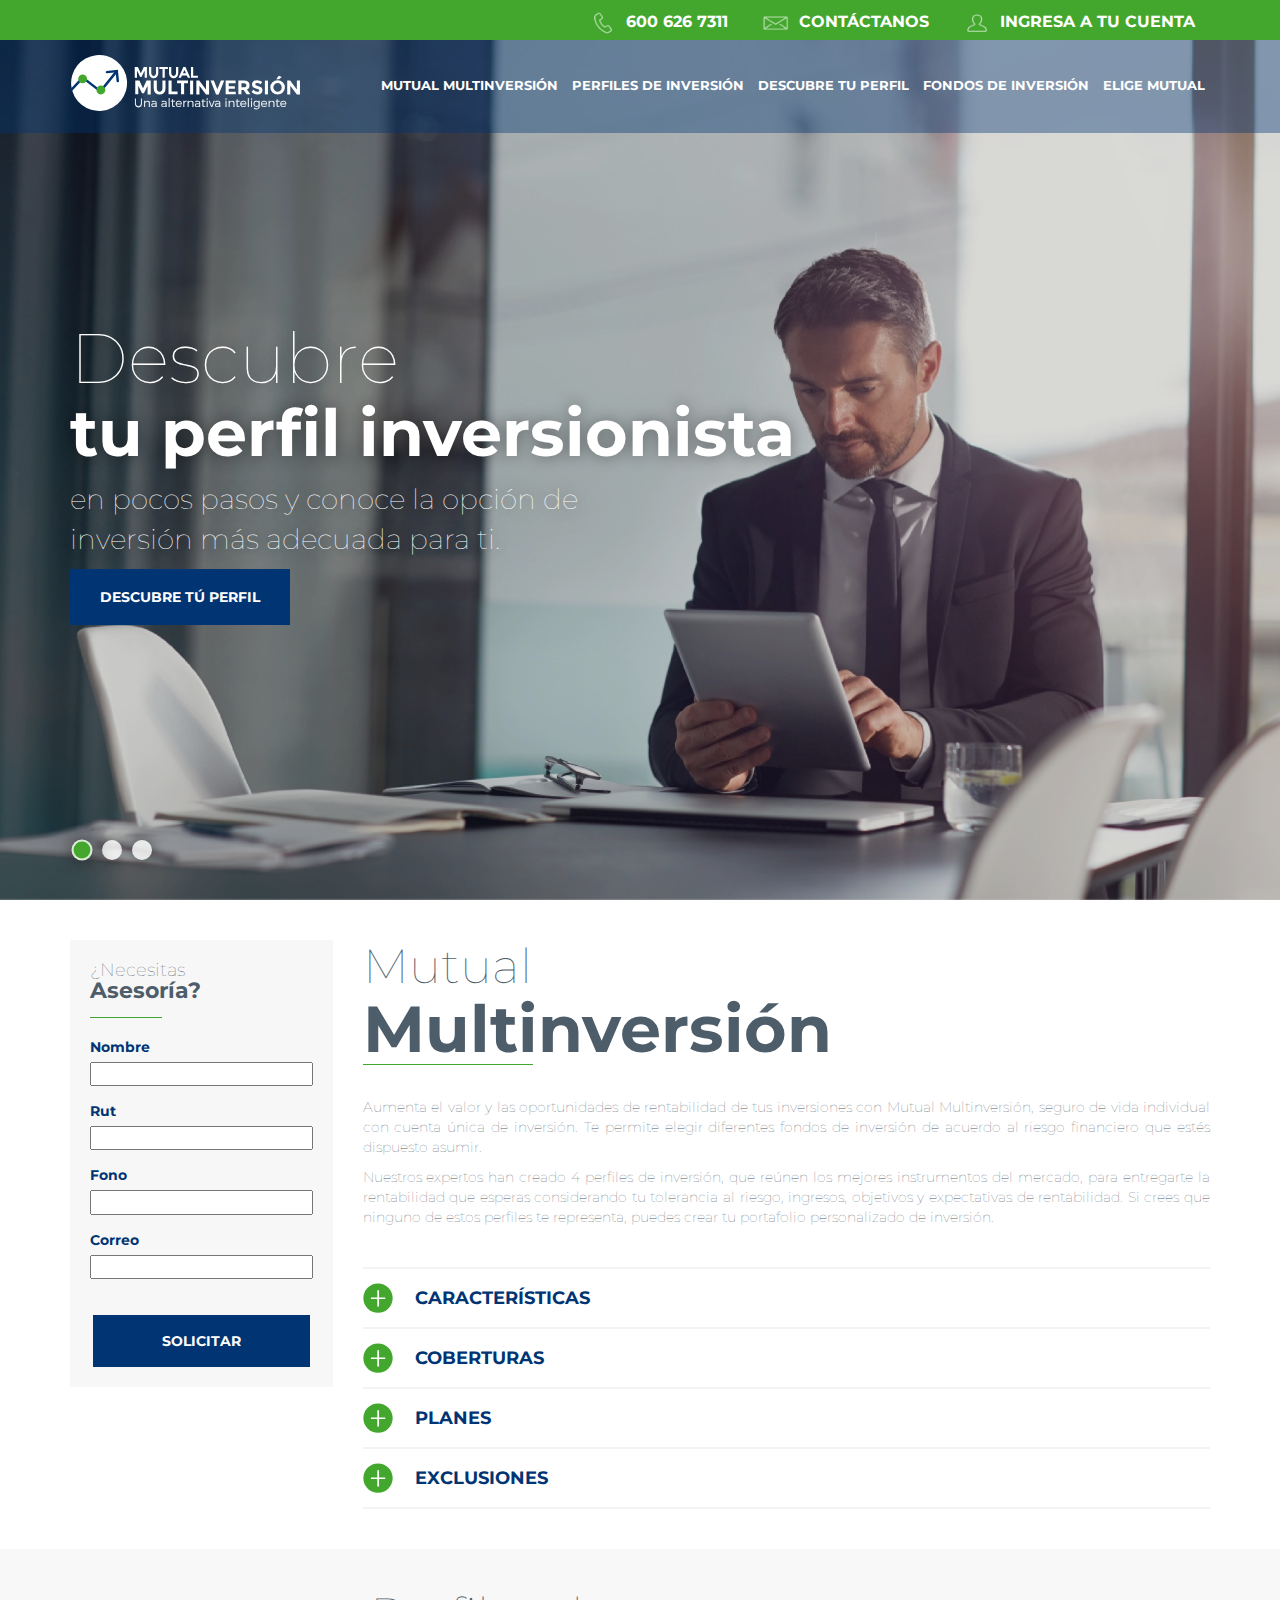
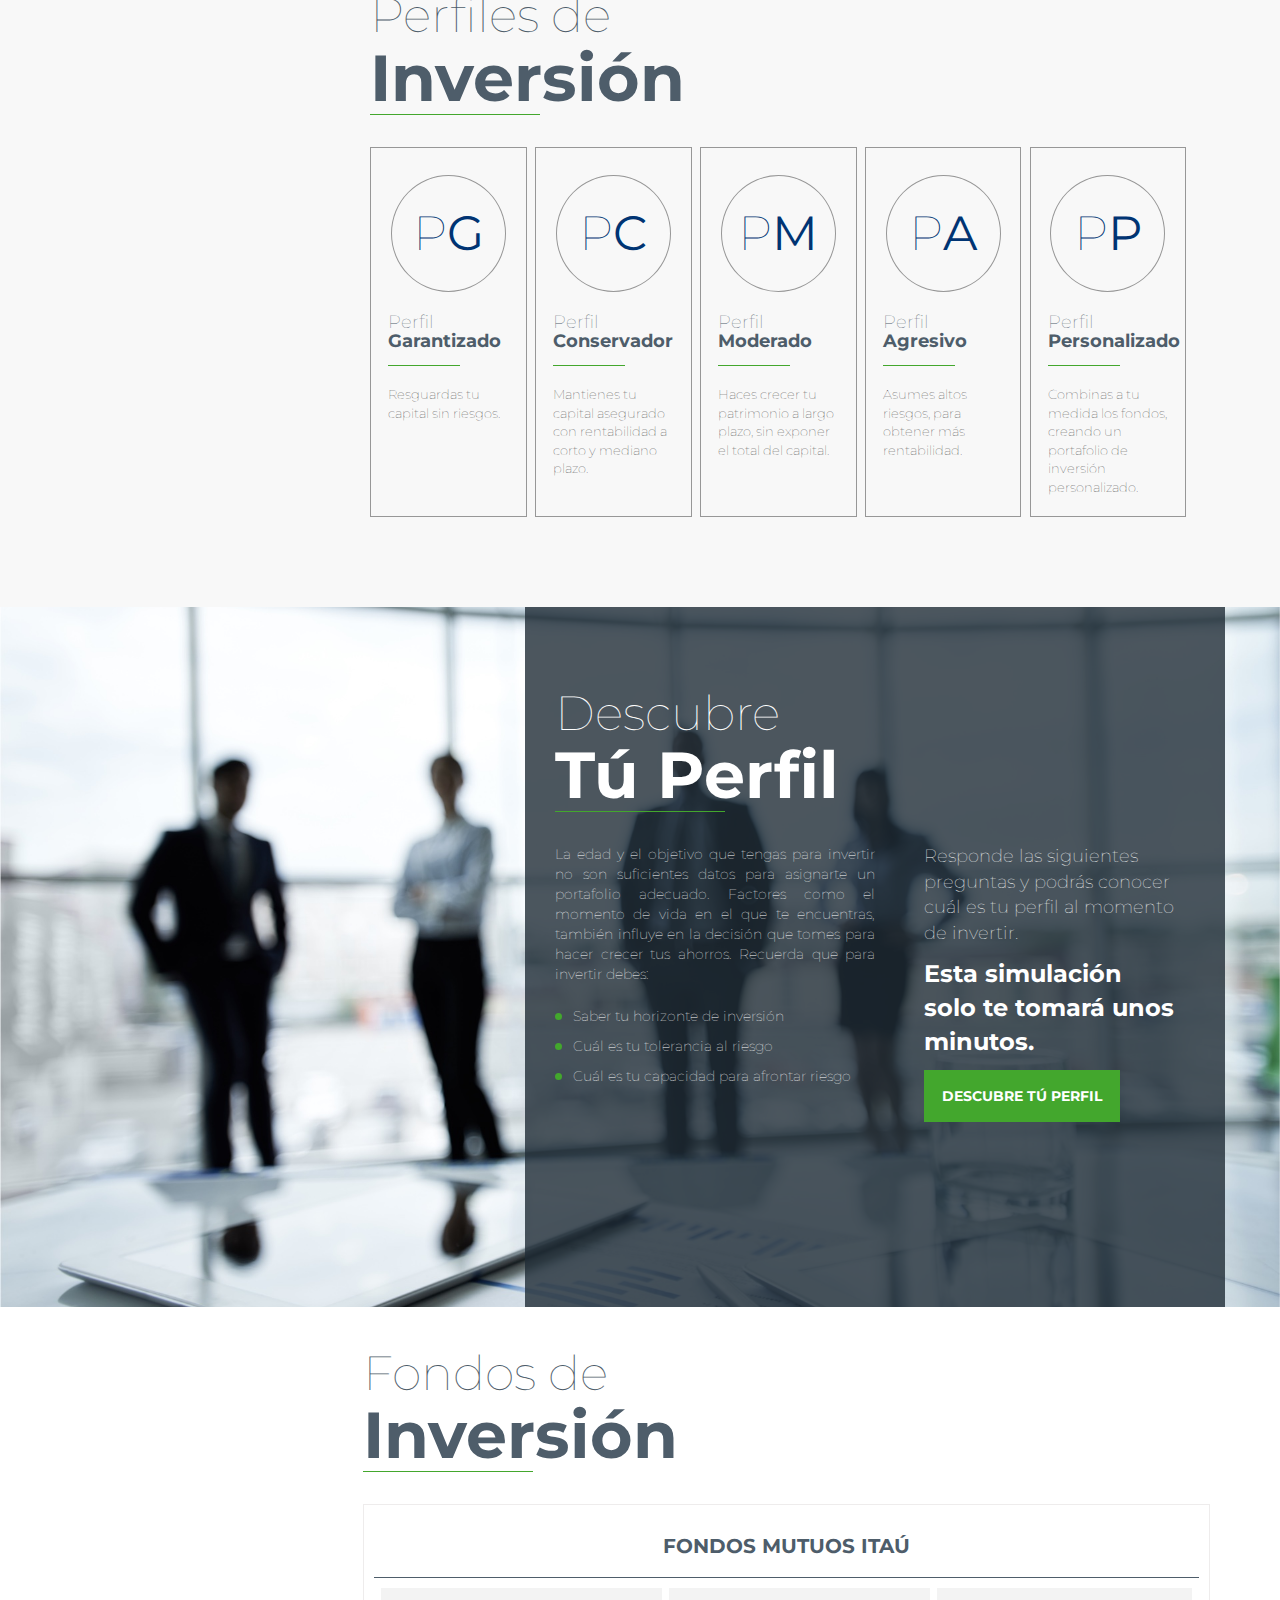
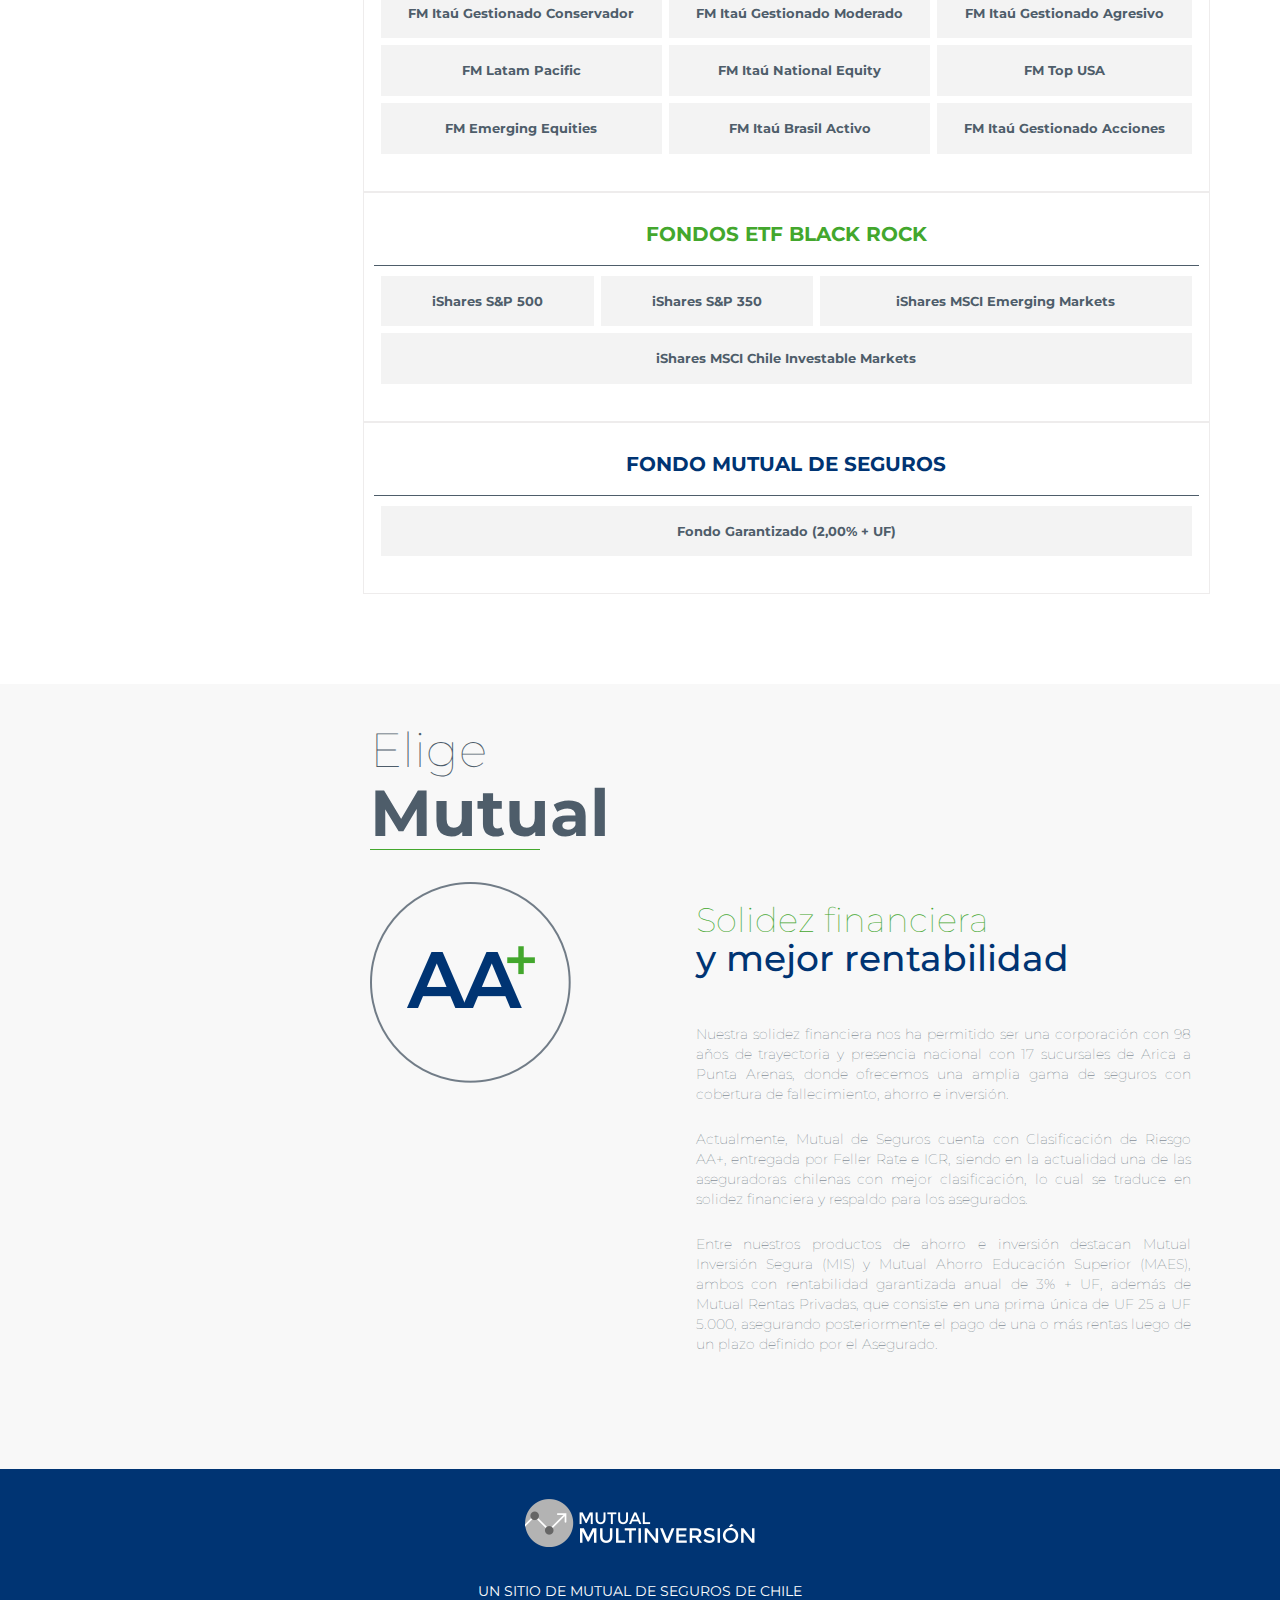
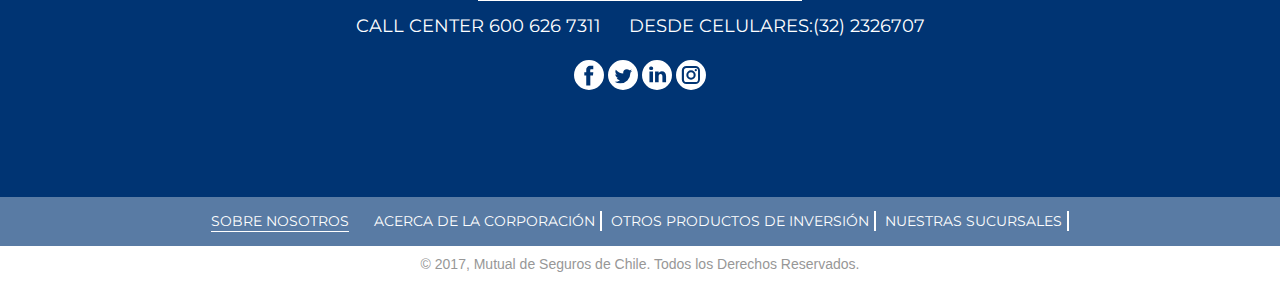
==== index.html @ 611a84c7 "responsive init" ====
<!DOCTYPE html>
<html lang="en">
<head>
  <meta charset="UTF-8">
  <meta name="viewport" content="width=device-width, initial-scale=1.0">
  <meta http-equiv="X-UA-Compatible" content="ie=edge">
  <link href="https://fonts.googleapis.com/css?family=Montserrat:300,400,500,700" rel="stylesheet">
  <link rel="stylesheet" href="https://cdnjs.cloudflare.com/ajax/libs/twitter-bootstrap/3.3.7/css/bootstrap.min.css">
  <link rel="stylesheet" href="./css/app.css">
  <title>Mutual multinversión</title>
</head>
<body>
  <header>
    <section class="slider">
      <section class="mini-bar-top">
        <div class="container">
          <div class="mini-bar-right">
            <a href="#" class="link-small">
              <span class="ic ic-1">
                <img src="./img/ic-1.png" alt="">
              </span>
              600 626 7311
            </a>
            <a href="#" class="link-small">
              <span class="ic ic-2">
                <img src="./img/ic-2.png" alt="">
              </span>
              CONTÁCTANOS
            </a>
            <a href="#" class="link-small">
              <span class="ic ic-2">
                <img src="./img/ic-3.png" alt="">
              </span>
              INGRESA A TU CUENTA
            </a>
          </div>
        </div>
      </section>
      <div class="nav-header id="header"">
        <div class="container">
          <div class="logo site-logo">
            <img src="./img/logo-blanco.png" alt="" style="display:none;">
            <svg xmlns="http://www.w3.org/2000/svg" viewBox="0 0 233.16 56.73">
              <defs><style>.logo-1{fill:#003473;}.logo-2{fill:#626b73;}.logo-3{fill:#35414a;}.logo-4{fill:#43a72d;}.logo-5,.logo-6{fill:none;stroke:#fff;stroke-miterlimit:10;stroke-width:2.5px;}.logo-6{stroke-linecap:round;}</style></defs><title>logo</title><g id="Layer_2" data-name="Layer 2"><g id="Layer_1-2" data-name="Layer 1"><path class="logo-1" d="M26.37.17a28.36,28.36,0,1,0,31.3,25.07A28.4,28.4,0,0,0,26.37.17Z"/><polygon class="logo-2" points="71.82 18.43 68.81 12.17 65.64 12.17 65.64 23.16 67.92 23.16 67.92 15.78 71.16 22.24 72.45 22.24 75.71 15.77 75.71 23.16 77.98 23.16 77.98 12.17 74.83 12.17 71.82 18.43"/><path class="logo-2" d="M87.21,18.23a3.16,3.16,0,0,1-.66,2.12,2.43,2.43,0,0,1-3.52,0,3.16,3.16,0,0,1-.66-2.12V12.17H80.1V18.3A4.93,4.93,0,0,0,81.42,22a5,5,0,0,0,6.74,0,4.93,4.93,0,0,0,1.32-3.67V12.17H87.21Z"/><polygon class="logo-2" points="90.62 14.29 93.8 14.29 93.8 23.16 96.07 23.16 96.07 14.29 99.25 14.29 99.25 12.17 90.62 12.17 90.62 14.29"/><path class="logo-2" d="M107.49,18.23a3.16,3.16,0,0,1-.66,2.12,2.43,2.43,0,0,1-3.52,0,3.16,3.16,0,0,1-.66-2.12V12.17h-2.27V18.3A4.93,4.93,0,0,0,101.7,22a5,5,0,0,0,6.74,0,4.93,4.93,0,0,0,1.32-3.67V12.17h-2.27Z"/><path class="logo-2" d="M114.89,12.17l-4.84,11h2.44l1-2.38h4.92l1.05,2.38h2.44l-4.84-11Zm2.63,6.46h-3L116,15.19Z"/><polygon class="logo-2" points="124.88 20.98 124.88 12.17 122.61 12.17 122.61 23.16 129.67 23.16 129.67 20.98 124.88 20.98"/><path class="logo-3" d="M78.68,31.11,74.9,38.75H73l-3.76-7.64v8.8H66.16v-14h4.22L74,33.61l3.62-7.68h4.2v14H78.68Z"/><path class="logo-3" d="M88.74,36.3a2.55,2.55,0,0,0,2.1,1,2.53,2.53,0,0,0,2.09-1,4.15,4.15,0,0,0,.77-2.65V25.93h3.12v7.82a6.21,6.21,0,0,1-1.68,4.67,6.48,6.48,0,0,1-8.61,0,6.19,6.19,0,0,1-1.69-4.66V25.93H88v7.72A4.11,4.11,0,0,0,88.74,36.3Z"/><path class="logo-3" d="M99.86,39.91v-14H103v11.2h6v2.78Z"/><path class="logo-3" d="M115.7,28.63V39.91h-3.12V28.63h-4v-2.7h11v2.7Z"/><path class="logo-3" d="M121.74,25.93h3.12v14h-3.12Z"/><path class="logo-3" d="M137.88,25.93H141v14h-3.12l-6.66-8.76v8.76H128.1v-14H131l6.86,9Z"/><path class="logo-3" d="M149.4,34.83l3.56-8.9h3.38l-5.62,14h-2.64l-5.62-14h3.38Z"/><path class="logo-3" d="M167.88,25.93v2.78h-7v2.88h6.26v2.66h-6.26v2.9h7.18v2.76H157.8v-14Z"/><path class="logo-3" d="M182,30.57q0,3.36-2.66,4.34l3.54,5h-3.84L176,35.45H173.8v4.46h-3.12v-14H176q3.26,0,4.65,1.1A4.24,4.24,0,0,1,182,30.57Zm-3.76,1.66a2.11,2.11,0,0,0,.58-1.65,1.77,1.77,0,0,0-.6-1.55,3.84,3.84,0,0,0-2.1-.42H173.8v4.14h2.28A3.35,3.35,0,0,0,178.26,32.23Z"/><path class="logo-3" d="M188.29,28.72a1.2,1.2,0,0,0-.45,1,1.11,1.11,0,0,0,.55,1,10,10,0,0,0,2.54.85A7.16,7.16,0,0,1,194,33a3.63,3.63,0,0,1,1.1,2.86,3.78,3.78,0,0,1-1.41,3.05A5.62,5.62,0,0,1,190,40.07a8.59,8.59,0,0,1-6-2.46l1.86-2.28a6.61,6.61,0,0,0,4.18,2,2.19,2.19,0,0,0,1.35-.37,1.19,1.19,0,0,0,.49-1,1.17,1.17,0,0,0-.52-1,6.8,6.8,0,0,0-2.06-.75,9,9,0,0,1-3.57-1.51,3.57,3.57,0,0,1-1.13-2.92A3.62,3.62,0,0,1,186,26.69a5.75,5.75,0,0,1,3.57-1.08,8.58,8.58,0,0,1,2.8.48,7.5,7.5,0,0,1,2.44,1.36l-1.58,2.28a6.16,6.16,0,0,0-3.76-1.38A1.88,1.88,0,0,0,188.29,28.72Z"/><path class="logo-3" d="M197.58,25.93h3.12v14h-3.12Z"/><path class="logo-3" d="M215.7,38a7.62,7.62,0,0,1-10.44,0,6.9,6.9,0,0,1-2.12-5.15,6.91,6.91,0,0,1,2.12-5.15,7.62,7.62,0,0,1,10.44,0,6.91,6.91,0,0,1,2.12,5.15A6.91,6.91,0,0,1,215.7,38Zm-1.06-5.14a4.57,4.57,0,0,0-1.2-3.19,4,4,0,0,0-5.9,0,4.83,4.83,0,0,0,0,6.37,4,4,0,0,0,5.9,0A4.54,4.54,0,0,0,214.64,32.84Zm-2.72-8.35h-2.86l2.54-3.54,3.1,1.3Z"/><path class="logo-3" d="M230,25.93h3.12v14H230l-6.66-8.76v8.76h-3.12v-14h2.92l6.86,9Z"/><path class="logo-4" d="M67.44,51.3a3,3,0,0,0,3.89,0,2.78,2.78,0,0,0,.7-2v-5h.83v5a3.48,3.48,0,1,1-6.95,0v-5h.83v5A2.77,2.77,0,0,0,67.44,51.3Z"/><path class="logo-4" d="M69.38,52.87a3.3,3.3,0,0,1-3.58-3.58V44.19h1v5.09a2.68,2.68,0,0,0,.67,1.95h0a2.89,2.89,0,0,0,3.75,0,2.7,2.7,0,0,0,.67-1.95V44.19h1v5.09a3.29,3.29,0,0,1-3.57,3.58ZM66,44.39v4.89a3.38,3.38,0,1,0,6.75,0V44.39h-.63v4.89a2.89,2.89,0,0,1-.72,2.09,3.09,3.09,0,0,1-4,0,2.88,2.88,0,0,1-.73-2.09V44.39Z"/><path class="logo-4" d="M80.21,47a2.45,2.45,0,0,1,.64,1.79v3.86H80V49a1.91,1.91,0,0,0-.49-1.39,1.82,1.82,0,0,0-1.37-.5,2.13,2.13,0,0,0-1.55.6A2.46,2.46,0,0,0,76,49.31v3.38h-.8V46.41H76v1.46a2.34,2.34,0,0,1,1-1.1,3,3,0,0,1,1.53-.38A2.37,2.37,0,0,1,80.21,47Z"/><path class="logo-4" d="M81,52.79h-1V49a1.82,1.82,0,0,0-.46-1.32,1.73,1.73,0,0,0-1.3-.47,2,2,0,0,0-1.48.57,2.37,2.37,0,0,0-.64,1.52v3.48h-1V46.3h1v1.16a2.36,2.36,0,0,1,.8-.79,3.16,3.16,0,0,1,1.58-.4,2.47,2.47,0,0,1,1.84.68h0A2.56,2.56,0,0,1,81,48.83Zm-.82-.2h.62V48.83a2.37,2.37,0,0,0-.61-1.72,2.28,2.28,0,0,0-1.7-.62,3,3,0,0,0-1.48.37,2.25,2.25,0,0,0-.91,1.06l-.19.43V46.51h-.6v6.09h.6V49.31a2.57,2.57,0,0,1,.7-1.65A2.23,2.23,0,0,1,78.18,47a1.93,1.93,0,0,1,1.44.53A2,2,0,0,1,80.14,49Z"/><path class="logo-4" d="M87,52.69V51.64a2.28,2.28,0,0,1-1,.82,3.34,3.34,0,0,1-1.38.27,2.45,2.45,0,0,1-1.12-.25,1.79,1.79,0,0,1-1-1.65,1.51,1.51,0,0,1,.63-1.28,2.85,2.85,0,0,1,1.73-.47h2.11V48.6a1.49,1.49,0,0,0-.44-1.15,1.85,1.85,0,0,0-1.3-.41,3.4,3.4,0,0,0-2,.76l-.36-.55A5.37,5.37,0,0,1,84,46.59a3.85,3.85,0,0,1,1.32-.21A2.52,2.52,0,0,1,87.1,47a2.07,2.07,0,0,1,.64,1.58v4.16Zm-.8-1a1.91,1.91,0,0,0,.79-1.1v-.86h-2a2.35,2.35,0,0,0-1.26.28.92.92,0,0,0-.43.83,1.12,1.12,0,0,0,.41.91,1.67,1.67,0,0,0,1.1.34A2.5,2.5,0,0,0,86.15,51.67Z"/><path class="logo-4" d="M84.59,52.83a2.56,2.56,0,0,1-1.17-.26,1.89,1.89,0,0,1-1.07-1.74A1.61,1.61,0,0,1,83,49.47,3,3,0,0,1,84.82,49h2V48.6a1.4,1.4,0,0,0-.41-1.08,1.76,1.76,0,0,0-1.23-.38,3.32,3.32,0,0,0-2,.74l-.09.06-.47-.72.08-.06A5.48,5.48,0,0,1,84,46.5a4,4,0,0,1,1.35-.22,2.63,2.63,0,0,1,1.83.6,2.17,2.17,0,0,1,.67,1.65v4.27h-1v-.86a2.37,2.37,0,0,1-.83.62A3.45,3.45,0,0,1,84.59,52.83Zm.23-3.65a2.77,2.77,0,0,0-1.67.45,1.41,1.41,0,0,0-.59,1.2,1.69,1.69,0,0,0,1,1.56,2.36,2.36,0,0,0,1.08.24,3.26,3.26,0,0,0,1.34-.26,2.19,2.19,0,0,0,.93-.79l.18-.27v1.28h.59V48.53A2,2,0,0,0,87,47a2.44,2.44,0,0,0-1.7-.54,3.77,3.77,0,0,0-1.29.2,5.16,5.16,0,0,0-1.11.59l.25.38a3.45,3.45,0,0,1,2-.71,2,2,0,0,1,1.36.43A1.59,1.59,0,0,1,87,48.6v.58Zm-.08,3a1.77,1.77,0,0,1-1.16-.36,1.22,1.22,0,0,1-.45-1,1,1,0,0,1,.48-.91,2.46,2.46,0,0,1,1.31-.29H87v1a2,2,0,0,1-.83,1.15h0A2.61,2.61,0,0,1,84.73,52.16Zm.18-2.35a2.28,2.28,0,0,0-1.21.26.82.82,0,0,0-.39.74,1,1,0,0,0,.38.83,1.58,1.58,0,0,0,1,.32,2.42,2.42,0,0,0,1.37-.37h0a1.82,1.82,0,0,0,.74-1v-.75Z"/><path class="logo-4" d="M97.14,52.69V51.64a2.28,2.28,0,0,1-1,.82,3.34,3.34,0,0,1-1.38.27,2.45,2.45,0,0,1-1.12-.25,1.79,1.79,0,0,1-1-1.65,1.51,1.51,0,0,1,.63-1.28A2.85,2.85,0,0,1,95,49.08h2.11V48.6a1.49,1.49,0,0,0-.44-1.15,1.85,1.85,0,0,0-1.3-.41,3.4,3.4,0,0,0-2,.76L93,47.24a5.37,5.37,0,0,1,1.21-.65,3.85,3.85,0,0,1,1.32-.21,2.52,2.52,0,0,1,1.76.57,2.07,2.07,0,0,1,.64,1.58v4.16Zm-.8-1a1.91,1.91,0,0,0,.79-1.1v-.86h-2a2.35,2.35,0,0,0-1.26.28.92.92,0,0,0-.43.83,1.12,1.12,0,0,0,.41.91,1.67,1.67,0,0,0,1.1.34A2.5,2.5,0,0,0,96.34,51.67Z"/><path class="logo-4" d="M94.78,52.83a2.56,2.56,0,0,1-1.17-.26,1.89,1.89,0,0,1-1.07-1.74,1.61,1.61,0,0,1,.67-1.36A3,3,0,0,1,95,49h2V48.6a1.4,1.4,0,0,0-.41-1.08,1.76,1.76,0,0,0-1.23-.38,3.32,3.32,0,0,0-2,.74l-.09.06-.47-.72.08-.06a5.48,5.48,0,0,1,1.23-.67,4,4,0,0,1,1.35-.22,2.63,2.63,0,0,1,1.83.6A2.17,2.17,0,0,1,98,48.53v4.27H97v-.86a2.37,2.37,0,0,1-.83.62A3.45,3.45,0,0,1,94.78,52.83ZM95,49.18a2.77,2.77,0,0,0-1.67.45,1.41,1.41,0,0,0-.59,1.2,1.69,1.69,0,0,0,1,1.56,2.36,2.36,0,0,0,1.08.24,3.26,3.26,0,0,0,1.34-.26,2.19,2.19,0,0,0,.93-.79l.18-.27v1.28h.59V48.53a2,2,0,0,0-.6-1.5,2.44,2.44,0,0,0-1.7-.54,3.77,3.77,0,0,0-1.29.2,5.16,5.16,0,0,0-1.11.59l.25.38a3.45,3.45,0,0,1,2-.71,2,2,0,0,1,1.36.43,1.59,1.59,0,0,1,.48,1.23v.58Zm-.08,3a1.77,1.77,0,0,1-1.16-.36,1.22,1.22,0,0,1-.45-1,1,1,0,0,1,.48-.91,2.46,2.46,0,0,1,1.31-.29h2.13v1a2,2,0,0,1-.83,1.15h0A2.61,2.61,0,0,1,94.92,52.16Zm.18-2.35a2.28,2.28,0,0,0-1.21.26.82.82,0,0,0-.39.74,1,1,0,0,0,.38.83,1.58,1.58,0,0,0,1,.32,2.42,2.42,0,0,0,1.37-.37h0a1.82,1.82,0,0,0,.74-1v-.75Z"/><path class="logo-4" d="M100.14,43.79h.8v8.9h-.8Z"/><path class="logo-4" d="M101,52.79h-1v-9.1h1Zm-.8-.2h.6v-8.7h-.6Z"/><path class="logo-4" d="M106.52,52.26a2.57,2.57,0,0,1-1.39.47,1.49,1.49,0,0,1-1.14-.44,1.87,1.87,0,0,1-.42-1.33V47.21h-.9v-.62h.91V45h.8v1.62h2v.64h-2v3.61q0,1.16.86,1.16a2.07,2.07,0,0,0,1-.34Z"/><path class="logo-4" d="M105.14,52.83a1.6,1.6,0,0,1-1.22-.48,2,2,0,0,1-.45-1.4V47.31h-.9l0-.82h.91V44.87h1v1.62h2v.84h-2v3.51c0,.72.25,1.06.76,1.06a2,2,0,0,0,1-.32l.1-.06.31.8-.07,0A2.68,2.68,0,0,1,105.14,52.83Zm-2.37-5.72h.9V51a1.79,1.79,0,0,0,.39,1.26,1.4,1.4,0,0,0,1.07.41,2.46,2.46,0,0,0,1.27-.41l-.17-.43a2.09,2.09,0,0,1-1,.29c-.44,0-1-.22-1-1.26V47.11h2v-.44h-2V45.07h-.6v1.62h-.91Z"/><path class="logo-4" d="M112.56,47.31a3.58,3.58,0,0,1,.71,2.5H108a2.42,2.42,0,0,0,.74,1.63,2.3,2.3,0,0,0,1.63.62,2.86,2.86,0,0,0,1.12-.22,2.57,2.57,0,0,0,.89-.61l.46.46a3.12,3.12,0,0,1-1.1.76,3.6,3.6,0,0,1-1.41.27,3.22,3.22,0,0,1-1.62-.4,2.88,2.88,0,0,1-1.11-1.12,3.55,3.55,0,0,1,0-3.28,2.87,2.87,0,0,1,1.11-1.13,3.18,3.18,0,0,1,1.6-.4A2.73,2.73,0,0,1,112.56,47.31Zm0,1.88a2.3,2.3,0,0,0-.65-1.57,2.12,2.12,0,0,0-1.55-.58,2.25,2.25,0,0,0-1.58.59,2.36,2.36,0,0,0-.73,1.56Z"/><path class="logo-4" d="M110.35,52.82a3.34,3.34,0,0,1-1.67-.42,3,3,0,0,1-1.15-1.16,3.65,3.65,0,0,1,0-3.38,3,3,0,0,1,1.15-1.17,3.29,3.29,0,0,1,1.65-.42,2.84,2.84,0,0,1,2.31,1h0a3.7,3.7,0,0,1,.73,2.57v.1h-5.23a2.3,2.3,0,0,0,.7,1.45,2.21,2.21,0,0,0,1.56.59,2.77,2.77,0,0,0,1.08-.21,2.49,2.49,0,0,0,.85-.59l.07-.08.6.6-.07.07a3.23,3.23,0,0,1-1.13.79A3.72,3.72,0,0,1,110.35,52.82Zm0-6.34a3.1,3.1,0,0,0-1.55.39A2.78,2.78,0,0,0,107.71,48a3.45,3.45,0,0,0,0,3.19,2.79,2.79,0,0,0,1.07,1.08,3.14,3.14,0,0,0,1.57.39,3.51,3.51,0,0,0,1.37-.26,3,3,0,0,0,1-.67l-.32-.32a2.68,2.68,0,0,1-.85.56,3,3,0,0,1-1.15.22,2.4,2.4,0,0,1-1.7-.65,2.52,2.52,0,0,1-.78-1.69v-.11h5.26a3.45,3.45,0,0,0-.69-2.34h0A2.65,2.65,0,0,0,110.33,46.48Zm2.33,2.81h-4.74v-.11a2.47,2.47,0,0,1,.76-1.62,2.35,2.35,0,0,1,1.65-.61,2.23,2.23,0,0,1,1.62.61,2.41,2.41,0,0,1,.68,1.63Zm-4.52-.2h4.3a2.18,2.18,0,0,0-.62-1.39,2,2,0,0,0-1.48-.55,2.16,2.16,0,0,0-1.52.56A2.24,2.24,0,0,0,108.14,49.09Z"/><path class="logo-4" d="M116.65,46.77a2.58,2.58,0,0,1,1.4-.39v.76a2.15,2.15,0,0,0-1.6.58,2.45,2.45,0,0,0-.69,1.61v3.36h-.8V46.41h.8v1.46A2.41,2.41,0,0,1,116.65,46.77Z"/><path class="logo-4" d="M115.85,52.79h-1V46.3h1v1.15a2.39,2.39,0,0,1,.74-.77h0a2.7,2.7,0,0,1,1.45-.41h.1v1H118a2,2,0,0,0-1.53.55,2.37,2.37,0,0,0-.66,1.55Zm-.8-.2h.6V49.33a2.56,2.56,0,0,1,.72-1.69,2.22,2.22,0,0,1,1.57-.61v-.55a2.45,2.45,0,0,0-1.24.37h0a2.32,2.32,0,0,0-.86,1.05l-.19.44V46.51H115Z"/><path class="logo-4" d="M124.4,47a2.45,2.45,0,0,1,.64,1.79v3.86h-.82V49a1.91,1.91,0,0,0-.49-1.39,1.82,1.82,0,0,0-1.37-.5,2.13,2.13,0,0,0-1.55.6,2.46,2.46,0,0,0-.67,1.58v3.38h-.8V46.41h.8v1.46a2.34,2.34,0,0,1,1-1.1,3,3,0,0,1,1.53-.38A2.37,2.37,0,0,1,124.4,47Z"/><path class="logo-4" d="M125.14,52.79h-1V49a1.82,1.82,0,0,0-.46-1.32,1.73,1.73,0,0,0-1.3-.47,2,2,0,0,0-1.48.57,2.37,2.37,0,0,0-.64,1.52v3.48h-1V46.3h1v1.16a2.36,2.36,0,0,1,.8-.79,3.16,3.16,0,0,1,1.58-.4,2.47,2.47,0,0,1,1.84.68h0a2.56,2.56,0,0,1,.67,1.86Zm-.82-.2h.62V48.83a2.37,2.37,0,0,0-.61-1.72,2.28,2.28,0,0,0-1.7-.62,3,3,0,0,0-1.48.37,2.25,2.25,0,0,0-.91,1.06l-.19.43V46.51h-.6v6.09h.6V49.31a2.57,2.57,0,0,1,.7-1.65,2.23,2.23,0,0,1,1.62-.63,1.93,1.93,0,0,1,1.44.53,2,2,0,0,1,.52,1.46Z"/><path class="logo-4" d="M131.14,52.69V51.64a2.28,2.28,0,0,1-1,.82,3.34,3.34,0,0,1-1.38.27,2.45,2.45,0,0,1-1.12-.25,1.79,1.79,0,0,1-1-1.65,1.51,1.51,0,0,1,.63-1.28,2.85,2.85,0,0,1,1.73-.47h2.11V48.6a1.49,1.49,0,0,0-.44-1.15,1.85,1.85,0,0,0-1.3-.41,3.4,3.4,0,0,0-2,.76l-.36-.55a5.37,5.37,0,0,1,1.21-.65,3.85,3.85,0,0,1,1.32-.21,2.52,2.52,0,0,1,1.76.57,2.07,2.07,0,0,1,.64,1.58v4.16Zm-.8-1a1.91,1.91,0,0,0,.79-1.1v-.86h-2a2.35,2.35,0,0,0-1.26.28.92.92,0,0,0-.43.83,1.12,1.12,0,0,0,.41.91,1.67,1.67,0,0,0,1.1.34A2.5,2.5,0,0,0,130.34,51.67Z"/><path class="logo-4" d="M128.77,52.83a2.56,2.56,0,0,1-1.17-.26,1.89,1.89,0,0,1-1.07-1.74,1.61,1.61,0,0,1,.67-1.36A3,3,0,0,1,129,49h2V48.6a1.4,1.4,0,0,0-.41-1.08,1.76,1.76,0,0,0-1.23-.38,3.32,3.32,0,0,0-2,.74l-.09.06-.47-.72.08-.06a5.48,5.48,0,0,1,1.23-.67,4,4,0,0,1,1.35-.22,2.63,2.63,0,0,1,1.83.6,2.17,2.17,0,0,1,.67,1.65v4.27h-1v-.86a2.37,2.37,0,0,1-.83.62A3.45,3.45,0,0,1,128.77,52.83Zm.23-3.65a2.77,2.77,0,0,0-1.67.45,1.41,1.41,0,0,0-.59,1.2,1.69,1.69,0,0,0,1,1.56,2.36,2.36,0,0,0,1.08.24,3.26,3.26,0,0,0,1.34-.26,2.19,2.19,0,0,0,.93-.79l.18-.27v1.28h.59V48.53a2,2,0,0,0-.6-1.5,2.44,2.44,0,0,0-1.7-.54,3.77,3.77,0,0,0-1.29.2,5.16,5.16,0,0,0-1.11.59l.25.38a3.45,3.45,0,0,1,2-.71,2,2,0,0,1,1.36.43,1.59,1.59,0,0,1,.48,1.23v.58Zm-.08,3a1.77,1.77,0,0,1-1.16-.36,1.22,1.22,0,0,1-.45-1,1,1,0,0,1,.48-.91,2.46,2.46,0,0,1,1.31-.29h2.13v1a2,2,0,0,1-.83,1.15h0A2.61,2.61,0,0,1,128.92,52.16Zm.18-2.35a2.28,2.28,0,0,0-1.21.26.82.82,0,0,0-.39.74,1,1,0,0,0,.38.83,1.58,1.58,0,0,0,1,.32,2.42,2.42,0,0,0,1.37-.37h0a1.82,1.82,0,0,0,.74-1v-.75Z"/><path class="logo-4" d="M137.24,52.26a2.57,2.57,0,0,1-1.39.47,1.49,1.49,0,0,1-1.14-.44,1.87,1.87,0,0,1-.42-1.33V47.21h-.9v-.62h.91V45h.8v1.62h2v.64h-2v3.61q0,1.16.86,1.16a2.07,2.07,0,0,0,1-.34Z"/><path class="logo-4" d="M135.86,52.83a1.6,1.6,0,0,1-1.22-.48,2,2,0,0,1-.45-1.4V47.31h-.9l0-.82h.91V44.87h1v1.62h2v.84h-2v3.51c0,.72.25,1.06.76,1.06a2,2,0,0,0,1-.32l.1-.06.31.8-.07,0A2.68,2.68,0,0,1,135.86,52.83Zm-2.37-5.72h.9V51a1.79,1.79,0,0,0,.39,1.26,1.4,1.4,0,0,0,1.07.41,2.46,2.46,0,0,0,1.27-.41l-.17-.43a2.09,2.09,0,0,1-1,.29c-.44,0-1-.22-1-1.26V47.11h2v-.44h-2V45.07h-.6v1.62h-.91Z"/><path class="logo-4" d="M139.5,44.19a.56.56,0,0,1,.16.4.57.57,0,0,1-.16.41.52.52,0,0,1-.39.17.54.54,0,0,1-.4-.17.57.57,0,0,1-.16-.41.55.55,0,0,1,.56-.56A.53.53,0,0,1,139.5,44.19Zm-.8,2.21h.8v6.29h-.8Z"/><path class="logo-4" d="M139.6,52.79h-1V46.3h1Zm-.8-.2h.6V46.51h-.6Zm.31-7.32a.63.63,0,0,1-.47-.2.66.66,0,0,1-.19-.48.65.65,0,0,1,.66-.66.62.62,0,0,1,.47.19.65.65,0,0,1,.18.47.66.66,0,0,1-.19.48A.62.62,0,0,1,139.1,45.27Zm0-1.14a.45.45,0,0,0-.46.46.47.47,0,0,0,.13.34.44.44,0,0,0,.33.14.42.42,0,0,0,.32-.14.47.47,0,0,0,.13-.34.46.46,0,0,0-.13-.33A.43.43,0,0,0,139.1,44.13Z"/><path class="logo-4" d="M140.72,46.41h.86l2.09,5.48,2.06-5.48h.84l-2.5,6.29h-.85Z"/><path class="logo-4" d="M144.15,52.79h-1l0-.06-2.56-6.43h1.08l2,5.3,2-5.3h1.06Zm-.85-.2H144l2.42-6.09h-.62l-2.13,5.67-2.16-5.67h-.65Z"/><path class="logo-4" d="M151.52,52.69V51.64a2.28,2.28,0,0,1-1,.82,3.34,3.34,0,0,1-1.38.27,2.45,2.45,0,0,1-1.12-.25,1.79,1.79,0,0,1-1-1.65,1.51,1.51,0,0,1,.63-1.28,2.85,2.85,0,0,1,1.73-.47h2.11V48.6a1.49,1.49,0,0,0-.44-1.15,1.85,1.85,0,0,0-1.3-.41,3.4,3.4,0,0,0-2,.76l-.36-.55a5.37,5.37,0,0,1,1.21-.65,3.85,3.85,0,0,1,1.32-.21,2.52,2.52,0,0,1,1.76.57,2.07,2.07,0,0,1,.64,1.58v4.16Zm-.8-1a1.91,1.91,0,0,0,.79-1.1v-.86h-2a2.35,2.35,0,0,0-1.26.28.92.92,0,0,0-.43.83,1.12,1.12,0,0,0,.41.91,1.67,1.67,0,0,0,1.1.34A2.5,2.5,0,0,0,150.73,51.67Z"/><path class="logo-4" d="M149.16,52.83a2.56,2.56,0,0,1-1.17-.26,1.89,1.89,0,0,1-1.07-1.74,1.61,1.61,0,0,1,.67-1.36,3,3,0,0,1,1.79-.49h2V48.6a1.4,1.4,0,0,0-.41-1.08,1.76,1.76,0,0,0-1.23-.38,3.32,3.32,0,0,0-2,.74l-.09.06-.47-.72.08-.06a5.48,5.48,0,0,1,1.23-.67,4,4,0,0,1,1.35-.22,2.63,2.63,0,0,1,1.83.6,2.17,2.17,0,0,1,.67,1.65v4.27h-1v-.86a2.37,2.37,0,0,1-.83.62A3.45,3.45,0,0,1,149.16,52.83Zm.23-3.65a2.77,2.77,0,0,0-1.67.45,1.41,1.41,0,0,0-.59,1.2,1.69,1.69,0,0,0,1,1.56,2.36,2.36,0,0,0,1.08.24,3.26,3.26,0,0,0,1.34-.26,2.19,2.19,0,0,0,.93-.79l.18-.27v1.28h.59V48.53a2,2,0,0,0-.6-1.5,2.44,2.44,0,0,0-1.7-.54,3.77,3.77,0,0,0-1.29.2,5.16,5.16,0,0,0-1.11.59l.25.38a3.45,3.45,0,0,1,2-.71,2,2,0,0,1,1.36.43,1.59,1.59,0,0,1,.48,1.23v.58Zm-.08,3a1.77,1.77,0,0,1-1.16-.36,1.22,1.22,0,0,1-.45-1,1,1,0,0,1,.48-.91,2.46,2.46,0,0,1,1.31-.29h2.13v1a2,2,0,0,1-.83,1.15h0A2.61,2.61,0,0,1,149.3,52.16Zm.18-2.35a2.28,2.28,0,0,0-1.21.26.82.82,0,0,0-.39.74,1,1,0,0,0,.38.83,1.58,1.58,0,0,0,1,.32,2.42,2.42,0,0,0,1.37-.37h0a1.82,1.82,0,0,0,.74-1v-.75Z"/><path class="logo-4" d="M158.57,44.19a.56.56,0,0,1,.16.4.57.57,0,0,1-.16.41.52.52,0,0,1-.39.17.54.54,0,0,1-.4-.17.57.57,0,0,1-.16-.41.55.55,0,0,1,.56-.56A.53.53,0,0,1,158.57,44.19Zm-.8,2.21h.8v6.29h-.8Z"/><path class="logo-4" d="M158.67,52.79h-1V46.3h1Zm-.8-.2h.6V46.51h-.6Zm.31-7.32a.63.63,0,0,1-.47-.2.66.66,0,0,1-.19-.48.65.65,0,0,1,.66-.66.62.62,0,0,1,.47.19.65.65,0,0,1,.18.47.66.66,0,0,1-.19.48A.62.62,0,0,1,158.17,45.27Zm0-1.14a.45.45,0,0,0-.46.46.47.47,0,0,0,.13.34.44.44,0,0,0,.33.14.42.42,0,0,0,.32-.14.47.47,0,0,0,.13-.34.46.46,0,0,0-.13-.33A.43.43,0,0,0,158.17,44.13Z"/><path class="logo-4" d="M166,47a2.45,2.45,0,0,1,.64,1.79v3.86h-.82V49a1.91,1.91,0,0,0-.49-1.39,1.82,1.82,0,0,0-1.37-.5,2.13,2.13,0,0,0-1.55.6,2.46,2.46,0,0,0-.67,1.58v3.38h-.8V46.41h.8v1.46a2.34,2.34,0,0,1,1-1.1,3,3,0,0,1,1.53-.38A2.37,2.37,0,0,1,166,47Z"/><path class="logo-4" d="M166.71,52.79h-1V49a1.82,1.82,0,0,0-.46-1.32,1.73,1.73,0,0,0-1.3-.47,2,2,0,0,0-1.48.57,2.37,2.37,0,0,0-.64,1.52v3.48h-1V46.3h1v1.16a2.36,2.36,0,0,1,.8-.79,3.16,3.16,0,0,1,1.58-.4A2.47,2.47,0,0,1,166,47h0a2.56,2.56,0,0,1,.67,1.86Zm-.82-.2h.62V48.83a2.37,2.37,0,0,0-.61-1.72,2.28,2.28,0,0,0-1.7-.62,3,3,0,0,0-1.48.37,2.25,2.25,0,0,0-.91,1.06l-.19.43V46.51H161v6.09h.6V49.31a2.57,2.57,0,0,1,.7-1.65,2.23,2.23,0,0,1,1.62-.63,1.93,1.93,0,0,1,1.44.53,2,2,0,0,1,.52,1.46Z"/><path class="logo-4" d="M171.92,52.26a2.57,2.57,0,0,1-1.39.47,1.49,1.49,0,0,1-1.14-.44A1.87,1.87,0,0,1,169,51V47.21h-.9v-.62H169V45h.8v1.62h2v.64h-2v3.61q0,1.16.86,1.16a2.07,2.07,0,0,0,1-.34Z"/><path class="logo-4" d="M170.54,52.83a1.6,1.6,0,0,1-1.22-.48,2,2,0,0,1-.45-1.4V47.31H168l0-.82h.91V44.87h1v1.62h2v.84h-2v3.51c0,.72.25,1.06.76,1.06a2,2,0,0,0,1-.32l.1-.06.31.8-.07,0A2.68,2.68,0,0,1,170.54,52.83Zm-2.37-5.72h.9V51a1.79,1.79,0,0,0,.39,1.26,1.4,1.4,0,0,0,1.07.41,2.46,2.46,0,0,0,1.27-.41l-.17-.43a2.09,2.09,0,0,1-1,.29c-.44,0-1-.22-1-1.26V47.11h2v-.44h-2V45.07h-.6v1.62h-.91Z"/><path class="logo-4" d="M178,47.31a3.58,3.58,0,0,1,.71,2.5h-5.24a2.42,2.42,0,0,0,.74,1.63,2.3,2.3,0,0,0,1.63.62,2.86,2.86,0,0,0,1.12-.22,2.57,2.57,0,0,0,.89-.61l.46.46a3.12,3.12,0,0,1-1.1.76,3.6,3.6,0,0,1-1.41.27,3.22,3.22,0,0,1-1.62-.4A2.88,2.88,0,0,1,173,51.19a3.55,3.55,0,0,1,0-3.28,2.87,2.87,0,0,1,1.11-1.13,3.18,3.18,0,0,1,1.6-.4A2.73,2.73,0,0,1,178,47.31Zm0,1.88a2.3,2.3,0,0,0-.65-1.57,2.12,2.12,0,0,0-1.55-.58,2.25,2.25,0,0,0-1.58.59,2.36,2.36,0,0,0-.73,1.56Z"/><path class="logo-4" d="M175.75,52.82a3.34,3.34,0,0,1-1.67-.42,3,3,0,0,1-1.15-1.16,3.65,3.65,0,0,1,0-3.38,3,3,0,0,1,1.15-1.17,3.29,3.29,0,0,1,1.65-.42,2.84,2.84,0,0,1,2.31,1h0a3.7,3.7,0,0,1,.73,2.57v.1h-5.23a2.3,2.3,0,0,0,.7,1.45,2.21,2.21,0,0,0,1.56.59,2.77,2.77,0,0,0,1.08-.21,2.49,2.49,0,0,0,.85-.59l.07-.08.6.6-.07.07a3.23,3.23,0,0,1-1.13.79A3.72,3.72,0,0,1,175.75,52.82Zm0-6.34a3.1,3.1,0,0,0-1.55.39A2.78,2.78,0,0,0,173.11,48a3.45,3.45,0,0,0,0,3.19,2.79,2.79,0,0,0,1.07,1.08,3.14,3.14,0,0,0,1.57.39,3.51,3.51,0,0,0,1.37-.26,3,3,0,0,0,1-.67l-.32-.32a2.68,2.68,0,0,1-.85.56,3,3,0,0,1-1.15.22,2.4,2.4,0,0,1-1.7-.65,2.52,2.52,0,0,1-.78-1.69v-.11h5.26a3.45,3.45,0,0,0-.69-2.34h0A2.65,2.65,0,0,0,175.73,46.48Zm2.33,2.81h-4.74v-.11a2.47,2.47,0,0,1,.76-1.62,2.35,2.35,0,0,1,1.65-.61,2.23,2.23,0,0,1,1.62.61,2.41,2.41,0,0,1,.68,1.63Zm-4.52-.2h4.3a2.18,2.18,0,0,0-.62-1.39,2,2,0,0,0-1.48-.55,2.16,2.16,0,0,0-1.52.56A2.24,2.24,0,0,0,173.54,49.09Z"/><path class="logo-4" d="M180.41,43.79h.8v8.9h-.8Z"/><path class="logo-4" d="M181.31,52.79h-1v-9.1h1Zm-.8-.2h.6v-8.7h-.6Z"/><path class="logo-4" d="M184.43,44.19a.56.56,0,0,1,.16.4.57.57,0,0,1-.16.41.52.52,0,0,1-.39.17.54.54,0,0,1-.4-.17.57.57,0,0,1-.16-.41A.55.55,0,0,1,184,44,.53.53,0,0,1,184.43,44.19Zm-.8,2.21h.8v6.29h-.8Z"/><path class="logo-4" d="M184.53,52.79h-1V46.3h1Zm-.8-.2h.6V46.51h-.6Zm.31-7.32a.63.63,0,0,1-.47-.2.66.66,0,0,1-.19-.48.65.65,0,0,1,.66-.66.62.62,0,0,1,.47.19.65.65,0,0,1,.18.47.66.66,0,0,1-.19.48A.62.62,0,0,1,184,45.27Zm0-1.14a.45.45,0,0,0-.46.46.47.47,0,0,0,.13.34.44.44,0,0,0,.33.14.42.42,0,0,0,.32-.14.47.47,0,0,0,.13-.34.46.46,0,0,0-.13-.33A.43.43,0,0,0,184,44.13Z"/><path class="logo-4" d="M192.2,46.41V52a3.21,3.21,0,0,1-.38,1.6,2.58,2.58,0,0,1-1.1,1,3.57,3.57,0,0,1-1.65.37,4,4,0,0,1-2.58-1l.38-.58a3.61,3.61,0,0,0,1,.64,3,3,0,0,0,1.15.22,2.35,2.35,0,0,0,1.72-.63A2.26,2.26,0,0,0,191.4,52V51a2.49,2.49,0,0,1-1,1,2.75,2.75,0,0,1-1.44.37,2.86,2.86,0,0,1-1.49-.39,2.71,2.71,0,0,1-1-1.08,3.29,3.29,0,0,1-.37-1.57,3.25,3.25,0,0,1,.37-1.56,2.67,2.67,0,0,1,1-1.07,2.93,2.93,0,0,1,1.5-.38,2.73,2.73,0,0,1,1.43.37,2.54,2.54,0,0,1,1,1V46.41Zm-1.9,5.07a2.13,2.13,0,0,0,.8-.85,2.53,2.53,0,0,0,.29-1.21,2.56,2.56,0,0,0-.29-1.22,2.13,2.13,0,0,0-.8-.85,2.37,2.37,0,0,0-2.33,0,2.17,2.17,0,0,0-.81.85,2.51,2.51,0,0,0-.29,1.22,2.48,2.48,0,0,0,.29,1.22,2.19,2.19,0,0,0,.8.84,2.38,2.38,0,0,0,2.33,0Z"/><path class="logo-4" d="M189.07,55.15a4.14,4.14,0,0,1-2.64-1l-.07-.06.5-.75.09.08a3.51,3.51,0,0,0,1,.62,2.92,2.92,0,0,0,1.11.21,2.27,2.27,0,0,0,1.65-.6A2.17,2.17,0,0,0,191.3,52v-.66a2.57,2.57,0,0,1-.81.75,2.86,2.86,0,0,1-1.49.39,3,3,0,0,1-1.55-.4A2.82,2.82,0,0,1,186.4,51a3.62,3.62,0,0,1,0-3.22,2.78,2.78,0,0,1,1.06-1.11,3,3,0,0,1,1.55-.4,2.84,2.84,0,0,1,1.48.38,2.6,2.6,0,0,1,.81.76V46.3h1V52a3.32,3.32,0,0,1-.4,1.65,2.69,2.69,0,0,1-1.14,1.09A3.68,3.68,0,0,1,189.07,55.15Zm-2.45-1.08a3.92,3.92,0,0,0,2.45.88,3.49,3.49,0,0,0,1.6-.35,2.5,2.5,0,0,0,1.06-1A3.12,3.12,0,0,0,192.1,52V46.51h-.6v1.69l-.19-.36a2.46,2.46,0,0,0-.92-1,2.64,2.64,0,0,0-1.38-.35,2.84,2.84,0,0,0-1.45.37,2.58,2.58,0,0,0-1,1,3.17,3.17,0,0,0-.35,1.51,3.2,3.2,0,0,0,.35,1.52,2.62,2.62,0,0,0,1,1,2.78,2.78,0,0,0,1.44.38,2.66,2.66,0,0,0,1.39-.36,2.41,2.41,0,0,0,.92-1l.19-.37V52a2.36,2.36,0,0,1-.67,1.76,2.46,2.46,0,0,1-1.79.66,3.13,3.13,0,0,1-1.19-.22,3.68,3.68,0,0,1-.95-.58Zm2.52-2.18a2.35,2.35,0,0,1-1.22-.32,2.3,2.3,0,0,1-.84-.88,2.59,2.59,0,0,1-.31-1.27,2.62,2.62,0,0,1,.31-1.27,2.27,2.27,0,0,1,.85-.88,2.47,2.47,0,0,1,2.43,0,2.23,2.23,0,0,1,.84.89,2.67,2.67,0,0,1,.3,1.27,2.65,2.65,0,0,1-.3,1.26,2.23,2.23,0,0,1-.84.89h0A2.35,2.35,0,0,1,189.14,51.88Zm0-4.74a2.15,2.15,0,0,0-1.11.29,2.08,2.08,0,0,0-.77.81,2.43,2.43,0,0,0-.28,1.18,2.39,2.39,0,0,0,.28,1.17,2.11,2.11,0,0,0,.77.8,2.28,2.28,0,0,0,2.23,0,2,2,0,0,0,.77-.81,2.45,2.45,0,0,0,.28-1.17,2.47,2.47,0,0,0-.28-1.18,2,2,0,0,0-.77-.81A2.16,2.16,0,0,0,189.14,47.14Z"/><path class="logo-4" d="M199.07,47.31a3.58,3.58,0,0,1,.71,2.5h-5.24a2.42,2.42,0,0,0,.74,1.63,2.3,2.3,0,0,0,1.63.62,2.86,2.86,0,0,0,1.12-.22,2.57,2.57,0,0,0,.89-.61l.46.46a3.12,3.12,0,0,1-1.1.76,3.6,3.6,0,0,1-1.41.27,3.22,3.22,0,0,1-1.62-.4,2.88,2.88,0,0,1-1.11-1.12,3.55,3.55,0,0,1,0-3.28,2.87,2.87,0,0,1,1.11-1.13,3.18,3.18,0,0,1,1.6-.4A2.73,2.73,0,0,1,199.07,47.31Zm0,1.88a2.3,2.3,0,0,0-.65-1.57,2.12,2.12,0,0,0-1.55-.58,2.25,2.25,0,0,0-1.58.59,2.36,2.36,0,0,0-.73,1.56Z"/><path class="logo-4" d="M196.86,52.82a3.34,3.34,0,0,1-1.67-.42A3,3,0,0,1,194,51.24a3.65,3.65,0,0,1,0-3.38,3,3,0,0,1,1.15-1.17,3.29,3.29,0,0,1,1.65-.42,2.84,2.84,0,0,1,2.31,1h0a3.7,3.7,0,0,1,.73,2.57v.1h-5.23a2.3,2.3,0,0,0,.7,1.45,2.21,2.21,0,0,0,1.56.59,2.77,2.77,0,0,0,1.08-.21,2.49,2.49,0,0,0,.85-.59l.07-.08.6.6-.07.07a3.23,3.23,0,0,1-1.13.79A3.72,3.72,0,0,1,196.86,52.82Zm0-6.34a3.1,3.1,0,0,0-1.55.39A2.78,2.78,0,0,0,194.22,48a3.45,3.45,0,0,0,0,3.19,2.79,2.79,0,0,0,1.07,1.08,3.14,3.14,0,0,0,1.57.39,3.51,3.51,0,0,0,1.37-.26,3,3,0,0,0,1-.67l-.32-.32a2.68,2.68,0,0,1-.85.56,3,3,0,0,1-1.15.22,2.4,2.4,0,0,1-1.7-.65,2.52,2.52,0,0,1-.78-1.69v-.11h5.26a3.45,3.45,0,0,0-.69-2.34h0A2.65,2.65,0,0,0,196.84,46.48Zm2.33,2.81h-4.74v-.11a2.47,2.47,0,0,1,.76-1.62,2.35,2.35,0,0,1,1.65-.61,2.23,2.23,0,0,1,1.62.61,2.41,2.41,0,0,1,.68,1.63Zm-4.52-.2h4.3a2.18,2.18,0,0,0-.62-1.39,2,2,0,0,0-1.48-.55,2.16,2.16,0,0,0-1.52.56A2.24,2.24,0,0,0,194.64,49.09Z"/><path class="logo-4" d="M206.51,47a2.45,2.45,0,0,1,.64,1.79v3.86h-.82V49a1.91,1.91,0,0,0-.49-1.39,1.82,1.82,0,0,0-1.37-.5,2.13,2.13,0,0,0-1.55.6,2.46,2.46,0,0,0-.67,1.58v3.38h-.8V46.41h.8v1.46a2.34,2.34,0,0,1,1-1.1,3,3,0,0,1,1.53-.38A2.37,2.37,0,0,1,206.51,47Z"/><path class="logo-4" d="M207.26,52.79h-1V49a1.82,1.82,0,0,0-.46-1.32,1.73,1.73,0,0,0-1.3-.47,2,2,0,0,0-1.48.57,2.37,2.37,0,0,0-.64,1.52v3.48h-1V46.3h1v1.16a2.36,2.36,0,0,1,.8-.79,3.16,3.16,0,0,1,1.58-.4,2.47,2.47,0,0,1,1.84.68h0a2.56,2.56,0,0,1,.67,1.86Zm-.82-.2h.62V48.83a2.37,2.37,0,0,0-.61-1.72,2.28,2.28,0,0,0-1.7-.62,3,3,0,0,0-1.48.37,2.25,2.25,0,0,0-.91,1.06l-.19.43V46.51h-.6v6.09h.6V49.31a2.57,2.57,0,0,1,.7-1.65,2.23,2.23,0,0,1,1.62-.63,1.93,1.93,0,0,1,1.44.53,2,2,0,0,1,.52,1.46Z"/><path class="logo-4" d="M212.47,52.26a2.57,2.57,0,0,1-1.39.47,1.49,1.49,0,0,1-1.14-.44,1.87,1.87,0,0,1-.42-1.33V47.21h-.9v-.62h.91V45h.8v1.62h2v.64h-2v3.61q0,1.16.86,1.16a2.07,2.07,0,0,0,1-.34Z"/><path class="logo-4" d="M211.08,52.83a1.6,1.6,0,0,1-1.22-.48,2,2,0,0,1-.45-1.4V47.31h-.9l0-.82h.91V44.87h1v1.62h2v.84h-2v3.51c0,.72.25,1.06.76,1.06a2,2,0,0,0,1-.32l.1-.06.31.8-.07,0A2.68,2.68,0,0,1,211.08,52.83Zm-2.37-5.72h.9V51a1.79,1.79,0,0,0,.39,1.26,1.4,1.4,0,0,0,1.07.41,2.46,2.46,0,0,0,1.27-.41l-.17-.43a2.09,2.09,0,0,1-1,.29c-.44,0-1-.22-1-1.26V47.11h2v-.44h-2V45.07h-.6v1.62h-.91Z"/><path class="logo-4" d="M218.51,47.31a3.58,3.58,0,0,1,.71,2.5H214a2.42,2.42,0,0,0,.74,1.63,2.3,2.3,0,0,0,1.63.62,2.86,2.86,0,0,0,1.12-.22,2.57,2.57,0,0,0,.89-.61l.46.46a3.12,3.12,0,0,1-1.1.76,3.6,3.6,0,0,1-1.41.27,3.22,3.22,0,0,1-1.62-.4,2.88,2.88,0,0,1-1.11-1.12,3.55,3.55,0,0,1,0-3.28,2.87,2.87,0,0,1,1.11-1.13,3.18,3.18,0,0,1,1.6-.4A2.73,2.73,0,0,1,218.51,47.31Zm0,1.88a2.3,2.3,0,0,0-.65-1.57,2.12,2.12,0,0,0-1.55-.58,2.25,2.25,0,0,0-1.58.59,2.36,2.36,0,0,0-.73,1.56Z"/><path class="logo-4" d="M216.3,52.82a3.34,3.34,0,0,1-1.67-.42,3,3,0,0,1-1.15-1.16,3.65,3.65,0,0,1,0-3.38,3,3,0,0,1,1.15-1.17,3.29,3.29,0,0,1,1.65-.42,2.84,2.84,0,0,1,2.31,1h0a3.7,3.7,0,0,1,.73,2.57v.1h-5.23a2.3,2.3,0,0,0,.7,1.45,2.21,2.21,0,0,0,1.56.59,2.77,2.77,0,0,0,1.08-.21,2.49,2.49,0,0,0,.85-.59l.07-.08.6.6-.07.07a3.23,3.23,0,0,1-1.13.79A3.72,3.72,0,0,1,216.3,52.82Zm0-6.34a3.1,3.1,0,0,0-1.55.39A2.78,2.78,0,0,0,213.66,48a3.45,3.45,0,0,0,0,3.19,2.79,2.79,0,0,0,1.07,1.08,3.14,3.14,0,0,0,1.57.39,3.51,3.51,0,0,0,1.37-.26,3,3,0,0,0,1-.67l-.32-.32a2.68,2.68,0,0,1-.85.56,3,3,0,0,1-1.15.22,2.4,2.4,0,0,1-1.7-.65,2.52,2.52,0,0,1-.78-1.69v-.11h5.26a3.45,3.45,0,0,0-.69-2.34h0A2.65,2.65,0,0,0,216.27,46.48Zm2.33,2.81h-4.74v-.11a2.47,2.47,0,0,1,.76-1.62,2.35,2.35,0,0,1,1.65-.61,2.23,2.23,0,0,1,1.62.61,2.41,2.41,0,0,1,.68,1.63Zm-4.52-.2h4.3a2.18,2.18,0,0,0-.62-1.39,2,2,0,0,0-1.48-.55,2.16,2.16,0,0,0-1.52.56A2.24,2.24,0,0,0,214.08,49.09Z"/><polyline class="logo-6" points="37.42 17.37 47.42 16.37 48.42 26.37"/><polyline class="logo-5" points="47.42 16.37 30.92 36.87 12.92 22.87 0.92 35.87"/><path class="logo-4 logo-circle" d="M30.78,31a4.5,4.5,0,1,0,5,4A4.51,4.51,0,0,0,30.78,31Z"/><path class="logo-4 logo-circle" d="M12.27,19.77a4.5,4.5,0,1,0,5,4A4.51,4.51,0,0,0,12.27,19.77Z"/></g></g>




            </svg>
          </div>
          <!-- <div class="logo-fixed">
            <img src="./img/logo-color.png" alt="">
          </div> -->
          <nav id="navigation" class="okayNav">
            <ul class="nav-visible">
              <li>
                <a class="scroll" href="#">MUTUAL MULTINVERSIÓN</a>
              </li>
              <li>
                <a class="scroll" href="#">PERFILES DE INVERSIÓN</a>
              </li>
              <li>
                <a class="scroll" href="#">DESCUBRE TU PERFIL</a>
              </li>
              <li>
                <a class="scroll" href="#">FONDOS DE INVERSIÓN</a>
              </li>
              <li>
                <a class="scroll" href="#">ELIGE MUTUAL</a>
              </li>
            </ul>
          </nav>
        </div>
      </div>
      <div class="slider-container">
        <div class="slide" style="background-image: url('./img/background-header-1.jpg')">
          <div class="filter"></div>
          <div class="container">
            <div class="hero">
              <h3 id="slideTitle" class="titulo-slide">
                Descubre
                <span class="titulo-slide-bold">tu perfil inversionista</span>
              </h3>
              <p class="titulo-slide-bajada">en pocos pasos y conoce la opción de inversión más adecuada para ti.</p>
              <div class="call-to-action background-azul">
                DESCUBRE TÚ PERFIL
              </div>
            </div>
          </div>
        </div>
        <div class="slide" style="background-image: url('./img/aa-background.jpg')">
          <div class="filter"></div>
          <div class="container">
            <div class="hero">
              <h3 id="slideTitle" class="titulo-slide">
                ¿Por qué
                <span class="titulo-slide-bold">invertir en Mutual</span>
              </h3>
              <p class="titulo-slide-bajada">es una decisión inteligente?</p>
              <div class="call-to-action background-azul">
                DESCUBRE PORQUÉ
              </div>
            </div>
          </div>
        </div>
        <div class="slide" style="background-image: url('./img/descubre-background.jpg')">
          <div class="filter"></div>
          <div class="container">
            <div class="hero">
              <h3 id="slideTitle" class="titulo-slide">
                Mutual
                <span class="titulo-slide-bold">Multinversión</span>
              </h3>
              <p class="titulo-slide-bajada">Una alternativa inteligente.</p>
              <div class="call-to-action background-azul">
                DESCUBRE TÚ PERFIL
              </div>
            </div>
          </div>
        </div>
      </div>
      <div class="controls">
        <ul class="container">
        </ul>
      </div>
    </section>
  </header>


  <main class="container">
    <div class="row">
      <div class="col-md-3 col-lg-3 hidden-on-desk-small">
        <div class="left-side">
          <div class="asesoria chico">
            <div class="aleta-mobile">>></div>
            <h3 id="slideTitle" class="titulo-gral text-gris">
              ¿Necesitas
              <span class="titulo-bold text-gris">Asesoría?</span>
              <div class="bisel"></div>
            </h3>
            <form action="" method="POST">
              <label for="name">Nombre</label>
              <input type="text" id="name">
              <label for="rut">Rut</label>
              <input type="text" id="rut">
              <label for="fono">Fono</label>
              <input type="text" id="fono">
              <label for="email">Correo</label>
              <input type="email" id="_replyto">
              <input type="submit" value="Solicitar">
            </form>
          </div>
        </div>
      </div>
      <div class="right-side col-md-9">
        <section class="qa section">
          <div class="titulo">
            <h1 class="titulo-gral text-gris">Mutual
              <span class="titulo-bold text-gris">Multinversión</span>
              <div class="bisel"></div>
            </h1>
          </div>
          <p class="font-light text-gris justify">
            Aumenta el valor y las oportunidades de rentabilidad de tus inversiones con Mutual Multinversión, seguro de vida individual con cuenta única de inversión. Te permite elegir diferentes fondos de inversión de acuerdo al riesgo financiero que estés dispuesto asumir.
          </p>
          <p class="font-light text-gris justify">
            Nuestros expertos han creado 4 perfiles de inversión, que reúnen los mejores instrumentos del mercado, para entregarte la rentabilidad que esperas considerando tu tolerancia al riesgo, ingresos, objetivos y expectativas de rentabilidad. Si crees que ninguno de estos perfiles te representa, puedes crear tu portafolio personalizado de inversión.

          </p>
          <div class="wrap">
            <div class="staff accordion">
              <div class="member">
                <div class="accordion">
                  <div class="avatar">
                    <?xml version="1.0" encoding="UTF-8"?>
                    <svg width="45px" height="46px" viewBox="0 0 45 46" version="1.1" xmlns="http://www.w3.org/2000/svg" xmlns:xlink="http://www.w3.org/1999/xlink">
                        <title>Group 5 Copy 2</title>
                        <defs></defs>
                        <g id="full-quality" stroke="none" stroke-width="1" fill="none" fill-rule="evenodd">
                            <g id="home" transform="translate(-699.000000, -1594.000000)">
                                <g id="Group-8" transform="translate(699.000000, 1594.625000)">
                                    <g id="Group-5-Copy-2">
                                        <g id="Group-4">
                                            <circle id="Oval-Copy-3" fill="#43A72D" cx="22.5" cy="22.5" r="22.5"></circle>
                                            <path class="acrodeon-close-2"
                                            d="M33.6049079,22.7934783 L11.71875,22.7934783 L33.6049079,22.7934783 Z" id="Line-Copy" stroke="#FFFFFF" stroke-width="2.6" stroke-linecap="square"></path>
                                            <path class="acrodeon-close-1" d="M22.7934783,11.71875 L22.7934783,34.21875" id="Line" stroke="#FFFFFF" stroke-width="2.6" stroke-linecap="square"></path>
                                        </g>
                                    </g>
                                </g>
                            </g>
                        </g>
                    </svg>
                  </div>
                  <div class="name">CARACTERÍSTICAS</div>
                </div>
                <div class="slots">
                  <ul>
                    <li class="font-light text-gris">Tenemos más de 10 alternativas de fondos de inversión administrados por prestigiosas instituciones financieras como Itaú y Blackrock.</li>
                    <li class="font-light text-gris">Invertir a través de Mutual Multinversión, es una manera simple de obtener un portafolio bien diversificado.</li>
                    <li class="font-light text-gris">Es una herramienta fácil y flexible para  el manejo de los fondos de inversión, permitiendo realizar modificaciones de fondos online.</li>
                    <li class="font-light text-gris">Permite hacer aportes adicionales cuando requieras de forma fácil, rápida, segura y sin cargos adicionales.</li>
                    <li class="font-light text-gris">Seguro de vida con ahorro, que brinda protección y bienestar a tu familia en caso de fallecimiento. Permite contratar desde UF 300  a UF 5.000  de capital asegurado.</li>
                  </ul>
                </div>
              </div>
              <div class="member">
                <div class="accordion">
                  <div class="avatar">
                    <?xml version="1.0" encoding="UTF-8"?>
                    <svg width="45px" height="46px" viewBox="0 0 45 46" version="1.1" xmlns="http://www.w3.org/2000/svg" xmlns:xlink="http://www.w3.org/1999/xlink">
                        <title>Group 5 Copy 2</title>
                        <defs></defs>
                        <g id="full-quality" stroke="none" stroke-width="1" fill="none" fill-rule="evenodd">
                            <g id="home" transform="translate(-699.000000, -1594.000000)">
                                <g id="Group-8" transform="translate(699.000000, 1594.625000)">
                                    <g id="Group-5-Copy-2">
                                        <g id="Group-4">
                                            <circle id="Oval-Copy-3" fill="#43A72D" cx="22.5" cy="22.5" r="22.5"></circle>
                                            <path class="acrodeon-close-2"
                                            d="M33.6049079,22.7934783 L11.71875,22.7934783 L33.6049079,22.7934783 Z" id="Line-Copy" stroke="#FFFFFF" stroke-width="2.6" stroke-linecap="square"></path>
                                            <path class="acrodeon-close-1" d="M22.7934783,11.71875 L22.7934783,34.21875" id="Line" stroke="#FFFFFF" stroke-width="2.6" stroke-linecap="square"></path>
                                        </g>
                                    </g>
                                </g>
                            </g>
                        </g>
                    </svg>
                  </div>
                  <div class="name">COBERTURAS</div>
                </div>
                <div class="slots">
                  <ul>
                    <li class="font-light text-gris"><strong>Fallecimiento*:</strong> Consiste en el pago del monto asegurado a los beneficiarios, conforme al plan escogido por el contratante y los beneficios del seguro.</li>
                    <li class="font-light text-gris"><strong>Muerte Accidental*:</strong> Se pagará a los beneficiarios una cobertura adicional, equivalente al capital asegurado, en el caso que la muerte del Asegurado sea consecuencia directa o inmediata de un accidente. </li>
                    <li class="font-light text-gris"><strong>Invalidez total y permanente 2/3**:</strong> Esta cobertura es opcional, consiste en el pago por parte de Mutual del capital asegurado, en el caso que el Asegurado sufra una invalidez total y permanente 2/3.</li>

                  </ul>
                </div>
              </div>
              <div class="member">
                <div class="accordion">
                  <div class="avatar">
                    <?xml version="1.0" encoding="UTF-8"?>
                    <svg width="45px" height="46px" viewBox="0 0 45 46" version="1.1" xmlns="http://www.w3.org/2000/svg" xmlns:xlink="http://www.w3.org/1999/xlink">
                        <title>Group 5 Copy 2</title>
                        <defs></defs>
                        <g id="full-quality" stroke="none" stroke-width="1" fill="none" fill-rule="evenodd">
                            <g id="home" transform="translate(-699.000000, -1594.000000)">
                                <g id="Group-8" transform="translate(699.000000, 1594.625000)">
                                    <g id="Group-5-Copy-2">
                                        <g id="Group-4">
                                            <circle id="Oval-Copy-3" fill="#43A72D" cx="22.5" cy="22.5" r="22.5"></circle>
                                            <path class="acrodeon-close-2"
                                            d="M33.6049079,22.7934783 L11.71875,22.7934783 L33.6049079,22.7934783 Z" id="Line-Copy" stroke="#FFFFFF" stroke-width="2.6" stroke-linecap="square"></path>
                                            <path class="acrodeon-close-1" d="M22.7934783,11.71875 L22.7934783,34.21875" id="Line" stroke="#FFFFFF" stroke-width="2.6" stroke-linecap="square"></path>
                                        </g>
                                    </g>
                                </g>
                            </g>
                        </g>
                    </svg>
                  </div>
                  <div class="name">PLANES</div>
                </div>
                <div class="slots">
                  <ul>
                    <li class="font-light text-gris"><strong>Plan A:</strong> El monto asegurado será el mayor valor entre el capital asegurado por fallecimiento y el valor póliza acumulado, a la fecha de fallecimiento del asegurado, más un 10% del capital asegurado por fallecimiento.</li>
                    <li class="font-light text-gris"><strong>Plan B:</strong> El monto asegurado será la suma entre el capital asegurado por fallecimiento, más el valor póliza a la fecha del fallecimiento del Asegurado.</li>
                    <li class="font-light text-gris"><strong>Edad de Contratación:</strong> Desde los 18 años hasta los 59 años con 365 días.</li>

                  </ul>
                </div>
              </div>
              <div class="member">
                <div class="accordion">
                  <div class="avatar">
                    <?xml version="1.0" encoding="UTF-8"?>
                    <svg width="45px" height="46px" viewBox="0 0 45 46" version="1.1" xmlns="http://www.w3.org/2000/svg" xmlns:xlink="http://www.w3.org/1999/xlink">
                        <title>Group 5 Copy 2</title>
                        <defs></defs>
                        <g id="full-quality" stroke="none" stroke-width="1" fill="none" fill-rule="evenodd">
                            <g id="home" transform="translate(-699.000000, -1594.000000)">
                                <g id="Group-8" transform="translate(699.000000, 1594.625000)">
                                    <g id="Group-5-Copy-2">
                                        <g id="Group-4">
                                            <circle id="Oval-Copy-3" fill="#43A72D" cx="22.5" cy="22.5" r="22.5"></circle>
                                            <path class="acrodeon-close-2"
                                            d="M33.6049079,22.7934783 L11.71875,22.7934783 L33.6049079,22.7934783 Z" id="Line-Copy" stroke="#FFFFFF" stroke-width="2.6" stroke-linecap="square"></path>
                                            <path class="acrodeon-close-1" d="M22.7934783,11.71875 L22.7934783,34.21875" id="Line" stroke="#FFFFFF" stroke-width="2.6" stroke-linecap="square"></path>
                                        </g>
                                    </g>
                                </g>
                            </g>
                        </g>
                    </svg>
                  </div>
                  <div class="name">EXCLUSIONES</div>
                </div>
                <div class="slots">
                  <ul>
                    <p class="font-light text-gris-dos">La cobertura de fallecimiento de Mutual Multinversión tiene las siguientes exclusiones:</p>
                    <li class="font-light text-gris">Suicidio, auto-mutilación o auto-lesión, a menos que hayan transcurrido dos años desde la celebración del contrato del seguro.</li>
                    <li class="font-light text-gris">Pena de muerte o participación del asegurado en acto delictivo, salvo los casos en que se establezca judicialmente que se ha tratado de legítima defensa.</li>
                    <li class="font-light text-gris">Guerra, invasión, actos de enemigos extranjeros, hostilidades u operaciones bélicas, sea que haya habido o no declaración de guerra, motín o hechos que las leyes califican como delitos contra la seguridad interior del Estado.</li>
                    <li class="font-light text-gris">Participación activa del Asegurado en acto terrorista.</li>
                    <li class="font-light text-gris">La práctica, deporte o el desempeño de alguna actividad, profesión u oficio objetivamente riesgosos que pongan en riesgo su integridad física, tales como las indicadas en las preguntas 30 y 31 de la declaración personal de salud y que no hayan sido declaradas por el Asegurado o hayan sido excluidas de cobertura por el Asegurado.</li>
                    <li class="font-light text-gris">Dolencias o enfermedades preexistentes que habiendo sido diagnosticadas o conocidas por el Asegurado o Contratante, no hayan sido declaradas o bien hayan sido excluidas de cobertura por el Asegurado.
Fisión o fusión nuclear o contaminación radioactiva.</li>
                  </ul>
                </div>
              </div>
            </div>
          </div>
        </section>
      </div>
    </div>
  </main>

  <section class="inversion-row section">
    <div class="container">
      <div class="col-md-3"></div>
      <div class="col-md-9">
        <div class="wrap">
          <div class="titulo">
            <h1 class="titulo-gral text-gris">Perfiles de
              <span class="titulo-bold text-gris">Inversión</span>
              <div class="bisel"></div>
            </h1>
          </div>

          <div class="perfiles accordion">
            <div class="member inversion">
              <div class="avatar-logo"><span>P</span>G</div>
              <div class="headers">
                <div class="name chico-inversion">
                  <h3 id="slideTitle" class="titulo-gral text-gris">
                    Perfil
                    <span class="titulo-bold text-gris">Garantizado</span>
                    <div class="bisel"></div>
                  </h3>
                </div>
                <div class="sub-name">
                  <p>Resguardas tu capital sin riesgos.</p>
                </div>
              </div>
              <div class="slots">
                <div class="back-layer"></div>
                <div class="inversion-row-content">
                  <div class="titulo">
                    <h1 class="titulo-gral text-white">Perfiles de
                      <span class="titulo-bold text-white">Inversión</span>
                      <div class="bisel"></div>
                    </h1>
                  </div>
                  <div class="inversion-inner-total">
                    <div class="avatar-logo"><span>P</span>G</div>
                  </div>
                  <div class="inversion-inner-left">
                    <div class="name chico-inversion">
                      <h3 id="slideTitle" class="titulo-gral text-gris">
                        Perfil
                        <span class="titulo-bold text-gris">Garantizado</span>
                        <div class="bisel"></div>
                      </h3>
                    </div>
                    <p class="font-light text-gris">
                      Recomendado para personas que no buscan inversiones riesgosas, cuyo objetivo principal es resguardar su capital, obteniendo de igual manera una rentabilidad garantizada de 2% (UF + 2%).
                    </p>
                  </div>
                  <div class="inversion-inner-right">
                    <div class="table-row table-inversion">
                      <table class="table table-striped">
                        <thead>
                          <tr>
                            <th>Fondos de Inversión</th>
                            <th>Distribución</th>
                            <th>Rentabilidad Real Anual</th>
                          </tr>
                        </thead>
                        <tbody>
                          <tr>
                            <th>Tasa Garantizada</th>
                            <th>100%</th>
                            <th>UF + 2%</th>
                          </tr>
                        </tbody>
                      </table>
                    </div>
                  </div>
                </div>
              </div>
            </div>
            <div class="member inversion">
              <div class="avatar-logo"><span>P</span>C</div>
              <div class="headers">
                <div class="name chico-inversion">
                  <h3 id="slideTitle" class="titulo-gral text-gris">
                    Perfil
                    <span class="titulo-bold text-gris">Conservador</span>
                    <div class="bisel"></div>
                  </h3>
                </div>
                <div class="sub-name">
                  <p>Mantienes tu capital asegurado con rentabilidad a corto y mediano plazo.</p>
                </div>
              </div>
              <div class="slots">
                <div class="back-layer"></div>
                <div class="inversion-row-content">
                  <div class="titulo">
                    <h1 class="titulo-gral text-white">Perfiles de
                      <span class="titulo-bold text-white">Inversión</span>
                      <div class="bisel"></div>
                    </h1>
                  </div>
                  <div class="inversion-inner-total">
                    <div class="avatar-logo"><span>P</span>C</div>
                  </div>
                  <div class="inversion-inner-left">
                    <div class="name chico-inversion">
                      <h3 id="slideTitle" class="titulo-gral text-gris">
                        Perfil
                        <span class="titulo-bold text-gris">Garantizado</span>
                        <div class="bisel"></div>
                      </h3>
                    </div>
                    <p class="font-light text-gris">
                      Este perfil define a personas menos tolerantes al riesgo, que deseen resguardar el capital invertido. Quienes pertenecen a este perfil están dispuestos a recibir una menor rentabilidad (UF + 2,3%), con el objetivo de lograr una mayor estabilidad de su capital en el tiempo.
                    </p>
                  </div>
                  <div class="inversion-inner-right">
                    <div class="table-row table-inversion">
                      <table class="table table-striped">
                        <thead>
                          <tr>
                            <th>Fondos de Inversión</th>
                            <th>Distribución</th>
                            <th>Rentabilidad Real Anual</th>
                          </tr>
                        </thead>
                        <tbody>
                          <tr>
                            <th>FM Itaú Gestionado Conservador</th>
                            <th>50%</th>
                            <th>0,18%</th>
                          </tr>
                          <tr>
                            <th>iShares S&P 500</th>
                            <th>10%</th>
                            <th>15,04%</th>
                          </tr>
                          <tr>
                            <th>Tasa Garantizada (Fondo Mutual)</th>
                            <th>40%</th>
                            <th>5,69%</th>
                          </tr>
                          <tr>
                            <th colspan="2" class="table-green">Rentabilidad Real anual Perfil Conservador</th>
                            <th class="table-green">UF + 2,39%</th>
                          </tr>
                        </tbody>
                      </table>
                    </div>
                  </div>
                </div>
              </div>


            </div>
            <div class="member inversion">
              <div class="avatar-logo"><span>P</span>M</div>
              <div class="headers">
                <div class="name chico-inversion">
                  <h3 id="slideTitle" class="titulo-gral text-gris">
                    Perfil
                    <span class="titulo-bold text-gris">Moderado</span>
                    <div class="bisel"></div>
                  </h3>
                </div>
                <div class="sub-name">
                  <p>Haces crecer tu patrimonio a largo plazo, sin exponer el total del capital.</p>
                </div>
              </div>
              <div class="slots">
                <div class="back-layer"></div>
                <div class="inversion-row-content">
                  <div class="titulo">
                    <h1 class="titulo-gral text-white">Perfiles de
                      <span class="titulo-bold text-white">Inversión</span>
                      <div class="bisel"></div>
                    </h1>
                  </div>
                  <div class="inversion-inner-total">
                    <div class="avatar-logo"><span>P</span>M</div>
                  </div>
                  <div class="inversion-inner-left">
                    <div class="name chico-inversion">
                      <h3 id="slideTitle" class="titulo-gral text-gris">
                        Perfil
                        <span class="titulo-bold text-gris">Garantizado</span>
                        <div class="bisel"></div>
                      </h3>
                    </div>
                    <p class="font-light text-gris">
                      Modalidad de inversión ideal para personas cautelosas, que buscan una mejor rentabilidad y dispuestas a tolerar un riesgo moderado. El objetivo de este tipo de perfil es obtener un crecimiento de su patrimonio a largo plazo, sin exponer la totalidad a pérdidas. La rentabilidad anual de este perfil es aproximadamente de un 3% (UF + 3,7%).
                    </p>
                  </div>
                  <div class="inversion-inner-right">
                    <div class="table-row table-inversion">
                      <table class="table table-striped">
                        <thead>
                          <tr>
                            <th>Fondos de Inversión</th>
                            <th>Distribución</th>
                            <th>Rentabilidad Real Anual</th>
                          </tr>
                        </thead>
                        <tbody>
                          <tr>
                            <th>FM Itaú Gestionado Moderado</th>
                            <th>50%</th>
                            <th>-1,01%</th>
                          </tr>
                          <tr>
                            <th>iShares S&P 500</th>
                            <th>20%</th>
                            <th>15,04%</th>
                          </tr>
                          <tr>
                            <th>iShares S&P Europe 350</th>
                            <th>20%</th>
                            <th>5,69%</th>
                          </tr>
                          <tr>
                            <th>iShares MSCI Emerging Markets</th>
                            <th>10%</th>
                            <th>0,89%</th>
                          </tr>
                          <tr>
                            <th colspan="2" class="table-green">Rentabilidad Real anual Perfil Moderado</th>
                            <th class="table-green">UF + 3,73%</th>
                          </tr>
                        </tbody>
                      </table>
                    </div>
                  </div>
                </div>
              </div>


            </div>
            <div class="member inversion">
              <div class="avatar-logo"><span>P</span>A</div>
              <div class="headers">
                <div class="name chico-inversion">
                  <h3 id="slideTitle" class="titulo-gral text-gris">
                    Perfil
                    <span class="titulo-bold text-gris">Agresivo</span>
                    <div class="bisel"></div>
                  </h3>
                </div>
                <div class="sub-name">
                  <p>Asumes altos riesgos, para obtener más rentabilidad.</p>
                </div>
              </div>
              <div class="slots">
                <div class="back-layer"></div>
                <div class="inversion-row-content">
                  <div class="titulo">
                    <h1 class="titulo-gral text-white">Perfiles de
                      <span class="titulo-bold text-white">Inversión</span>
                      <div class="bisel"></div>
                    </h1>
                  </div>
                  <div class="inversion-inner-total">
                    <div class="avatar-logo"><span>P</span>A</div>
                  </div>
                  <div class="inversion-inner-left">
                    <div class="name chico-inversion">
                      <h3 id="slideTitle" class="titulo-gral text-gris">
                        Perfil
                        <span class="titulo-bold text-gris">Garantizado</span>
                        <div class="bisel"></div>
                      </h3>
                    </div>
                    <p class="font-light text-gris">
                      Este perfil define a  personas dispuestas a asumir un mayor riesgo en sus inversiones, con el objetivo de aumentar el monto de su patrimonio. Están dispuestas a asumir las variaciones del mercado, a cambio de obtener una alta rentabilidad a largo plazo que puede llegar a superar un 4% (UF + 4,5%)
                    </p>
                  </div>
                  <div class="inversion-inner-right">
                    <div class="table-row table-inversion">
                      <table class="table table-striped">
                        <thead>
                          <tr>
                            <th>Fondos de Inversión</th>
                            <th>Distribución</th>
                            <th>Rentabilidad Real Anual</th>
                          </tr>
                        </thead>
                        <tbody>
                          <tr>
                            <th>FM Itaú Gestionado Agresivo</th>
                            <th>40%</th>
                            <th>-2,19%</th>
                          </tr>
                          <tr>
                            <th>FM Itaú Top USA</th>
                            <th>10%</th>
                            <th>12,28%</th>
                          </tr>
                          <tr>
                            <th>iShares S&P 500</th>
                            <th>20%</th>
                            <th>15,04%</th>
                          </tr>
                          <tr>
                            <th>iShares S&P Europe 350</th>
                            <th>20%</th>
                            <th>5,69%</th>
                          </tr>
                          <tr>
                            <th>iShares MSCI Emerging Markets</th>
                            <th>10%</th>
                            <th>0,89%</th>
                          </tr>
                          <tr>
                            <th colspan="2" class="table-green">Rentabilidad Real anual Perfil Agresivo</th>
                            <th class="table-green">UF + 4,59%</th>
                          </tr>
                        </tbody>
                      </table>
                    </div>
                  </div>
                </div>
              </div>


            </div>
            <div class="member inversion">
              <div class="avatar-logo"><span>P</span>P</div>
              <div class="headers">
                <div class="name chico-inversion">
                  <h3 id="slideTitle" class="titulo-gral text-gris">
                    Perfil
                    <span class="titulo-bold text-gris">Personalizado</span>
                    <div class="bisel"></div>
                  </h3>
                </div>
                <div class="sub-name">
                  <p>Combinas a tu medida los fondos, creando un portafolio de inversión personalizado.</p>
                </div>
              </div>
              <div class="slots">
                <div class="back-layer"></div>
                <div class="inversion-row-content">
                  <div class="titulo">
                    <h1 class="titulo-gral text-white">Perfiles de
                      <span class="titulo-bold text-white">Inversión</span>
                      <div class="bisel"></div>
                    </h1>
                  </div>
                  <div class="inversion-inner-total">
                    <div class="avatar-logo"><span>P</span>P</div>
                  </div>
                  <div class="inversion-inner-left">
                    <div class="name chico-inversion">
                      <h3 id="slideTitle" class="titulo-gral text-gris">
                        Perfil
                        <span class="titulo-bold text-gris">Garantizado</span>
                        <div class="bisel"></div>
                      </h3>
                    </div>
                    <p class="font-light text-gris">
                      Ideal para personas que desean crear su propio portafolio de inversión, combinando a su medida los más de 10 fondos pertenecientes a Itaú, ETF Black Rock y Mutual de Seguros (UF + 2%). Las personas de este perfil asumen riesgos y buscan fondos que entreguen rentabilidad a corto y largo plazo.
                    </p>
                  </div>
                  <div class="inversion-inner-right">
                    <div class="table-row table-inversion">
                      <table class="table table-striped">
                        <thead>
                          <tr>
                            <th>Fondos de Inversión</th>
                            <th>Distribución</th>
                            <th>Rentabilidad Real Anual</th>
                          </tr>
                        </thead>
                        <tbody>
                          <tr>
                            <th>FM Itaú Gestionado Conservador</th>
                            <th></th>
                            <th></th>
                          </tr>
                          <tr>
                            <th>FM Itaú Gestionado Moderado</th>
                            <th></th>
                            <th></th>
                          </tr>
                          <tr>
                            <th>FM Itaú Gestionado Agresivo</th>
                            <th></th>
                            <th></th>
                          </tr>
                          <tr>
                            <th>FM Latam Pacific</th>
                            <th></th>
                            <th></th>
                          </tr>
                          <tr>
                            <th>FM Itaú Top USA</th>
                            <th></th>
                            <th></th>
                          </tr>
                          <tr>
                            <th>FM Emerging Equities</th>
                            <th></th>
                            <th></th>
                          </tr>
                          <tr>
                            <th>FM Itaú Brasil Activo</th>
                            <th></th>
                            <th></th>
                          </tr>
                          <tr>
                            <th>FM Itaú Gestionado Acciones</th>
                            <th></th>
                            <th></th>
                          </tr>
                          <tr>
                            <th>iShares S&P 500</th>
                            <th></th>
                            <th></th>
                          </tr>
                          <tr>
                            <th>iShares S&P Europe 350</th>
                            <th></th>
                            <th></th>
                          </tr>
                          <tr>
                            <th>iShares MSCI Chile Investable Markets</th>
                            <th></th>
                            <th></th>
                          </tr>
                          <tr>
                            <th>iShares MSCI Emerging Markets</th>
                            <th></th>
                            <th></th>
                          </tr>
                          <tr>
                            <th colspan="2" class="table-green">Rentabilidad Real anual Perfil Agresivo</th>
                            <th class="table-green">UF + 4,59%</th>
                          </tr>
                        </tbody>
                      </table>
                    </div>
                  </div>
                </div>
              </div>


            </div>

          </div>
        </div>

      </div>

    </div>
  </section>

  <div class="col-md-12 descubre">
    <div class="container relative">
      <div class="descubre-inner">
        <div class="titulo">
          <h1 class="titulo-gral text-white">Descubre
            <span class="titulo-bold text-white">Tú Perfil</span>
            <div class="bisel"></div>
          </h1>
        </div>
        <div class="descubre-inner-left">
          <p>La edad y el objetivo que tengas para invertir no son suficientes datos para asignarte un portafolio adecuado. Factores como el momento de vida en el que te encuentras, también influye en la decisión que tomes para hacer crecer tus ahorros. Recuerda que para invertir debes:</p>
          <ul>
            <li>Saber tu horizonte de inversión</li>
            <li>Cuál es tu tolerancia al riesgo</li>
            <li>Cuál es tu capacidad para afrontar riesgo</li>
          </ul>
        </div>
        <div class="descubre-inner-right">
          <p class="simulacion-text">Responde las siguientes preguntas y podrás conocer cuál es tu perfil al momento de invertir. </p>
          <p class="simulacion-text-call">
            Esta simulación solo te tomará unos minutos.
          </p>
          <button class="call-to-action background-verde">
            DESCUBRE TÚ PERFIL
          </button>
        </div>
      </div>
    </div>
    <div class="clearfix"></div>
  </div>
  <section class="fondos container section">
    <div class="col-md-3">
    </div>
    <div class="col-md-9">
      <div class="titulo">
        <h1 class="titulo-gral text-gris">Fondos de
          <span class="titulo-bold text-gris">Inversión</span>
          <div class="bisel"></div>
        </h1>
      </div>
      <div class="table-row table-1">
        <h2 class="table-title text-gris">FONDOS MUTUOS ITAÚ</h2>
        <table class="table table-striped">
          <tbody>
            <tr>
              <th>FM Itaú Gestionado Conservador</th>
              <th>FM Itaú Gestionado Moderado</th>
              <th>FM Itaú Gestionado Agresivo</th>
            </tr>
            <tr>
              <th>FM Latam Pacific</th>
              <th>FM Itaú National Equity</th>
              <th>FM Top USA</th>
            </tr>
            <tr>
              <th>FM Emerging Equities</th>
              <th>FM Itaú Brasil Activo</th>
              <th>FM Itaú Gestionado Acciones</th>
            </tr>
          </tbody>
        </table>
      </div>
      <div class="table-row table-2">
        <h2 class="table-title text-green">FONDOS ETF BLACK ROCK</h2>
        <table class="table table-striped">
          <tbody>
            <tr>
              <th>iShares S&P 500</th>
              <th>iShares S&P 350</th>
              <th>iShares MSCI Emerging Markets</th>
            </tr>
            <tr>
              <th colspan="3">iShares MSCI Chile Investable Markets</th>
            </tr>
          </tbody>
        </table>
      </div>
      <div class="table-row table-3">
        <h2 class="table-title text-blue">FONDO MUTUAL DE SEGUROS</h2>
        <table class="table table-striped">
          <tbody>
            <tr>
              <th>Fondo Garantizado (2,00% + UF)</th>
            </tr>
          </tbody>
        </table>
      </div>
    </div>
  </section>
  <section class="section aa">
    <div class="container">
      <div class="col-md-3">
      </div>
      <div class="col-md-9">
        <div class="titulo">
          <h1 class="titulo-gral text-gris">Elige
            <span class="titulo-bold text-gris">Mutual</span>
            <div class="bisel"></div>
          </h1>
        </div>
        <div class="a-inner-left">
          <img src="./img/aa.png" alt="">
        </div>
        <div class="a-inner-rigth">
          <h2 class="aa-title"><span>Solidez financiera</span> y mejor rentabilidad</h2>
          <p class="font-light text-gris justify">Nuestra solidez financiera nos ha permitido ser una corporación con 98 años de trayectoria y presencia nacional con 17 sucursales de Arica a Punta Arenas, donde ofrecemos una amplia gama de seguros con cobertura de fallecimiento, ahorro e inversión. </p>
          <p class="font-light text-gris justify">Actualmente, Mutual de Seguros cuenta con Clasificación de Riesgo AA+, entregada por Feller Rate e ICR, siendo en la actualidad una de las aseguradoras chilenas con mejor clasificación, lo cual se traduce en solidez financiera y respaldo para los asegurados.</p>
          <p class="font-light text-gris justify">Entre nuestros productos de ahorro e inversión destacan Mutual Inversión Segura (MIS) y Mutual Ahorro Educación Superior (MAES), ambos con rentabilidad garantizada anual de 3% + UF, además de Mutual Rentas Privadas, que consiste en una prima única de UF 25 a UF 5.000, asegurando posteriormente el pago de una o más rentas luego de un plazo definido por el Asegurado.</p>
        </div>
      </div>
    </div>
  </section>
  <footer>
    <div class="footer-info">
      <div class="background-azul footer-info-1">
        <div class="container">
          <div class="logo">
            <img src="./img/logo-gris.png" alt="">
          </div>
          <div class="info">
            <p class="text-white bajada">Un sitio de Mutual de Seguros de Chile</p>
            <div class="phono">
              <p class="text-white">Call Center 600 626 7311</p>
              <p class="text-white">Desde celulares:(32) 2326707</p>
            </div>
            <div class="social">
              <ul>
                <li>
                  <svg xmlns="http://www.w3.org/2000/svg" viewBox="461.3 4660.5 29.401 29.4">
                    <defs>
                      <style>
                        .fb-1 {
                          fill: #fff;
                        }
                      </style>
                    </defs>
                    <path id="Path_193" data-name="Path 193" class="fb-1" d="M505,178.5a14.7,14.7,0,1,0,14.7,14.7A14.724,14.724,0,0,0,505,178.5Zm4.1,9H507c-.4,0-.8.2-.8.9v2h3l-.3,3.4h-2.6v9.6h-4v-9.6h-1.9v-3.4h1.9v-2.2a3.678,3.678,0,0,1,4-4h2.9v3.3Z" transform="translate(-29 4482)"/>
                  </svg>
                </li>
                <li>
                  <svg xmlns="http://www.w3.org/2000/svg" viewBox="499.3 4660.5 29.4 29.4">
                    <defs>
                      <style>
                        .cls-1 {
                          fill: #fff;
                        }
                      </style>
                    </defs>
                    <path id="Path_199" data-name="Path 199" class="cls-1" d="M543,178.5a14.7,14.7,0,1,0,14.7,14.7A14.724,14.724,0,0,0,543,178.5Zm7.2,12.4v.5a9.876,9.876,0,0,1-10,10,10.059,10.059,0,0,1-5.4-1.6h.8a7.526,7.526,0,0,0,4.4-1.5,3.549,3.549,0,0,1-3.3-2.4c.2,0,.4.1.7.1a2.769,2.769,0,0,0,.9-.1,3.471,3.471,0,0,1-2.8-3.5h0a2.934,2.934,0,0,0,1.6.4,3.593,3.593,0,0,1-1.6-2.9,3.743,3.743,0,0,1,.5-1.8,10.2,10.2,0,0,0,7.3,3.7,2.2,2.2,0,0,1-.1-.8,3.543,3.543,0,0,1,3.5-3.5,3.631,3.631,0,0,1,2.6,1.1,7.261,7.261,0,0,0,2.2-.9,3.581,3.581,0,0,1-1.5,1.9,6.637,6.637,0,0,0,2-.6A8.13,8.13,0,0,1,550.2,190.9Z" transform="translate(-29 4482)"/>
                  </svg>
                </li>
                <li>
                  <svg xmlns="http://www.w3.org/2000/svg" viewBox="537.2 4660.5 29.4 29.4">
                    <defs>
                      <style>
                        .cls-1 {
                          fill: #fff;
                        }
                      </style>
                    </defs>
                    <g id="Group_93" data-name="Group 93" transform="translate(-29 4482)">
                      <path id="Path_197" data-name="Path 197" class="cls-1" d="M582.4,191.4Z"/>
                      <path id="Path_198" data-name="Path 198" class="cls-1" d="M580.9,178.5a14.7,14.7,0,1,0,14.7,14.7A14.724,14.724,0,0,0,580.9,178.5ZM577,200.4h-3.5V189.8H577Zm-1.8-12h0a1.81,1.81,0,1,1,0-3.6,1.907,1.907,0,0,1,2,1.8A1.847,1.847,0,0,1,575.2,188.4Zm14.5,12h-3.5v-5.7c0-1.4-.5-2.4-1.8-2.4a1.993,1.993,0,0,0-1.8,1.3,2.22,2.22,0,0,0-.1.9v5.9H579V189.8h3.5v1.5a3.567,3.567,0,0,1,3.2-1.7c2.3,0,4.1,1.5,4.1,4.8v6Z"/>
                    </g>
                  </svg>

                </li>
                <li>
                  <svg xmlns="http://www.w3.org/2000/svg" viewBox="575.1 4660.5 29.4 29.4">
                    <defs>
                      <style>
                        .cls-1 {
                          fill: #fff;
                        }
                      </style>
                    </defs>
                    <g id="Group_92" data-name="Group 92" transform="translate(-29 4482)">
                      <path id="Path_194" data-name="Path 194" class="cls-1" d="M623.2,186.3h-8.8a2.476,2.476,0,0,0-2.5,2.5v8.8a2.476,2.476,0,0,0,2.5,2.5h8.8a2.476,2.476,0,0,0,2.5-2.5v-8.8A2.476,2.476,0,0,0,623.2,186.3Zm-4.4,11.5a4.6,4.6,0,1,1,4.6-4.6A4.588,4.588,0,0,1,618.8,197.8Zm4.7-8.2a1.1,1.1,0,1,1,1.1-1.1A1.11,1.11,0,0,1,623.5,189.6Z"/>
                      <path id="Path_195" data-name="Path 195" class="cls-1" d="M618.8,190.6a2.6,2.6,0,1,0,2.6,2.6A2.647,2.647,0,0,0,618.8,190.6Z"/>
                      <path id="Path_196" data-name="Path 196" class="cls-1" d="M618.8,178.5a14.7,14.7,0,1,0,14.7,14.7A14.724,14.724,0,0,0,618.8,178.5Zm8.8,19.1a4.481,4.481,0,0,1-4.5,4.5h-8.8a4.481,4.481,0,0,1-4.5-4.5v-8.8a4.481,4.481,0,0,1,4.5-4.5h8.8a4.481,4.481,0,0,1,4.5,4.5Z"/>
                    </g>
                  </svg>
                </li>
              </ul>
            </div>
          </div>
        </div>
      </div>
      <div class="background-light-azul footer-info-2">
        <div class="container">
          <p class="text-white">SOBRE NOSOTROS</p>
          <ul>
            <li class="text-white">ACERCA DE LA CORPORACIÓN</li>
            <li class="text-white">OTROS PRODUCTOS DE INVERSIÓN</li>
            <li class="text-white">NUESTRAS SUCURSALES</li>
          </ul>
        </div>
      </div>
      <div class="footer-info-3">
        © 2017, Mutual de Seguros de Chile. Todos los Derechos Reservados.
      </div>
    </div>
  </footer>
  <script src="./js/slide.js"></script>
  <script src="./js/accordion.js"></script>
  <script src="https://cdnjs.cloudflare.com/ajax/libs/jquery/2.2.4/jquery.min.js"></script>
  <script src="./js/svg4everybody.js"></script>
  <script src="./js/app.js"></script>
  <script src="./js/oknav.js"></script>
  <script>
    var target = document.getElementById('navigation')
    var okaynav = new OkayNav(target);
  </script>

</body>
</html>
---- css/app.css ----
@import 'normalize.css';
*{box-sizing:border-box;-webkit-font-smoothing:antialiased}body,html{height:100%;font-family:'Montserrat',sans-serif;font-size:16px}header{height:100%;width:100%}.aa{background:rgba(243,243,243,0.6);}.aa .a-inner-left{width:39%}.aa .a-inner-left,.aa .a-inner-rigth{display:inline-block;vertical-align:top;}.aa .a-inner-left p,.aa .a-inner-rigth p{margin-bottom:25px}.aa .a-inner-rigth{width:60%}.aa .aa-title{color:#003473;font-size:36px;margin-bottom:45px;}.aa .aa-title span{color:#43a72d;display:block;font-size:34px;font-weight:100}.absolute{position:absolute}.arrows{bottom:130px;position:absolute;text-align:right;width:100%;}.arrows p{color:#fff;cursor:pointer;display:inline-block;font-weight:800;text-align:center;text-shadow:0 0 16px rgba(0,0,0,0.8);width:50px}.back-layer{background:rgba(0,0,0,0.6);bottom:0;left:0;position:fixed;right:0;top:0}.chico .titulo-gral{font-size:1.1em;}.chico .titulo-gral .bisel{margin-top:13px;width:72px}.chico .titulo-gral .titulo-bold{font-size:22px}.chico-inversion .titulo-gral{font-size:18px;}.chico-inversion .titulo-gral .bisel{margin-top:13px;width:72px}.chico-inversion .titulo-gral .titulo-bold{font-size:18px}.asesoria{background:rgba(243,243,243,0.7);display:block;margin-top:40px;padding:20px;position:relative;}.asesoria.fixed{margin-right:-16px;margin-top:0;position:fixed;top:120px;z-index:1001}.asesoria h2{color:#003473;font-size:18px;text-align:center;text-transform:uppercase}.asesoria label{color:#003473;display:block;font-size:14px;margin-top:15px;text-align:left}.asesoria input{width:100%}.asesoria [type="submit"]{background:#003473;border:0;color:#fff;display:block;font-family:'Montserrat';font-size:14px;font-weight:700;margin:36px auto 0;padding:18px;text-transform:uppercase;transition:.2s;transform-origin:center;width:217px;}.asesoria [type="submit"]:hover{box-shadow:0 10px 16px rgba(0,0,0,0.3);transform:scale(1.03)}.asesoria .aleta-mobile{background:rgba(243,243,243,0.7);border-radius:5px;color:#fff;height:40px;line-height:40px;opacity:0;position:absolute;right:-40px;text-align:center;top:0;visibility:hidden;width:40px}.avatar-logo{border:1px solid #979797;border-radius:50%;color:#003473;font-size:48px;line-height:115px;margin:0 auto;text-align:center;width:115px;}.avatar-logo span{font-weight:100}.background-azul{background:#003473}.background-light-azul{background:rgba(0,52,115,0.65)}.background-verde{background:#43a72d}.call-to-action{border:0;color:#fff;font-family:'Montserrat';font-size:14px;font-weight:700;max-width:220px;padding:18px;text-align:center;text-transform:uppercase}.clearfix{clear:both}.clear-all{display:block;margin:0 auto;max-width:1200px;position:relative;height:700px}.container{margin:0 auto;max-width:1200px}.controls{bottom:30px;height:40px;left:0;position:absolute;right:0;}.controls ul{margin:10px auto;padding:0 32px;text-align:left;width:100%;}.controls ul li{background:rgba(255,255,255,0.8);border-radius:50%;box-shadow:0 0 16px rgba(0,0,0,0.6);cursor:pointer;display:inline-block;height:20px;margin:0 10px 0 0;width:20px;transform-origin:center}.controls ul li.active{background:#43a72d;border:2px solid rgba(255,255,255,0.8);transform:scale(1.05)}.descubre{background-image:url("../img/descubre.jpg");background-position:center;background-size:cover;float:none;height:700px;}.descubre .relative{height:100%}.descubre .descubre-inner{background:rgba(31,44,54,0.8);bottom:0;height:100%;max-width:700px;padding:80px 30px;position:absolute;right:0;text-align:left;width:100%;}.descubre .descubre-inner .descubre-inner-left{margin-right:7%;width:50%}.descubre .descubre-inner .descubre-inner-left,.descubre .descubre-inner .descubre-inner-right{display:inline-block;vertical-align:top;}.descubre .descubre-inner .descubre-inner-left p,.descubre .descubre-inner .descubre-inner-right p{color:#fff;font-size:14px;font-weight:100;text-align:justify}.descubre .descubre-inner .descubre-inner-left ul,.descubre .descubre-inner .descubre-inner-right ul{margin-top:17px;padding:0 0 0 18px;}.descubre .descubre-inner .descubre-inner-left ul li,.descubre .descubre-inner .descubre-inner-right ul li{color:#fff;font-size:14px;font-weight:100;padding:5px 0;position:relative;list-style:none;}.descubre .descubre-inner .descubre-inner-left ul li:before,.descubre .descubre-inner .descubre-inner-right ul li:before{background:#43a72d;border-radius:50%;content:"";height:7px;left:-18px;position:absolute;top:12px;width:7px}.descubre .descubre-inner .descubre-inner-left ul li strong,.descubre .descubre-inner .descubre-inner-right ul li strong{font-weight:700}.descubre .descubre-inner .descubre-inner-right{width:40%;}.descubre .descubre-inner .descubre-inner-right .simulacion-text{font-size:18px;text-align:left}.descubre .descubre-inner .descubre-inner-right .simulacion-text-call{font-size:24px;font-weight:700;text-align:left}.filter{background:#000;height:100%;left:0;opacity:.15;position:absolute;top:0;width:100%}.font-light{font-size:14px;font-weight:100}.footer-info .footer-info-1{padding:30px 0 100px 0;text-align:center;}.footer-info .footer-info-1 .logo{margin:0 auto 32px auto;width:230px;}.footer-info .footer-info-1 .logo img{width:100%}.footer-info .footer-info-1 .bajada{border-bottom:1px solid #fff;color:#fff;display:initial;font-size:14px;letter-spacing:0;text-transform:uppercase}.footer-info .footer-info-1 .phono{margin-top:12px;}.footer-info .footer-info-1 .phono p{display:inline-block;font-size:18px;margin:0 12px;text-transform:uppercase;vertical-align:top}.footer-info .social{margin-top:20px;}.footer-info .social ul{margin:0 auto;padding:0;}.footer-info .social ul li{display:inline-block;height:30px;width:30px;}.footer-info .social ul li svg{width:100%}.footer-info .footer-info-2{padding:13px 0;text-align:center;}.footer-info .footer-info-2 p{border-bottom:1px solid #fff;font-size:14px;margin:0 16px 0 0}.footer-info .footer-info-2 p,.footer-info .footer-info-2 ul{display:inline-block;vertical-align:middle}.footer-info .footer-info-2 ul{margin:0;padding:0;}.footer-info .footer-info-2 ul li{border-right:2px solid #fff;display:inline-block;font-size:14px;padding:0 5px;}.footer-info .footer-info-2 ul li:nth-child(last){border-right:0}.footer-info .footer-info-3{color:#979797;font-family:'Helvetica',Open-sans;font-size:14px;padding:8px 0;text-align:center}.ic{display:inline-block;height:26px;margin-right:5px;vertical-align:middle;width:26px;}.ic img{width:100%}.ic-1{background-size:cover}.ic-2{background-size:cover}.ic-3{background-size:cover}.inversion-row{position:relative;background:rgba(243,243,243,0.6);}.inversion-row .accordion{position:relative;z-index:10}.inversion-row .inversion-row-content{background:#fff;padding:37px;position:relative;z-index:10001;}.inversion-row .inversion-row-content .inversion-inner-left{margin-right:5%;width:24%;}.inversion-row .inversion-row-content .inversion-inner-left .chico-inversion{margin:0 !important}.inversion-row .inversion-row-content .inversion-inner-left,.inversion-row .inversion-row-content .inversion-inner-right{display:inline-block;vertical-align:top}.inversion-row .inversion-row-content .inversion-inner-right{width:70%}.inversion-row .inversion-row-content .inversion-inner-total{width:100%;}.inversion-row .inversion-row-content .inversion-inner-total .avatar-logo{margin:0 0 16px 0}.inversion-row .inversion-row-content .titulo{left:0;position:absolute;top:-156px}.inversion-row .member.inversion{border:1px solid #979797;cursor:pointer;display:inline-block;height:370px;margin-right:.5%;padding:27px 17px;transform-origin:center;transition:.25s;vertical-align:top;width:19%;}.inversion-row .member.inversion:hth-child(last){margin-right:0}.inversion-row .member.inversion:hover{background:#43a72d;}.inversion-row .member.inversion:hover .avatar-logo{background:#fff;border:0;color:#43a72d}.inversion-row .member.inversion:hover .inversion-row-content .avatar-logo{background:transparent;background:#fff;border:1px solid #979797;color:#003473}.inversion-row .member.inversion:hover .inversion-row-content .name{color:#4e5d6a;}.inversion-row .member.inversion:hover .inversion-row-content .name h3{color:#4e5d6a;}.inversion-row .member.inversion:hover .inversion-row-content .name h3 span{color:#4e5d6a}.inversion-row .member.inversion:hover .inversion-row-content .name h3 .bisel{background:#4e5d6a}.inversion-row .member.inversion:hover .name{color:#fff;}.inversion-row .member.inversion:hover .name h3{color:#fff;}.inversion-row .member.inversion:hover .name h3 span{color:#fff}.inversion-row .member.inversion:hover .name h3 .bisel{background:#fff}.inversion-row .member.inversion:hover .sub-name p{color:#fff}.inversion-row .member.inversion.active .slots{pointer-events:auto;opacity:1;visibility:visible;z-index:1;}.inversion-row .member.inversion.active .slots .back-layer{z-index:101}.inversion-row .member.inversion .avatar{display:block;margin:0 auto;height:115px;width:115px}.inversion-row .member.inversion .name{font-size:18px;margin:21px 0 0 0;text-align:left}.inversion-row .member.inversion .slots{left:0;pointer-events:none;position:absolute;opacity:0;top:0;visibility:hidden;width:100%;z-index:-1}.inversion-row .member.inversion .sub-name p{font-size:13px;font-weight:100}.inversion-row .table-inversion{border:0;border-bottom:1px solid rgba(78,93,106,0.5);padding:0;}.inversion-row .table-inversion table{margin-bottom:10px}.inversion-row .table-inversion th{padding:5px !important}.inversion-row .table-inversion thead{background:#43a72d;}.inversion-row .table-inversion thead tr th{color:#fff;border:2px solid #fff;font-size:14px}.inversion-row .table-inversion tbody tr:nth-child(even){background:#fff;}.inversion-row .table-inversion tbody tr:nth-child(even) th{background:#fff}.inversion-row .table-inversion tbody tr th{border-bottom:10px solid #fff;border-left:3px solid #fff;border-right:3px solid #fff;border-top:10px solid #fff;color:#003473;font-size:14px;font-weight:normal;text-align:left}.justify{text-align:justify}.link-small{padding:5px 15px}.link-big{display:block;width:220px}.mini-bar-top{background:#43a72d;height:40px;left:0;position:absolute;right:0;top:0;width:100%;z-index:1;}.mini-bar-top .container{padding-top:10px}.mini-bar-top .mini-bar-left h3{color:#fff;font-size:20px;font-weight:700;margin:0}.mini-bar-top .mini-bar-left,.mini-bar-top .mini-bar-right{display:inline-block;font-size:0;vertical-align:middle;width:100%}.mini-bar-top .mini-bar-right{text-align:right;}.mini-bar-top .mini-bar-right a{color:#fff;font-size:16px;font-weight:700;margin:0}.okayNav button{background:transparent;border:0;opacity:1;position:absolute;right:0;top:30px;visibility:visible;width:36px;}.okayNav button svg{width:100%;}.okayNav button svg circle{fill:#fff}.okayNav button[aria-hidden]{opacity:0;visibility:hidden}.okayNav ul[aria-hidden]{right:-200px !important}.okayNav ul[data-okay-overflow]{background:#fff;border-left:1px solid #f3f3f3;height:100%;padding:10px;position:fixed;right:0;top:0;transition:.45s;width:200px;}.okayNav ul[data-okay-overflow] li{display:block;acolor:#fff;font-size:13px;font-weight:700;line-height:40px;padding:0 5px;text-decoration:none}.relative{position:relative}.section{padding:40px 0 90px 0}.slider{display:block;height:100%;margin:0 auto;overflow:hidden;position:relative;width:100%;}.slider .nav-header{background:rgba(0,52,115,0.4);left:0;padding:15px 0;position:absolute;right:0;top:40px;transition:.25s;z-index:1;}.slider .nav-header nav{float:right;height:60px;}.slider .nav-header nav .nav-visible{list-style:none;margin:0;overflow:hidden;padding:0;}.slider .nav-header nav .nav-visible li{display:inline-block;}.slider .nav-header nav .nav-visible li a{color:#fff;font-size:13px;font-weight:700;line-height:60px;padding:0 5px;text-decoration:none}.slider .nav-header nav,.slider .nav-header .logo{display:inline-block;vertical-align:middle}.slider .nav-header .logo{padding-right:10px;width:240px;}.slider .nav-header .logo img{width:100%}.slider .nav-header .logo svg{width:100%;}.slider .nav-header .logo svg .logo-1{fill:#fff}.slider .nav-header .logo svg .logo-2{fill:#fff}.slider .nav-header .logo svg .logo-3{fill:#fff}.slider .nav-header .logo svg .logo-4{fill:#fff}.slider .nav-header .logo svg .logo-5{animation:dash 2s 1 ease-in-out forwards;stroke:#003473;stroke-dasharray:0;stroke-dashoffset:0}.slider .nav-header .logo svg .logo-6{animation:dash 1s linear;stroke:#003473;stroke-dasharray:70}.slider .nav-header .logo svg .logo-circle{fill:#43a72d}.slider .nav-header .logo-fixed{display:none;width:230px}.slider .slide{background-color:#000;background-position:center;background-size:cover;display:inline-block;height:100%;position:relative;width:100%;}.slider .slide .container{z-index:2;}.slider .slide .container .hero{margin-top:-150px;position:absolute;top:50%}.slider.nav-fixed .mini-bar-top,.slider.nav-fixed .nav-header{position:fixed;z-index:100}.slider.nav-fixed .nav-header{background:#fff;height:80px;padding:10px 0;}.slider.nav-fixed .nav-header .logo{display:inline-block;}.slider.nav-fixed .nav-header .logo .logo-1{fill:#003473}.slider.nav-fixed .nav-header .logo .logo-2{fill:#626b73}.slider.nav-fixed .nav-header .logo .logo-3{fill:#35414a}.slider.nav-fixed .nav-header .logo .logo-4{fill:#43a72d}.slider.nav-fixed .nav-header .logo .logo-5,.slider.nav-fixed .nav-header .logo .logo-6{animation:dash 8s 1 ease-in-out;stroke:#fff;stroke-dasharray:1000}.slider.nav-fixed .nav-header .logo .logo-circle{fill:#43a72d}.slider.nav-fixed .nav-header .logo-fixed{display:none}.slider.nav-fixed .nav-header .okayNav button svg circle{fill:#666}.slider.nav-fixed .nav-header nav .nav-visible li a{color:#666}.slider-container{font-size:0;height:100%;left:0;position:relative;right:0;transition:.75s;white-space:nowrap;}.slider-container *{white-space:normal}.staff{border-top:2px solid #f3f3f3;margin-top:40px;padding:0;}.staff .avatar{height:30px;width:30px;}.staff .avatar svg{height:100%;width:100%}.staff .avatar,.staff .deselect-member,.staff .name{display:inline-block;vertical-align:middle}.staff .member{border-bottom:2px solid #f3f3f3;cursor:pointer;padding:14px 0;transition:.25s;width:100%;}.staff .member .avatar svg{overflow:visible;}.staff .member .avatar svg circle,.staff .member .avatar svg .acrodeon-close-1{transform-origin:center;transition:.35s}.staff .member.active .avatar svg circle{fill:#fff !important;stroke:#43a72d !important;stroke-width:3px}.staff .member.active .avatar svg path{stroke:#43a72d !important}.staff .member.active .avatar svg .acrodeon-close-1{transform:rotate(-90deg)}.staff .member.active .avatar svg .acrodeon-close-2{stroke:#fff !important}.staff .member.active .slots{display:block;opacity:1;position:relative}.staff .name{color:#003473;font-size:18px;font-weight:700;line-height:30px;margin-left:18px}.staff .slots{display:none;opacity:0;position:absolute;transition:opacity 300ms cubic-bezier(.645,.045,.355,1),transform 500ms cubic-bezier(.645,.045,.355,1);width:100%;}.staff .slots ul{margin-top:17px;}.staff .slots ul li{border-bottom:1px solid rgba(151,151,151,0.2);padding:17px 0;position:relative;list-style:none;}.staff .slots ul li:nth-last-child(1){border-bottom:0}.staff .slots ul li:before{background:#43a72d;border-radius:50%;content:"";height:7px;left:-18px;position:absolute;top:24px;width:7px}.staff .slots ul li strong{font-weight:700}.table{text-align:center;}.table th{color:#4e5d6a;font-size:13px;font-weight:700;padding:16px !important;text-align:center}.table-1 .table tbody tr th.th-active{background:#4e5d6a;color:#fff}.table-1 .table tbody tr th{cursor:pointer;transition:.25s;}.table-1 .table tbody tr th:hover{background:#4e5d6a;color:#fff}.table-2 .table tbody tr th.th-active{background:#43a72d;color:#fff}.table-2 .table tbody tr th{cursor:pointer;transition:.25s;}.table-2 .table tbody tr th:hover{background:#43a72d;color:#fff}.table-3 .table tbody tr th.th-active{background:#003473;color:#fff}.table-3 .table tbody tr th{cursor:pointer;transition:.25s;}.table-3 .table tbody tr th:hover{background:#003473;color:#fff}.table-green{color:#43a72d !important}.table-striped>tbody>tr:nth-of-type(odd){background:#fff}.table-row{border:1px solid #eeecec;padding:10px;}.table-row .table-title{font-size:20px;font-weight:700;text-transform:uppercase}.table-title{border-bottom:1px solid #4e5d6a;font-size:20px;font-weight:700;padding:0 0 20px 0;text-align:center}.table>tbody>tr>th{background:#f3f3f3;border:7px solid #fff;border-top:0}.text-blue{color:#003473}.text-green{color:#43a72d}.text-gris{color:#4e5d6a}.text-gris-dos{color:#1f2c36}.text-white{color:#fff}.titulo-gral{font-size:48px;font-weight:100;margin:0 0 33px 0;position:relative;}.titulo-gral .bisel{background:#43a72d;height:1px;left:0;position:absolute;width:170px}.titulo-gral .titulo-bold{display:block;font-size:65px;font-weight:700}.titulo-slide{color:#fff;font-size:70px;font-weight:100;text-shadow:0 0 16px rgba(0,0,0,0.4);}.titulo-slide .titulo-slide-bold{display:block;font-size:65px;font-weight:700}.titulo-slide-bajada{color:#fff;display:block;font-size:28px;font-weight:100;max-width:600px;text-shadow:0 0 16px rgba(0,0,0,0.6)}.qa{padding:40px 0;position:relative;}.qa .staff{position:relative}@media (max-width:1200px){.okayNav{padding-right:25px}.titulo-slide{font-size:46px;}.titulo-slide .titulo-slide-bold{font-size:46px}}@media (max-width:1150px){.chico-inversion .titulo-gral{font-size:16px;}.chico-inversion .titulo-gral .titulo-bold{font-size:16px}}@media (max-width:1050px){.container{width:100%}.asesoria{display:none}}@media (max-width:900px){.titulo-gral{font-size:38px;}.titulo-gral .titulo-bold{font-size:45px}.titulo-slide{font-size:36px;}.titulo-slide .titulo-slide-bold{font-size:36px}.titulo-slide-bajada{font-size:20px}}@media (max-width:800px){.inversion-row .member.inversion{height:initial;width:100%;}.inversion-row .member.inversion .avatar-logo,.inversion-row .member.inversion .headers{display:inline-block;vertical-align:middle}.inversion-row .member.inversion .headers{margin-left:16px}.slider{width:100%}}@media (max-width:768px){.container{width:100%}.descubre .descubre-inner .descubre-inner-right .simulacion-text-call{font-size:19px}.footer-info .footer-info-1 .bajada{font-size:13px}.footer-info .footer-info-1 .phono .text-white{font-size:13px}.footer-info .footer-info-3{font-size:11px}.no-padding{padding:0}.mini-bar-top .mini-bar-right a{font-size:12px;}.mini-bar-top .mini-bar-right a span{display:none}.slider .slide .container .hero{left:0;padding:10px;width:100%}.table>tbody>tr>th{border:3px solid #fff;padding:8px !important}.table-row{padding:10px 0}.titulo-gral{font-size:30px;}.titulo-gral .bisel{width:100px}.titulo-gral .titulo-bold{font-size:38px}.titulo-slide .titulo-slide-bold{font-size:32px}.titulo-slide-bajada{font-size:16px}}@-moz-keyframes dash{from{stroke-dashoffset:70}to{stroke-dashoffset:0}}@-webkit-keyframes dash{from{stroke-dashoffset:70}to{stroke-dashoffset:0}}@-o-keyframes dash{from{stroke-dashoffset:70}to{stroke-dashoffset:0}}@keyframes dash{from{stroke-dashoffset:70}to{stroke-dashoffset:0}}@-moz-keyframes dash-not{from{stroke-dashoffset:1000;stroke-dasharray:0}to{stroke-dashoffset:0;stroke-dasharray:-1000}}@-webkit-keyframes dash-not{from{stroke-dashoffset:1000;stroke-dasharray:0}to{stroke-dashoffset:0;stroke-dasharray:-1000}}@-o-keyframes dash-not{from{stroke-dashoffset:1000;stroke-dasharray:0}to{stroke-dashoffset:0;stroke-dasharray:-1000}}@keyframes dash-not{from{stroke-dashoffset:1000;stroke-dasharray:0}to{stroke-dashoffset:0;stroke-dasharray:-1000}}
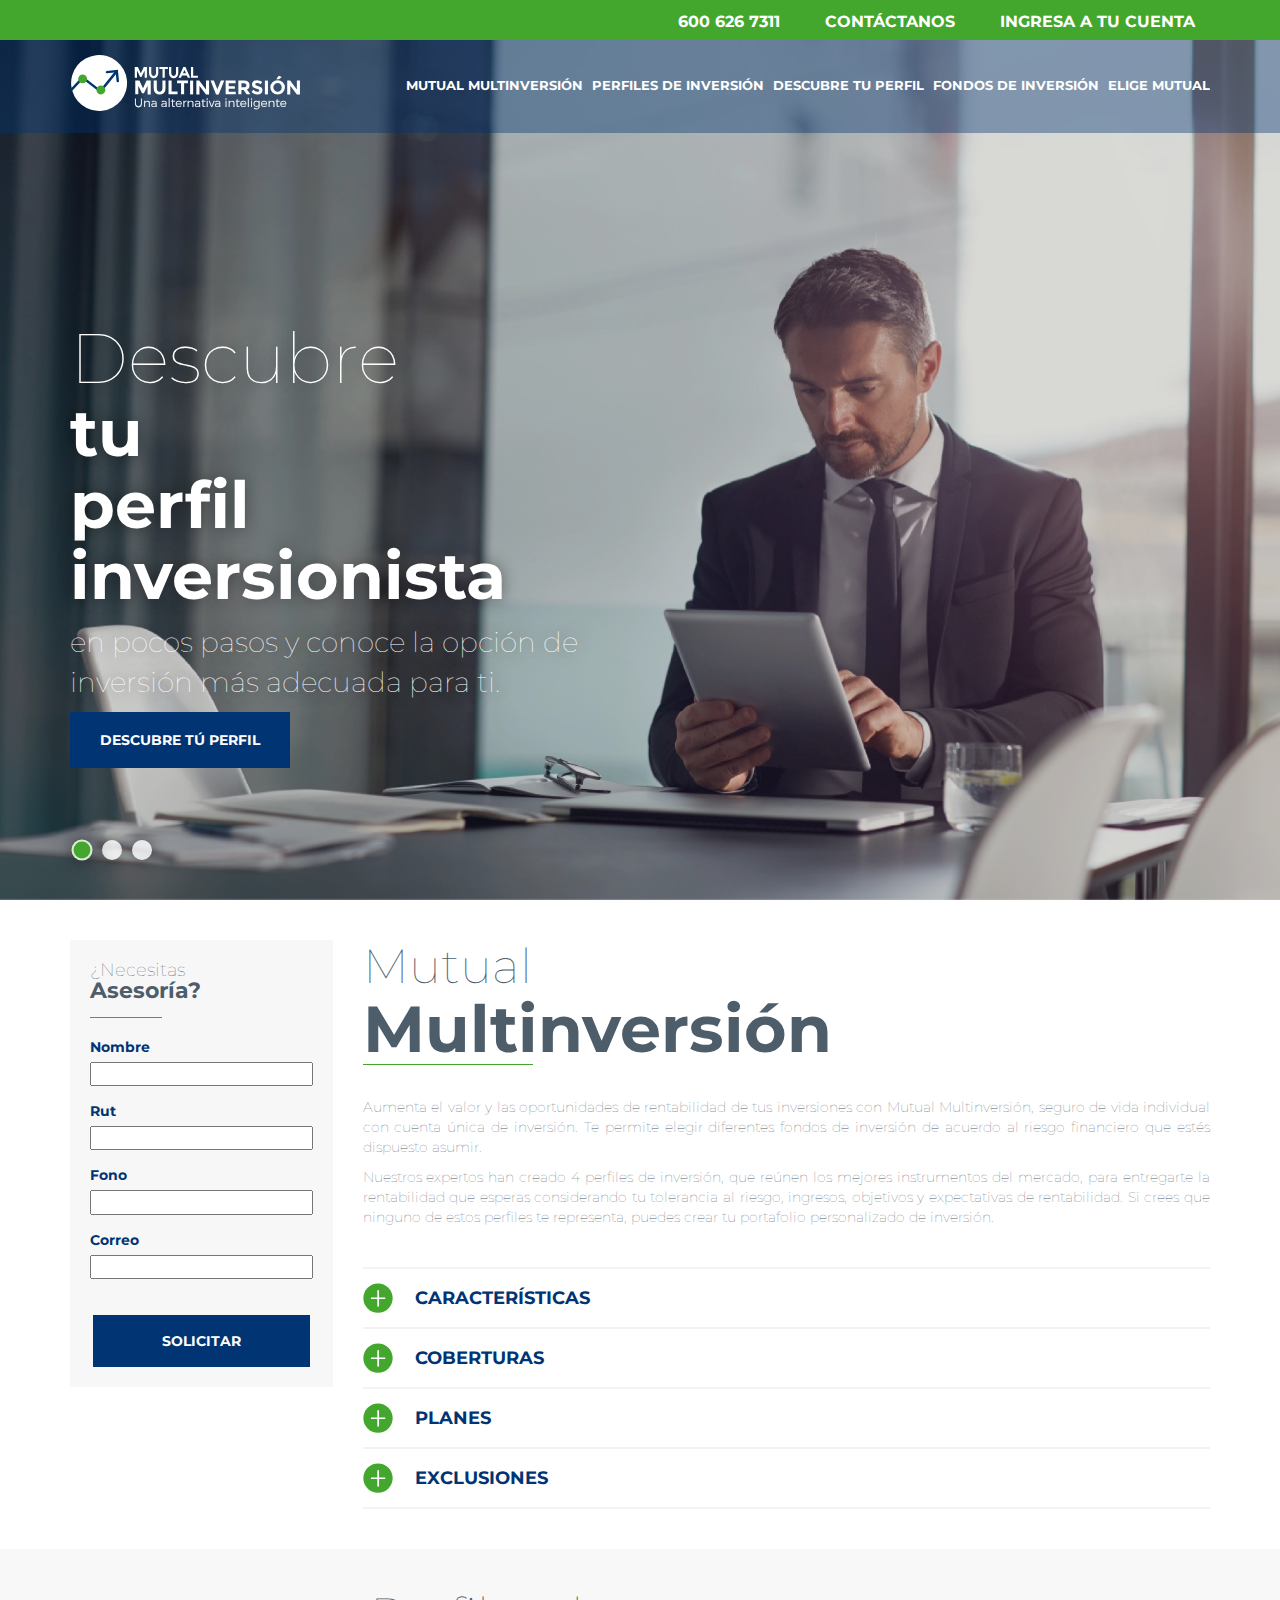
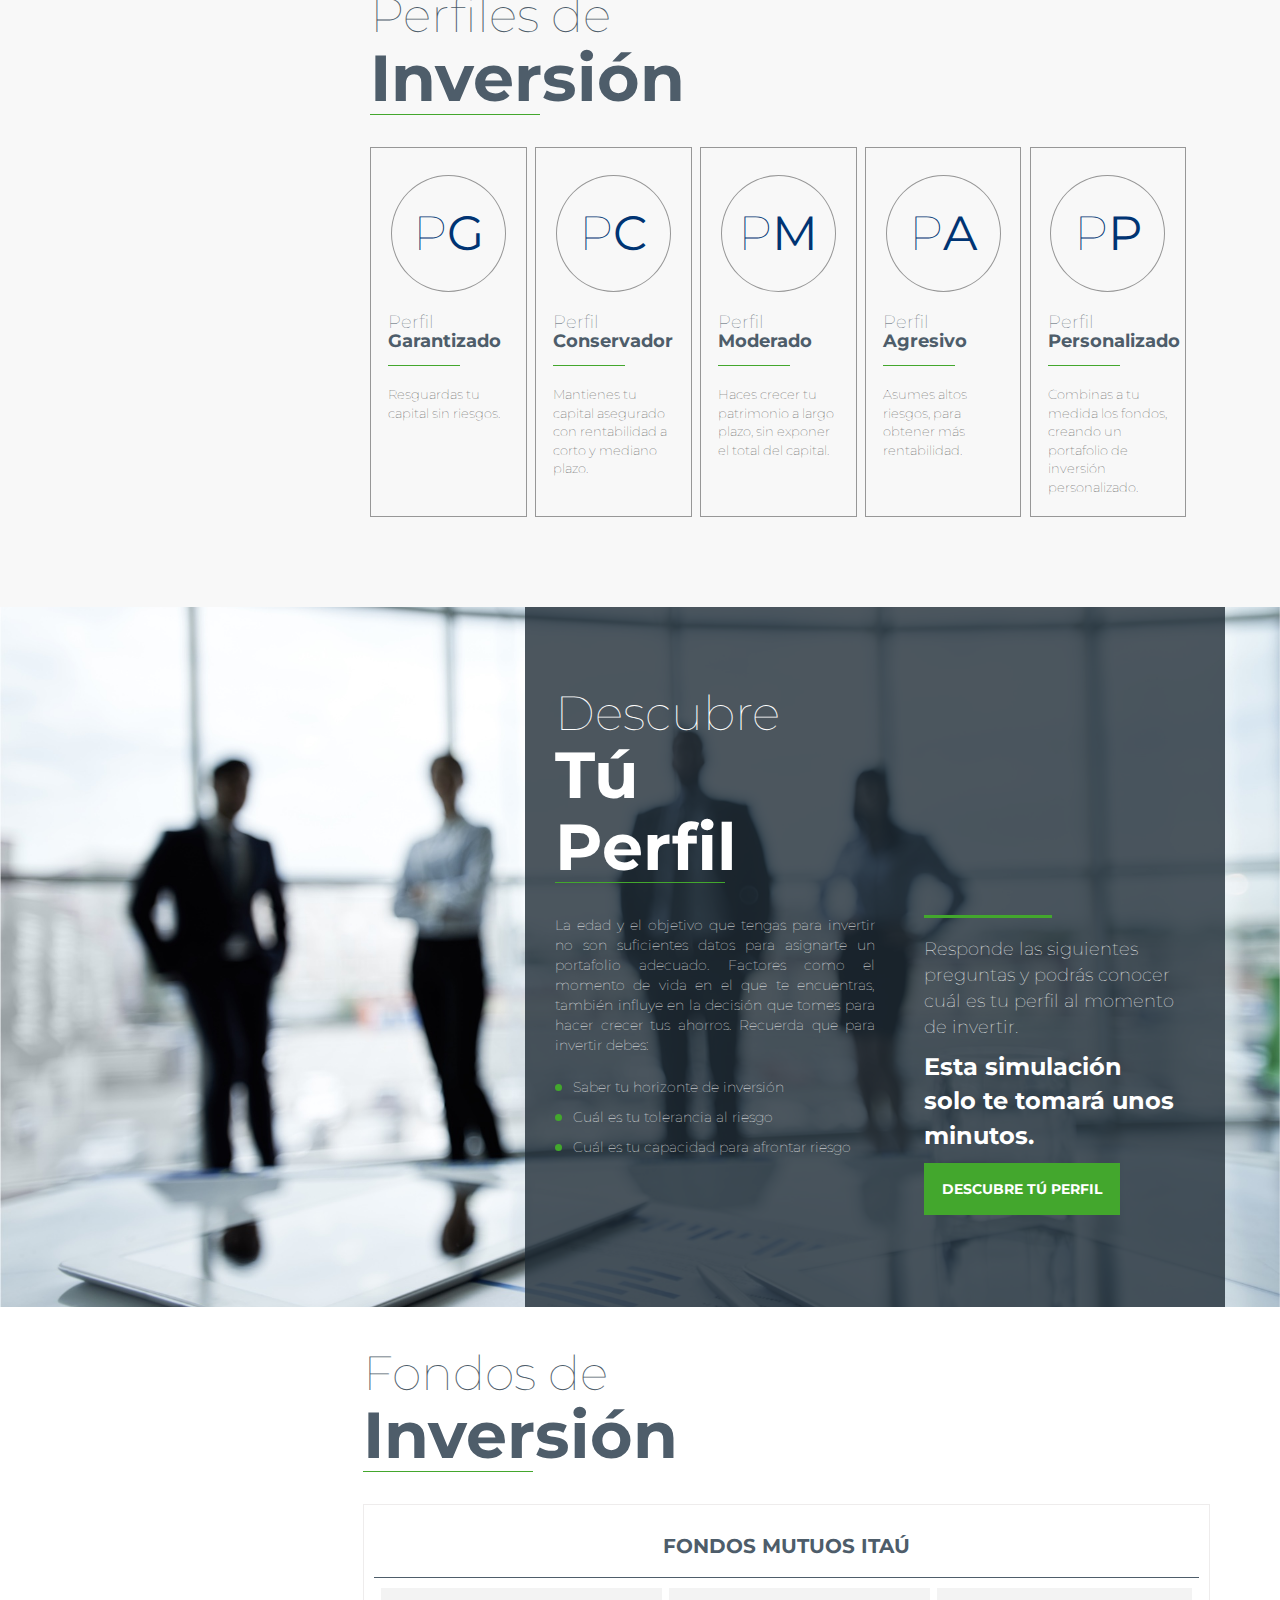
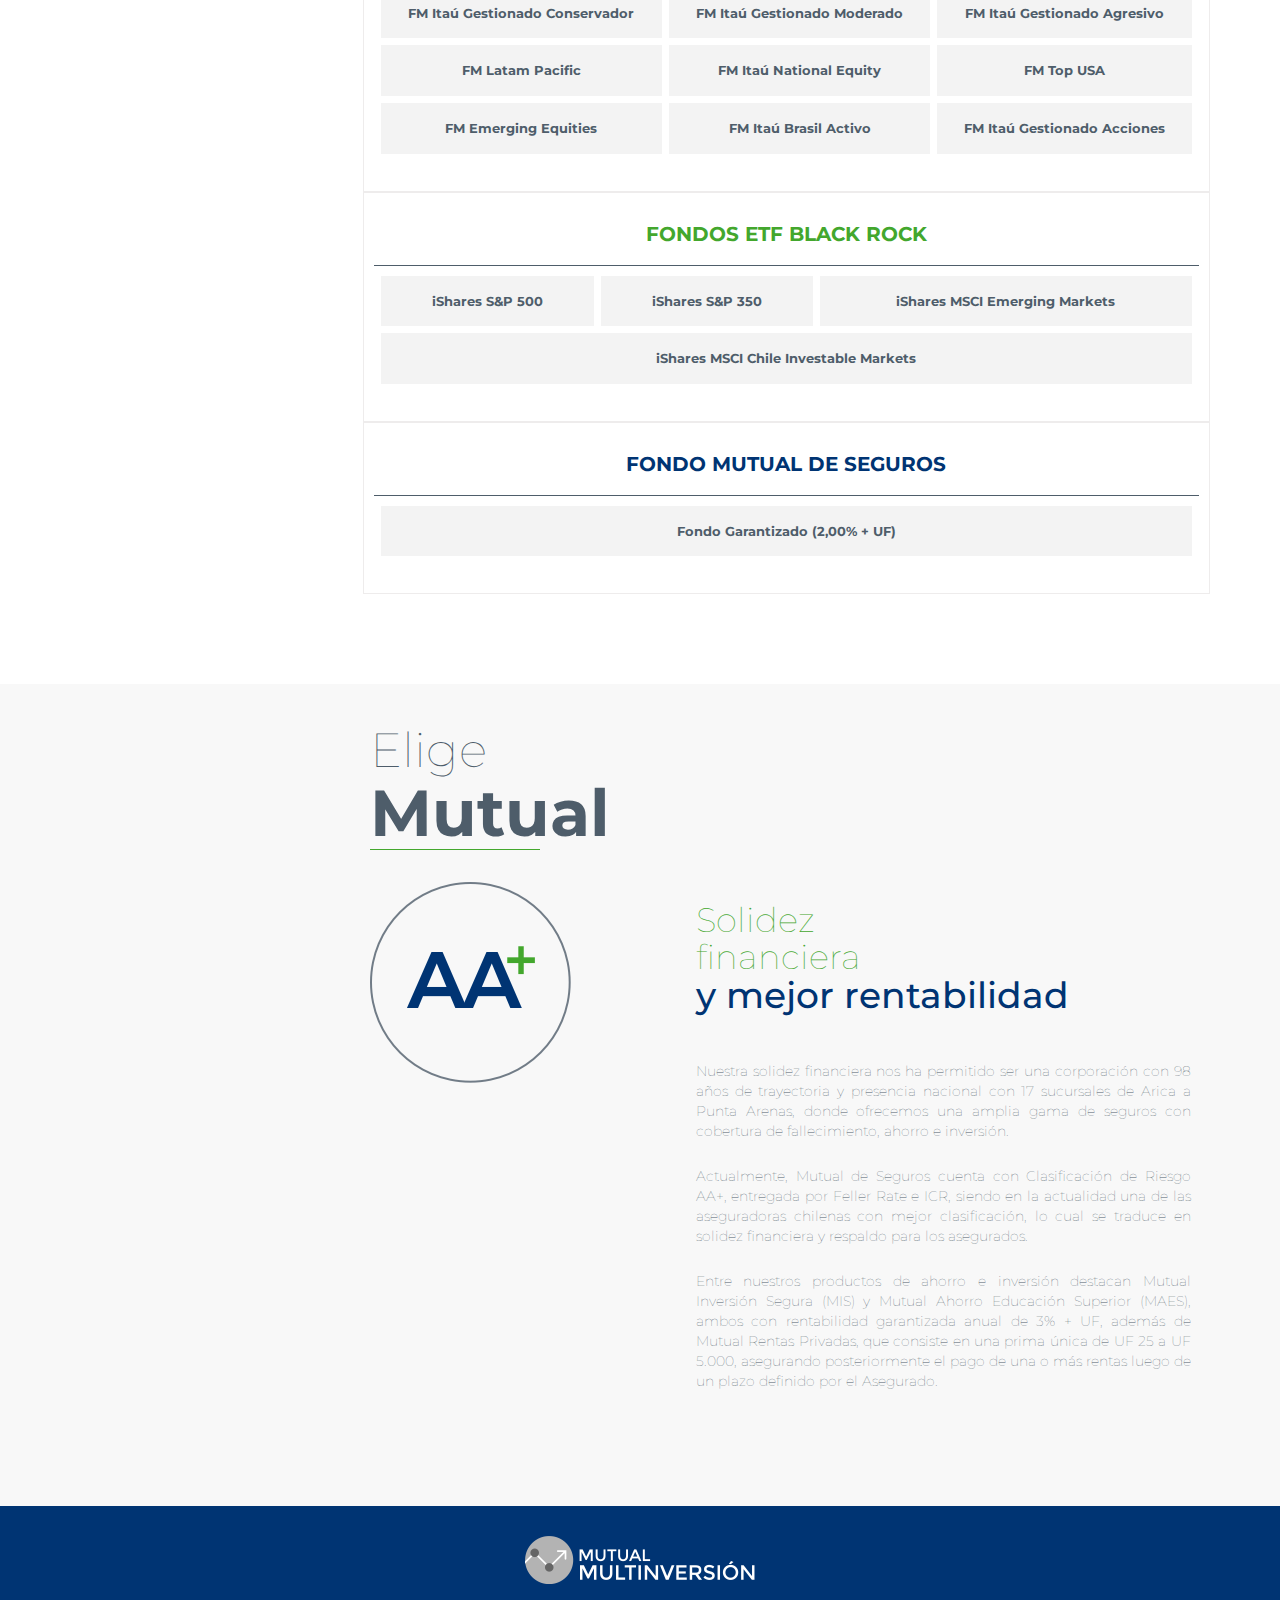
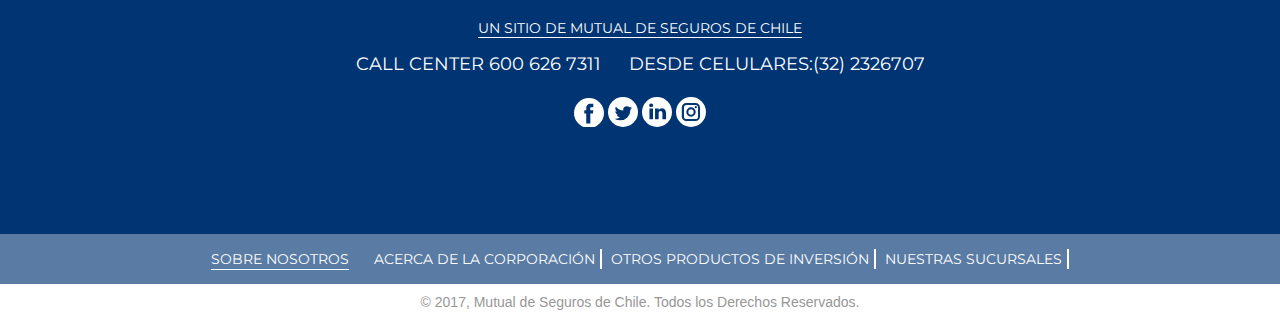
==== commit cbde6b21: "animation nav" ====
--- a/index.html
+++ b/index.html
@@ -48,25 +48,22 @@
 
             </svg>
           </div>
-          <!-- <div class="logo-fixed">
-            <img src="./img/logo-color.png" alt="">
-          </div> -->
           <nav id="navigation" class="okayNav">
             <ul class="nav-visible">
-              <li>
-                <a class="scroll" href="#">MUTUAL MULTINVERSIÓN</a>
+              <li class="section-link">
+                <a class="scroll" href="#mutual-multinversion">MUTUAL MULTINVERSIÓN <span class="nav-indicator"></a>
               </li>
-              <li>
-                <a class="scroll" href="#">PERFILES DE INVERSIÓN</a>
+              <li class="section-link">
+                <a class="scroll" href="#inversion-row">PERFILES DE INVERSIÓN <span class="nav-indicator"></a>
               </li>
-              <li>
-                <a class="scroll" href="#">DESCUBRE TU PERFIL</a>
+              <li class="section-link">
+                <a class="scroll" href="#descubre">DESCUBRE TU PERFIL <span class="nav-indicator"></a>
               </li>
-              <li>
-                <a class="scroll" href="#">FONDOS DE INVERSIÓN</a>
+              <li class="section-link">
+                <a class="scroll" href="#fondos">FONDOS DE INVERSIÓN <span class="nav-indicator"></a>
               </li>
-              <li>
-                <a class="scroll" href="#">ELIGE MUTUAL</a>
+              <li class="section-link">
+                <a class="scroll" href="#aa">ELIGE MUTUAL <span class="nav-indicator"></a>
               </li>
             </ul>
           </nav>
@@ -132,7 +129,6 @@
       <div class="col-md-3 col-lg-3 hidden-on-desk-small">
         <div class="left-side">
           <div class="asesoria chico">
-            <div class="aleta-mobile">>></div>
             <h3 id="slideTitle" class="titulo-gral text-gris">
               ¿Necesitas
               <span class="titulo-bold text-gris">Asesoría?</span>
@@ -152,8 +148,9 @@
           </div>
         </div>
       </div>
-      <div class="right-side col-md-9">
-        <section class="qa section">
+      <div class="right-side col-md-9" id="mutual-multinversion">
+
+        <section class="qa section content">
           <div class="titulo">
             <h1 class="titulo-gral text-gris">Mutual
               <span class="titulo-bold text-gris">Multinversión</span>
@@ -317,8 +314,9 @@
     </div>
   </main>
 
-  <section class="inversion-row section">
-    <div class="container">
+  <section class="inversion-row section content" id="inversion-row">
+
+    <div class="container no-padding-mob">
       <div class="col-md-3"></div>
       <div class="col-md-9">
         <div class="wrap">
@@ -374,7 +372,10 @@
                         <thead>
                           <tr>
                             <th>Fondos de Inversión</th>
-                            <th>Distribución</th>
+                            <th>
+                              <span class="dist-desk">Distribución</span>
+                              <span class="dist">%</span></th>
+                            </th>
                             <th>Rentabilidad Real Anual</th>
                           </tr>
                         </thead>
@@ -435,7 +436,10 @@
                         <thead>
                           <tr>
                             <th>Fondos de Inversión</th>
-                            <th>Distribución</th>
+                            <th>
+                              <span class="dist-desk">Distribución</span>
+                              <span class="dist">%</span></th>
+                            </th>
                             <th>Rentabilidad Real Anual</th>
                           </tr>
                         </thead>
@@ -512,7 +516,10 @@
                         <thead>
                           <tr>
                             <th>Fondos de Inversión</th>
-                            <th>Distribución</th>
+                            <th>
+                              <span class="dist-desk">Distribución</span>
+                              <span class="dist">%</span></th>
+                            </th>
                             <th>Rentabilidad Real Anual</th>
                           </tr>
                         </thead>
@@ -594,7 +601,10 @@
                         <thead>
                           <tr>
                             <th>Fondos de Inversión</th>
-                            <th>Distribución</th>
+                            <th>
+                              <span class="dist-desk">Distribución</span>
+                              <span class="dist">%</span></th>
+                            </th>
                             <th>Rentabilidad Real Anual</th>
                           </tr>
                         </thead>
@@ -681,7 +691,10 @@
                         <thead>
                           <tr>
                             <th>Fondos de Inversión</th>
-                            <th>Distribución</th>
+                            <th>
+                              <span class="dist-desk">Distribución</span>
+                              <span class="dist">%</span></th>
+                            </th>
                             <th>Rentabilidad Real Anual</th>
                           </tr>
                         </thead>
@@ -768,7 +781,8 @@
     </div>
   </section>
 
-  <div class="col-md-12 descubre">
+  <div class="col-md-12 descubre no-padding-mob content" id="descubre">
+
     <div class="container relative">
       <div class="descubre-inner">
         <div class="titulo">
@@ -798,7 +812,7 @@
     </div>
     <div class="clearfix"></div>
   </div>
-  <section class="fondos container section">
+  <section class="fondos container section content" id="fondos">
     <div class="col-md-3">
     </div>
     <div class="col-md-9">
@@ -857,8 +871,9 @@
       </div>
     </div>
   </section>
-  <section class="section aa">
-    <div class="container">
+  <section class="section aa content" id="aa">
+
+    <div class="container no-padding-mob">
       <div class="col-md-3">
       </div>
       <div class="col-md-9">
--- a/css/app.css
+++ b/css/app.css
@@ -1,2 +1,2 @@
 @import 'normalize.css';
-*{box-sizing:border-box;-webkit-font-smoothing:antialiased}body,html{height:100%;font-family:'Montserrat',sans-serif;font-size:16px}header{height:100%;width:100%}.aa{background:rgba(243,243,243,0.6);}.aa .a-inner-left{width:39%}.aa .a-inner-left,.aa .a-inner-rigth{display:inline-block;vertical-align:top;}.aa .a-inner-left p,.aa .a-inner-rigth p{margin-bottom:25px}.aa .a-inner-rigth{width:60%}.aa .aa-title{color:#003473;font-size:36px;margin-bottom:45px;}.aa .aa-title span{color:#43a72d;display:block;font-size:34px;font-weight:100}.absolute{position:absolute}.arrows{bottom:130px;position:absolute;text-align:right;width:100%;}.arrows p{color:#fff;cursor:pointer;display:inline-block;font-weight:800;text-align:center;text-shadow:0 0 16px rgba(0,0,0,0.8);width:50px}.back-layer{background:rgba(0,0,0,0.6);bottom:0;left:0;position:fixed;right:0;top:0}.chico .titulo-gral{font-size:1.1em;}.chico .titulo-gral .bisel{margin-top:13px;width:72px}.chico .titulo-gral .titulo-bold{font-size:22px}.chico-inversion .titulo-gral{font-size:18px;}.chico-inversion .titulo-gral .bisel{margin-top:13px;width:72px}.chico-inversion .titulo-gral .titulo-bold{font-size:18px}.asesoria{background:rgba(243,243,243,0.7);display:block;margin-top:40px;padding:20px;position:relative;}.asesoria.fixed{margin-right:-16px;margin-top:0;position:fixed;top:120px;z-index:1001}.asesoria h2{color:#003473;font-size:18px;text-align:center;text-transform:uppercase}.asesoria label{color:#003473;display:block;font-size:14px;margin-top:15px;text-align:left}.asesoria input{width:100%}.asesoria [type="submit"]{background:#003473;border:0;color:#fff;display:block;font-family:'Montserrat';font-size:14px;font-weight:700;margin:36px auto 0;padding:18px;text-transform:uppercase;transition:.2s;transform-origin:center;width:217px;}.asesoria [type="submit"]:hover{box-shadow:0 10px 16px rgba(0,0,0,0.3);transform:scale(1.03)}.asesoria .aleta-mobile{background:rgba(243,243,243,0.7);border-radius:5px;color:#fff;height:40px;line-height:40px;opacity:0;position:absolute;right:-40px;text-align:center;top:0;visibility:hidden;width:40px}.avatar-logo{border:1px solid #979797;border-radius:50%;color:#003473;font-size:48px;line-height:115px;margin:0 auto;text-align:center;width:115px;}.avatar-logo span{font-weight:100}.background-azul{background:#003473}.background-light-azul{background:rgba(0,52,115,0.65)}.background-verde{background:#43a72d}.call-to-action{border:0;color:#fff;font-family:'Montserrat';font-size:14px;font-weight:700;max-width:220px;padding:18px;text-align:center;text-transform:uppercase}.clearfix{clear:both}.clear-all{display:block;margin:0 auto;max-width:1200px;position:relative;height:700px}.container{margin:0 auto;max-width:1200px}.controls{bottom:30px;height:40px;left:0;position:absolute;right:0;}.controls ul{margin:10px auto;padding:0 32px;text-align:left;width:100%;}.controls ul li{background:rgba(255,255,255,0.8);border-radius:50%;box-shadow:0 0 16px rgba(0,0,0,0.6);cursor:pointer;display:inline-block;height:20px;margin:0 10px 0 0;width:20px;transform-origin:center}.controls ul li.active{background:#43a72d;border:2px solid rgba(255,255,255,0.8);transform:scale(1.05)}.descubre{background-image:url("../img/descubre.jpg");background-position:center;background-size:cover;float:none;height:700px;}.descubre .relative{height:100%}.descubre .descubre-inner{background:rgba(31,44,54,0.8);bottom:0;height:100%;max-width:700px;padding:80px 30px;position:absolute;right:0;text-align:left;width:100%;}.descubre .descubre-inner .descubre-inner-left{margin-right:7%;width:50%}.descubre .descubre-inner .descubre-inner-left,.descubre .descubre-inner .descubre-inner-right{display:inline-block;vertical-align:top;}.descubre .descubre-inner .descubre-inner-left p,.descubre .descubre-inner .descubre-inner-right p{color:#fff;font-size:14px;font-weight:100;text-align:justify}.descubre .descubre-inner .descubre-inner-left ul,.descubre .descubre-inner .descubre-inner-right ul{margin-top:17px;padding:0 0 0 18px;}.descubre .descubre-inner .descubre-inner-left ul li,.descubre .descubre-inner .descubre-inner-right ul li{color:#fff;font-size:14px;font-weight:100;padding:5px 0;position:relative;list-style:none;}.descubre .descubre-inner .descubre-inner-left ul li:before,.descubre .descubre-inner .descubre-inner-right ul li:before{background:#43a72d;border-radius:50%;content:"";height:7px;left:-18px;position:absolute;top:12px;width:7px}.descubre .descubre-inner .descubre-inner-left ul li strong,.descubre .descubre-inner .descubre-inner-right ul li strong{font-weight:700}.descubre .descubre-inner .descubre-inner-right{width:40%;}.descubre .descubre-inner .descubre-inner-right .simulacion-text{font-size:18px;text-align:left}.descubre .descubre-inner .descubre-inner-right .simulacion-text-call{font-size:24px;font-weight:700;text-align:left}.filter{background:#000;height:100%;left:0;opacity:.15;position:absolute;top:0;width:100%}.font-light{font-size:14px;font-weight:100}.footer-info .footer-info-1{padding:30px 0 100px 0;text-align:center;}.footer-info .footer-info-1 .logo{margin:0 auto 32px auto;width:230px;}.footer-info .footer-info-1 .logo img{width:100%}.footer-info .footer-info-1 .bajada{border-bottom:1px solid #fff;color:#fff;display:initial;font-size:14px;letter-spacing:0;text-transform:uppercase}.footer-info .footer-info-1 .phono{margin-top:12px;}.footer-info .footer-info-1 .phono p{display:inline-block;font-size:18px;margin:0 12px;text-transform:uppercase;vertical-align:top}.footer-info .social{margin-top:20px;}.footer-info .social ul{margin:0 auto;padding:0;}.footer-info .social ul li{display:inline-block;height:30px;width:30px;}.footer-info .social ul li svg{width:100%}.footer-info .footer-info-2{padding:13px 0;text-align:center;}.footer-info .footer-info-2 p{border-bottom:1px solid #fff;font-size:14px;margin:0 16px 0 0}.footer-info .footer-info-2 p,.footer-info .footer-info-2 ul{display:inline-block;vertical-align:middle}.footer-info .footer-info-2 ul{margin:0;padding:0;}.footer-info .footer-info-2 ul li{border-right:2px solid #fff;display:inline-block;font-size:14px;padding:0 5px;}.footer-info .footer-info-2 ul li:nth-child(last){border-right:0}.footer-info .footer-info-3{color:#979797;font-family:'Helvetica',Open-sans;font-size:14px;padding:8px 0;text-align:center}.ic{display:inline-block;height:26px;margin-right:5px;vertical-align:middle;width:26px;}.ic img{width:100%}.ic-1{background-size:cover}.ic-2{background-size:cover}.ic-3{background-size:cover}.inversion-row{position:relative;background:rgba(243,243,243,0.6);}.inversion-row .accordion{position:relative;z-index:10}.inversion-row .inversion-row-content{background:#fff;padding:37px;position:relative;z-index:10001;}.inversion-row .inversion-row-content .inversion-inner-left{margin-right:5%;width:24%;}.inversion-row .inversion-row-content .inversion-inner-left .chico-inversion{margin:0 !important}.inversion-row .inversion-row-content .inversion-inner-left,.inversion-row .inversion-row-content .inversion-inner-right{display:inline-block;vertical-align:top}.inversion-row .inversion-row-content .inversion-inner-right{width:70%}.inversion-row .inversion-row-content .inversion-inner-total{width:100%;}.inversion-row .inversion-row-content .inversion-inner-total .avatar-logo{margin:0 0 16px 0}.inversion-row .inversion-row-content .titulo{left:0;position:absolute;top:-156px}.inversion-row .member.inversion{border:1px solid #979797;cursor:pointer;display:inline-block;height:370px;margin-right:.5%;padding:27px 17px;transform-origin:center;transition:.25s;vertical-align:top;width:19%;}.inversion-row .member.inversion:hth-child(last){margin-right:0}.inversion-row .member.inversion:hover{background:#43a72d;}.inversion-row .member.inversion:hover .avatar-logo{background:#fff;border:0;color:#43a72d}.inversion-row .member.inversion:hover .inversion-row-content .avatar-logo{background:transparent;background:#fff;border:1px solid #979797;color:#003473}.inversion-row .member.inversion:hover .inversion-row-content .name{color:#4e5d6a;}.inversion-row .member.inversion:hover .inversion-row-content .name h3{color:#4e5d6a;}.inversion-row .member.inversion:hover .inversion-row-content .name h3 span{color:#4e5d6a}.inversion-row .member.inversion:hover .inversion-row-content .name h3 .bisel{background:#4e5d6a}.inversion-row .member.inversion:hover .name{color:#fff;}.inversion-row .member.inversion:hover .name h3{color:#fff;}.inversion-row .member.inversion:hover .name h3 span{color:#fff}.inversion-row .member.inversion:hover .name h3 .bisel{background:#fff}.inversion-row .member.inversion:hover .sub-name p{color:#fff}.inversion-row .member.inversion.active .slots{pointer-events:auto;opacity:1;visibility:visible;z-index:1;}.inversion-row .member.inversion.active .slots .back-layer{z-index:101}.inversion-row .member.inversion .avatar{display:block;margin:0 auto;height:115px;width:115px}.inversion-row .member.inversion .name{font-size:18px;margin:21px 0 0 0;text-align:left}.inversion-row .member.inversion .slots{left:0;pointer-events:none;position:absolute;opacity:0;top:0;visibility:hidden;width:100%;z-index:-1}.inversion-row .member.inversion .sub-name p{font-size:13px;font-weight:100}.inversion-row .table-inversion{border:0;border-bottom:1px solid rgba(78,93,106,0.5);padding:0;}.inversion-row .table-inversion table{margin-bottom:10px}.inversion-row .table-inversion th{padding:5px !important}.inversion-row .table-inversion thead{background:#43a72d;}.inversion-row .table-inversion thead tr th{color:#fff;border:2px solid #fff;font-size:14px}.inversion-row .table-inversion tbody tr:nth-child(even){background:#fff;}.inversion-row .table-inversion tbody tr:nth-child(even) th{background:#fff}.inversion-row .table-inversion tbody tr th{border-bottom:10px solid #fff;border-left:3px solid #fff;border-right:3px solid #fff;border-top:10px solid #fff;color:#003473;font-size:14px;font-weight:normal;text-align:left}.justify{text-align:justify}.link-small{padding:5px 15px}.link-big{display:block;width:220px}.mini-bar-top{background:#43a72d;height:40px;left:0;position:absolute;right:0;top:0;width:100%;z-index:1;}.mini-bar-top .container{padding-top:10px}.mini-bar-top .mini-bar-left h3{color:#fff;font-size:20px;font-weight:700;margin:0}.mini-bar-top .mini-bar-left,.mini-bar-top .mini-bar-right{display:inline-block;font-size:0;vertical-align:middle;width:100%}.mini-bar-top .mini-bar-right{text-align:right;}.mini-bar-top .mini-bar-right a{color:#fff;font-size:16px;font-weight:700;margin:0}.okayNav button{background:transparent;border:0;opacity:1;position:absolute;right:0;top:30px;visibility:visible;width:36px;}.okayNav button svg{width:100%;}.okayNav button svg circle{fill:#fff}.okayNav button[aria-hidden]{opacity:0;visibility:hidden}.okayNav ul[aria-hidden]{right:-200px !important}.okayNav ul[data-okay-overflow]{background:#fff;border-left:1px solid #f3f3f3;height:100%;padding:10px;position:fixed;right:0;top:0;transition:.45s;width:200px;}.okayNav ul[data-okay-overflow] li{display:block;acolor:#fff;font-size:13px;font-weight:700;line-height:40px;padding:0 5px;text-decoration:none}.relative{position:relative}.section{padding:40px 0 90px 0}.slider{display:block;height:100%;margin:0 auto;overflow:hidden;position:relative;width:100%;}.slider .nav-header{background:rgba(0,52,115,0.4);left:0;padding:15px 0;position:absolute;right:0;top:40px;transition:.25s;z-index:1;}.slider .nav-header nav{float:right;height:60px;}.slider .nav-header nav .nav-visible{list-style:none;margin:0;overflow:hidden;padding:0;}.slider .nav-header nav .nav-visible li{display:inline-block;}.slider .nav-header nav .nav-visible li a{color:#fff;font-size:13px;font-weight:700;line-height:60px;padding:0 5px;text-decoration:none}.slider .nav-header nav,.slider .nav-header .logo{display:inline-block;vertical-align:middle}.slider .nav-header .logo{padding-right:10px;width:240px;}.slider .nav-header .logo img{width:100%}.slider .nav-header .logo svg{width:100%;}.slider .nav-header .logo svg .logo-1{fill:#fff}.slider .nav-header .logo svg .logo-2{fill:#fff}.slider .nav-header .logo svg .logo-3{fill:#fff}.slider .nav-header .logo svg .logo-4{fill:#fff}.slider .nav-header .logo svg .logo-5{animation:dash 2s 1 ease-in-out forwards;stroke:#003473;stroke-dasharray:0;stroke-dashoffset:0}.slider .nav-header .logo svg .logo-6{animation:dash 1s linear;stroke:#003473;stroke-dasharray:70}.slider .nav-header .logo svg .logo-circle{fill:#43a72d}.slider .nav-header .logo-fixed{display:none;width:230px}.slider .slide{background-color:#000;background-position:center;background-size:cover;display:inline-block;height:100%;position:relative;width:100%;}.slider .slide .container{z-index:2;}.slider .slide .container .hero{margin-top:-150px;position:absolute;top:50%}.slider.nav-fixed .mini-bar-top,.slider.nav-fixed .nav-header{position:fixed;z-index:100}.slider.nav-fixed .nav-header{background:#fff;height:80px;padding:10px 0;}.slider.nav-fixed .nav-header .logo{display:inline-block;}.slider.nav-fixed .nav-header .logo .logo-1{fill:#003473}.slider.nav-fixed .nav-header .logo .logo-2{fill:#626b73}.slider.nav-fixed .nav-header .logo .logo-3{fill:#35414a}.slider.nav-fixed .nav-header .logo .logo-4{fill:#43a72d}.slider.nav-fixed .nav-header .logo .logo-5,.slider.nav-fixed .nav-header .logo .logo-6{animation:dash 8s 1 ease-in-out;stroke:#fff;stroke-dasharray:1000}.slider.nav-fixed .nav-header .logo .logo-circle{fill:#43a72d}.slider.nav-fixed .nav-header .logo-fixed{display:none}.slider.nav-fixed .nav-header .okayNav button svg circle{fill:#666}.slider.nav-fixed .nav-header nav .nav-visible li a{color:#666}.slider-container{font-size:0;height:100%;left:0;position:relative;right:0;transition:.75s;white-space:nowrap;}.slider-container *{white-space:normal}.staff{border-top:2px solid #f3f3f3;margin-top:40px;padding:0;}.staff .avatar{height:30px;width:30px;}.staff .avatar svg{height:100%;width:100%}.staff .avatar,.staff .deselect-member,.staff .name{display:inline-block;vertical-align:middle}.staff .member{border-bottom:2px solid #f3f3f3;cursor:pointer;padding:14px 0;transition:.25s;width:100%;}.staff .member .avatar svg{overflow:visible;}.staff .member .avatar svg circle,.staff .member .avatar svg .acrodeon-close-1{transform-origin:center;transition:.35s}.staff .member.active .avatar svg circle{fill:#fff !important;stroke:#43a72d !important;stroke-width:3px}.staff .member.active .avatar svg path{stroke:#43a72d !important}.staff .member.active .avatar svg .acrodeon-close-1{transform:rotate(-90deg)}.staff .member.active .avatar svg .acrodeon-close-2{stroke:#fff !important}.staff .member.active .slots{display:block;opacity:1;position:relative}.staff .name{color:#003473;font-size:18px;font-weight:700;line-height:30px;margin-left:18px}.staff .slots{display:none;opacity:0;position:absolute;transition:opacity 300ms cubic-bezier(.645,.045,.355,1),transform 500ms cubic-bezier(.645,.045,.355,1);width:100%;}.staff .slots ul{margin-top:17px;}.staff .slots ul li{border-bottom:1px solid rgba(151,151,151,0.2);padding:17px 0;position:relative;list-style:none;}.staff .slots ul li:nth-last-child(1){border-bottom:0}.staff .slots ul li:before{background:#43a72d;border-radius:50%;content:"";height:7px;left:-18px;position:absolute;top:24px;width:7px}.staff .slots ul li strong{font-weight:700}.table{text-align:center;}.table th{color:#4e5d6a;font-size:13px;font-weight:700;padding:16px !important;text-align:center}.table-1 .table tbody tr th.th-active{background:#4e5d6a;color:#fff}.table-1 .table tbody tr th{cursor:pointer;transition:.25s;}.table-1 .table tbody tr th:hover{background:#4e5d6a;color:#fff}.table-2 .table tbody tr th.th-active{background:#43a72d;color:#fff}.table-2 .table tbody tr th{cursor:pointer;transition:.25s;}.table-2 .table tbody tr th:hover{background:#43a72d;color:#fff}.table-3 .table tbody tr th.th-active{background:#003473;color:#fff}.table-3 .table tbody tr th{cursor:pointer;transition:.25s;}.table-3 .table tbody tr th:hover{background:#003473;color:#fff}.table-green{color:#43a72d !important}.table-striped>tbody>tr:nth-of-type(odd){background:#fff}.table-row{border:1px solid #eeecec;padding:10px;}.table-row .table-title{font-size:20px;font-weight:700;text-transform:uppercase}.table-title{border-bottom:1px solid #4e5d6a;font-size:20px;font-weight:700;padding:0 0 20px 0;text-align:center}.table>tbody>tr>th{background:#f3f3f3;border:7px solid #fff;border-top:0}.text-blue{color:#003473}.text-green{color:#43a72d}.text-gris{color:#4e5d6a}.text-gris-dos{color:#1f2c36}.text-white{color:#fff}.titulo-gral{font-size:48px;font-weight:100;margin:0 0 33px 0;position:relative;}.titulo-gral .bisel{background:#43a72d;height:1px;left:0;position:absolute;width:170px}.titulo-gral .titulo-bold{display:block;font-size:65px;font-weight:700}.titulo-slide{color:#fff;font-size:70px;font-weight:100;text-shadow:0 0 16px rgba(0,0,0,0.4);}.titulo-slide .titulo-slide-bold{display:block;font-size:65px;font-weight:700}.titulo-slide-bajada{color:#fff;display:block;font-size:28px;font-weight:100;max-width:600px;text-shadow:0 0 16px rgba(0,0,0,0.6)}.qa{padding:40px 0;position:relative;}.qa .staff{position:relative}@media (max-width:1200px){.okayNav{padding-right:25px}.titulo-slide{font-size:46px;}.titulo-slide .titulo-slide-bold{font-size:46px}}@media (max-width:1150px){.chico-inversion .titulo-gral{font-size:16px;}.chico-inversion .titulo-gral .titulo-bold{font-size:16px}}@media (max-width:1050px){.container{width:100%}.asesoria{display:none}}@media (max-width:900px){.titulo-gral{font-size:38px;}.titulo-gral .titulo-bold{font-size:45px}.titulo-slide{font-size:36px;}.titulo-slide .titulo-slide-bold{font-size:36px}.titulo-slide-bajada{font-size:20px}}@media (max-width:800px){.inversion-row .member.inversion{height:initial;width:100%;}.inversion-row .member.inversion .avatar-logo,.inversion-row .member.inversion .headers{display:inline-block;vertical-align:middle}.inversion-row .member.inversion .headers{margin-left:16px}.slider{width:100%}}@media (max-width:768px){.container{width:100%}.descubre .descubre-inner .descubre-inner-right .simulacion-text-call{font-size:19px}.footer-info .footer-info-1 .bajada{font-size:13px}.footer-info .footer-info-1 .phono .text-white{font-size:13px}.footer-info .footer-info-3{font-size:11px}.no-padding{padding:0}.mini-bar-top .mini-bar-right a{font-size:12px;}.mini-bar-top .mini-bar-right a span{display:none}.slider .slide .container .hero{left:0;padding:10px;width:100%}.table>tbody>tr>th{border:3px solid #fff;padding:8px !important}.table-row{padding:10px 0}.titulo-gral{font-size:30px;}.titulo-gral .bisel{width:100px}.titulo-gral .titulo-bold{font-size:38px}.titulo-slide .titulo-slide-bold{font-size:32px}.titulo-slide-bajada{font-size:16px}}@-moz-keyframes dash{from{stroke-dashoffset:70}to{stroke-dashoffset:0}}@-webkit-keyframes dash{from{stroke-dashoffset:70}to{stroke-dashoffset:0}}@-o-keyframes dash{from{stroke-dashoffset:70}to{stroke-dashoffset:0}}@keyframes dash{from{stroke-dashoffset:70}to{stroke-dashoffset:0}}@-moz-keyframes dash-not{from{stroke-dashoffset:1000;stroke-dasharray:0}to{stroke-dashoffset:0;stroke-dasharray:-1000}}@-webkit-keyframes dash-not{from{stroke-dashoffset:1000;stroke-dasharray:0}to{stroke-dashoffset:0;stroke-dasharray:-1000}}@-o-keyframes dash-not{from{stroke-dashoffset:1000;stroke-dasharray:0}to{stroke-dashoffset:0;stroke-dasharray:-1000}}@keyframes dash-not{from{stroke-dashoffset:1000;stroke-dasharray:0}to{stroke-dashoffset:0;stroke-dasharray:-1000}}+*{box-sizing:border-box;-webkit-font-smoothing:antialiased}body,html{height:100%;font-family:'Montserrat',sans-serif;font-size:16px}header{height:100%;width:100%}.aa{background:rgba(243,243,243,0.6);}.aa .a-inner-left{width:39%}.aa .a-inner-left,.aa .a-inner-rigth{display:inline-block;vertical-align:top;}.aa .a-inner-left p,.aa .a-inner-rigth p{margin-bottom:25px}.aa .a-inner-rigth{width:60%}.aa .aa-title{color:#003473;font-size:36px;margin-bottom:45px;}.aa .aa-title span{color:#43a72d;display:block;font-size:34px;font-weight:100}.absolute{position:absolute}.arrows{bottom:130px;position:absolute;text-align:right;width:100%;}.arrows p{color:#fff;cursor:pointer;display:inline-block;font-weight:800;text-align:center;text-shadow:0 0 16px rgba(0,0,0,0.8);width:50px}.back-layer{background:rgba(0,0,0,0.6);bottom:0;left:0;position:fixed;right:0;top:0}.chico .titulo-gral{font-size:1.1em;}.chico .titulo-gral .bisel{margin-top:13px;width:72px}.chico .titulo-gral .titulo-bold{font-size:22px}.chico-inversion .titulo-gral{font-size:18px;}.chico-inversion .titulo-gral .bisel{margin-top:13px;width:72px}.chico-inversion .titulo-gral .titulo-bold{font-size:18px}.asesoria{background:rgba(243,243,243,0.7);display:block;margin-top:40px;padding:20px;position:relative;}.asesoria.fixed{margin-right:-16px;margin-top:0;position:fixed;top:120px;z-index:1001}.asesoria h2{color:#003473;font-size:18px;text-align:center;text-transform:uppercase}.asesoria label{color:#003473;display:block;font-size:14px;margin-top:15px;text-align:left}.asesoria input{width:100%}.asesoria [type="submit"]{background:#003473;border:0;color:#fff;display:block;font-family:'Montserrat';font-size:14px;font-weight:700;margin:36px auto 0;padding:18px;text-transform:uppercase;transition:.2s;transform-origin:center;width:217px;}.asesoria [type="submit"]:hover{box-shadow:0 10px 16px rgba(0,0,0,0.3);transform:scale(1.03)}.asesoria .aleta-mobile{background:rgba(243,243,243,0.7);border-radius:5px;color:#fff;height:40px;line-height:40px;opacity:0;position:absolute;right:-40px;text-align:center;top:0;visibility:hidden;width:40px}.avatar-logo{border:1px solid #979797;border-radius:50%;color:#003473;font-size:48px;line-height:115px;margin:0 auto;text-align:center;transition:.35s;width:115px;}.avatar-logo span{font-weight:100}.background-azul{background:#003473}.background-light-azul{background:rgba(0,52,115,0.65)}.background-verde{background:#43a72d}.call-to-action{border:0;color:#fff;font-family:'Montserrat';font-size:14px;font-weight:700;max-width:220px;padding:18px;text-align:center;text-transform:uppercase}.clearfix{clear:both}.clear-all{display:block;margin:0 auto;max-width:1200px;position:relative;height:700px}.container{margin:0 auto;max-width:1200px}.controls{bottom:30px;height:40px;left:0;position:absolute;right:0;}.controls ul{margin:10px auto;padding:0 32px;text-align:left;width:100%;}.controls ul li{background:rgba(255,255,255,0.8);border-radius:50%;box-shadow:0 0 16px rgba(0,0,0,0.6);cursor:pointer;display:inline-block;height:20px;margin:0 10px 0 0;width:20px;transform-origin:center}.controls ul li.active{background:#43a72d;border:2px solid rgba(255,255,255,0.8);transform:scale(1.05)}.dist-desk{font-size:initial}.dist-mob{font-size:0}.descubre{background-image:url("../img/descubre.jpg");background-position:center;background-size:cover;float:none;height:700px;}.descubre .relative{height:100%}.descubre .descubre-inner{background:rgba(31,44,54,0.8);bottom:0;height:100%;max-width:700px;padding:80px 30px;position:absolute;right:0;text-align:left;width:100%;}.descubre .descubre-inner .descubre-inner-left{margin-right:7%;width:50%}.descubre .descubre-inner .descubre-inner-left,.descubre .descubre-inner .descubre-inner-right{display:inline-block;vertical-align:top;}.descubre .descubre-inner .descubre-inner-left p,.descubre .descubre-inner .descubre-inner-right p{color:#fff;font-size:14px;font-weight:100;text-align:justify}.descubre .descubre-inner .descubre-inner-left ul,.descubre .descubre-inner .descubre-inner-right ul{margin-top:17px;padding:0 0 0 18px;}.descubre .descubre-inner .descubre-inner-left ul li,.descubre .descubre-inner .descubre-inner-right ul li{color:#fff;font-size:14px;font-weight:100;padding:5px 0;position:relative;list-style:none;}.descubre .descubre-inner .descubre-inner-left ul li:before,.descubre .descubre-inner .descubre-inner-right ul li:before{background:#43a72d;border-radius:50%;content:"";height:7px;left:-18px;position:absolute;top:12px;width:7px}.descubre .descubre-inner .descubre-inner-left ul li strong,.descubre .descubre-inner .descubre-inner-right ul li strong{font-weight:700}.descubre .descubre-inner .descubre-inner-right{width:40%;}.descubre .descubre-inner .descubre-inner-right .simulacion-text{font-size:18px;padding-top:22px;position:relative;text-align:left;}.descubre .descubre-inner .descubre-inner-right .simulacion-text:before{background:#43a72d;content:'';display:block;height:3px;left:0;position:absolute;top:0;width:50%}.descubre .descubre-inner .descubre-inner-right .simulacion-text-call{font-size:24px;font-weight:700;text-align:left}.filter{background:#000;height:100%;left:0;opacity:.15;position:absolute;top:0;width:100%}.font-light{font-size:14px;font-weight:100}.footer-info .footer-info-1{padding:30px 0 100px 0;text-align:center;}.footer-info .footer-info-1 .logo{margin:0 auto 32px auto;width:230px;}.footer-info .footer-info-1 .logo img{width:100%}.footer-info .footer-info-1 .bajada{border-bottom:1px solid #fff;color:#fff;display:initial;font-size:14px;letter-spacing:0;text-transform:uppercase}.footer-info .footer-info-1 .phono{margin-top:12px;}.footer-info .footer-info-1 .phono p{display:inline-block;font-size:18px;margin:0 12px;text-transform:uppercase;vertical-align:top}.footer-info .social{margin-top:20px;}.footer-info .social ul{margin:0 auto;padding:0;}.footer-info .social ul li{display:inline-block;height:30px;width:30px;}.footer-info .social ul li svg{width:100%}.footer-info .footer-info-2{padding:13px 0;text-align:center;}.footer-info .footer-info-2 p{border-bottom:1px solid #fff;font-size:14px;margin:0 16px 0 0}.footer-info .footer-info-2 p,.footer-info .footer-info-2 ul{display:inline-block;vertical-align:middle}.footer-info .footer-info-2 ul{margin:0;padding:0;}.footer-info .footer-info-2 ul li{border-right:2px solid #fff;display:inline-block;font-size:14px;padding:0 5px;}.footer-info .footer-info-2 ul li:nth-child(last){border-right:0}.footer-info .footer-info-3{color:#979797;font-family:'Helvetica',Open-sans;font-size:14px;padding:8px 0;text-align:center}.ic{display:inline-block;height:26px;margin-right:5px;vertical-align:middle;width:26px;}.ic img{width:100%}.ic-1{background-size:cover}.ic-2{background-size:cover}.ic-3{background-size:cover}.inversion-row{position:relative;background:rgba(243,243,243,0.6);}.inversion-row .accordion{position:relative;z-index:10}.inversion-row .inversion-row-content{background:#fff;padding:37px;position:relative;z-index:10001;}.inversion-row .inversion-row-content .inversion-inner-left{margin-right:5%;width:24%;}.inversion-row .inversion-row-content .inversion-inner-left .chico-inversion{margin:0 !important}.inversion-row .inversion-row-content .inversion-inner-left,.inversion-row .inversion-row-content .inversion-inner-right{display:inline-block;vertical-align:top}.inversion-row .inversion-row-content .inversion-inner-right{width:70%}.inversion-row .inversion-row-content .inversion-inner-total{width:100%;}.inversion-row .inversion-row-content .inversion-inner-total .avatar-logo{margin:0 0 16px 0}.inversion-row .inversion-row-content .titulo{left:0;position:absolute;top:-156px}.inversion-row .member.inversion{border:1px solid #979797;cursor:pointer;display:inline-block;height:370px;margin-right:.5%;padding:27px 17px;transform-origin:center;transition:.25s;vertical-align:top;width:19%;}.inversion-row .member.inversion:hth-child(last){margin-right:0}.inversion-row .member.inversion:hover{background:#43a72d;}.inversion-row .member.inversion:hover .avatar-logo{background:#fff;border:0;color:#43a72d}.inversion-row .member.inversion:hover .inversion-row-content .avatar-logo{background:transparent;background:#fff;border:1px solid #979797;color:#003473}.inversion-row .member.inversion:hover .inversion-row-content .name{color:#4e5d6a;}.inversion-row .member.inversion:hover .inversion-row-content .name h3{color:#4e5d6a;}.inversion-row .member.inversion:hover .inversion-row-content .name h3 span{color:#4e5d6a}.inversion-row .member.inversion:hover .inversion-row-content .name h3 .bisel{background:#4e5d6a}.inversion-row .member.inversion:hover .name{color:#fff;}.inversion-row .member.inversion:hover .name h3{color:#fff;}.inversion-row .member.inversion:hover .name h3 span{color:#fff}.inversion-row .member.inversion:hover .name h3 .bisel{background:#fff}.inversion-row .member.inversion:hover .sub-name p{color:#fff}.inversion-row .member.inversion.active .slots{pointer-events:auto;opacity:1;visibility:visible;z-index:1;}.inversion-row .member.inversion.active .slots .back-layer{z-index:101}.inversion-row .member.inversion .avatar{display:block;margin:0 auto;height:115px;width:115px}.inversion-row .member.inversion .name{font-size:18px;margin:21px 0 0 0;text-align:left}.inversion-row .member.inversion .slots{left:0;pointer-events:none;position:absolute;opacity:0;top:0;visibility:hidden;width:100%;z-index:-1}.inversion-row .member.inversion .sub-name p{font-size:13px;font-weight:100}.inversion-row .table-inversion{border:0;border-bottom:1px solid rgba(78,93,106,0.5);padding:0;}.inversion-row .table-inversion table{margin-bottom:10px}.inversion-row .table-inversion th{padding:5px !important}.inversion-row .table-inversion thead{background:#43a72d;}.inversion-row .table-inversion thead tr th{color:#fff;border:2px solid #fff;font-size:14px}.inversion-row .table-inversion thead tr .dist-desk{font-size:0}.inversion-row .table-inversion thead tr .dist-mob{font-size:14px}.inversion-row .table-inversion tbody tr:nth-child(even){background:#fff;}.inversion-row .table-inversion tbody tr:nth-child(even) th{background:#fff}.inversion-row .table-inversion tbody tr th{border-bottom:10px solid #fff;border-left:3px solid #fff;border-right:3px solid #fff;border-top:10px solid #fff;color:#003473;font-size:14px;font-weight:normal;text-align:left}.justify{text-align:justify}.link-small{padding:5px 15px}.link-big{display:block;width:220px}.mini-bar-top{background:#43a72d;height:40px;left:0;position:absolute;right:0;top:0;width:100%;z-index:1;}.mini-bar-top .container{padding-top:10px}.mini-bar-top .mini-bar-left h3{color:#fff;font-size:20px;font-weight:700;margin:0}.mini-bar-top .mini-bar-left,.mini-bar-top .mini-bar-right{display:inline-block;font-size:0;vertical-align:middle;width:100%}.mini-bar-top .mini-bar-right{text-align:right;}.mini-bar-top .mini-bar-right a{color:#fff;font-size:16px;font-weight:700;margin:0}.nav-indicator{background:#fff;display:block;height:3px}.okayNav button{background:transparent;border:0;opacity:1;position:absolute;right:0;top:30px;visibility:visible;width:36px;}.okayNav button svg{width:100%;}.okayNav button svg circle{fill:#fff}.okayNav button[aria-hidden]{opacity:0;visibility:hidden}.okayNav ul[aria-hidden]{right:-200px !important}.okayNav ul[data-okay-overflow]{background:#fff;border-left:1px solid #f3f3f3;height:100%;padding:10px;position:fixed;right:0;top:0;transition:.45s;width:200px;}.okayNav ul[data-okay-overflow] li{display:block;acolor:#fff;font-size:13px;font-weight:700;line-height:40px;padding:0 5px;text-decoration:none}.relative{position:relative}.section{padding:40px 0 90px 0}.slider{display:block;height:100%;margin:0 auto;overflow:hidden;position:relative;width:100%;}.slider .nav-header{background:rgba(0,52,115,0.4);left:0;padding:15px 0;position:absolute;right:0;top:40px;transition:.25s;z-index:1;}.slider .nav-header nav{float:right;height:60px;}.slider .nav-header nav .nav-visible{list-style:none;margin:0;overflow:hidden;padding:0;}.slider .nav-header nav .nav-visible li{display:inline-block;height:60px;}.slider .nav-header nav .nav-visible li a{color:#fff;font-size:13px;font-weight:700;line-height:60px;padding:0 5px;text-decoration:none;}.slider .nav-header nav .nav-visible li a .nav-indicator{opacity:0;visibility:hidden}.slider .nav-header nav,.slider .nav-header .logo{display:inline-block;vertical-align:middle}.slider .nav-header .logo{padding-right:10px;width:240px;}.slider .nav-header .logo img{width:100%}.slider .nav-header .logo svg{width:100%;}.slider .nav-header .logo svg .logo-1{fill:#fff}.slider .nav-header .logo svg .logo-2{fill:#fff}.slider .nav-header .logo svg .logo-3{fill:#fff}.slider .nav-header .logo svg .logo-4{fill:#fff}.slider .nav-header .logo svg .logo-5{animation:dash 2s 1 ease-in-out forwards;stroke:#003473;stroke-dasharray:0;stroke-dashoffset:0}.slider .nav-header .logo svg .logo-6{animation:dash 1s linear;stroke:#003473;stroke-dasharray:70}.slider .nav-header .logo svg .logo-circle{fill:#43a72d}.slider .nav-header .logo-fixed{display:none;width:230px}.slider .slide{background-color:#000;background-position:center;background-size:cover;display:inline-block;height:100%;position:relative;width:100%;}.slider .slide .container{z-index:2;}.slider .slide .container .hero{margin-top:-150px;position:absolute;top:50%}.slider.nav-fixed .mini-bar-top,.slider.nav-fixed .nav-header{position:fixed;z-index:100}.slider.nav-fixed .nav-header{background:#fff;height:80px;padding:10px 0;}.slider.nav-fixed .nav-header .logo{display:inline-block;}.slider.nav-fixed .nav-header .logo .logo-1{fill:#003473}.slider.nav-fixed .nav-header .logo .logo-2{fill:#626b73}.slider.nav-fixed .nav-header .logo .logo-3{fill:#35414a}.slider.nav-fixed .nav-header .logo .logo-4{fill:#43a72d}.slider.nav-fixed .nav-header .logo .logo-5,.slider.nav-fixed .nav-header .logo .logo-6{animation:dash 8s 1 ease-in-out;stroke:#fff;stroke-dasharray:1000}.slider.nav-fixed .nav-header .logo .logo-circle{fill:#43a72d}.slider.nav-fixed .nav-header .logo-fixed{display:none}.slider.nav-fixed .nav-header .okayNav button svg circle{fill:#666}.slider.nav-fixed .nav-header nav .nav-visible li a{color:#666;position:relative;}.slider.nav-fixed .nav-header nav .nav-visible li a .nav-indicator{background:#43a72d;bottom:12px;left:5px;opacity:1;position:absolute;visibility:visible}.slider-container{font-size:0;height:100%;left:0;position:relative;right:0;transition:.75s;white-space:nowrap;}.slider-container *{white-space:normal}.staff{border-top:2px solid #f3f3f3;margin-top:40px;padding:0;}.staff .avatar{height:30px;width:30px;}.staff .avatar svg{height:100%;width:100%}.staff .avatar,.staff .deselect-member,.staff .name{display:inline-block;vertical-align:middle}.staff .member{border-bottom:2px solid #f3f3f3;cursor:pointer;padding:14px 0;transition:.25s;width:100%;}.staff .member .avatar svg{overflow:visible;}.staff .member .avatar svg circle,.staff .member .avatar svg .acrodeon-close-1{transform-origin:center;transition:.35s}.staff .member.active .avatar svg circle{fill:#fff !important;stroke:#43a72d !important;stroke-width:3px}.staff .member.active .avatar svg path{stroke:#43a72d !important}.staff .member.active .avatar svg .acrodeon-close-1{transform:rotate(-90deg)}.staff .member.active .avatar svg .acrodeon-close-2{stroke:#fff !important}.staff .member.active .slots{display:block;opacity:1;position:relative}.staff .name{color:#003473;font-size:18px;font-weight:700;line-height:30px;margin-left:18px}.staff .slots{display:none;opacity:0;position:absolute;transition:opacity 300ms cubic-bezier(.645,.045,.355,1),transform 500ms cubic-bezier(.645,.045,.355,1);width:100%;}.staff .slots ul{margin-top:17px;}.staff .slots ul li{border-bottom:1px solid rgba(151,151,151,0.2);padding:17px 0;position:relative;list-style:none;}.staff .slots ul li:nth-last-child(1){border-bottom:0}.staff .slots ul li:before{background:#43a72d;border-radius:50%;content:"";height:7px;left:-18px;position:absolute;top:24px;width:7px}.staff .slots ul li strong{font-weight:700}.table{text-align:center;}.table th{color:#4e5d6a;font-size:13px;font-weight:700;padding:16px !important;text-align:center}.table-1 .table tbody tr th.th-active{background:#4e5d6a;color:#fff}.table-1 .table tbody tr th{cursor:pointer;transition:.25s;}.table-1 .table tbody tr th:hover{background:#4e5d6a;color:#fff}.table-2 .table tbody tr th.th-active{background:#43a72d;color:#fff}.table-2 .table tbody tr th{cursor:pointer;transition:.25s;}.table-2 .table tbody tr th:hover{background:#43a72d;color:#fff}.table-3 .table tbody tr th.th-active{background:#003473;color:#fff}.table-3 .table tbody tr th{cursor:pointer;transition:.25s;}.table-3 .table tbody tr th:hover{background:#003473;color:#fff}.table-green{color:#43a72d !important}.table-striped>tbody>tr:nth-of-type(odd){background:#fff}.table-row{border:1px solid #eeecec;padding:10px;}.table-row .table-title{font-size:20px;font-weight:700;text-transform:uppercase}.table-title{border-bottom:1px solid #4e5d6a;font-size:20px;font-weight:700;padding:0 0 20px 0;text-align:center}.table>tbody>tr>th{background:#f3f3f3;border:7px solid #fff;border-top:0}.text-blue{color:#003473}.text-green{color:#43a72d}.text-gris{color:#4e5d6a}.text-gris-dos{color:#1f2c36}.text-white{color:#fff}.titulo-gral{font-size:48px;font-weight:100;margin:0 0 33px 0;position:relative;}.titulo-gral .bisel{background:#43a72d;height:1px;left:0;position:absolute;width:170px}.titulo-gral .titulo-bold{display:block;font-size:65px;font-weight:700}.titulo-slide{color:#fff;font-size:70px;font-weight:100;text-shadow:0 0 16px rgba(0,0,0,0.4);}.titulo-slide .titulo-slide-bold{display:block;font-size:65px;font-weight:700}.titulo-slide-bajada{color:#fff;display:block;font-size:28px;font-weight:100;max-width:600px;text-shadow:0 0 16px rgba(0,0,0,0.6)}.qa{padding:40px 0;position:relative;}.qa .staff{position:relative}@media (max-width:1200px){.okayNav{padding-right:25px}.titulo-slide{font-size:46px;}.titulo-slide .titulo-slide-bold{font-size:46px}}@media (max-width:1150px){.chico-inversion .titulo-gral{font-size:16px;}.chico-inversion .titulo-gral .titulo-bold{font-size:16px}}@media (max-width:1050px){.container{width:100%}.asesoria{display:none}}@media (max-width:900px){.titulo-gral{font-size:38px;}.titulo-gral .titulo-bold{font-size:45px}.titulo-slide{font-size:36px;}.titulo-slide .titulo-slide-bold{font-size:36px}.titulo-slide-bajada{font-size:20px}}@media (max-width:800px){.inversion-row .member.inversion{border:1px solid rgba(151,151,151,0.18);height:initial;padding:5px 17px;width:100%;}.inversion-row .member.inversion .avatar-logo,.inversion-row .member.inversion .headers{display:inline-block;vertical-align:middle}.inversion-row .member.inversion .headers{margin-left:16px;width:calc(100% - 115px)}.slider{width:100%}}@media (max-width:768px){.avatar-logo{font-size:32px;line-height:80px;height:80px;width:80px}.container{width:100%}.descubre .descubre-inner .descubre-inner-right .simulacion-text-call{font-size:19px}.footer-info .footer-info-1 .bajada{font-size:13px}.footer-info .footer-info-1 .phono .text-white{font-size:13px}.footer-info .footer-info-3{font-size:11px}.inversion-row .member.inversion .slots .inversion-row-content .titulo{display:none}.no-padding{padding:0}.mini-bar-top .mini-bar-right a{font-size:12px;}.mini-bar-top .mini-bar-right a span{display:none}.slider .slide .container .hero{left:0;margin-top:-100px;padding:10px;width:100%}.table>tbody>tr>th{border:3px solid #fff;padding:8px !important}.table-row{padding:10px 0}.titulo-gral{font-size:30px;}.titulo-gral .bisel{width:100px}.titulo-gral .titulo-bold{font-size:38px}.titulo-slide .titulo-slide-bold{font-size:32px}.titulo-slide-bajada{font-size:16px}}@media (max-width:730px){.inversion-row .member.inversion.active .slots .inversion-row-content{overflow-y:scroll;height:350px}}@media (max-width:600px){.aa .a-inner-rigth{width:100%}}@media (max-width:585px){.descubre .descubre-inner .descubre-inner-left{margin-right:0;width:100%}.descubre .descubre-inner .descubre-inner-right{width:100%;}.descubre .descubre-inner .descubre-inner-right .simulacion-text{width:100%}.descubre .descubre-inner .descubre-inner-right .simulacion-text-call{margin-top:32px}.no-padding-mob{padding:0}.inversion-row .inversion-row-content .inversion-inner-total{width:80px}.inversion-row .inversion-row-content .inversion-inner-total,.inversion-row .inversion-row-content .inversion-inner-left{display:inline-block;vertical-align:top}.inversion-row .inversion-row-content .inversion-inner-left{margin:0;padding:0 16px 0 16px;width:calc(100% - 90px)}.inversion-row .inversion-row-content .inversion-inner-right{width:100%}.inversion-row .inversion-row-content .inversion-inner-left{width:calc(100% - 60px)}.inversion-row .inversion-row-content .inversion-inner-total{width:50px;}.inversion-row .inversion-row-content .inversion-inner-total .avatar-logo{font-size:24px;height:50px;line-height:50px;width:50px}.inversion-row .member.inversion .slots .inversion-row-content{left:0;padding:16px;position:fixed;top:150px}.inversion-row .table-inversion tbody tr th,.inversion-row .table-inversion thead tr th{font-size:12px}}@media (max-width:390px){.descubre .descubre-inner{padding:40px 20px}}@-moz-keyframes dash{from{stroke-dashoffset:70}to{stroke-dashoffset:0}}@-webkit-keyframes dash{from{stroke-dashoffset:70}to{stroke-dashoffset:0}}@-o-keyframes dash{from{stroke-dashoffset:70}to{stroke-dashoffset:0}}@keyframes dash{from{stroke-dashoffset:70}to{stroke-dashoffset:0}}@-moz-keyframes dash-not{from{stroke-dashoffset:1000;stroke-dasharray:0}to{stroke-dashoffset:0;stroke-dasharray:-1000}}@-webkit-keyframes dash-not{from{stroke-dashoffset:1000;stroke-dasharray:0}to{stroke-dashoffset:0;stroke-dasharray:-1000}}@-o-keyframes dash-not{from{stroke-dashoffset:1000;stroke-dasharray:0}to{stroke-dashoffset:0;stroke-dasharray:-1000}}@keyframes dash-not{from{stroke-dashoffset:1000;stroke-dasharray:0}to{stroke-dashoffset:0;stroke-dasharray:-1000}}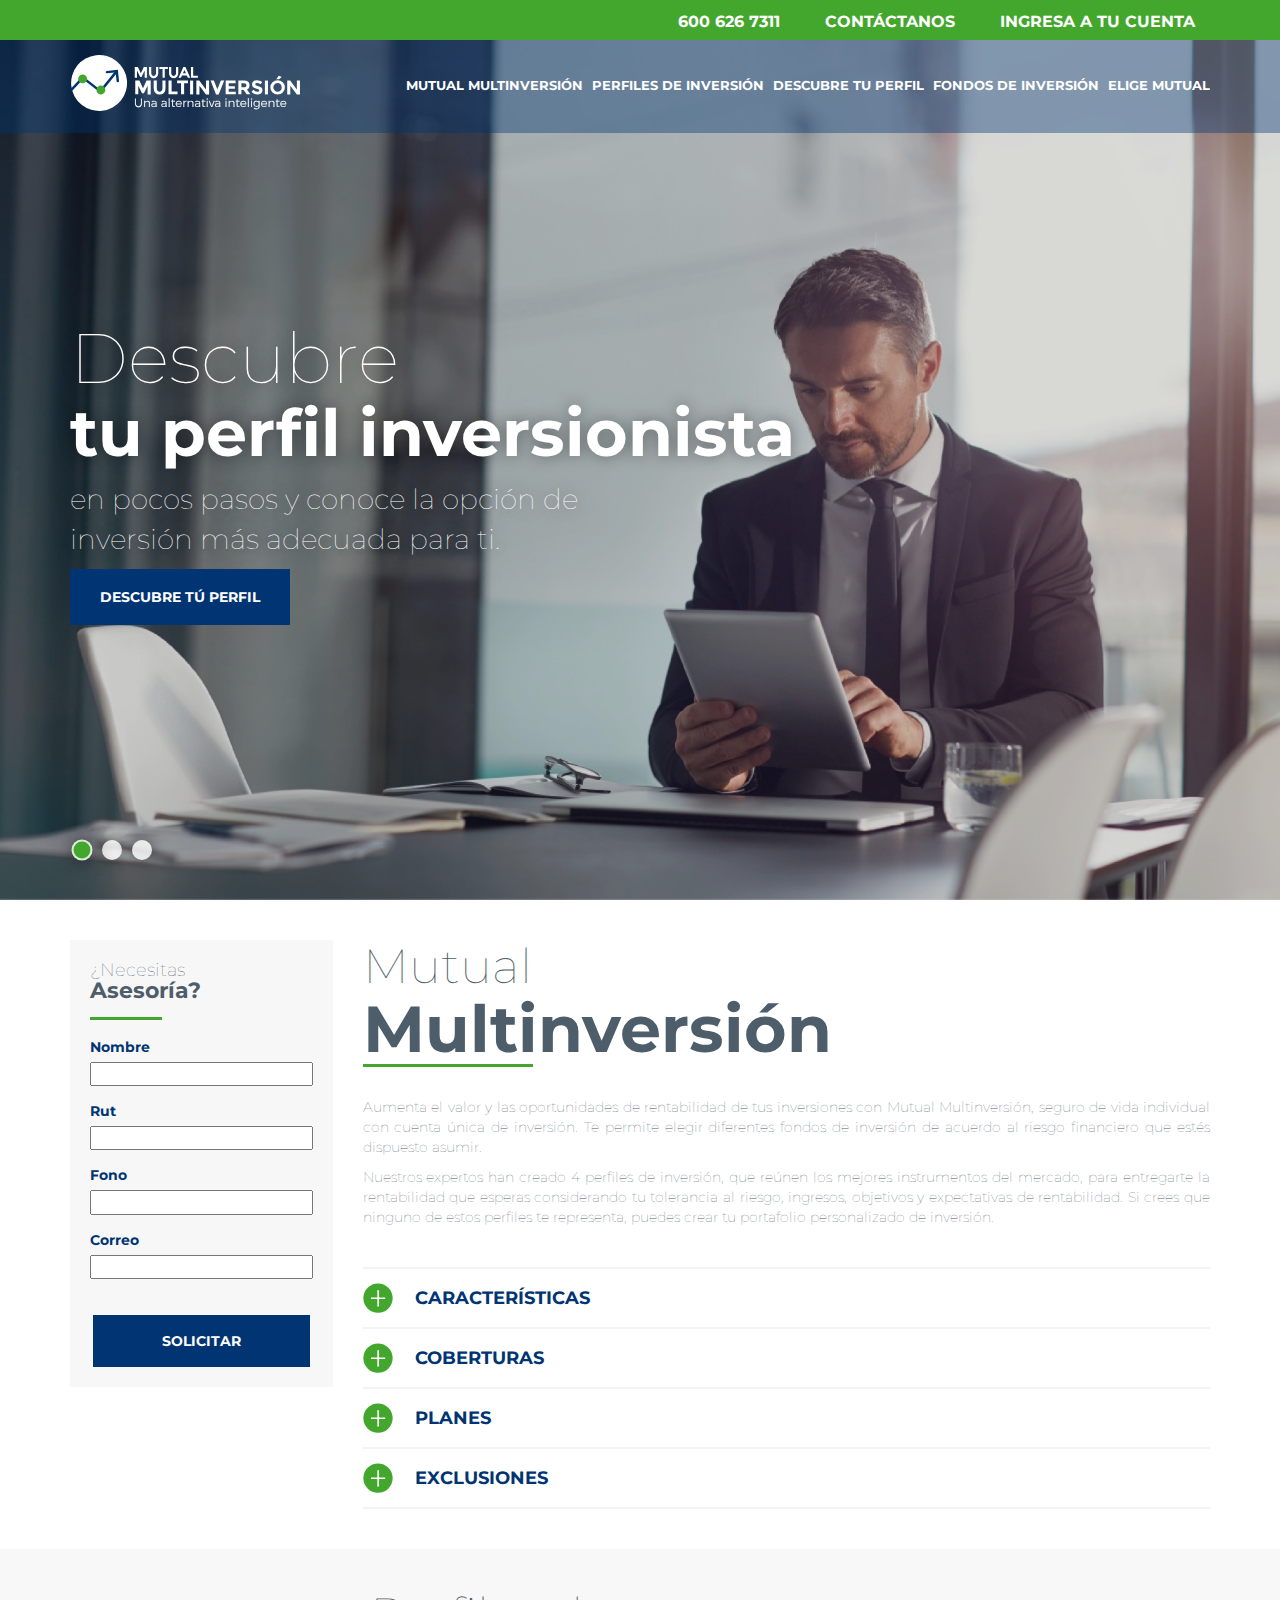
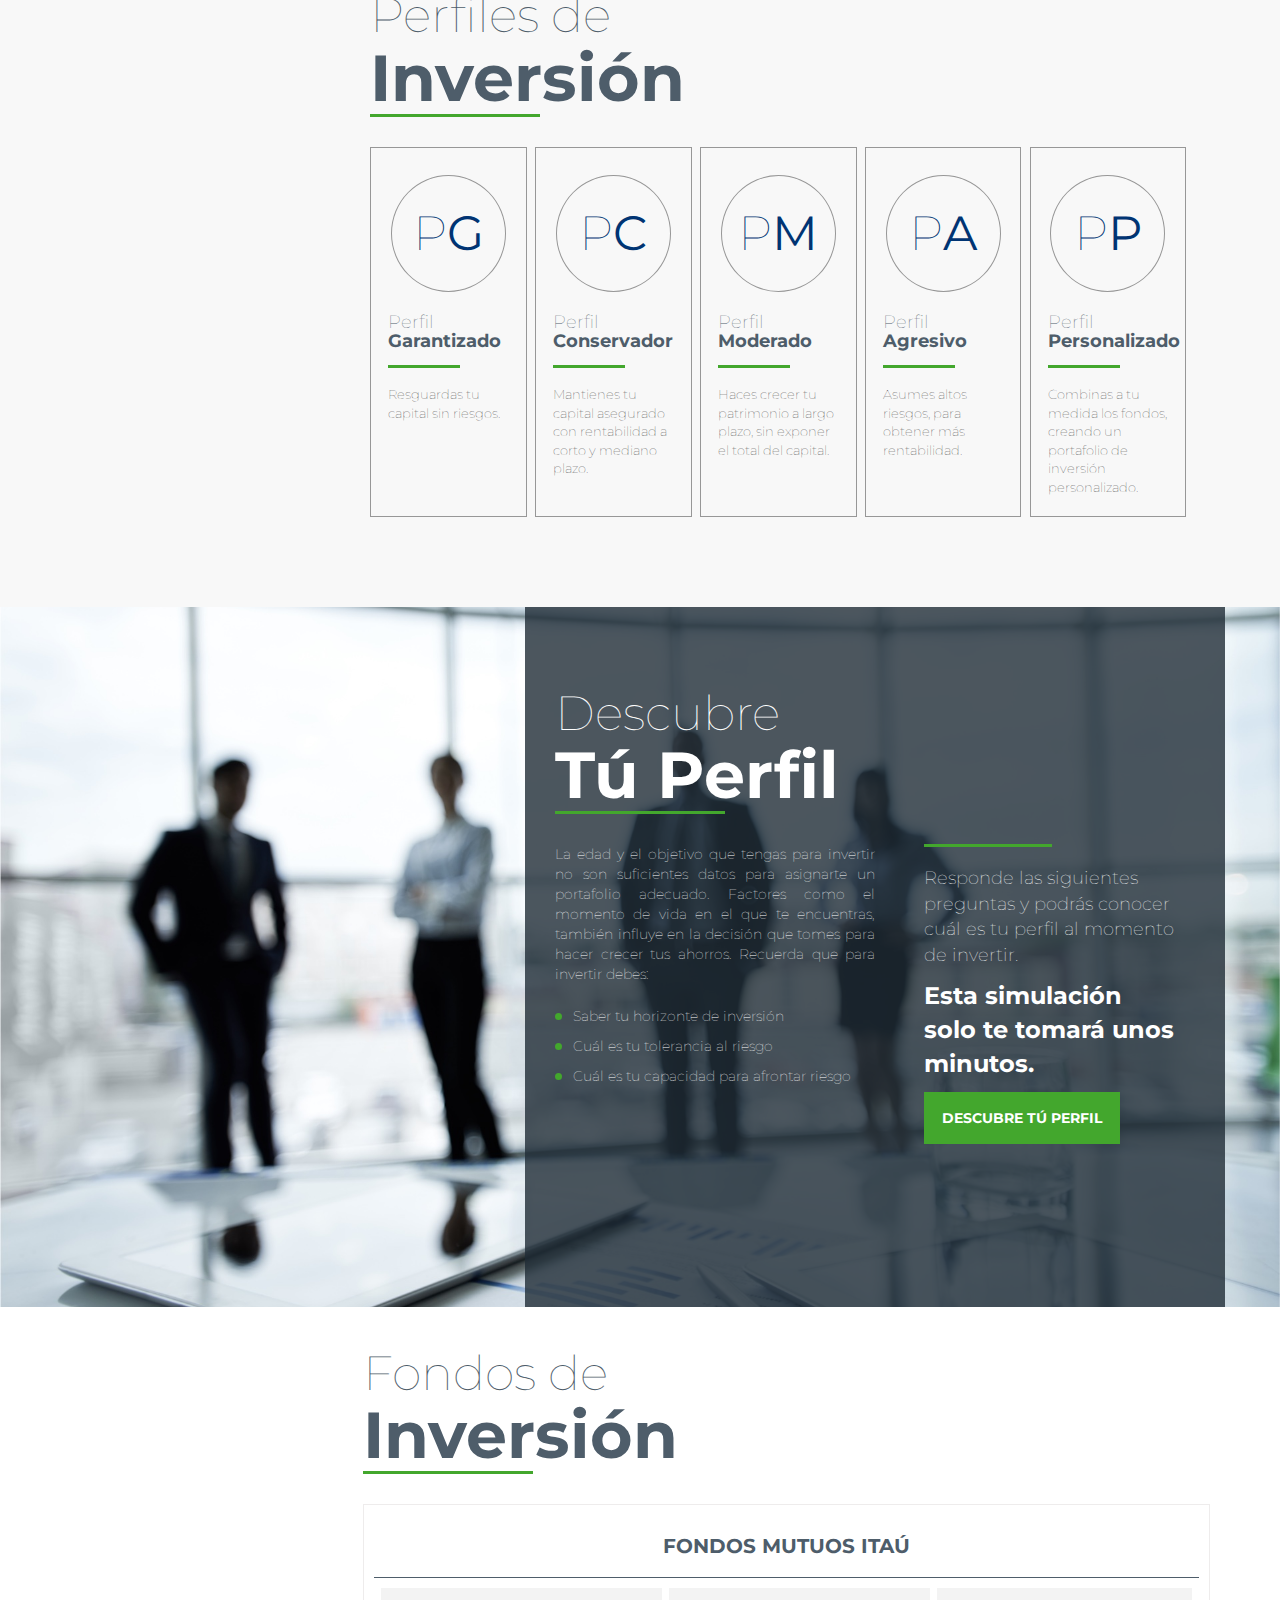
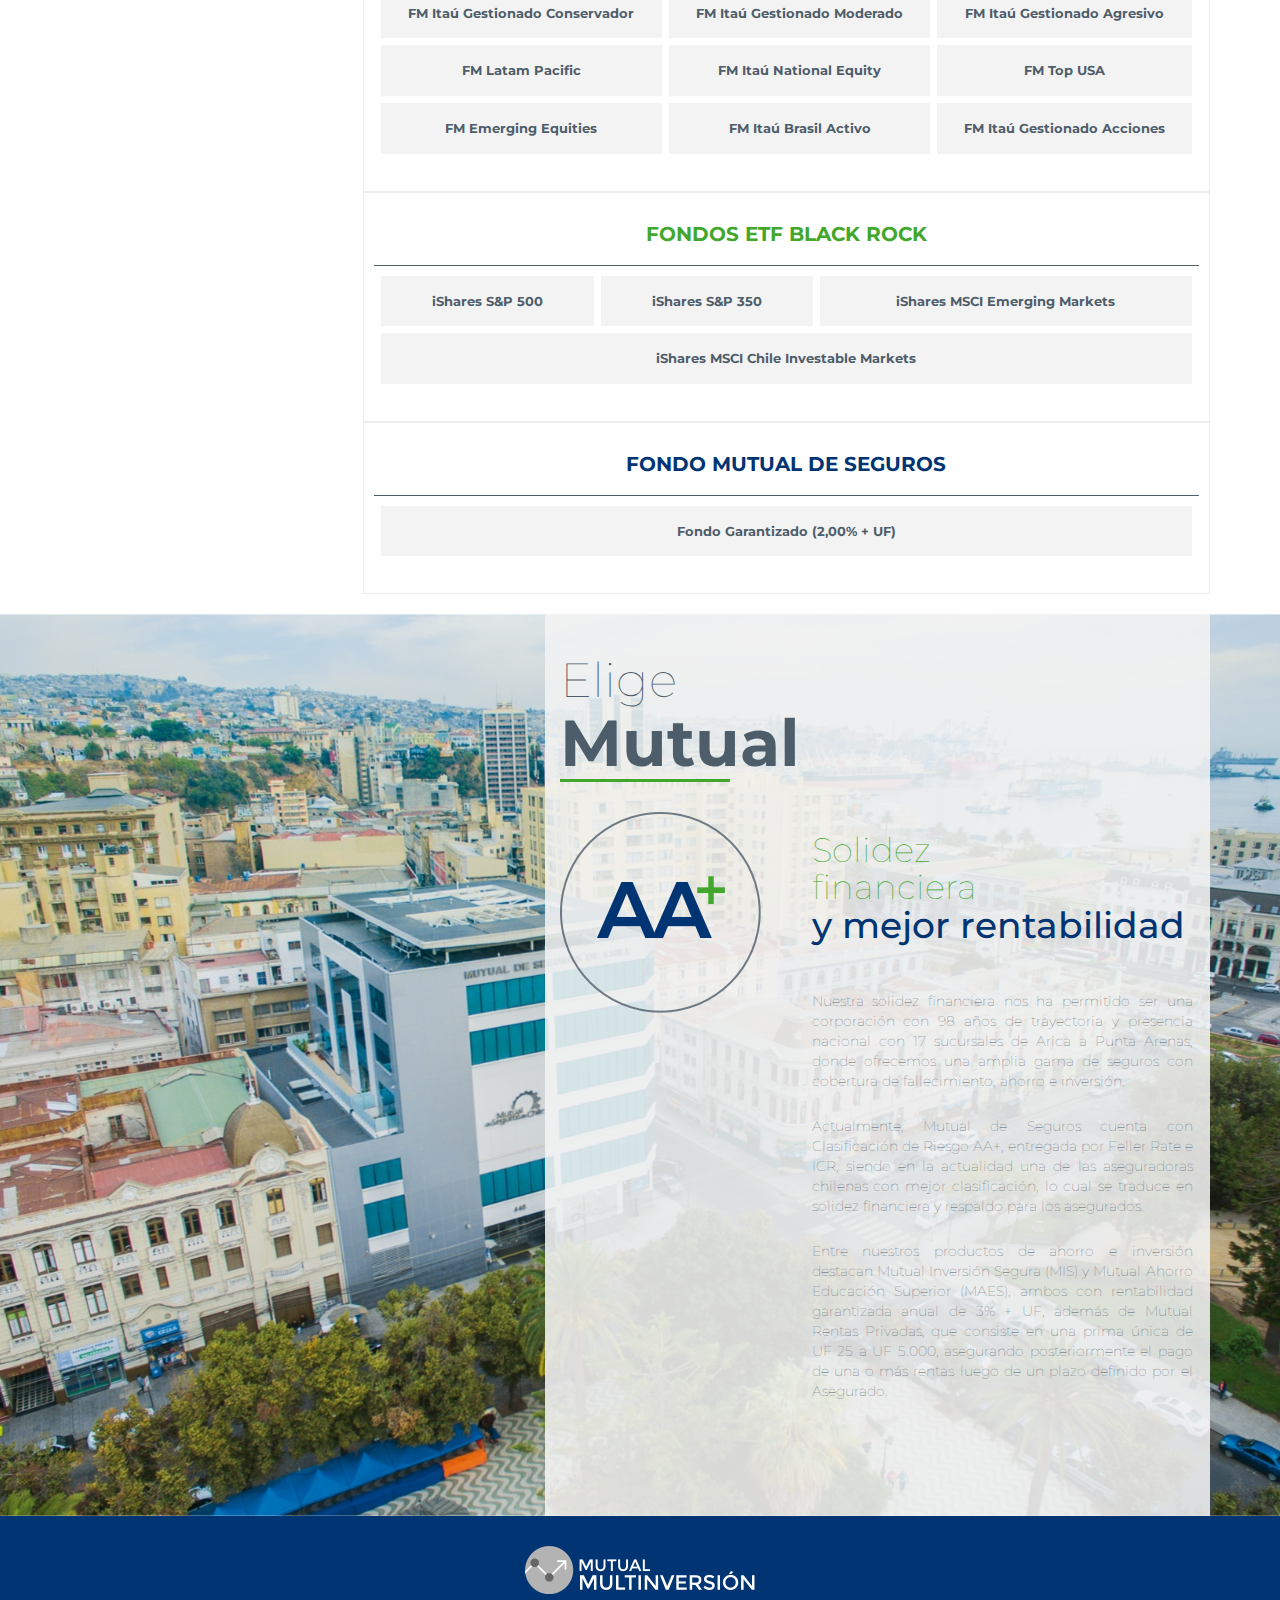
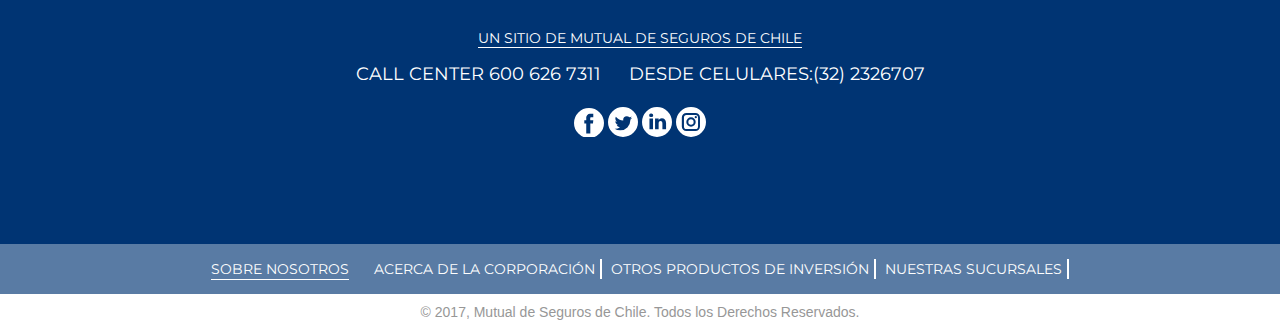
==== commit e944344c: "encuesta 90%" ====
--- a/index.html
+++ b/index.html
@@ -36,7 +36,7 @@
           </div>
         </div>
       </section>
-      <div class="nav-header id="header"">
+      <div class="nav-header" id="header">
         <div class="container">
           <div class="logo site-logo">
             <img src="./img/logo-blanco.png" alt="" style="display:none;">
@@ -782,7 +782,378 @@
   </section>
 
   <div class="col-md-12 descubre no-padding-mob content" id="descubre">
-
+    <div class="modal">
+      <div class="modal-inner container">
+        <div class="col-md-3"></div>
+        <div class="col-md-9 formulario">
+          <div id="cuestionario" class="cuestionario">
+            <div class="cierra-cuestionario">
+              <svg width="49px" height="49px" viewBox="0 0 49 49" version="1.1" xmlns="http://www.w3.org/2000/svg" xmlns:xlink="http://www.w3.org/1999/xlink">
+                  <title>Group 13</title>
+                  <g id="full-quality" stroke="none" stroke-width="1" fill="none" fill-rule="evenodd">
+                      <g id="Group-13" transform="translate(2.000000, 2.000000)">
+                          <circle id="Oval-Copy-19" stroke="#43A72D" stroke-width="4" cx="22.5" cy="22.5" r="22.5"></circle>
+                          <g id="close-copy" transform="translate(14.000000, 14.000000)" fill="#43A72D">
+                              <polygon id="Shape" points="17.0559444 2.38026509 15.3750763 0.699397013 8.65160399 7.42286933 1.92813167 0.699397013 0.247263588 2.38026509 6.97073591 9.10373741 0.247263588 15.8272097 1.92813167 17.5080778 8.65160399 10.7846055 15.3750763 17.5080778 17.0559444 15.8272097 10.3324721 9.10373741"></polygon>
+                          </g>
+                      </g>
+                  </g>
+              </svg>
+            </div>
+            <div class="pregunta modal-body">
+              <div class="pregunta-inner-total">
+                <div class="avatar-logo"><span>1</span></div>
+              </div>
+              <div class="pregunta-inner-left">
+                <p class="font-light text-gris">
+                  ¿Por cuánto tiempo
+                </p>
+                <p class="font-bold text-gris">
+                  espera mantener su inversión?
+                </p>
+              </div>
+              <div class="pregunta-inner-right check-1 ac-custom ac-radio ac-circle">
+                <p class="inner-italic">Seleccione una opción</p>
+                <div class="check-line">
+                  <p>
+                    <input id="check1-1-int" class="check-1-int calc" type="radio" name="radio1" value="1" />
+                    <label for="check1-1-int">Menos de 2 años</label>
+                  </p>
+                </div>
+                <div class="check-line">
+                  <p>
+                    <input id="check-1-2-int" class="check-1-int calc" type="radio" name="radio1" value="2" />
+                    <label for="check-1-2-int">De 2 a 5Años</label>
+                  </p>
+                </div>
+                <div class="check-line">
+                  <p>
+                    <input id="check-1-3-int" class="check-1-int calc" type="radio" name="radio1" value="3" />
+                    <label for="check-1-3-int">De 5 a 10 años</label>
+                  </p>
+                </div>
+                <div class="check-line">
+                  <p>
+                    <input id="check-1-4-int" class="check-1-int calc" type="radio" name="radio1" value="4" />
+                    <label for="check-1-4-int">Más de 10 años</label>
+                  </p>
+                </div>
+                <button disabled="true" class="button call-to-action background-verde button-next">siguiente</button>
+              </div>
+            </div>
+            <div class="pregunta modal-body">
+              <div class="pregunta-inner-total">
+                <div class="avatar-logo"><span>2</span></div>
+              </div>
+              <div class="pregunta-inner-left">
+                <p class="font-light text-gris">
+                  ¿Cúanto de su capital
+                </p>
+                <p class="font-bold text-gris">
+                  estaría dispuesto a invertir?
+                </p>
+              </div>
+              <div class="pregunta-inner-right check-2 ac-custom ac-radio ac-circle">
+                <div class="check-line">
+                  <p>
+                    <input id="check-2-1-int" class="check-2-int calc" type="radio" name="radio2" value="1" />
+                    <label for="check-2-1-int">Menos del 25%</label>
+                  </p>
+                </div>
+                <div class="check-line">
+                  <p>
+                    <input id="check-2-2-int" class="check-2-int calc" type="radio" name="radio2" value="2" />
+                    <label for="check-2-2-int">Entre el 25% y 50%</label>
+                  </p>
+                </div>
+                <div class="check-line">
+                  <p>
+                    <input id="check-2-3-int" class="check-2-int calc" type="radio" name="radio2" value="3" />
+                    <label for="check-2-3-int">Entre el 50% y 75%</label>
+                  </p>
+                </div>
+                <div class="check-line">
+                  <p>
+                    <input id="check-2-4-int" class="check-2-int calc" type="radio" name="radio2" value="4" />
+                    <label for="check-2-4-int">Más del 75%</label>
+                  </p>
+                </div>
+                <button disabled="true" class="button call-to-action background-verde button-next">siguiente</button>
+              </div>
+            </div>
+            <div class="pregunta modal-body">
+              <div class="pregunta-inner-total">
+                <div class="avatar-logo"><span>3</span></div>
+              </div>
+              <div class="pregunta-inner-left">
+                <p class="font-light text-gris">
+                  ¿Cuál es
+                </p>
+                <p class="font-bold text-gris">
+                  su principal objetivo?
+                </p>
+              </div>
+              <div class="pregunta-inner-right check-3 ac-custom ac-radio ac-circle">
+                <div class="check-line">
+                  <p>
+                    <input id="check-3-1-int" class="check-3-int calc" type="radio" name="radio3" value="1" />
+                    <label for="check-3-1-int">Mantenersu capital</label>
+                  </p>
+                </div>
+                <div class="check-line">
+                  <p>
+                    <input id="check-3-2-int" class="check-3-int calc" type="radio" name="radio3" value="2" />
+                    <label for="check-3-2-int">Aumentarsus ingresos, ojalá con retornos estables</label>
+                  </p>
+                </div>
+                <div class="check-line">
+                  <p>
+                    <input id="check-3-3-int" class="check-3-int calc" type="radio" name="radio3" value="3" />
+                    <label for="check-3-3-int">Aumentar más su ingreso, aceptando fluctuaciones negativas</label>
+                  </p>
+                </div>
+                <div class="check-line">
+                  <p>
+                    <input id="check-3-4-int" class="check-3-int calc" type="radio" name="radio3" value="4" />
+                    <label for="check-3-4-int">Que su ingreso crezca sin importar losriesgos</label>
+                  </p>
+                </div>
+                <button disabled="true" class="button call-to-action background-verde button-next">siguiente</button>
+              </div>
+            </div>
+            <div class="pregunta modal-body">
+              <div class="pregunta-inner-total">
+                <div class="avatar-logo"><span>4</span></div>
+              </div>
+              <div class="pregunta-inner-left">
+                <p class="font-light text-gris">
+                  ¿Cuál es
+                </p>
+                <p class="font-bold text-gris">
+                  su tramo de remuneración?
+                </p>
+              </div>
+              <div class="pregunta-inner-right check-4 ac-custom ac-radio ac-circle">
+                <div class="check-line">
+                  <p>
+                    <input id="check-4-1-int" class="check-4-int calc" type="radio" name="radio4" value="1" />
+                    <label for="check-4-1-int">Menos de $500.000.</label>
+                  </p>
+                </div>
+                <div class="check-line">
+                  <p>
+                    <input id="check-4-2-int" class="check-4-int calc" type="radio" name="radio4" value="2" />
+                    <label for="check-4-2-int">Entre $500.000 y $900.000.</label>
+                  </p>
+                </div>
+                <div class="check-line">
+                  <p>
+                    <input id="check-4-3-int" class="check-4-int calc" type="radio" name="radio4" value="3" />
+                    <label for="check-4-3-int">Entre $900.000 y $1.500.000.</label>
+                  </p>
+                </div>
+                <div class="check-line">
+                  <p>
+                    <input id="check-4-4-int" class="check-4-int calc" type="radio" name="radio4" value="4" />
+                    <label for="check-4-4-int">Más de $1.500.000.</label>
+                  </p>
+                </div>
+                <button disabled="true" class="button call-to-action background-verde button-next">siguiente</button>
+              </div>
+            </div>
+            <div class="pregunta modal-body">
+              <div class="pregunta-inner-total">
+                <div class="avatar-logo"><span>5</span></div>
+              </div>
+              <div class="pregunta-inner-left">
+                <p class="font-light text-gris">
+                  ¿Cuál es
+                </p>
+                <p class="font-bold text-gris">
+                  su grado de conocimiento de inversiones?
+                </p>
+              </div>
+              <div class="pregunta-inner-right check-5 ac-custom ac-radio ac-circle">
+                <div class="check-line">
+                  <p>
+                    <input id="check-5-1-int" class="check-5-int calc" type="radio" name="radio5" value="1" />
+                    <label for="check-5-1-int">Nulo</label>
+                  </p>
+                </div>
+                <div class="check-line">
+                  <p>
+                    <input id="check-5-2-int" class="check-5-int calc" type="radio" name="radio5" value="2" />
+                    <label for="check-5-2-int">Bajo</label>
+                  </p>
+                </div>
+                <div class="check-line">
+                  <p>
+                    <input id="check-5-3-int" class="check-5-int calc" type="radio" name="radio5" value="3" />
+                    <label for="check-5-3-int">Medio</label>
+                  </p>
+                </div>
+                <div class="check-line">
+                  <p>
+                    <input id="check-5-4-int" class="check-5-int calc" type="radio" name="radio5" value="4" />
+                    <label for="check-5-4-int">Alto</label>
+                  </p>
+                </div>
+                <button disabled="true" class="button call-to-action background-verde button-next">siguiente</button>
+              </div>
+            </div>
+            <div class="pregunta modal-body">
+              <div class="pregunta-inner-total">
+                <div class="avatar-logo"><span>6</span></div>
+              </div>
+              <div class="pregunta-inner-left">
+                <p class="font-light text-gris">
+                  Suponga que usted invirtió inicialmente $800.000,
+                </p>
+                <p class="font-bold text-gris">
+                  y con el tiempo ese valor aumento a $2.000.000. Suponga que ahora su inversión inesperadamente disminuyo de valor a $1.200.000. ¿Qué haría usted?
+                </p>
+              </div>
+              <div class="pregunta-inner-right check-6 ac-custom ac-radio ac-circle">
+                <div class="check-line">
+                  <p>
+                    <input id="check-6-1-int" class="check-6-int calc" type="radio" name="radio6" value="1" />
+                    <label for="check-6-1-int">Retiraría el valor de la inversión</label>
+                  </p>
+                </div>
+                <div class="check-line">
+                  <p>
+                    <input id="check-6-2-int" class="check-6-int calc" type="radio" name="radio6" value="2" />
+                    <label for="check-6-2-int">Transferiría su inversión a un fondo menor riesgoso</label>
+                  </p>
+                </div>
+                <div class="check-line">
+                  <p>
+                    <input id="check-6-3-int" class="check-6-int calc" type="radio" name="radio6" value="3" />
+                    <label for="check-6-3-int">Se preocuparía, pero seguiria con su nivel de inversión</label>
+                  </p>
+                </div>
+                <div class="check-line">
+                  <p>
+                    <input id="check-6-4-int" class="check-6-int calc" type="radio" name="radio6" value="4" />
+                    <label for="check-6-4-int">Invertiría más</label>
+                  </p>
+                </div>
+                <button disabled="true" class="button call-to-action background-verde button-next">siguiente</button>
+              </div>
+            </div>
+            <div class="pregunta modal-body">
+              <div class="pregunta-inner-total">
+                <div class="avatar-logo"><span>7</span></div>
+              </div>
+              <div class="pregunta-inner-left">
+                <p class="font-light text-gris">
+                  ¿Qué frase lo identica mejor
+                </p>
+                <p class="font-bold text-gris">
+                  con respecto a las inversiones ?
+                </p>
+              </div>
+              <div class="pregunta-inner-right check-7 ac-custom ac-radio ac-circle">
+                <div class="check-line">
+                  <p>
+                    <input id="check-7-1-int" class="check-7-int calc" type="radio" name="radio7" value="1" />
+                    <label for="check-7-1-int">Invertiría un % de dinero solo en intrumentos con rentabilidad garantizada.</label>
+                  </p>
+                </div>
+                <div class="check-line">
+                  <p>
+                    <input id="check-7-2-int" class="check-7-int calc" type="radio" name="radio7" value="2" />
+                    <label for="check-7-2-int">Invertiría todo mi dinero en instrumentos con poco riesgo, aunque su rentabilidad sea baja.</label>
+                  </p>
+                </div>
+                <div class="check-line">
+                  <p>
+                    <input id="check-7-3-int" class="check-7-int calc" type="radio" name="radio7" value="3" />
+                    <label for="check-7-3-int">Invertiría una parte de mi dinero en instrumentos de bajo riesgo y otra, en 7quellos que aunque son más riesgosos, tienen mayor rentabilidad.</label>
+                  </p>
+                </div>
+                <div class="check-line">
+                  <p>
+                    <input id="check-7-4-int" class="check-7-int calc" type="radio" name="radio7" value="4" />
+                    <label for="check-7-4-int">Invertiría todo mi dinero en instrumentos de alto rendimiento para maximizar mi ganancia, aún cuando esto signi+que asumir mayoresriesgos.</label>
+                  </p>
+                </div>
+                <button disabled="true" class="button call-to-action background-verde button-next">siguiente</button>
+              </div>
+            </div>
+            <div class="pregunta modal-body">
+              <div class="pregunta-inner-total">
+                <div class="avatar-logo"><span>8</span></div>
+              </div>
+              <div class="pregunta-inner-left">
+                <p class="font-light text-gris">
+                  ¿Cómo espera que evolucione
+                </p>
+                <p class="font-bold text-gris">
+                  su capacidad de ahorro en los próximos años?
+                </p>
+              </div>
+              <div class="pregunta-inner-right check-8 ac-custom ac-radio ac-circle">
+                <div class="check-line">
+                  <p>
+                    <input id="check-8-1-int" class="check-8-int calc" type="radio" name="radio8" value="1" />
+                    <label for="check-8-1-int">Disminuirá</label>
+                  </p>
+                </div>
+                <div class="check-line">
+                  <p>
+                    <input id="check-8-2-int" class="check-8-int calc" type="radio" name="radio8" value="2" />
+                    <label for="check-8-2-int">Se mantendrá</label>
+                  </p>
+                </div>
+                <div class="check-line">
+                  <p>
+                    <input id="check-8-3-int" class="check-8-int calc" type="radio" name="radio8" value="3" />
+                    <label for="check-8-3-int">Aumentará poco</label>
+                  </p>
+                </div>
+                <div class="check-line">
+                  <p>
+                    <input id="check-8-4-int" class="check-8-int calc" type="radio" name="radio8" value="4" />
+                    <label for="check-8-4-int">Aumentará bastante</label>
+                  </p>
+                </div>
+                <button disabled="true" class="button call-to-action background-verde button-next">siguiente</button>
+              </div>
+            </div>
+
+            <div class="pregunta modal-body">
+              <h2 class="titulo-gral text-gris">
+                ¿Quieres conocer tú
+                <span class="titulo-bold text-gris">Perfil de inversionista?</span>
+                <div class="bisel"></div>
+              </h2>
+              <p>Ingrese sus datos</p>
+              <div class="form">
+                <form class="modal-form">
+                  <label for="name">Nombre</label>
+                  <input type="text" id="name">
+                  <label for="apellido">Apellido</label>
+                  <input type="text" id="apellido">
+                  <label for="rut">Rut</label>
+                  <input type="text" id="rut">
+                  <label for="fono">Fono</label>
+                  <input type="text" id="fono">
+                  <label for="email">Correo</label>
+                  <input type="email" id="email">
+                  <input type="hidden" name="sum">
+                  <!-- <input type="submit" value="Solicitar" id="click"> -->
+                </form>
+                <button id="click">
+                  Solicitar
+                </button>
+              </div>
+            </div>
+          </div>
+        </div>
+      </div>
+    </div>
     <div class="container relative">
       <div class="descubre-inner">
         <div class="titulo">
@@ -804,7 +1175,7 @@
           <p class="simulacion-text-call">
             Esta simulación solo te tomará unos minutos.
           </p>
-          <button class="call-to-action background-verde">
+          <button class="call-to-action background-verde descubre-button">
             DESCUBRE TÚ PERFIL
           </button>
         </div>
@@ -874,9 +1245,9 @@
   <section class="section aa content" id="aa">
 
     <div class="container no-padding-mob">
-      <div class="col-md-3">
-      </div>
-      <div class="col-md-9">
+      <div class="col-md-5">
+      </div>
+      <div class="col-md-7 aa-white">
         <div class="titulo">
           <h1 class="titulo-gral text-gris">Elige
             <span class="titulo-bold text-gris">Mutual</span>
@@ -992,6 +1363,7 @@
   <script src="./js/svg4everybody.js"></script>
   <script src="./js/app.js"></script>
   <script src="./js/oknav.js"></script>
+  <script src="./js/checkbox.js"></script>
   <script>
     var target = document.getElementById('navigation')
     var okaynav = new OkayNav(target);
--- a/css/app.css
+++ b/css/app.css
@@ -1,2 +1,2 @@
 @import 'normalize.css';
-*{box-sizing:border-box;-webkit-font-smoothing:antialiased}body,html{height:100%;font-family:'Montserrat',sans-serif;font-size:16px}header{height:100%;width:100%}.aa{background:rgba(243,243,243,0.6);}.aa .a-inner-left{width:39%}.aa .a-inner-left,.aa .a-inner-rigth{display:inline-block;vertical-align:top;}.aa .a-inner-left p,.aa .a-inner-rigth p{margin-bottom:25px}.aa .a-inner-rigth{width:60%}.aa .aa-title{color:#003473;font-size:36px;margin-bottom:45px;}.aa .aa-title span{color:#43a72d;display:block;font-size:34px;font-weight:100}.absolute{position:absolute}.arrows{bottom:130px;position:absolute;text-align:right;width:100%;}.arrows p{color:#fff;cursor:pointer;display:inline-block;font-weight:800;text-align:center;text-shadow:0 0 16px rgba(0,0,0,0.8);width:50px}.back-layer{background:rgba(0,0,0,0.6);bottom:0;left:0;position:fixed;right:0;top:0}.chico .titulo-gral{font-size:1.1em;}.chico .titulo-gral .bisel{margin-top:13px;width:72px}.chico .titulo-gral .titulo-bold{font-size:22px}.chico-inversion .titulo-gral{font-size:18px;}.chico-inversion .titulo-gral .bisel{margin-top:13px;width:72px}.chico-inversion .titulo-gral .titulo-bold{font-size:18px}.asesoria{background:rgba(243,243,243,0.7);display:block;margin-top:40px;padding:20px;position:relative;}.asesoria.fixed{margin-right:-16px;margin-top:0;position:fixed;top:120px;z-index:1001}.asesoria h2{color:#003473;font-size:18px;text-align:center;text-transform:uppercase}.asesoria label{color:#003473;display:block;font-size:14px;margin-top:15px;text-align:left}.asesoria input{width:100%}.asesoria [type="submit"]{background:#003473;border:0;color:#fff;display:block;font-family:'Montserrat';font-size:14px;font-weight:700;margin:36px auto 0;padding:18px;text-transform:uppercase;transition:.2s;transform-origin:center;width:217px;}.asesoria [type="submit"]:hover{box-shadow:0 10px 16px rgba(0,0,0,0.3);transform:scale(1.03)}.asesoria .aleta-mobile{background:rgba(243,243,243,0.7);border-radius:5px;color:#fff;height:40px;line-height:40px;opacity:0;position:absolute;right:-40px;text-align:center;top:0;visibility:hidden;width:40px}.avatar-logo{border:1px solid #979797;border-radius:50%;color:#003473;font-size:48px;line-height:115px;margin:0 auto;text-align:center;transition:.35s;width:115px;}.avatar-logo span{font-weight:100}.background-azul{background:#003473}.background-light-azul{background:rgba(0,52,115,0.65)}.background-verde{background:#43a72d}.call-to-action{border:0;color:#fff;font-family:'Montserrat';font-size:14px;font-weight:700;max-width:220px;padding:18px;text-align:center;text-transform:uppercase}.clearfix{clear:both}.clear-all{display:block;margin:0 auto;max-width:1200px;position:relative;height:700px}.container{margin:0 auto;max-width:1200px}.controls{bottom:30px;height:40px;left:0;position:absolute;right:0;}.controls ul{margin:10px auto;padding:0 32px;text-align:left;width:100%;}.controls ul li{background:rgba(255,255,255,0.8);border-radius:50%;box-shadow:0 0 16px rgba(0,0,0,0.6);cursor:pointer;display:inline-block;height:20px;margin:0 10px 0 0;width:20px;transform-origin:center}.controls ul li.active{background:#43a72d;border:2px solid rgba(255,255,255,0.8);transform:scale(1.05)}.dist-desk{font-size:initial}.dist-mob{font-size:0}.descubre{background-image:url("../img/descubre.jpg");background-position:center;background-size:cover;float:none;height:700px;}.descubre .relative{height:100%}.descubre .descubre-inner{background:rgba(31,44,54,0.8);bottom:0;height:100%;max-width:700px;padding:80px 30px;position:absolute;right:0;text-align:left;width:100%;}.descubre .descubre-inner .descubre-inner-left{margin-right:7%;width:50%}.descubre .descubre-inner .descubre-inner-left,.descubre .descubre-inner .descubre-inner-right{display:inline-block;vertical-align:top;}.descubre .descubre-inner .descubre-inner-left p,.descubre .descubre-inner .descubre-inner-right p{color:#fff;font-size:14px;font-weight:100;text-align:justify}.descubre .descubre-inner .descubre-inner-left ul,.descubre .descubre-inner .descubre-inner-right ul{margin-top:17px;padding:0 0 0 18px;}.descubre .descubre-inner .descubre-inner-left ul li,.descubre .descubre-inner .descubre-inner-right ul li{color:#fff;font-size:14px;font-weight:100;padding:5px 0;position:relative;list-style:none;}.descubre .descubre-inner .descubre-inner-left ul li:before,.descubre .descubre-inner .descubre-inner-right ul li:before{background:#43a72d;border-radius:50%;content:"";height:7px;left:-18px;position:absolute;top:12px;width:7px}.descubre .descubre-inner .descubre-inner-left ul li strong,.descubre .descubre-inner .descubre-inner-right ul li strong{font-weight:700}.descubre .descubre-inner .descubre-inner-right{width:40%;}.descubre .descubre-inner .descubre-inner-right .simulacion-text{font-size:18px;padding-top:22px;position:relative;text-align:left;}.descubre .descubre-inner .descubre-inner-right .simulacion-text:before{background:#43a72d;content:'';display:block;height:3px;left:0;position:absolute;top:0;width:50%}.descubre .descubre-inner .descubre-inner-right .simulacion-text-call{font-size:24px;font-weight:700;text-align:left}.filter{background:#000;height:100%;left:0;opacity:.15;position:absolute;top:0;width:100%}.font-light{font-size:14px;font-weight:100}.footer-info .footer-info-1{padding:30px 0 100px 0;text-align:center;}.footer-info .footer-info-1 .logo{margin:0 auto 32px auto;width:230px;}.footer-info .footer-info-1 .logo img{width:100%}.footer-info .footer-info-1 .bajada{border-bottom:1px solid #fff;color:#fff;display:initial;font-size:14px;letter-spacing:0;text-transform:uppercase}.footer-info .footer-info-1 .phono{margin-top:12px;}.footer-info .footer-info-1 .phono p{display:inline-block;font-size:18px;margin:0 12px;text-transform:uppercase;vertical-align:top}.footer-info .social{margin-top:20px;}.footer-info .social ul{margin:0 auto;padding:0;}.footer-info .social ul li{display:inline-block;height:30px;width:30px;}.footer-info .social ul li svg{width:100%}.footer-info .footer-info-2{padding:13px 0;text-align:center;}.footer-info .footer-info-2 p{border-bottom:1px solid #fff;font-size:14px;margin:0 16px 0 0}.footer-info .footer-info-2 p,.footer-info .footer-info-2 ul{display:inline-block;vertical-align:middle}.footer-info .footer-info-2 ul{margin:0;padding:0;}.footer-info .footer-info-2 ul li{border-right:2px solid #fff;display:inline-block;font-size:14px;padding:0 5px;}.footer-info .footer-info-2 ul li:nth-child(last){border-right:0}.footer-info .footer-info-3{color:#979797;font-family:'Helvetica',Open-sans;font-size:14px;padding:8px 0;text-align:center}.ic{display:inline-block;height:26px;margin-right:5px;vertical-align:middle;width:26px;}.ic img{width:100%}.ic-1{background-size:cover}.ic-2{background-size:cover}.ic-3{background-size:cover}.inversion-row{position:relative;background:rgba(243,243,243,0.6);}.inversion-row .accordion{position:relative;z-index:10}.inversion-row .inversion-row-content{background:#fff;padding:37px;position:relative;z-index:10001;}.inversion-row .inversion-row-content .inversion-inner-left{margin-right:5%;width:24%;}.inversion-row .inversion-row-content .inversion-inner-left .chico-inversion{margin:0 !important}.inversion-row .inversion-row-content .inversion-inner-left,.inversion-row .inversion-row-content .inversion-inner-right{display:inline-block;vertical-align:top}.inversion-row .inversion-row-content .inversion-inner-right{width:70%}.inversion-row .inversion-row-content .inversion-inner-total{width:100%;}.inversion-row .inversion-row-content .inversion-inner-total .avatar-logo{margin:0 0 16px 0}.inversion-row .inversion-row-content .titulo{left:0;position:absolute;top:-156px}.inversion-row .member.inversion{border:1px solid #979797;cursor:pointer;display:inline-block;height:370px;margin-right:.5%;padding:27px 17px;transform-origin:center;transition:.25s;vertical-align:top;width:19%;}.inversion-row .member.inversion:hth-child(last){margin-right:0}.inversion-row .member.inversion:hover{background:#43a72d;}.inversion-row .member.inversion:hover .avatar-logo{background:#fff;border:0;color:#43a72d}.inversion-row .member.inversion:hover .inversion-row-content .avatar-logo{background:transparent;background:#fff;border:1px solid #979797;color:#003473}.inversion-row .member.inversion:hover .inversion-row-content .name{color:#4e5d6a;}.inversion-row .member.inversion:hover .inversion-row-content .name h3{color:#4e5d6a;}.inversion-row .member.inversion:hover .inversion-row-content .name h3 span{color:#4e5d6a}.inversion-row .member.inversion:hover .inversion-row-content .name h3 .bisel{background:#4e5d6a}.inversion-row .member.inversion:hover .name{color:#fff;}.inversion-row .member.inversion:hover .name h3{color:#fff;}.inversion-row .member.inversion:hover .name h3 span{color:#fff}.inversion-row .member.inversion:hover .name h3 .bisel{background:#fff}.inversion-row .member.inversion:hover .sub-name p{color:#fff}.inversion-row .member.inversion.active .slots{pointer-events:auto;opacity:1;visibility:visible;z-index:1;}.inversion-row .member.inversion.active .slots .back-layer{z-index:101}.inversion-row .member.inversion .avatar{display:block;margin:0 auto;height:115px;width:115px}.inversion-row .member.inversion .name{font-size:18px;margin:21px 0 0 0;text-align:left}.inversion-row .member.inversion .slots{left:0;pointer-events:none;position:absolute;opacity:0;top:0;visibility:hidden;width:100%;z-index:-1}.inversion-row .member.inversion .sub-name p{font-size:13px;font-weight:100}.inversion-row .table-inversion{border:0;border-bottom:1px solid rgba(78,93,106,0.5);padding:0;}.inversion-row .table-inversion table{margin-bottom:10px}.inversion-row .table-inversion th{padding:5px !important}.inversion-row .table-inversion thead{background:#43a72d;}.inversion-row .table-inversion thead tr th{color:#fff;border:2px solid #fff;font-size:14px}.inversion-row .table-inversion thead tr .dist-desk{font-size:0}.inversion-row .table-inversion thead tr .dist-mob{font-size:14px}.inversion-row .table-inversion tbody tr:nth-child(even){background:#fff;}.inversion-row .table-inversion tbody tr:nth-child(even) th{background:#fff}.inversion-row .table-inversion tbody tr th{border-bottom:10px solid #fff;border-left:3px solid #fff;border-right:3px solid #fff;border-top:10px solid #fff;color:#003473;font-size:14px;font-weight:normal;text-align:left}.justify{text-align:justify}.link-small{padding:5px 15px}.link-big{display:block;width:220px}.mini-bar-top{background:#43a72d;height:40px;left:0;position:absolute;right:0;top:0;width:100%;z-index:1;}.mini-bar-top .container{padding-top:10px}.mini-bar-top .mini-bar-left h3{color:#fff;font-size:20px;font-weight:700;margin:0}.mini-bar-top .mini-bar-left,.mini-bar-top .mini-bar-right{display:inline-block;font-size:0;vertical-align:middle;width:100%}.mini-bar-top .mini-bar-right{text-align:right;}.mini-bar-top .mini-bar-right a{color:#fff;font-size:16px;font-weight:700;margin:0}.nav-indicator{background:#fff;display:block;height:3px}.okayNav button{background:transparent;border:0;opacity:1;position:absolute;right:0;top:30px;visibility:visible;width:36px;}.okayNav button svg{width:100%;}.okayNav button svg circle{fill:#fff}.okayNav button[aria-hidden]{opacity:0;visibility:hidden}.okayNav ul[aria-hidden]{right:-200px !important}.okayNav ul[data-okay-overflow]{background:#fff;border-left:1px solid #f3f3f3;height:100%;padding:10px;position:fixed;right:0;top:0;transition:.45s;width:200px;}.okayNav ul[data-okay-overflow] li{display:block;acolor:#fff;font-size:13px;font-weight:700;line-height:40px;padding:0 5px;text-decoration:none}.relative{position:relative}.section{padding:40px 0 90px 0}.slider{display:block;height:100%;margin:0 auto;overflow:hidden;position:relative;width:100%;}.slider .nav-header{background:rgba(0,52,115,0.4);left:0;padding:15px 0;position:absolute;right:0;top:40px;transition:.25s;z-index:1;}.slider .nav-header nav{float:right;height:60px;}.slider .nav-header nav .nav-visible{list-style:none;margin:0;overflow:hidden;padding:0;}.slider .nav-header nav .nav-visible li{display:inline-block;height:60px;}.slider .nav-header nav .nav-visible li a{color:#fff;font-size:13px;font-weight:700;line-height:60px;padding:0 5px;text-decoration:none;}.slider .nav-header nav .nav-visible li a .nav-indicator{opacity:0;visibility:hidden}.slider .nav-header nav,.slider .nav-header .logo{display:inline-block;vertical-align:middle}.slider .nav-header .logo{padding-right:10px;width:240px;}.slider .nav-header .logo img{width:100%}.slider .nav-header .logo svg{width:100%;}.slider .nav-header .logo svg .logo-1{fill:#fff}.slider .nav-header .logo svg .logo-2{fill:#fff}.slider .nav-header .logo svg .logo-3{fill:#fff}.slider .nav-header .logo svg .logo-4{fill:#fff}.slider .nav-header .logo svg .logo-5{animation:dash 2s 1 ease-in-out forwards;stroke:#003473;stroke-dasharray:0;stroke-dashoffset:0}.slider .nav-header .logo svg .logo-6{animation:dash 1s linear;stroke:#003473;stroke-dasharray:70}.slider .nav-header .logo svg .logo-circle{fill:#43a72d}.slider .nav-header .logo-fixed{display:none;width:230px}.slider .slide{background-color:#000;background-position:center;background-size:cover;display:inline-block;height:100%;position:relative;width:100%;}.slider .slide .container{z-index:2;}.slider .slide .container .hero{margin-top:-150px;position:absolute;top:50%}.slider.nav-fixed .mini-bar-top,.slider.nav-fixed .nav-header{position:fixed;z-index:100}.slider.nav-fixed .nav-header{background:#fff;height:80px;padding:10px 0;}.slider.nav-fixed .nav-header .logo{display:inline-block;}.slider.nav-fixed .nav-header .logo .logo-1{fill:#003473}.slider.nav-fixed .nav-header .logo .logo-2{fill:#626b73}.slider.nav-fixed .nav-header .logo .logo-3{fill:#35414a}.slider.nav-fixed .nav-header .logo .logo-4{fill:#43a72d}.slider.nav-fixed .nav-header .logo .logo-5,.slider.nav-fixed .nav-header .logo .logo-6{animation:dash 8s 1 ease-in-out;stroke:#fff;stroke-dasharray:1000}.slider.nav-fixed .nav-header .logo .logo-circle{fill:#43a72d}.slider.nav-fixed .nav-header .logo-fixed{display:none}.slider.nav-fixed .nav-header .okayNav button svg circle{fill:#666}.slider.nav-fixed .nav-header nav .nav-visible li a{color:#666;position:relative;}.slider.nav-fixed .nav-header nav .nav-visible li a .nav-indicator{background:#43a72d;bottom:12px;left:5px;opacity:1;position:absolute;visibility:visible}.slider-container{font-size:0;height:100%;left:0;position:relative;right:0;transition:.75s;white-space:nowrap;}.slider-container *{white-space:normal}.staff{border-top:2px solid #f3f3f3;margin-top:40px;padding:0;}.staff .avatar{height:30px;width:30px;}.staff .avatar svg{height:100%;width:100%}.staff .avatar,.staff .deselect-member,.staff .name{display:inline-block;vertical-align:middle}.staff .member{border-bottom:2px solid #f3f3f3;cursor:pointer;padding:14px 0;transition:.25s;width:100%;}.staff .member .avatar svg{overflow:visible;}.staff .member .avatar svg circle,.staff .member .avatar svg .acrodeon-close-1{transform-origin:center;transition:.35s}.staff .member.active .avatar svg circle{fill:#fff !important;stroke:#43a72d !important;stroke-width:3px}.staff .member.active .avatar svg path{stroke:#43a72d !important}.staff .member.active .avatar svg .acrodeon-close-1{transform:rotate(-90deg)}.staff .member.active .avatar svg .acrodeon-close-2{stroke:#fff !important}.staff .member.active .slots{display:block;opacity:1;position:relative}.staff .name{color:#003473;font-size:18px;font-weight:700;line-height:30px;margin-left:18px}.staff .slots{display:none;opacity:0;position:absolute;transition:opacity 300ms cubic-bezier(.645,.045,.355,1),transform 500ms cubic-bezier(.645,.045,.355,1);width:100%;}.staff .slots ul{margin-top:17px;}.staff .slots ul li{border-bottom:1px solid rgba(151,151,151,0.2);padding:17px 0;position:relative;list-style:none;}.staff .slots ul li:nth-last-child(1){border-bottom:0}.staff .slots ul li:before{background:#43a72d;border-radius:50%;content:"";height:7px;left:-18px;position:absolute;top:24px;width:7px}.staff .slots ul li strong{font-weight:700}.table{text-align:center;}.table th{color:#4e5d6a;font-size:13px;font-weight:700;padding:16px !important;text-align:center}.table-1 .table tbody tr th.th-active{background:#4e5d6a;color:#fff}.table-1 .table tbody tr th{cursor:pointer;transition:.25s;}.table-1 .table tbody tr th:hover{background:#4e5d6a;color:#fff}.table-2 .table tbody tr th.th-active{background:#43a72d;color:#fff}.table-2 .table tbody tr th{cursor:pointer;transition:.25s;}.table-2 .table tbody tr th:hover{background:#43a72d;color:#fff}.table-3 .table tbody tr th.th-active{background:#003473;color:#fff}.table-3 .table tbody tr th{cursor:pointer;transition:.25s;}.table-3 .table tbody tr th:hover{background:#003473;color:#fff}.table-green{color:#43a72d !important}.table-striped>tbody>tr:nth-of-type(odd){background:#fff}.table-row{border:1px solid #eeecec;padding:10px;}.table-row .table-title{font-size:20px;font-weight:700;text-transform:uppercase}.table-title{border-bottom:1px solid #4e5d6a;font-size:20px;font-weight:700;padding:0 0 20px 0;text-align:center}.table>tbody>tr>th{background:#f3f3f3;border:7px solid #fff;border-top:0}.text-blue{color:#003473}.text-green{color:#43a72d}.text-gris{color:#4e5d6a}.text-gris-dos{color:#1f2c36}.text-white{color:#fff}.titulo-gral{font-size:48px;font-weight:100;margin:0 0 33px 0;position:relative;}.titulo-gral .bisel{background:#43a72d;height:1px;left:0;position:absolute;width:170px}.titulo-gral .titulo-bold{display:block;font-size:65px;font-weight:700}.titulo-slide{color:#fff;font-size:70px;font-weight:100;text-shadow:0 0 16px rgba(0,0,0,0.4);}.titulo-slide .titulo-slide-bold{display:block;font-size:65px;font-weight:700}.titulo-slide-bajada{color:#fff;display:block;font-size:28px;font-weight:100;max-width:600px;text-shadow:0 0 16px rgba(0,0,0,0.6)}.qa{padding:40px 0;position:relative;}.qa .staff{position:relative}@media (max-width:1200px){.okayNav{padding-right:25px}.titulo-slide{font-size:46px;}.titulo-slide .titulo-slide-bold{font-size:46px}}@media (max-width:1150px){.chico-inversion .titulo-gral{font-size:16px;}.chico-inversion .titulo-gral .titulo-bold{font-size:16px}}@media (max-width:1050px){.container{width:100%}.asesoria{display:none}}@media (max-width:900px){.titulo-gral{font-size:38px;}.titulo-gral .titulo-bold{font-size:45px}.titulo-slide{font-size:36px;}.titulo-slide .titulo-slide-bold{font-size:36px}.titulo-slide-bajada{font-size:20px}}@media (max-width:800px){.inversion-row .member.inversion{border:1px solid rgba(151,151,151,0.18);height:initial;padding:5px 17px;width:100%;}.inversion-row .member.inversion .avatar-logo,.inversion-row .member.inversion .headers{display:inline-block;vertical-align:middle}.inversion-row .member.inversion .headers{margin-left:16px;width:calc(100% - 115px)}.slider{width:100%}}@media (max-width:768px){.avatar-logo{font-size:32px;line-height:80px;height:80px;width:80px}.container{width:100%}.descubre .descubre-inner .descubre-inner-right .simulacion-text-call{font-size:19px}.footer-info .footer-info-1 .bajada{font-size:13px}.footer-info .footer-info-1 .phono .text-white{font-size:13px}.footer-info .footer-info-3{font-size:11px}.inversion-row .member.inversion .slots .inversion-row-content .titulo{display:none}.no-padding{padding:0}.mini-bar-top .mini-bar-right a{font-size:12px;}.mini-bar-top .mini-bar-right a span{display:none}.slider .slide .container .hero{left:0;margin-top:-100px;padding:10px;width:100%}.table>tbody>tr>th{border:3px solid #fff;padding:8px !important}.table-row{padding:10px 0}.titulo-gral{font-size:30px;}.titulo-gral .bisel{width:100px}.titulo-gral .titulo-bold{font-size:38px}.titulo-slide .titulo-slide-bold{font-size:32px}.titulo-slide-bajada{font-size:16px}}@media (max-width:730px){.inversion-row .member.inversion.active .slots .inversion-row-content{overflow-y:scroll;height:350px}}@media (max-width:600px){.aa .a-inner-rigth{width:100%}}@media (max-width:585px){.descubre .descubre-inner .descubre-inner-left{margin-right:0;width:100%}.descubre .descubre-inner .descubre-inner-right{width:100%;}.descubre .descubre-inner .descubre-inner-right .simulacion-text{width:100%}.descubre .descubre-inner .descubre-inner-right .simulacion-text-call{margin-top:32px}.no-padding-mob{padding:0}.inversion-row .inversion-row-content .inversion-inner-total{width:80px}.inversion-row .inversion-row-content .inversion-inner-total,.inversion-row .inversion-row-content .inversion-inner-left{display:inline-block;vertical-align:top}.inversion-row .inversion-row-content .inversion-inner-left{margin:0;padding:0 16px 0 16px;width:calc(100% - 90px)}.inversion-row .inversion-row-content .inversion-inner-right{width:100%}.inversion-row .inversion-row-content .inversion-inner-left{width:calc(100% - 60px)}.inversion-row .inversion-row-content .inversion-inner-total{width:50px;}.inversion-row .inversion-row-content .inversion-inner-total .avatar-logo{font-size:24px;height:50px;line-height:50px;width:50px}.inversion-row .member.inversion .slots .inversion-row-content{left:0;padding:16px;position:fixed;top:150px}.inversion-row .table-inversion tbody tr th,.inversion-row .table-inversion thead tr th{font-size:12px}}@media (max-width:390px){.descubre .descubre-inner{padding:40px 20px}}@-moz-keyframes dash{from{stroke-dashoffset:70}to{stroke-dashoffset:0}}@-webkit-keyframes dash{from{stroke-dashoffset:70}to{stroke-dashoffset:0}}@-o-keyframes dash{from{stroke-dashoffset:70}to{stroke-dashoffset:0}}@keyframes dash{from{stroke-dashoffset:70}to{stroke-dashoffset:0}}@-moz-keyframes dash-not{from{stroke-dashoffset:1000;stroke-dasharray:0}to{stroke-dashoffset:0;stroke-dasharray:-1000}}@-webkit-keyframes dash-not{from{stroke-dashoffset:1000;stroke-dasharray:0}to{stroke-dashoffset:0;stroke-dasharray:-1000}}@-o-keyframes dash-not{from{stroke-dashoffset:1000;stroke-dasharray:0}to{stroke-dashoffset:0;stroke-dasharray:-1000}}@keyframes dash-not{from{stroke-dashoffset:1000;stroke-dasharray:0}to{stroke-dashoffset:0;stroke-dasharray:-1000}}+*{box-sizing:border-box;-webkit-font-smoothing:antialiased}body,html{height:100%;font-family:'Montserrat',sans-serif;font-size:16px}header{height:100%;width:100%}.aa{background:rgba(243,243,243,0.6);background-image:url("../img/aa.jpg");background-position:center;background-size:cover;padding:0 !important;position:relative;}.aa .aa-white{background:rgba(243,243,243,0.88);padding-bottom:90px;padding-top:40px}.aa .a-inner-left{width:39%}.aa .a-inner-left,.aa .a-inner-rigth{display:inline-block;vertical-align:top;}.aa .a-inner-left p,.aa .a-inner-rigth p{margin-bottom:25px}.aa .a-inner-rigth{width:60%}.aa .aa-title{color:#003473;font-size:36px;margin-bottom:45px;}.aa .aa-title span{color:#43a72d;display:block;font-size:34px;font-weight:100}.absolute{position:absolute}.ac-custom label{display:inline-block;position:relative;font-size:18px;font-weight:100;padding:0 0 0 60px;vertical-align:top;color:#003473;cursor:pointer;transition:color .3s}.ac-custom input[type="checkbox"],.ac-custom input[type="radio"],.ac-custom label::before{width:50px;height:50px;top:50%;left:10px;margin-top:-25px;position:absolute;cursor:pointer}.ac-custom input[type="checkbox"],.ac-custom input[type="radio"]{opacity:0;display:inline-block;vertical-align:middle;z-index:100}.ac-custom label::before{background:#43a72d;border-radius:50%;content:'';height:20px;margin-top:-10px;position:absolute;top:50%;transition:opacity .3s;width:20px}.ac-custom svg path{fill:transparent;stroke:#43a72d;stroke-dashoffset:0;stroke-linecap:round;stroke-linejoin:round;stroke-width:5px}.arrows{bottom:130px;position:absolute;text-align:right;width:100%;}.arrows p{color:#fff;cursor:pointer;display:inline-block;font-weight:800;text-align:center;text-shadow:0 0 16px rgba(0,0,0,0.8);width:50px}.back-layer{background:rgba(0,0,0,0.6);bottom:0;left:0;position:fixed;right:0;top:0}.chico .titulo-gral{font-size:1.1em;}.chico .titulo-gral .bisel{margin-top:13px;width:72px}.chico .titulo-gral .titulo-bold{font-size:22px}.chico-inversion .titulo-gral{font-size:18px;}.chico-inversion .titulo-gral .bisel{margin-top:13px;width:72px}.chico-inversion .titulo-gral .titulo-bold{font-size:18px}.asesoria{background:rgba(243,243,243,0.7);display:block;margin-top:40px;opacity:1;padding:20px;position:relative;transition:.35s;visibility:visible;}.asesoria.fixed{margin-right:-16px;margin-top:0;position:fixed;top:120px;z-index:1001}.asesoria.opacidad{opacity:0;visibility:hidden}.asesoria h2{color:#003473;font-size:18px;text-align:center;text-transform:uppercase}.asesoria label{color:#003473;display:block;font-size:14px;margin-top:15px;text-align:left}.asesoria input{width:100%}.asesoria [type="submit"]{background:#003473;border:0;color:#fff;display:block;font-family:'Montserrat';font-size:14px;font-weight:700;margin:36px auto 0;padding:18px;text-transform:uppercase;transition:.2s;transform-origin:center;width:217px;}.asesoria [type="submit"]:hover{box-shadow:0 10px 16px rgba(0,0,0,0.3);transform:scale(1.03)}.asesoria .aleta-mobile{background:rgba(243,243,243,0.7);border-radius:5px;color:#fff;height:40px;line-height:40px;opacity:0;position:absolute;right:-40px;text-align:center;top:0;visibility:hidden;width:40px}.avatar-logo{border:1px solid #979797;border-radius:50%;color:#003473;font-size:48px;line-height:115px;margin:0 auto;text-align:center;transition:.35s;width:115px;}.avatar-logo span{font-weight:100}.background-azul{background:#003473}.background-light-azul{background:rgba(0,52,115,0.65)}.background-verde{background:#43a72d}.call-to-action{border:0;color:#fff;font-family:'Montserrat';font-size:14px;font-weight:700;max-width:220px;padding:18px;text-align:center;text-transform:uppercase}.clearfix{clear:both}.clear-all{display:block;margin:0 auto;max-width:1200px;position:relative;height:700px}.container{margin:0 auto;max-width:1200px}.controls{bottom:30px;height:40px;left:0;position:absolute;right:0;}.controls ul{margin:10px auto;padding:0 32px;text-align:left;width:100%;}.controls ul li{background:rgba(255,255,255,0.8);border-radius:50%;box-shadow:0 0 16px rgba(0,0,0,0.6);cursor:pointer;display:inline-block;height:20px;margin:0 10px 0 0;width:20px;transform-origin:center}.controls ul li.active{background:#43a72d;border:2px solid rgba(255,255,255,0.8);transform:scale(1.05)}.dist-desk{font-size:initial}.dist-mob{font-size:0}.descubre{background-image:url("../img/descubre.jpg");background-position:center;background-size:cover;float:none;height:700px;}.descubre .relative{height:100%}.descubre .descubre-inner{background:rgba(31,44,54,0.8);bottom:0;height:100%;max-width:700px;padding:80px 30px;position:absolute;right:0;text-align:left;width:100%;}.descubre .descubre-inner .descubre-inner-left{margin-right:7%;width:50%}.descubre .descubre-inner .descubre-inner-left,.descubre .descubre-inner .descubre-inner-right{display:inline-block;vertical-align:top;}.descubre .descubre-inner .descubre-inner-left p,.descubre .descubre-inner .descubre-inner-right p{color:#fff;font-size:14px;font-weight:100;text-align:justify}.descubre .descubre-inner .descubre-inner-left ul,.descubre .descubre-inner .descubre-inner-right ul{margin-top:17px;padding:0 0 0 18px;}.descubre .descubre-inner .descubre-inner-left ul li,.descubre .descubre-inner .descubre-inner-right ul li{color:#fff;font-size:14px;font-weight:100;padding:5px 0;position:relative;list-style:none;}.descubre .descubre-inner .descubre-inner-left ul li:before,.descubre .descubre-inner .descubre-inner-right ul li:before{background:#43a72d;border-radius:50%;content:"";height:7px;left:-18px;position:absolute;top:12px;width:7px}.descubre .descubre-inner .descubre-inner-left ul li strong,.descubre .descubre-inner .descubre-inner-right ul li strong{font-weight:700}.descubre .descubre-inner .descubre-inner-right{width:40%;}.descubre .descubre-inner .descubre-inner-right .simulacion-text{font-size:18px;padding-top:22px;position:relative;text-align:left;}.descubre .descubre-inner .descubre-inner-right .simulacion-text:before{background:#43a72d;content:'';display:block;height:3px;left:0;position:absolute;top:0;width:50%}.descubre .descubre-inner .descubre-inner-right .simulacion-text-call{font-size:24px;font-weight:700;text-align:left}.filter{background:#000;height:100%;left:0;opacity:.15;position:absolute;top:0;width:100%}.fondos{padding-bottom:20px !important}.font-light{font-size:14px;font-weight:100}.footer-info{position:relative;}.footer-info .footer-info-1{padding:30px 0 100px 0;text-align:center;}.footer-info .footer-info-1 .logo{margin:0 auto 32px auto;width:230px;}.footer-info .footer-info-1 .logo img{width:100%}.footer-info .footer-info-1 .bajada{border-bottom:1px solid #fff;color:#fff;display:initial;font-size:14px;letter-spacing:0;text-transform:uppercase}.footer-info .footer-info-1 .phono{margin-top:12px;}.footer-info .footer-info-1 .phono p{display:inline-block;font-size:18px;margin:0 12px;text-transform:uppercase;vertical-align:top}.footer-info .social{margin-top:20px;}.footer-info .social ul{margin:0 auto;padding:0;}.footer-info .social ul li{cursor:pointer;display:inline-block;height:30px;width:30px;}.footer-info .social ul li:hover svg .cls-1,.footer-info .social ul li:hover svg .fb-1{fill:#43a72d}.footer-info .social ul li svg{width:100%;}.footer-info .social ul li svg .cls-1,.footer-info .social ul li svg .fb-1{transition:.35s}.footer-info .footer-info-2{padding:13px 0;text-align:center;}.footer-info .footer-info-2 p{border-bottom:1px solid #fff;font-size:14px;margin:0 16px 0 0}.footer-info .footer-info-2 p,.footer-info .footer-info-2 ul{display:inline-block;vertical-align:middle}.footer-info .footer-info-2 ul{margin:0;padding:0;}.footer-info .footer-info-2 ul li{border-right:2px solid #fff;display:inline-block;font-size:14px;padding:0 5px;}.footer-info .footer-info-2 ul li:nth-child(last){border-right:0}.footer-info .footer-info-3{color:#979797;font-family:'Helvetica',Open-sans;font-size:14px;padding:8px 0;text-align:center}.ic{display:inline-block;height:26px;margin-right:5px;vertical-align:middle;width:26px;}.ic img{width:100%}.ic-1{background-size:cover}.ic-2{background-size:cover}.ic-3{background-size:cover}.inversion-row{position:relative;background:rgba(243,243,243,0.6);}.inversion-row .accordion{position:relative;z-index:10}.inversion-row .inversion-row-content{background:#fff;padding:37px;position:relative;z-index:10001;}.inversion-row .inversion-row-content .inversion-inner-left{margin-right:5%;width:24%;}.inversion-row .inversion-row-content .inversion-inner-left .chico-inversion{margin:0 !important}.inversion-row .inversion-row-content .inversion-inner-left,.inversion-row .inversion-row-content .inversion-inner-right{display:inline-block;vertical-align:top}.inversion-row .inversion-row-content .inversion-inner-right{width:70%}.inversion-row .inversion-row-content .inversion-inner-total{width:100%;}.inversion-row .inversion-row-content .inversion-inner-total .avatar-logo{margin:0 0 16px 0}.inversion-row .inversion-row-content .titulo{left:0;position:absolute;top:-156px}.inversion-row .member.inversion{border:1px solid #979797;cursor:pointer;display:inline-block;height:370px;margin-right:.5%;padding:27px 17px;transform-origin:center;transition:.25s;vertical-align:top;width:19%;}.inversion-row .member.inversion:hth-child(last){margin-right:0}.inversion-row .member.inversion:hover{background:#43a72d;}.inversion-row .member.inversion:hover .avatar-logo{background:#fff;border:0;color:#43a72d}.inversion-row .member.inversion:hover .inversion-row-content .avatar-logo{background:transparent;background:#fff;border:1px solid #979797;color:#003473}.inversion-row .member.inversion:hover .inversion-row-content .name{color:#4e5d6a;}.inversion-row .member.inversion:hover .inversion-row-content .name h3{color:#4e5d6a;}.inversion-row .member.inversion:hover .inversion-row-content .name h3 span{color:#4e5d6a}.inversion-row .member.inversion:hover .inversion-row-content .name h3 .bisel{background:#4e5d6a}.inversion-row .member.inversion:hover .name{color:#fff;}.inversion-row .member.inversion:hover .name h3{color:#fff;}.inversion-row .member.inversion:hover .name h3 span{color:#fff}.inversion-row .member.inversion:hover .name h3 .bisel{background:#fff}.inversion-row .member.inversion:hover .sub-name p{color:#fff}.inversion-row .member.inversion.active .slots{pointer-events:auto;opacity:1;visibility:visible;z-index:1;}.inversion-row .member.inversion.active .slots .back-layer{z-index:101}.inversion-row .member.inversion .avatar{display:block;margin:0 auto;height:115px;width:115px}.inversion-row .member.inversion .name{font-size:18px;margin:21px 0 0 0;text-align:left}.inversion-row .member.inversion .slots{left:0;pointer-events:none;position:absolute;opacity:0;top:0;visibility:hidden;width:100%;z-index:-1}.inversion-row .member.inversion .sub-name p{font-size:13px;font-weight:100}.inversion-row .table-inversion{border:0;border-bottom:1px solid rgba(78,93,106,0.5);padding:0;}.inversion-row .table-inversion table{margin-bottom:10px}.inversion-row .table-inversion th{padding:5px !important}.inversion-row .table-inversion thead{background:#43a72d;}.inversion-row .table-inversion thead tr th{color:#fff;border:2px solid #fff;font-size:14px}.inversion-row .table-inversion thead tr .dist-desk{font-size:0}.inversion-row .table-inversion thead tr .dist-mob{font-size:14px}.inversion-row .table-inversion tbody tr:nth-child(even){background:#fff;}.inversion-row .table-inversion tbody tr:nth-child(even) th{background:#fff}.inversion-row .table-inversion tbody tr th{border-bottom:10px solid #fff;border-left:3px solid #fff;border-right:3px solid #fff;border-top:10px solid #fff;color:#003473;font-size:14px;font-weight:normal;text-align:left}.justify{text-align:justify}.link-small{padding:5px 15px}.link-big{display:block;width:220px}.mini-bar-top{background:#43a72d;height:40px;left:0;position:absolute;right:0;top:0;width:100%;z-index:1;}.mini-bar-top .container{padding-top:10px}.mini-bar-top .mini-bar-left h3{color:#fff;font-size:20px;font-weight:700;margin:0}.mini-bar-top .mini-bar-left,.mini-bar-top .mini-bar-right{display:inline-block;font-size:0;vertical-align:middle;width:100%}.mini-bar-top .mini-bar-right{text-align:right;}.mini-bar-top .mini-bar-right a{color:#fff;font-size:16px;font-weight:700;margin:0}.modal{background:rgba(0,0,0,0.6);bottom:0;display:block;left:0;opacity:0;position:fixed;right:0;top:0;visibility:hidden;z-index:-30;}.modal.active{opacity:1;visibility:visible;z-index:1002}.modal .form{margin:0 auto;max-width:500px;}.modal .form button{background:#43a72d;border:0;color:#fff;font-family:'Montserrat';font-weight:700;font-size:18px;margin:16px auto;padding:16px;width:100%}.modal .form .modal-form{margin:0 auto;max-width:500px;width:100%;}.modal .form .modal-form input{height:45px;width:100%}.modal .form .modal-form input[type=submit],.modal .form .modal-form button{background:#43a72d;border:0;color:#fff;font-family:'Montserrat';font-weight:700;font-size:18px;margin-top:16px;width:100%;}.modal .form .modal-form input[type=submit]:hover,.modal .form .modal-form button:hover{background:rgba(67,167,45,0.8)}.modal .form .modal-form label{font-size:18px}.modal .modal-inner{margin-top:-25%;position:relative;margin-top:135px;}.modal .modal-inner .formulario{padding:0;}.modal .modal-inner .formulario .cuestionario{background:#fff;overflow:hidden;white-space:nowrap;}.modal .modal-inner .formulario .cuestionario .cierra-cuestionario{cursor:pointer;height:40px;position:absolute;right:5px;top:5px;width:40px;z-index:2;}.modal .modal-inner .formulario .cuestionario .cierra-cuestionario svg{width:100%}.modal .modal-inner .formulario .cuestionario .pregunta{display:inline-block;font-size:0;margin-left:-4px;margin-right:-4px;padding:32px;vertical-align:top;width:100%;white-space:normal;}.modal .modal-inner .formulario .cuestionario .pregunta .pregunta-inner-left{margin-right:5%;padding-top:16px;width:24%;}.modal .modal-inner .formulario .cuestionario .pregunta .pregunta-inner-left p{margin:0}.modal .modal-inner .formulario .cuestionario .pregunta .pregunta-inner-left .font-bold{font-size:18px;font-weight:700;position:relative;}.modal .modal-inner .formulario .cuestionario .pregunta .pregunta-inner-left .font-bold:before{background:#43a72d;content:'';height:3px;left:0;position:absolute;bottom:-16px;width:40%}.modal .modal-inner .formulario .cuestionario .pregunta .pregunta-inner-left .font-light{font-size:18px;font-weight:100}.modal .modal-inner .formulario .cuestionario .pregunta .pregunta-inner-left .chico-inversion{margin:0 !important}.modal .modal-inner .formulario .cuestionario .pregunta .pregunta-inner-left,.modal .modal-inner .formulario .cuestionario .pregunta .pregunta-inner-right{display:inline-block;vertical-align:top}.modal .modal-inner .formulario .cuestionario .pregunta .pregunta-inner-right{border-top:2px solid #f3f3f3;width:70%;}.modal .modal-inner .formulario .cuestionario .pregunta .pregunta-inner-right .button-next{background-color:#43a72d !important;border:0 !important;color:#fff !important;float:right;font-size:14px;margin-top:16px;padding:16px 24px;transition:.35s;}.modal .modal-inner .formulario .cuestionario .pregunta .pregunta-inner-right .button-next[disabled]{background:rgba(67,167,45,0.4) !important}.modal .modal-inner .formulario .cuestionario .pregunta .pregunta-inner-right .check-line{border-bottom:2px solid #f3f3f3;list-style:none;margin:0;padding:0;position:relative;}.modal .modal-inner .formulario .cuestionario .pregunta .pregunta-inner-right .check-line p{font-size:14px;line-height:30px;margin:0;padding:10px 0;}.modal .modal-inner .formulario .cuestionario .pregunta .pregunta-inner-right .check-line p:hover{background:#f3f3f3}.modal .modal-inner .formulario .cuestionario .pregunta .pregunta-inner-right .check-line p input{background:#43a72d;display:inline-block;height:30px;margin-top:-15px;opacity:0;position:absolute;vertical-align:middle;width:30px;-webkit-appearance:none;z-index:100}.modal .modal-inner .formulario .cuestionario .pregunta .pregunta-inner-right .check-line p svg{height:40px;left:0;line-height:40px;margin-top:-20px;position:absolute;top:50%;transition:stroke-dashoffset .2s ease-in-out 0s;width:40px}.modal .modal-inner .formulario .cuestionario .pregunta .pregunta-inner-right .check-line p .calc{margin-right:20px}.modal .modal-inner .formulario .cuestionario .pregunta .pregunta-inner-right .button{border:1px solid #999;background-color:#ccc;color:#666}.modal .modal-inner .formulario .cuestionario .pregunta .pregunta-inner-right .inner-italic{font-size:15px;font-style:italic;font-weight:100}.modal .modal-inner .formulario .cuestionario .pregunta .pregunta-inner-total{width:100%;}.modal .modal-inner .formulario .cuestionario .pregunta .pregunta-inner-total .avatar-logo{margin:0 0 16px 0}.nav-indicator{background:#fff;display:block;height:3px}.okayNav button{background:transparent;border:0;opacity:1;position:absolute;right:0;top:30px;visibility:visible;width:36px;}.okayNav button svg{width:100%;}.okayNav button svg circle{fill:#fff}.okayNav button[aria-hidden]{opacity:0;visibility:hidden}.okayNav ul[aria-hidden]{right:-200px !important}.okayNav ul[data-okay-overflow]{background:#fff;border-left:1px solid #f3f3f3;height:100%;padding:10px;position:fixed;right:0;top:0;transition:.45s;width:200px;}.okayNav ul[data-okay-overflow] li{display:block;acolor:#fff;font-size:13px;font-weight:700;line-height:40px;padding:0 5px;text-decoration:none}.relative{position:relative}.section{padding:40px 0 90px 0}.slider{display:block;height:100%;margin:0 auto;overflow:hidden;position:relative;width:100%;}.slider .nav-header{background:rgba(0,52,115,0.4);left:0;padding:15px 0;position:absolute;right:0;top:40px;transition:.25s;z-index:1;}.slider .nav-header nav{float:right;height:60px;}.slider .nav-header nav .nav-visible{height:60px;list-style:none;margin:0;overflow:hidden;padding:0;}.slider .nav-header nav .nav-visible li{display:inline-block;height:60px;}.slider .nav-header nav .nav-visible li a{color:#fff;font-size:13px;font-weight:700;line-height:60px;padding:0 5px;text-decoration:none;}.slider .nav-header nav .nav-visible li a .nav-indicator{opacity:0;visibility:hidden}.slider .nav-header nav,.slider .nav-header .logo{display:inline-block;vertical-align:middle}.slider .nav-header .logo{padding-right:10px;width:240px;}.slider .nav-header .logo img{width:100%}.slider .nav-header .logo svg{width:100%;}.slider .nav-header .logo svg .logo-1{fill:#fff}.slider .nav-header .logo svg .logo-2{fill:#fff}.slider .nav-header .logo svg .logo-3{fill:#fff}.slider .nav-header .logo svg .logo-4{fill:#fff}.slider .nav-header .logo svg .logo-5{animation:dash 2s 1 ease-in-out forwards;stroke:#003473;stroke-dasharray:0;stroke-dashoffset:0}.slider .nav-header .logo svg .logo-6{animation:dash 1s linear;stroke:#003473;stroke-dasharray:70}.slider .nav-header .logo svg .logo-circle{fill:#43a72d}.slider .nav-header .logo-fixed{display:none;width:230px}.slider .slide{background-color:#000;background-position:center;background-size:cover;display:inline-block;height:100%;position:relative;width:100%;}.slider .slide .container{z-index:2;}.slider .slide .container .hero{margin-top:-150px;position:absolute;top:50%}.slider.nav-fixed .mini-bar-top,.slider.nav-fixed .nav-header{position:fixed;z-index:1003}.slider.nav-fixed .nav-header{background:#fff;height:80px;padding:10px 0;}.slider.nav-fixed .nav-header .logo{display:inline-block;}.slider.nav-fixed .nav-header .logo .logo-1{fill:#003473}.slider.nav-fixed .nav-header .logo .logo-2{fill:#626b73}.slider.nav-fixed .nav-header .logo .logo-3{fill:#35414a}.slider.nav-fixed .nav-header .logo .logo-4{fill:#43a72d}.slider.nav-fixed .nav-header .logo .logo-5,.slider.nav-fixed .nav-header .logo .logo-6{animation:dash 8s 1 ease-in-out;stroke:#fff;stroke-dasharray:1000}.slider.nav-fixed .nav-header .logo .logo-circle{fill:#43a72d}.slider.nav-fixed .nav-header .logo-fixed{display:none}.slider.nav-fixed .nav-header .okayNav button svg circle{fill:#666}.slider.nav-fixed .nav-header nav .nav-visible li a{color:#666;position:relative;}.slider.nav-fixed .nav-header nav .nav-visible li a .nav-indicator{background:#43a72d;bottom:12px;left:5px;opacity:1;position:absolute;visibility:visible}.slider-container{font-size:0;height:100%;left:0;position:relative;right:0;transition:.75s;white-space:nowrap;}.slider-container *{white-space:normal}.staff{border-top:2px solid #f3f3f3;margin-top:40px;padding:0;}.staff .avatar{height:30px;width:30px;}.staff .avatar svg{height:100%;width:100%}.staff .avatar,.staff .deselect-member,.staff .name{display:inline-block;vertical-align:middle}.staff .member{border-bottom:2px solid #f3f3f3;cursor:pointer;padding:14px 0;transition:.25s;width:100%;}.staff .member:hover{background:#f3f3f3}.staff .member .avatar svg{overflow:visible;}.staff .member .avatar svg circle,.staff .member .avatar svg .acrodeon-close-1{transform-origin:center;transition:.35s}.staff .member.active:hover{background:transparent}.staff .member.active .avatar svg circle{fill:#fff !important;stroke:#43a72d !important;stroke-width:3px}.staff .member.active .avatar svg path{stroke:#43a72d !important}.staff .member.active .avatar svg .acrodeon-close-1{transform:rotate(-90deg)}.staff .member.active .avatar svg .acrodeon-close-2{stroke:#fff !important}.staff .member.active .slots{display:block;opacity:1;position:relative}.staff .name{color:#003473;font-size:18px;font-weight:700;line-height:30px;margin-left:18px}.staff .slots{display:none;opacity:0;position:absolute;transition:opacity 300ms cubic-bezier(.645,.045,.355,1),transform 500ms cubic-bezier(.645,.045,.355,1);width:100%;}.staff .slots ul{margin-top:17px;}.staff .slots ul li{border-bottom:1px solid rgba(151,151,151,0.2);padding:17px 0;position:relative;list-style:none;}.staff .slots ul li:nth-last-child(1){border-bottom:0}.staff .slots ul li:before{background:#43a72d;border-radius:50%;content:"";height:7px;left:-18px;position:absolute;top:24px;width:7px}.staff .slots ul li strong{font-weight:700}.table{text-align:center;}.table th{color:#4e5d6a;font-size:13px;font-weight:700;padding:16px !important;text-align:center}.table-1 .table tbody tr th.th-active{background:#4e5d6a;color:#fff}.table-1 .table tbody tr th{cursor:pointer;transition:.25s;}.table-1 .table tbody tr th:hover{background:#4e5d6a;color:#fff}.table-2 .table tbody tr th.th-active{background:#43a72d;color:#fff}.table-2 .table tbody tr th{cursor:pointer;transition:.25s;}.table-2 .table tbody tr th:hover{background:#43a72d;color:#fff}.table-3 .table tbody tr th.th-active{background:#003473;color:#fff}.table-3 .table tbody tr th{cursor:pointer;transition:.25s;}.table-3 .table tbody tr th:hover{background:#003473;color:#fff}.table-green{color:#43a72d !important}.table-striped>tbody>tr:nth-of-type(odd){background:#fff}.table-row{border:1px solid #eeecec;padding:10px;}.table-row .table-title{font-size:20px;font-weight:700;text-transform:uppercase}.table-title{border-bottom:1px solid #4e5d6a;font-size:20px;font-weight:700;padding:0 0 20px 0;text-align:center}.table>tbody>tr>th{background:#f3f3f3;border:7px solid #fff;border-top:0}.text-blue{color:#003473}.text-green{color:#43a72d}.text-gris{color:#4e5d6a}.text-gris-dos{color:#1f2c36}.text-white{color:#fff}.titulo-gral{font-size:48px;font-weight:100;margin:0 0 33px 0;position:relative;}.titulo-gral .bisel{background:#43a72d;height:3px;left:0;position:absolute;width:170px}.titulo-gral .titulo-bold{display:block;font-size:65px;font-weight:700;width:100% !important}.titulo-slide{color:#fff;font-size:70px;font-weight:100;text-shadow:0 0 16px rgba(0,0,0,0.4);}.titulo-slide .titulo-slide-bold{display:block;font-size:65px;font-weight:700;width:100% !important}.titulo-slide-bajada{color:#fff;display:block;font-size:28px;font-weight:100;max-width:600px;text-shadow:0 0 16px rgba(0,0,0,0.6)}.qa{padding:40px 0;position:relative;}.qa .staff{position:relative}@media (max-width:1200px){.okayNav{padding-right:25px}.titulo-slide{font-size:46px;}.titulo-slide .titulo-slide-bold{display:block;font-size:46px;width:100% !important}}@media (max-width:1150px){.chico-inversion .titulo-gral{font-size:16px;}.chico-inversion .titulo-gral .titulo-bold{font-size:16px}}@media (max-width:1050px){.container{width:100%}.asesoria{display:none}}@media (max-width:900px){.titulo-gral{font-size:38px;}.titulo-gral .titulo-bold{font-size:45px}.titulo-slide{font-size:36px;}.titulo-slide .titulo-slide-bold{display:block;font-size:36px;width:100% !important}.titulo-slide-bajada{font-size:20px}}@media (max-width:800px){.inversion-row .member.inversion{border:1px solid rgba(151,151,151,0.18);height:initial;padding:5px 17px;width:100%;}.inversion-row .member.inversion .avatar-logo,.inversion-row .member.inversion .headers{display:inline-block;vertical-align:middle}.inversion-row .member.inversion .headers{margin-left:16px;width:calc(100% - 115px)}.slider{width:100%}}@media (max-width:768px){.avatar-logo{font-size:32px;line-height:80px;height:80px;width:80px}.container{width:100%}.descubre .descubre-inner .descubre-inner-right .simulacion-text-call{font-size:19px}.footer-info .footer-info-1 .bajada{font-size:13px}.footer-info .footer-info-1 .phono .text-white{font-size:13px}.footer-info .footer-info-3{font-size:11px}.inversion-row .member.inversion .slots .inversion-row-content .titulo{display:none}.no-padding{padding:0}.mini-bar-top .mini-bar-right a{font-size:12px;}.mini-bar-top .mini-bar-right a span{display:none}.slider .slide .container .hero{left:0;margin-top:-100px;padding:10px;width:100%}.table>tbody>tr>th{border:3px solid #fff;padding:8px !important}.table-row{padding:10px 0}.titulo-gral{font-size:30px;}.titulo-gral .bisel{width:100px}.titulo-gral .titulo-bold{font-size:38px}.titulo-slide .titulo-slide-bold{display:block;font-size:32px;width:100%}.titulo-slide-bajada{font-size:16px}}@media (max-width:730px){.inversion-row .member.inversion.active .slots .inversion-row-content{overflow-y:scroll;height:350px}}@media (max-width:600px){.aa .a-inner-rigth{width:100%}}@media (max-width:585px){.descubre .descubre-inner .descubre-inner-left{margin-right:0;width:100%}.descubre .descubre-inner .descubre-inner-right{width:100%;}.descubre .descubre-inner .descubre-inner-right .simulacion-text{width:100%}.descubre .descubre-inner .descubre-inner-right .simulacion-text-call{margin-top:32px}.no-padding-mob{padding:0}.inversion-row .inversion-row-content .inversion-inner-total{width:80px}.inversion-row .inversion-row-content .inversion-inner-total,.inversion-row .inversion-row-content .inversion-inner-left{display:inline-block;vertical-align:top}.inversion-row .inversion-row-content .inversion-inner-left{margin:0;padding:0 16px 0 16px;width:calc(100% - 90px)}.inversion-row .inversion-row-content .inversion-inner-right{width:100%}.inversion-row .inversion-row-content .inversion-inner-left{width:calc(100% - 60px)}.inversion-row .inversion-row-content .inversion-inner-total{width:50px;}.inversion-row .inversion-row-content .inversion-inner-total .avatar-logo{font-size:24px;height:50px;line-height:50px;width:50px}.inversion-row .member.inversion .slots .inversion-row-content{left:0;padding:16px;position:fixed;top:150px}.inversion-row .table-inversion tbody tr th,.inversion-row .table-inversion thead tr th{font-size:12px}}@media (max-width:500px){.modal .modal-inner .formulario .cuestionario .pregunta{overflow-y:scroll;height:350px;}.modal .modal-inner .formulario .cuestionario .pregunta .pregunta-inner-left,.modal .modal-inner .formulario .cuestionario .pregunta .pregunta-inner-right{width:100%}.modal .modal-inner .formulario .cuestionario .pregunta .pregunta-inner-right{margin-top:22px}}@media (max-width:390px){.descubre .descubre-inner{padding:40px 20px}}@-moz-keyframes dash{from{stroke-dashoffset:70}to{stroke-dashoffset:0}}@-webkit-keyframes dash{from{stroke-dashoffset:70}to{stroke-dashoffset:0}}@-o-keyframes dash{from{stroke-dashoffset:70}to{stroke-dashoffset:0}}@keyframes dash{from{stroke-dashoffset:70}to{stroke-dashoffset:0}}@-moz-keyframes dash-not{from{stroke-dashoffset:1000;stroke-dasharray:0}to{stroke-dashoffset:0;stroke-dasharray:-1000}}@-webkit-keyframes dash-not{from{stroke-dashoffset:1000;stroke-dasharray:0}to{stroke-dashoffset:0;stroke-dasharray:-1000}}@-o-keyframes dash-not{from{stroke-dashoffset:1000;stroke-dasharray:0}to{stroke-dashoffset:0;stroke-dasharray:-1000}}@keyframes dash-not{from{stroke-dashoffset:1000;stroke-dasharray:0}to{stroke-dashoffset:0;stroke-dasharray:-1000}}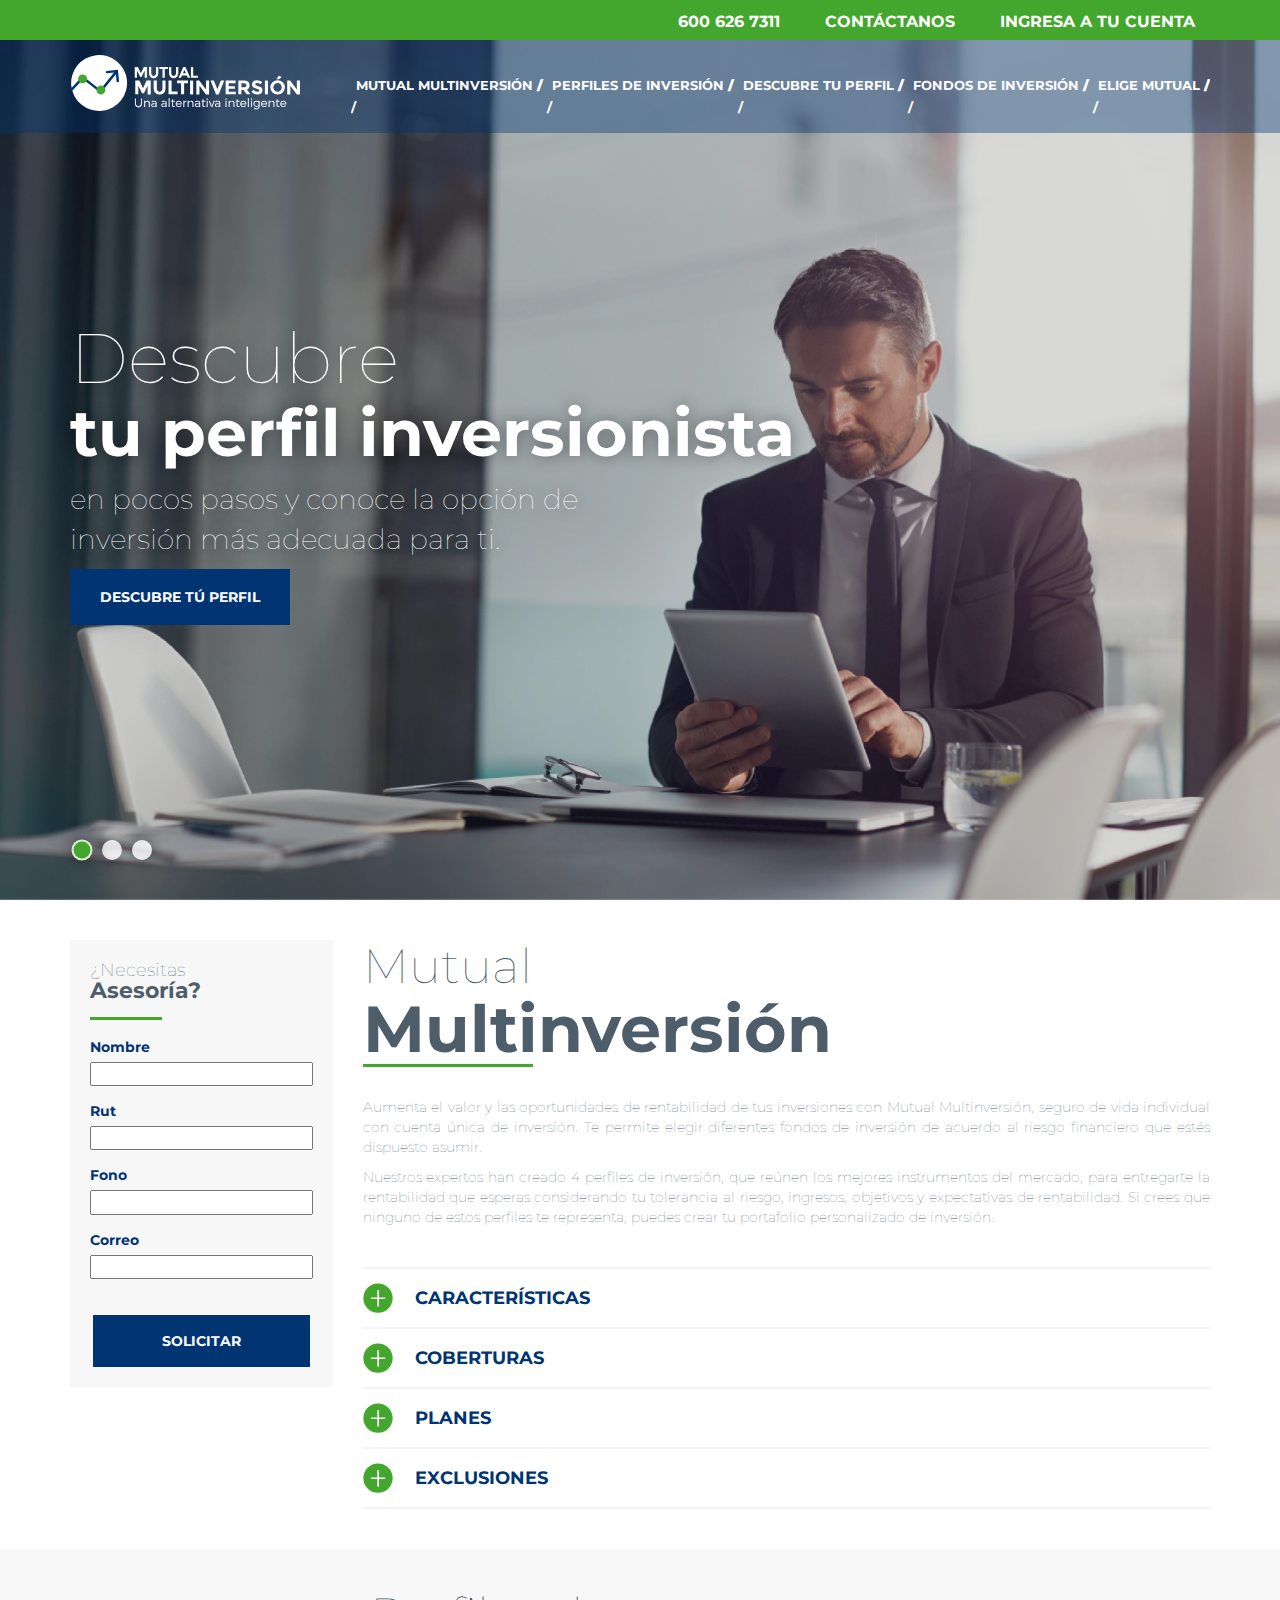
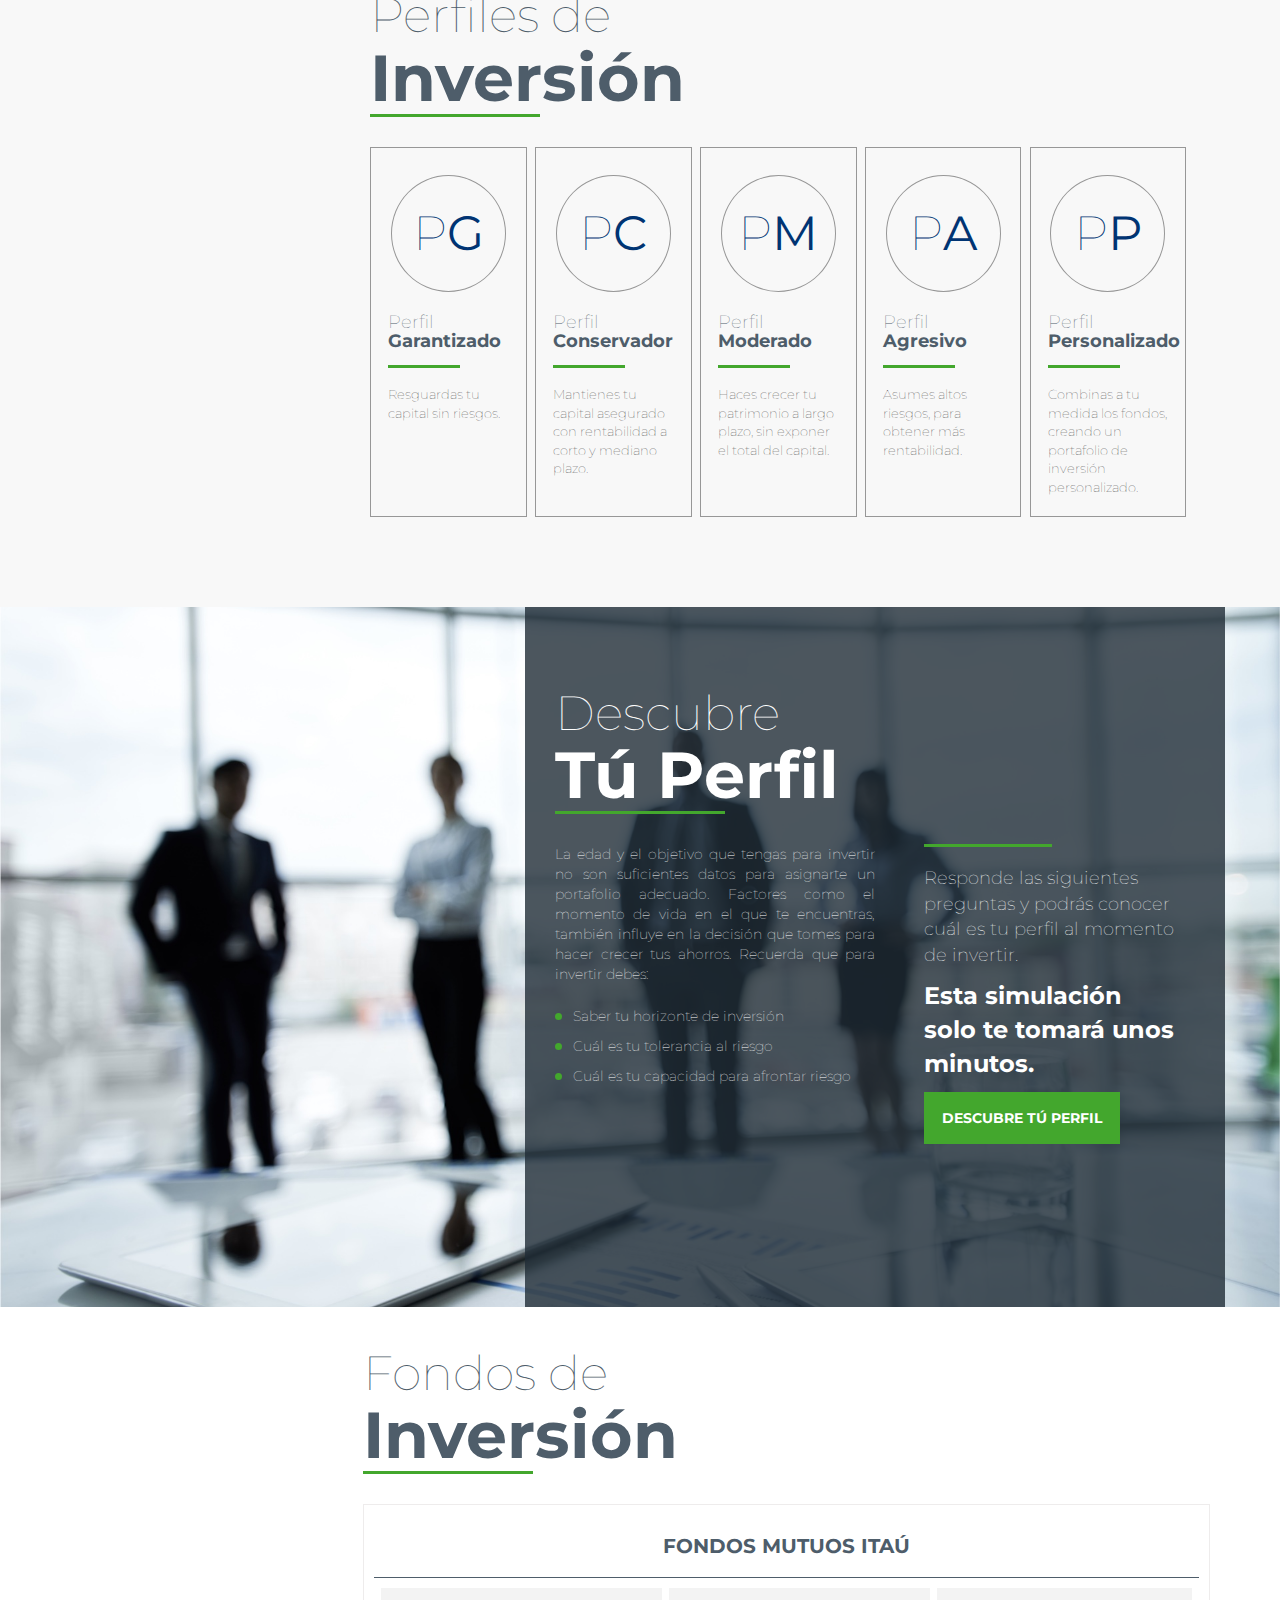
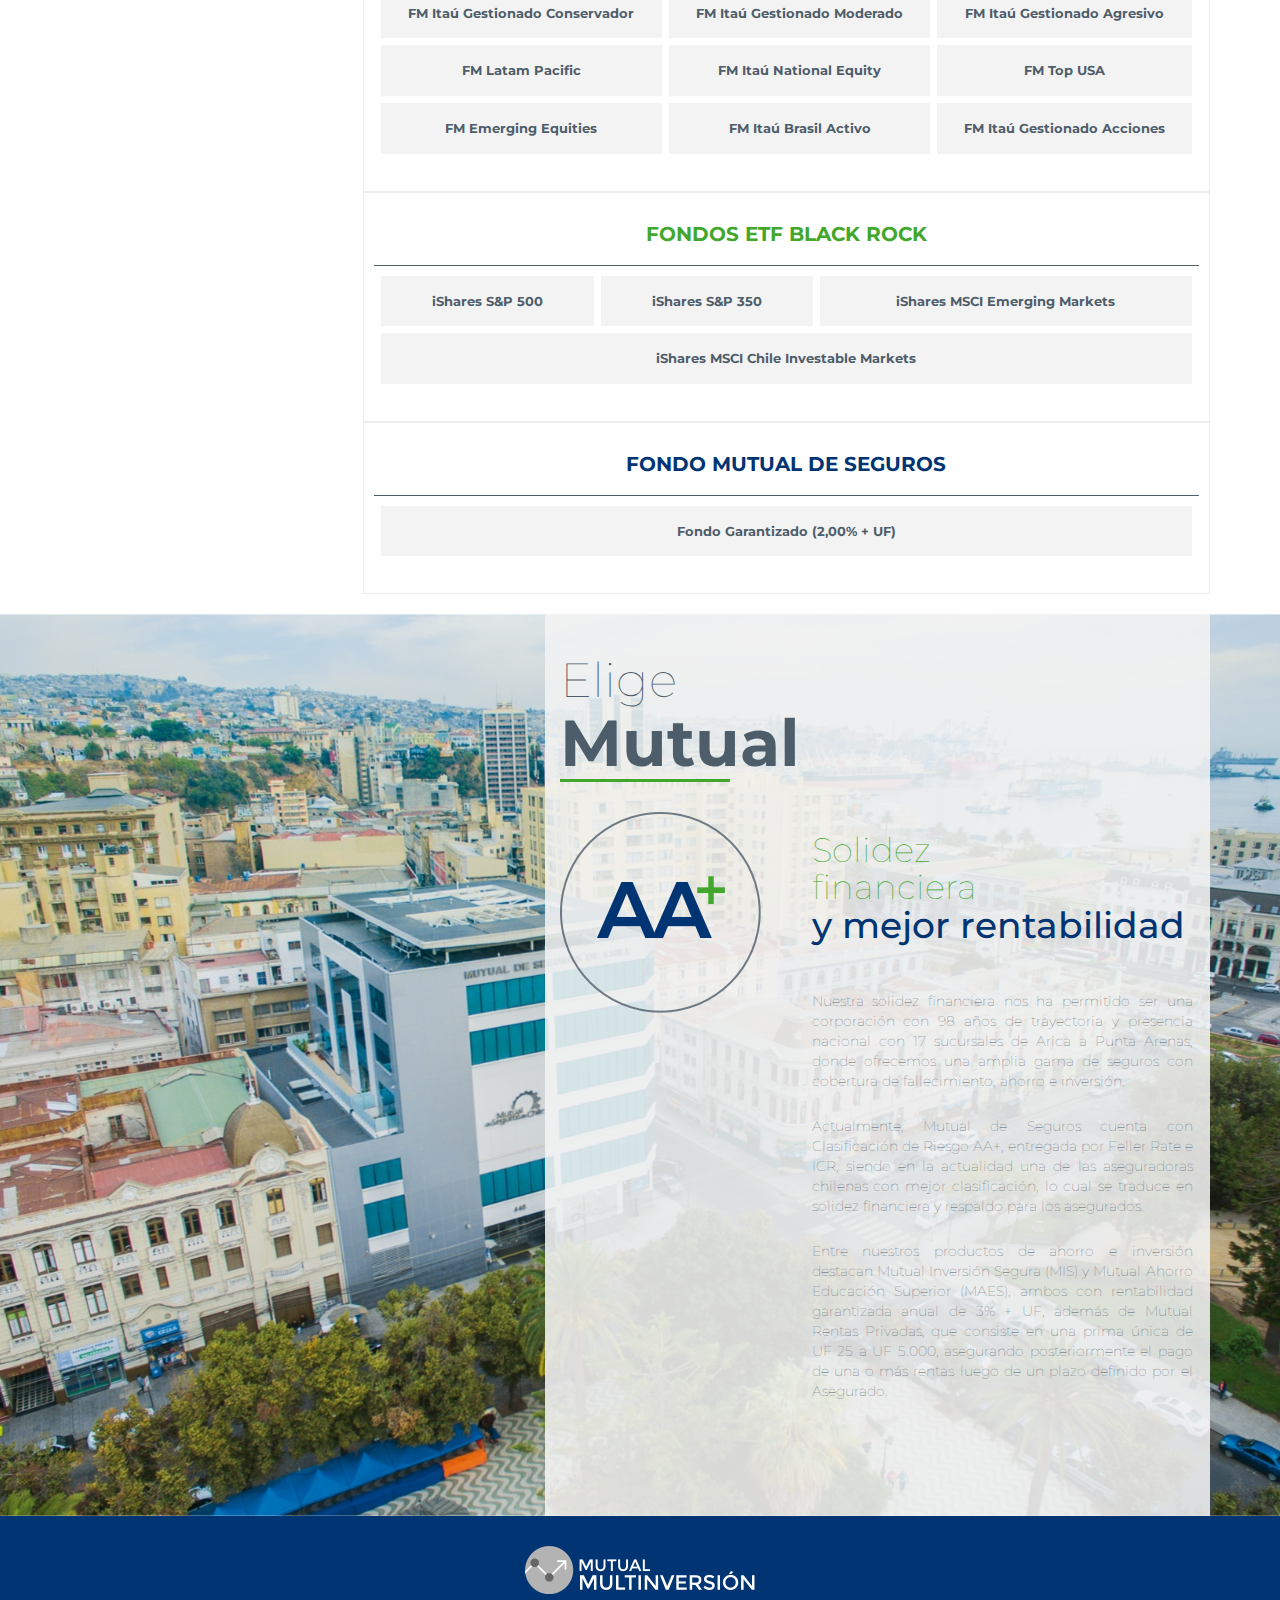
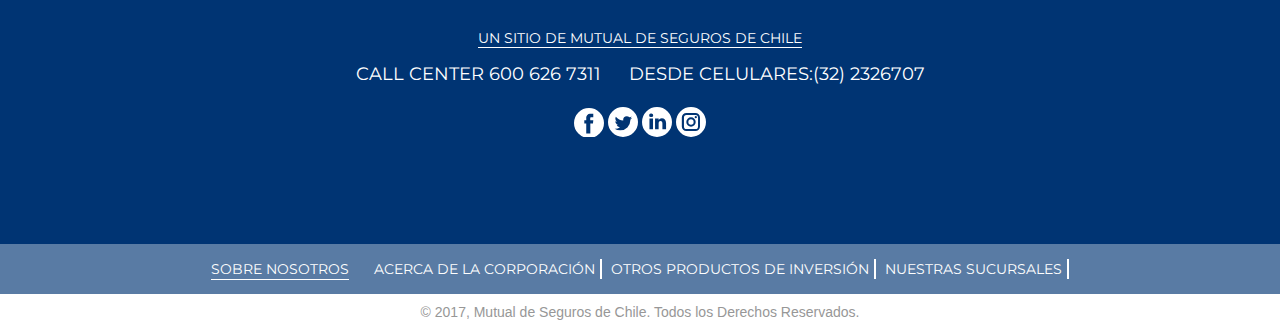
==== commit d2d33f6f: "empezando cambio contenido" ====
--- a/index.html
+++ b/index.html
@@ -51,19 +51,19 @@
           <nav id="navigation" class="okayNav">
             <ul class="nav-visible">
               <li class="section-link">
-                <a class="scroll" href="#mutual-multinversion">MUTUAL MULTINVERSIÓN <span class="nav-indicator"></a>
+                <a class="scroll" href="#mutual-multinversion">MUTUAL MULTINVERSIÓN  <b>/</b><span class="nav-indicator"></a>
               </li>
               <li class="section-link">
-                <a class="scroll" href="#inversion-row">PERFILES DE INVERSIÓN <span class="nav-indicator"></a>
+                <a class="scroll" href="#inversion-row">PERFILES DE INVERSIÓN  <b>/</b><span class="nav-indicator"></a>
               </li>
               <li class="section-link">
-                <a class="scroll" href="#descubre">DESCUBRE TU PERFIL <span class="nav-indicator"></a>
+                <a class="scroll" href="#descubre">DESCUBRE TU PERFIL  <b>/</b><span class="nav-indicator"></a>
               </li>
               <li class="section-link">
-                <a class="scroll" href="#fondos">FONDOS DE INVERSIÓN <span class="nav-indicator"></a>
+                <a class="scroll" href="#fondos">FONDOS DE INVERSIÓN  <b>/</b><span class="nav-indicator"></a>
               </li>
               <li class="section-link">
-                <a class="scroll" href="#aa">ELIGE MUTUAL <span class="nav-indicator"></a>
+                <a class="scroll" href="#aa">ELIGE MUTUAL  <b>/</b><span class="nav-indicator"></a>
               </li>
             </ul>
           </nav>
@@ -345,6 +345,19 @@
               <div class="slots">
                 <div class="back-layer"></div>
                 <div class="inversion-row-content">
+                  <div class="cierra-cuestionario">
+                    <svg width="49px" height="49px" viewBox="0 0 49 49" version="1.1" xmlns="http://www.w3.org/2000/svg" xmlns:xlink="http://www.w3.org/1999/xlink">
+                        <title>Group 13</title>
+                        <g id="full-quality" stroke="none" stroke-width="1" fill="none" fill-rule="evenodd">
+                            <g id="Group-13" transform="translate(2.000000, 2.000000)">
+                                <circle id="Oval-Copy-19" stroke="#43A72D" stroke-width="4" cx="22.5" cy="22.5" r="22.5"></circle>
+                                <g id="close-copy" transform="translate(14.000000, 14.000000)" fill="#43A72D">
+                                    <polygon id="Shape" points="17.0559444 2.38026509 15.3750763 0.699397013 8.65160399 7.42286933 1.92813167 0.699397013 0.247263588 2.38026509 6.97073591 9.10373741 0.247263588 15.8272097 1.92813167 17.5080778 8.65160399 10.7846055 15.3750763 17.5080778 17.0559444 15.8272097 10.3324721 9.10373741"></polygon>
+                                </g>
+                            </g>
+                        </g>
+                    </svg>
+                  </div>
                   <div class="titulo">
                     <h1 class="titulo-gral text-white">Perfiles de
                       <span class="titulo-bold text-white">Inversión</span>
@@ -409,6 +422,19 @@
               <div class="slots">
                 <div class="back-layer"></div>
                 <div class="inversion-row-content">
+                  <div class="cierra-cuestionario">
+                    <svg width="49px" height="49px" viewBox="0 0 49 49" version="1.1" xmlns="http://www.w3.org/2000/svg" xmlns:xlink="http://www.w3.org/1999/xlink">
+                        <title>Group 13</title>
+                        <g id="full-quality" stroke="none" stroke-width="1" fill="none" fill-rule="evenodd">
+                            <g id="Group-13" transform="translate(2.000000, 2.000000)">
+                                <circle id="Oval-Copy-19" stroke="#43A72D" stroke-width="4" cx="22.5" cy="22.5" r="22.5"></circle>
+                                <g id="close-copy" transform="translate(14.000000, 14.000000)" fill="#43A72D">
+                                    <polygon id="Shape" points="17.0559444 2.38026509 15.3750763 0.699397013 8.65160399 7.42286933 1.92813167 0.699397013 0.247263588 2.38026509 6.97073591 9.10373741 0.247263588 15.8272097 1.92813167 17.5080778 8.65160399 10.7846055 15.3750763 17.5080778 17.0559444 15.8272097 10.3324721 9.10373741"></polygon>
+                                </g>
+                            </g>
+                        </g>
+                    </svg>
+                  </div>
                   <div class="titulo">
                     <h1 class="titulo-gral text-white">Perfiles de
                       <span class="titulo-bold text-white">Inversión</span>
@@ -489,6 +515,19 @@
               <div class="slots">
                 <div class="back-layer"></div>
                 <div class="inversion-row-content">
+                  <div class="cierra-cuestionario">
+                    <svg width="49px" height="49px" viewBox="0 0 49 49" version="1.1" xmlns="http://www.w3.org/2000/svg" xmlns:xlink="http://www.w3.org/1999/xlink">
+                        <title>Group 13</title>
+                        <g id="full-quality" stroke="none" stroke-width="1" fill="none" fill-rule="evenodd">
+                            <g id="Group-13" transform="translate(2.000000, 2.000000)">
+                                <circle id="Oval-Copy-19" stroke="#43A72D" stroke-width="4" cx="22.5" cy="22.5" r="22.5"></circle>
+                                <g id="close-copy" transform="translate(14.000000, 14.000000)" fill="#43A72D">
+                                    <polygon id="Shape" points="17.0559444 2.38026509 15.3750763 0.699397013 8.65160399 7.42286933 1.92813167 0.699397013 0.247263588 2.38026509 6.97073591 9.10373741 0.247263588 15.8272097 1.92813167 17.5080778 8.65160399 10.7846055 15.3750763 17.5080778 17.0559444 15.8272097 10.3324721 9.10373741"></polygon>
+                                </g>
+                            </g>
+                        </g>
+                    </svg>
+                  </div>
                   <div class="titulo">
                     <h1 class="titulo-gral text-white">Perfiles de
                       <span class="titulo-bold text-white">Inversión</span>
@@ -574,6 +613,19 @@
               <div class="slots">
                 <div class="back-layer"></div>
                 <div class="inversion-row-content">
+                  <div class="cierra-cuestionario">
+                    <svg width="49px" height="49px" viewBox="0 0 49 49" version="1.1" xmlns="http://www.w3.org/2000/svg" xmlns:xlink="http://www.w3.org/1999/xlink">
+                        <title>Group 13</title>
+                        <g id="full-quality" stroke="none" stroke-width="1" fill="none" fill-rule="evenodd">
+                            <g id="Group-13" transform="translate(2.000000, 2.000000)">
+                                <circle id="Oval-Copy-19" stroke="#43A72D" stroke-width="4" cx="22.5" cy="22.5" r="22.5"></circle>
+                                <g id="close-copy" transform="translate(14.000000, 14.000000)" fill="#43A72D">
+                                    <polygon id="Shape" points="17.0559444 2.38026509 15.3750763 0.699397013 8.65160399 7.42286933 1.92813167 0.699397013 0.247263588 2.38026509 6.97073591 9.10373741 0.247263588 15.8272097 1.92813167 17.5080778 8.65160399 10.7846055 15.3750763 17.5080778 17.0559444 15.8272097 10.3324721 9.10373741"></polygon>
+                                </g>
+                            </g>
+                        </g>
+                    </svg>
+                  </div>
                   <div class="titulo">
                     <h1 class="titulo-gral text-white">Perfiles de
                       <span class="titulo-bold text-white">Inversión</span>
@@ -664,6 +716,19 @@
               <div class="slots">
                 <div class="back-layer"></div>
                 <div class="inversion-row-content">
+                  <div class="cierra-cuestionario">
+                    <svg width="49px" height="49px" viewBox="0 0 49 49" version="1.1" xmlns="http://www.w3.org/2000/svg" xmlns:xlink="http://www.w3.org/1999/xlink">
+                        <title>Group 13</title>
+                        <g id="full-quality" stroke="none" stroke-width="1" fill="none" fill-rule="evenodd">
+                            <g id="Group-13" transform="translate(2.000000, 2.000000)">
+                                <circle id="Oval-Copy-19" stroke="#43A72D" stroke-width="4" cx="22.5" cy="22.5" r="22.5"></circle>
+                                <g id="close-copy" transform="translate(14.000000, 14.000000)" fill="#43A72D">
+                                    <polygon id="Shape" points="17.0559444 2.38026509 15.3750763 0.699397013 8.65160399 7.42286933 1.92813167 0.699397013 0.247263588 2.38026509 6.97073591 9.10373741 0.247263588 15.8272097 1.92813167 17.5080778 8.65160399 10.7846055 15.3750763 17.5080778 17.0559444 15.8272097 10.3324721 9.10373741"></polygon>
+                                </g>
+                            </g>
+                        </g>
+                    </svg>
+                  </div>
                   <div class="titulo">
                     <h1 class="titulo-gral text-white">Perfiles de
                       <span class="titulo-bold text-white">Inversión</span>
--- a/css/app.css
+++ b/css/app.css
@@ -1,2 +1,2 @@
 @import 'normalize.css';
-*{box-sizing:border-box;-webkit-font-smoothing:antialiased}body,html{height:100%;font-family:'Montserrat',sans-serif;font-size:16px}header{height:100%;width:100%}.aa{background:rgba(243,243,243,0.6);background-image:url("../img/aa.jpg");background-position:center;background-size:cover;padding:0 !important;position:relative;}.aa .aa-white{background:rgba(243,243,243,0.88);padding-bottom:90px;padding-top:40px}.aa .a-inner-left{width:39%}.aa .a-inner-left,.aa .a-inner-rigth{display:inline-block;vertical-align:top;}.aa .a-inner-left p,.aa .a-inner-rigth p{margin-bottom:25px}.aa .a-inner-rigth{width:60%}.aa .aa-title{color:#003473;font-size:36px;margin-bottom:45px;}.aa .aa-title span{color:#43a72d;display:block;font-size:34px;font-weight:100}.absolute{position:absolute}.ac-custom label{display:inline-block;position:relative;font-size:18px;font-weight:100;padding:0 0 0 60px;vertical-align:top;color:#003473;cursor:pointer;transition:color .3s}.ac-custom input[type="checkbox"],.ac-custom input[type="radio"],.ac-custom label::before{width:50px;height:50px;top:50%;left:10px;margin-top:-25px;position:absolute;cursor:pointer}.ac-custom input[type="checkbox"],.ac-custom input[type="radio"]{opacity:0;display:inline-block;vertical-align:middle;z-index:100}.ac-custom label::before{background:#43a72d;border-radius:50%;content:'';height:20px;margin-top:-10px;position:absolute;top:50%;transition:opacity .3s;width:20px}.ac-custom svg path{fill:transparent;stroke:#43a72d;stroke-dashoffset:0;stroke-linecap:round;stroke-linejoin:round;stroke-width:5px}.arrows{bottom:130px;position:absolute;text-align:right;width:100%;}.arrows p{color:#fff;cursor:pointer;display:inline-block;font-weight:800;text-align:center;text-shadow:0 0 16px rgba(0,0,0,0.8);width:50px}.back-layer{background:rgba(0,0,0,0.6);bottom:0;left:0;position:fixed;right:0;top:0}.chico .titulo-gral{font-size:1.1em;}.chico .titulo-gral .bisel{margin-top:13px;width:72px}.chico .titulo-gral .titulo-bold{font-size:22px}.chico-inversion .titulo-gral{font-size:18px;}.chico-inversion .titulo-gral .bisel{margin-top:13px;width:72px}.chico-inversion .titulo-gral .titulo-bold{font-size:18px}.asesoria{background:rgba(243,243,243,0.7);display:block;margin-top:40px;opacity:1;padding:20px;position:relative;transition:.35s;visibility:visible;}.asesoria.fixed{margin-right:-16px;margin-top:0;position:fixed;top:120px;z-index:1001}.asesoria.opacidad{opacity:0;visibility:hidden}.asesoria h2{color:#003473;font-size:18px;text-align:center;text-transform:uppercase}.asesoria label{color:#003473;display:block;font-size:14px;margin-top:15px;text-align:left}.asesoria input{width:100%}.asesoria [type="submit"]{background:#003473;border:0;color:#fff;display:block;font-family:'Montserrat';font-size:14px;font-weight:700;margin:36px auto 0;padding:18px;text-transform:uppercase;transition:.2s;transform-origin:center;width:217px;}.asesoria [type="submit"]:hover{box-shadow:0 10px 16px rgba(0,0,0,0.3);transform:scale(1.03)}.asesoria .aleta-mobile{background:rgba(243,243,243,0.7);border-radius:5px;color:#fff;height:40px;line-height:40px;opacity:0;position:absolute;right:-40px;text-align:center;top:0;visibility:hidden;width:40px}.avatar-logo{border:1px solid #979797;border-radius:50%;color:#003473;font-size:48px;line-height:115px;margin:0 auto;text-align:center;transition:.35s;width:115px;}.avatar-logo span{font-weight:100}.background-azul{background:#003473}.background-light-azul{background:rgba(0,52,115,0.65)}.background-verde{background:#43a72d}.call-to-action{border:0;color:#fff;font-family:'Montserrat';font-size:14px;font-weight:700;max-width:220px;padding:18px;text-align:center;text-transform:uppercase}.clearfix{clear:both}.clear-all{display:block;margin:0 auto;max-width:1200px;position:relative;height:700px}.container{margin:0 auto;max-width:1200px}.controls{bottom:30px;height:40px;left:0;position:absolute;right:0;}.controls ul{margin:10px auto;padding:0 32px;text-align:left;width:100%;}.controls ul li{background:rgba(255,255,255,0.8);border-radius:50%;box-shadow:0 0 16px rgba(0,0,0,0.6);cursor:pointer;display:inline-block;height:20px;margin:0 10px 0 0;width:20px;transform-origin:center}.controls ul li.active{background:#43a72d;border:2px solid rgba(255,255,255,0.8);transform:scale(1.05)}.dist-desk{font-size:initial}.dist-mob{font-size:0}.descubre{background-image:url("../img/descubre.jpg");background-position:center;background-size:cover;float:none;height:700px;}.descubre .relative{height:100%}.descubre .descubre-inner{background:rgba(31,44,54,0.8);bottom:0;height:100%;max-width:700px;padding:80px 30px;position:absolute;right:0;text-align:left;width:100%;}.descubre .descubre-inner .descubre-inner-left{margin-right:7%;width:50%}.descubre .descubre-inner .descubre-inner-left,.descubre .descubre-inner .descubre-inner-right{display:inline-block;vertical-align:top;}.descubre .descubre-inner .descubre-inner-left p,.descubre .descubre-inner .descubre-inner-right p{color:#fff;font-size:14px;font-weight:100;text-align:justify}.descubre .descubre-inner .descubre-inner-left ul,.descubre .descubre-inner .descubre-inner-right ul{margin-top:17px;padding:0 0 0 18px;}.descubre .descubre-inner .descubre-inner-left ul li,.descubre .descubre-inner .descubre-inner-right ul li{color:#fff;font-size:14px;font-weight:100;padding:5px 0;position:relative;list-style:none;}.descubre .descubre-inner .descubre-inner-left ul li:before,.descubre .descubre-inner .descubre-inner-right ul li:before{background:#43a72d;border-radius:50%;content:"";height:7px;left:-18px;position:absolute;top:12px;width:7px}.descubre .descubre-inner .descubre-inner-left ul li strong,.descubre .descubre-inner .descubre-inner-right ul li strong{font-weight:700}.descubre .descubre-inner .descubre-inner-right{width:40%;}.descubre .descubre-inner .descubre-inner-right .simulacion-text{font-size:18px;padding-top:22px;position:relative;text-align:left;}.descubre .descubre-inner .descubre-inner-right .simulacion-text:before{background:#43a72d;content:'';display:block;height:3px;left:0;position:absolute;top:0;width:50%}.descubre .descubre-inner .descubre-inner-right .simulacion-text-call{font-size:24px;font-weight:700;text-align:left}.filter{background:#000;height:100%;left:0;opacity:.15;position:absolute;top:0;width:100%}.fondos{padding-bottom:20px !important}.font-light{font-size:14px;font-weight:100}.footer-info{position:relative;}.footer-info .footer-info-1{padding:30px 0 100px 0;text-align:center;}.footer-info .footer-info-1 .logo{margin:0 auto 32px auto;width:230px;}.footer-info .footer-info-1 .logo img{width:100%}.footer-info .footer-info-1 .bajada{border-bottom:1px solid #fff;color:#fff;display:initial;font-size:14px;letter-spacing:0;text-transform:uppercase}.footer-info .footer-info-1 .phono{margin-top:12px;}.footer-info .footer-info-1 .phono p{display:inline-block;font-size:18px;margin:0 12px;text-transform:uppercase;vertical-align:top}.footer-info .social{margin-top:20px;}.footer-info .social ul{margin:0 auto;padding:0;}.footer-info .social ul li{cursor:pointer;display:inline-block;height:30px;width:30px;}.footer-info .social ul li:hover svg .cls-1,.footer-info .social ul li:hover svg .fb-1{fill:#43a72d}.footer-info .social ul li svg{width:100%;}.footer-info .social ul li svg .cls-1,.footer-info .social ul li svg .fb-1{transition:.35s}.footer-info .footer-info-2{padding:13px 0;text-align:center;}.footer-info .footer-info-2 p{border-bottom:1px solid #fff;font-size:14px;margin:0 16px 0 0}.footer-info .footer-info-2 p,.footer-info .footer-info-2 ul{display:inline-block;vertical-align:middle}.footer-info .footer-info-2 ul{margin:0;padding:0;}.footer-info .footer-info-2 ul li{border-right:2px solid #fff;display:inline-block;font-size:14px;padding:0 5px;}.footer-info .footer-info-2 ul li:nth-child(last){border-right:0}.footer-info .footer-info-3{color:#979797;font-family:'Helvetica',Open-sans;font-size:14px;padding:8px 0;text-align:center}.ic{display:inline-block;height:26px;margin-right:5px;vertical-align:middle;width:26px;}.ic img{width:100%}.ic-1{background-size:cover}.ic-2{background-size:cover}.ic-3{background-size:cover}.inversion-row{position:relative;background:rgba(243,243,243,0.6);}.inversion-row .accordion{position:relative;z-index:10}.inversion-row .inversion-row-content{background:#fff;padding:37px;position:relative;z-index:10001;}.inversion-row .inversion-row-content .inversion-inner-left{margin-right:5%;width:24%;}.inversion-row .inversion-row-content .inversion-inner-left .chico-inversion{margin:0 !important}.inversion-row .inversion-row-content .inversion-inner-left,.inversion-row .inversion-row-content .inversion-inner-right{display:inline-block;vertical-align:top}.inversion-row .inversion-row-content .inversion-inner-right{width:70%}.inversion-row .inversion-row-content .inversion-inner-total{width:100%;}.inversion-row .inversion-row-content .inversion-inner-total .avatar-logo{margin:0 0 16px 0}.inversion-row .inversion-row-content .titulo{left:0;position:absolute;top:-156px}.inversion-row .member.inversion{border:1px solid #979797;cursor:pointer;display:inline-block;height:370px;margin-right:.5%;padding:27px 17px;transform-origin:center;transition:.25s;vertical-align:top;width:19%;}.inversion-row .member.inversion:hth-child(last){margin-right:0}.inversion-row .member.inversion:hover{background:#43a72d;}.inversion-row .member.inversion:hover .avatar-logo{background:#fff;border:0;color:#43a72d}.inversion-row .member.inversion:hover .inversion-row-content .avatar-logo{background:transparent;background:#fff;border:1px solid #979797;color:#003473}.inversion-row .member.inversion:hover .inversion-row-content .name{color:#4e5d6a;}.inversion-row .member.inversion:hover .inversion-row-content .name h3{color:#4e5d6a;}.inversion-row .member.inversion:hover .inversion-row-content .name h3 span{color:#4e5d6a}.inversion-row .member.inversion:hover .inversion-row-content .name h3 .bisel{background:#4e5d6a}.inversion-row .member.inversion:hover .name{color:#fff;}.inversion-row .member.inversion:hover .name h3{color:#fff;}.inversion-row .member.inversion:hover .name h3 span{color:#fff}.inversion-row .member.inversion:hover .name h3 .bisel{background:#fff}.inversion-row .member.inversion:hover .sub-name p{color:#fff}.inversion-row .member.inversion.active .slots{pointer-events:auto;opacity:1;visibility:visible;z-index:1;}.inversion-row .member.inversion.active .slots .back-layer{z-index:101}.inversion-row .member.inversion .avatar{display:block;margin:0 auto;height:115px;width:115px}.inversion-row .member.inversion .name{font-size:18px;margin:21px 0 0 0;text-align:left}.inversion-row .member.inversion .slots{left:0;pointer-events:none;position:absolute;opacity:0;top:0;visibility:hidden;width:100%;z-index:-1}.inversion-row .member.inversion .sub-name p{font-size:13px;font-weight:100}.inversion-row .table-inversion{border:0;border-bottom:1px solid rgba(78,93,106,0.5);padding:0;}.inversion-row .table-inversion table{margin-bottom:10px}.inversion-row .table-inversion th{padding:5px !important}.inversion-row .table-inversion thead{background:#43a72d;}.inversion-row .table-inversion thead tr th{color:#fff;border:2px solid #fff;font-size:14px}.inversion-row .table-inversion thead tr .dist-desk{font-size:0}.inversion-row .table-inversion thead tr .dist-mob{font-size:14px}.inversion-row .table-inversion tbody tr:nth-child(even){background:#fff;}.inversion-row .table-inversion tbody tr:nth-child(even) th{background:#fff}.inversion-row .table-inversion tbody tr th{border-bottom:10px solid #fff;border-left:3px solid #fff;border-right:3px solid #fff;border-top:10px solid #fff;color:#003473;font-size:14px;font-weight:normal;text-align:left}.justify{text-align:justify}.link-small{padding:5px 15px}.link-big{display:block;width:220px}.mini-bar-top{background:#43a72d;height:40px;left:0;position:absolute;right:0;top:0;width:100%;z-index:1;}.mini-bar-top .container{padding-top:10px}.mini-bar-top .mini-bar-left h3{color:#fff;font-size:20px;font-weight:700;margin:0}.mini-bar-top .mini-bar-left,.mini-bar-top .mini-bar-right{display:inline-block;font-size:0;vertical-align:middle;width:100%}.mini-bar-top .mini-bar-right{text-align:right;}.mini-bar-top .mini-bar-right a{color:#fff;font-size:16px;font-weight:700;margin:0}.modal{background:rgba(0,0,0,0.6);bottom:0;display:block;left:0;opacity:0;position:fixed;right:0;top:0;visibility:hidden;z-index:-30;}.modal.active{opacity:1;visibility:visible;z-index:1002}.modal .form{margin:0 auto;max-width:500px;}.modal .form button{background:#43a72d;border:0;color:#fff;font-family:'Montserrat';font-weight:700;font-size:18px;margin:16px auto;padding:16px;width:100%}.modal .form .modal-form{margin:0 auto;max-width:500px;width:100%;}.modal .form .modal-form input{height:45px;width:100%}.modal .form .modal-form input[type=submit],.modal .form .modal-form button{background:#43a72d;border:0;color:#fff;font-family:'Montserrat';font-weight:700;font-size:18px;margin-top:16px;width:100%;}.modal .form .modal-form input[type=submit]:hover,.modal .form .modal-form button:hover{background:rgba(67,167,45,0.8)}.modal .form .modal-form label{font-size:18px}.modal .modal-inner{margin-top:-25%;position:relative;margin-top:135px;}.modal .modal-inner .formulario{padding:0;}.modal .modal-inner .formulario .cuestionario{background:#fff;overflow:hidden;white-space:nowrap;}.modal .modal-inner .formulario .cuestionario .cierra-cuestionario{cursor:pointer;height:40px;position:absolute;right:5px;top:5px;width:40px;z-index:2;}.modal .modal-inner .formulario .cuestionario .cierra-cuestionario svg{width:100%}.modal .modal-inner .formulario .cuestionario .pregunta{display:inline-block;font-size:0;margin-left:-4px;margin-right:-4px;padding:32px;vertical-align:top;width:100%;white-space:normal;}.modal .modal-inner .formulario .cuestionario .pregunta .pregunta-inner-left{margin-right:5%;padding-top:16px;width:24%;}.modal .modal-inner .formulario .cuestionario .pregunta .pregunta-inner-left p{margin:0}.modal .modal-inner .formulario .cuestionario .pregunta .pregunta-inner-left .font-bold{font-size:18px;font-weight:700;position:relative;}.modal .modal-inner .formulario .cuestionario .pregunta .pregunta-inner-left .font-bold:before{background:#43a72d;content:'';height:3px;left:0;position:absolute;bottom:-16px;width:40%}.modal .modal-inner .formulario .cuestionario .pregunta .pregunta-inner-left .font-light{font-size:18px;font-weight:100}.modal .modal-inner .formulario .cuestionario .pregunta .pregunta-inner-left .chico-inversion{margin:0 !important}.modal .modal-inner .formulario .cuestionario .pregunta .pregunta-inner-left,.modal .modal-inner .formulario .cuestionario .pregunta .pregunta-inner-right{display:inline-block;vertical-align:top}.modal .modal-inner .formulario .cuestionario .pregunta .pregunta-inner-right{border-top:2px solid #f3f3f3;width:70%;}.modal .modal-inner .formulario .cuestionario .pregunta .pregunta-inner-right .button-next{background-color:#43a72d !important;border:0 !important;color:#fff !important;float:right;font-size:14px;margin-top:16px;padding:16px 24px;transition:.35s;}.modal .modal-inner .formulario .cuestionario .pregunta .pregunta-inner-right .button-next[disabled]{background:rgba(67,167,45,0.4) !important}.modal .modal-inner .formulario .cuestionario .pregunta .pregunta-inner-right .check-line{border-bottom:2px solid #f3f3f3;list-style:none;margin:0;padding:0;position:relative;}.modal .modal-inner .formulario .cuestionario .pregunta .pregunta-inner-right .check-line p{font-size:14px;line-height:30px;margin:0;padding:10px 0;}.modal .modal-inner .formulario .cuestionario .pregunta .pregunta-inner-right .check-line p:hover{background:#f3f3f3}.modal .modal-inner .formulario .cuestionario .pregunta .pregunta-inner-right .check-line p input{background:#43a72d;display:inline-block;height:30px;margin-top:-15px;opacity:0;position:absolute;vertical-align:middle;width:30px;-webkit-appearance:none;z-index:100}.modal .modal-inner .formulario .cuestionario .pregunta .pregunta-inner-right .check-line p svg{height:40px;left:0;line-height:40px;margin-top:-20px;position:absolute;top:50%;transition:stroke-dashoffset .2s ease-in-out 0s;width:40px}.modal .modal-inner .formulario .cuestionario .pregunta .pregunta-inner-right .check-line p .calc{margin-right:20px}.modal .modal-inner .formulario .cuestionario .pregunta .pregunta-inner-right .button{border:1px solid #999;background-color:#ccc;color:#666}.modal .modal-inner .formulario .cuestionario .pregunta .pregunta-inner-right .inner-italic{font-size:15px;font-style:italic;font-weight:100}.modal .modal-inner .formulario .cuestionario .pregunta .pregunta-inner-total{width:100%;}.modal .modal-inner .formulario .cuestionario .pregunta .pregunta-inner-total .avatar-logo{margin:0 0 16px 0}.nav-indicator{background:#fff;display:block;height:3px}.okayNav button{background:transparent;border:0;opacity:1;position:absolute;right:0;top:30px;visibility:visible;width:36px;}.okayNav button svg{width:100%;}.okayNav button svg circle{fill:#fff}.okayNav button[aria-hidden]{opacity:0;visibility:hidden}.okayNav ul[aria-hidden]{right:-200px !important}.okayNav ul[data-okay-overflow]{background:#fff;border-left:1px solid #f3f3f3;height:100%;padding:10px;position:fixed;right:0;top:0;transition:.45s;width:200px;}.okayNav ul[data-okay-overflow] li{display:block;acolor:#fff;font-size:13px;font-weight:700;line-height:40px;padding:0 5px;text-decoration:none}.relative{position:relative}.section{padding:40px 0 90px 0}.slider{display:block;height:100%;margin:0 auto;overflow:hidden;position:relative;width:100%;}.slider .nav-header{background:rgba(0,52,115,0.4);left:0;padding:15px 0;position:absolute;right:0;top:40px;transition:.25s;z-index:1;}.slider .nav-header nav{float:right;height:60px;}.slider .nav-header nav .nav-visible{height:60px;list-style:none;margin:0;overflow:hidden;padding:0;}.slider .nav-header nav .nav-visible li{display:inline-block;height:60px;}.slider .nav-header nav .nav-visible li a{color:#fff;font-size:13px;font-weight:700;line-height:60px;padding:0 5px;text-decoration:none;}.slider .nav-header nav .nav-visible li a .nav-indicator{opacity:0;visibility:hidden}.slider .nav-header nav,.slider .nav-header .logo{display:inline-block;vertical-align:middle}.slider .nav-header .logo{padding-right:10px;width:240px;}.slider .nav-header .logo img{width:100%}.slider .nav-header .logo svg{width:100%;}.slider .nav-header .logo svg .logo-1{fill:#fff}.slider .nav-header .logo svg .logo-2{fill:#fff}.slider .nav-header .logo svg .logo-3{fill:#fff}.slider .nav-header .logo svg .logo-4{fill:#fff}.slider .nav-header .logo svg .logo-5{animation:dash 2s 1 ease-in-out forwards;stroke:#003473;stroke-dasharray:0;stroke-dashoffset:0}.slider .nav-header .logo svg .logo-6{animation:dash 1s linear;stroke:#003473;stroke-dasharray:70}.slider .nav-header .logo svg .logo-circle{fill:#43a72d}.slider .nav-header .logo-fixed{display:none;width:230px}.slider .slide{background-color:#000;background-position:center;background-size:cover;display:inline-block;height:100%;position:relative;width:100%;}.slider .slide .container{z-index:2;}.slider .slide .container .hero{margin-top:-150px;position:absolute;top:50%}.slider.nav-fixed .mini-bar-top,.slider.nav-fixed .nav-header{position:fixed;z-index:1003}.slider.nav-fixed .nav-header{background:#fff;height:80px;padding:10px 0;}.slider.nav-fixed .nav-header .logo{display:inline-block;}.slider.nav-fixed .nav-header .logo .logo-1{fill:#003473}.slider.nav-fixed .nav-header .logo .logo-2{fill:#626b73}.slider.nav-fixed .nav-header .logo .logo-3{fill:#35414a}.slider.nav-fixed .nav-header .logo .logo-4{fill:#43a72d}.slider.nav-fixed .nav-header .logo .logo-5,.slider.nav-fixed .nav-header .logo .logo-6{animation:dash 8s 1 ease-in-out;stroke:#fff;stroke-dasharray:1000}.slider.nav-fixed .nav-header .logo .logo-circle{fill:#43a72d}.slider.nav-fixed .nav-header .logo-fixed{display:none}.slider.nav-fixed .nav-header .okayNav button svg circle{fill:#666}.slider.nav-fixed .nav-header nav .nav-visible li a{color:#666;position:relative;}.slider.nav-fixed .nav-header nav .nav-visible li a .nav-indicator{background:#43a72d;bottom:12px;left:5px;opacity:1;position:absolute;visibility:visible}.slider-container{font-size:0;height:100%;left:0;position:relative;right:0;transition:.75s;white-space:nowrap;}.slider-container *{white-space:normal}.staff{border-top:2px solid #f3f3f3;margin-top:40px;padding:0;}.staff .avatar{height:30px;width:30px;}.staff .avatar svg{height:100%;width:100%}.staff .avatar,.staff .deselect-member,.staff .name{display:inline-block;vertical-align:middle}.staff .member{border-bottom:2px solid #f3f3f3;cursor:pointer;padding:14px 0;transition:.25s;width:100%;}.staff .member:hover{background:#f3f3f3}.staff .member .avatar svg{overflow:visible;}.staff .member .avatar svg circle,.staff .member .avatar svg .acrodeon-close-1{transform-origin:center;transition:.35s}.staff .member.active:hover{background:transparent}.staff .member.active .avatar svg circle{fill:#fff !important;stroke:#43a72d !important;stroke-width:3px}.staff .member.active .avatar svg path{stroke:#43a72d !important}.staff .member.active .avatar svg .acrodeon-close-1{transform:rotate(-90deg)}.staff .member.active .avatar svg .acrodeon-close-2{stroke:#fff !important}.staff .member.active .slots{display:block;opacity:1;position:relative}.staff .name{color:#003473;font-size:18px;font-weight:700;line-height:30px;margin-left:18px}.staff .slots{display:none;opacity:0;position:absolute;transition:opacity 300ms cubic-bezier(.645,.045,.355,1),transform 500ms cubic-bezier(.645,.045,.355,1);width:100%;}.staff .slots ul{margin-top:17px;}.staff .slots ul li{border-bottom:1px solid rgba(151,151,151,0.2);padding:17px 0;position:relative;list-style:none;}.staff .slots ul li:nth-last-child(1){border-bottom:0}.staff .slots ul li:before{background:#43a72d;border-radius:50%;content:"";height:7px;left:-18px;position:absolute;top:24px;width:7px}.staff .slots ul li strong{font-weight:700}.table{text-align:center;}.table th{color:#4e5d6a;font-size:13px;font-weight:700;padding:16px !important;text-align:center}.table-1 .table tbody tr th.th-active{background:#4e5d6a;color:#fff}.table-1 .table tbody tr th{cursor:pointer;transition:.25s;}.table-1 .table tbody tr th:hover{background:#4e5d6a;color:#fff}.table-2 .table tbody tr th.th-active{background:#43a72d;color:#fff}.table-2 .table tbody tr th{cursor:pointer;transition:.25s;}.table-2 .table tbody tr th:hover{background:#43a72d;color:#fff}.table-3 .table tbody tr th.th-active{background:#003473;color:#fff}.table-3 .table tbody tr th{cursor:pointer;transition:.25s;}.table-3 .table tbody tr th:hover{background:#003473;color:#fff}.table-green{color:#43a72d !important}.table-striped>tbody>tr:nth-of-type(odd){background:#fff}.table-row{border:1px solid #eeecec;padding:10px;}.table-row .table-title{font-size:20px;font-weight:700;text-transform:uppercase}.table-title{border-bottom:1px solid #4e5d6a;font-size:20px;font-weight:700;padding:0 0 20px 0;text-align:center}.table>tbody>tr>th{background:#f3f3f3;border:7px solid #fff;border-top:0}.text-blue{color:#003473}.text-green{color:#43a72d}.text-gris{color:#4e5d6a}.text-gris-dos{color:#1f2c36}.text-white{color:#fff}.titulo-gral{font-size:48px;font-weight:100;margin:0 0 33px 0;position:relative;}.titulo-gral .bisel{background:#43a72d;height:3px;left:0;position:absolute;width:170px}.titulo-gral .titulo-bold{display:block;font-size:65px;font-weight:700;width:100% !important}.titulo-slide{color:#fff;font-size:70px;font-weight:100;text-shadow:0 0 16px rgba(0,0,0,0.4);}.titulo-slide .titulo-slide-bold{display:block;font-size:65px;font-weight:700;width:100% !important}.titulo-slide-bajada{color:#fff;display:block;font-size:28px;font-weight:100;max-width:600px;text-shadow:0 0 16px rgba(0,0,0,0.6)}.qa{padding:40px 0;position:relative;}.qa .staff{position:relative}@media (max-width:1200px){.okayNav{padding-right:25px}.titulo-slide{font-size:46px;}.titulo-slide .titulo-slide-bold{display:block;font-size:46px;width:100% !important}}@media (max-width:1150px){.chico-inversion .titulo-gral{font-size:16px;}.chico-inversion .titulo-gral .titulo-bold{font-size:16px}}@media (max-width:1050px){.container{width:100%}.asesoria{display:none}}@media (max-width:900px){.titulo-gral{font-size:38px;}.titulo-gral .titulo-bold{font-size:45px}.titulo-slide{font-size:36px;}.titulo-slide .titulo-slide-bold{display:block;font-size:36px;width:100% !important}.titulo-slide-bajada{font-size:20px}}@media (max-width:800px){.inversion-row .member.inversion{border:1px solid rgba(151,151,151,0.18);height:initial;padding:5px 17px;width:100%;}.inversion-row .member.inversion .avatar-logo,.inversion-row .member.inversion .headers{display:inline-block;vertical-align:middle}.inversion-row .member.inversion .headers{margin-left:16px;width:calc(100% - 115px)}.slider{width:100%}}@media (max-width:768px){.avatar-logo{font-size:32px;line-height:80px;height:80px;width:80px}.container{width:100%}.descubre .descubre-inner .descubre-inner-right .simulacion-text-call{font-size:19px}.footer-info .footer-info-1 .bajada{font-size:13px}.footer-info .footer-info-1 .phono .text-white{font-size:13px}.footer-info .footer-info-3{font-size:11px}.inversion-row .member.inversion .slots .inversion-row-content .titulo{display:none}.no-padding{padding:0}.mini-bar-top .mini-bar-right a{font-size:12px;}.mini-bar-top .mini-bar-right a span{display:none}.slider .slide .container .hero{left:0;margin-top:-100px;padding:10px;width:100%}.table>tbody>tr>th{border:3px solid #fff;padding:8px !important}.table-row{padding:10px 0}.titulo-gral{font-size:30px;}.titulo-gral .bisel{width:100px}.titulo-gral .titulo-bold{font-size:38px}.titulo-slide .titulo-slide-bold{display:block;font-size:32px;width:100%}.titulo-slide-bajada{font-size:16px}}@media (max-width:730px){.inversion-row .member.inversion.active .slots .inversion-row-content{overflow-y:scroll;height:350px}}@media (max-width:600px){.aa .a-inner-rigth{width:100%}}@media (max-width:585px){.descubre .descubre-inner .descubre-inner-left{margin-right:0;width:100%}.descubre .descubre-inner .descubre-inner-right{width:100%;}.descubre .descubre-inner .descubre-inner-right .simulacion-text{width:100%}.descubre .descubre-inner .descubre-inner-right .simulacion-text-call{margin-top:32px}.no-padding-mob{padding:0}.inversion-row .inversion-row-content .inversion-inner-total{width:80px}.inversion-row .inversion-row-content .inversion-inner-total,.inversion-row .inversion-row-content .inversion-inner-left{display:inline-block;vertical-align:top}.inversion-row .inversion-row-content .inversion-inner-left{margin:0;padding:0 16px 0 16px;width:calc(100% - 90px)}.inversion-row .inversion-row-content .inversion-inner-right{width:100%}.inversion-row .inversion-row-content .inversion-inner-left{width:calc(100% - 60px)}.inversion-row .inversion-row-content .inversion-inner-total{width:50px;}.inversion-row .inversion-row-content .inversion-inner-total .avatar-logo{font-size:24px;height:50px;line-height:50px;width:50px}.inversion-row .member.inversion .slots .inversion-row-content{left:0;padding:16px;position:fixed;top:150px}.inversion-row .table-inversion tbody tr th,.inversion-row .table-inversion thead tr th{font-size:12px}}@media (max-width:500px){.modal .modal-inner .formulario .cuestionario .pregunta{overflow-y:scroll;height:350px;}.modal .modal-inner .formulario .cuestionario .pregunta .pregunta-inner-left,.modal .modal-inner .formulario .cuestionario .pregunta .pregunta-inner-right{width:100%}.modal .modal-inner .formulario .cuestionario .pregunta .pregunta-inner-right{margin-top:22px}}@media (max-width:390px){.descubre .descubre-inner{padding:40px 20px}}@-moz-keyframes dash{from{stroke-dashoffset:70}to{stroke-dashoffset:0}}@-webkit-keyframes dash{from{stroke-dashoffset:70}to{stroke-dashoffset:0}}@-o-keyframes dash{from{stroke-dashoffset:70}to{stroke-dashoffset:0}}@keyframes dash{from{stroke-dashoffset:70}to{stroke-dashoffset:0}}@-moz-keyframes dash-not{from{stroke-dashoffset:1000;stroke-dasharray:0}to{stroke-dashoffset:0;stroke-dasharray:-1000}}@-webkit-keyframes dash-not{from{stroke-dashoffset:1000;stroke-dasharray:0}to{stroke-dashoffset:0;stroke-dasharray:-1000}}@-o-keyframes dash-not{from{stroke-dashoffset:1000;stroke-dasharray:0}to{stroke-dashoffset:0;stroke-dasharray:-1000}}@keyframes dash-not{from{stroke-dashoffset:1000;stroke-dasharray:0}to{stroke-dashoffset:0;stroke-dasharray:-1000}}+*{box-sizing:border-box;-webkit-font-smoothing:antialiased}body,html{height:100%;font-family:'Montserrat',sans-serif;font-size:16px}header{height:100%;width:100%}.aa{background:rgba(243,243,243,0.6);background-image:url("../img/aa.jpg");background-position:center;background-size:cover;padding:0 !important;position:relative;}.aa .aa-white{background:rgba(243,243,243,0.88);padding-bottom:90px;padding-top:40px}.aa .a-inner-left{width:39%}.aa .a-inner-left,.aa .a-inner-rigth{display:inline-block;vertical-align:top;}.aa .a-inner-left p,.aa .a-inner-rigth p{margin-bottom:25px}.aa .a-inner-rigth{width:60%}.aa .aa-title{color:#003473;font-size:36px;margin-bottom:45px;}.aa .aa-title span{color:#43a72d;display:block;font-size:34px;font-weight:100}.absolute{position:absolute}.ac-custom label{display:inline-block;position:relative;font-size:18px;font-weight:100;padding:0 0 0 60px;vertical-align:top;color:#003473;cursor:pointer;transition:color .3s}.ac-custom input[type="checkbox"],.ac-custom input[type="radio"],.ac-custom label::before{width:50px;height:50px;top:50%;left:10px;margin-top:-25px;position:absolute;cursor:pointer}.ac-custom input[type="checkbox"],.ac-custom input[type="radio"]{opacity:0;display:inline-block;vertical-align:middle;z-index:100}.ac-custom label::before{background:#43a72d;border-radius:50%;content:'';height:20px;margin-top:-10px;position:absolute;top:50%;transition:opacity .3s;width:20px}.ac-custom svg path{fill:transparent;stroke:#43a72d;stroke-dashoffset:0;stroke-linecap:round;stroke-linejoin:round;stroke-width:5px}.arrows{bottom:130px;position:absolute;text-align:right;width:100%;}.arrows p{color:#fff;cursor:pointer;display:inline-block;font-weight:800;text-align:center;text-shadow:0 0 16px rgba(0,0,0,0.8);width:50px}.back-layer{background:rgba(0,0,0,0.6);bottom:0;left:0;position:fixed;right:0;top:0}.chico .titulo-gral{font-size:1.1em;}.chico .titulo-gral .bisel{margin-top:13px;width:72px}.chico .titulo-gral .titulo-bold{font-size:22px}.chico-inversion .titulo-gral{font-size:18px;}.chico-inversion .titulo-gral .bisel{margin-top:13px;width:72px}.chico-inversion .titulo-gral .titulo-bold{font-size:18px}.cierra-cuestionario{cursor:pointer;height:40px;position:absolute;right:5px;top:5px;width:40px;z-index:2;}.cierra-cuestionario svg{width:100%}.asesoria{background:rgba(243,243,243,0.7);display:block;margin-top:40px;opacity:1;padding:20px;position:relative;transition:.35s;visibility:visible;}.asesoria.fixed{margin-right:-16px;margin-top:0;position:fixed;top:120px;z-index:1001}.asesoria.opacidad{opacity:0;visibility:hidden}.asesoria h2{color:#003473;font-size:18px;text-align:center;text-transform:uppercase}.asesoria label{color:#003473;display:block;font-size:14px;margin-top:15px;text-align:left}.asesoria input{width:100%}.asesoria [type="submit"]{background:#003473;border:0;color:#fff;display:block;font-family:'Montserrat';font-size:14px;font-weight:700;margin:36px auto 0;padding:18px;text-transform:uppercase;transition:.2s;transform-origin:center;width:217px;}.asesoria [type="submit"]:hover{box-shadow:0 10px 16px rgba(0,0,0,0.3);transform:scale(1.03)}.asesoria .aleta-mobile{background:rgba(243,243,243,0.7);border-radius:5px;color:#fff;height:40px;line-height:40px;opacity:0;position:absolute;right:-40px;text-align:center;top:0;visibility:hidden;width:40px}.avatar-logo{border:1px solid #979797;border-radius:50%;color:#003473;font-size:48px;line-height:115px;margin:0 auto;text-align:center;transition:.35s;width:115px;}.avatar-logo span{font-weight:100}.background-azul{background:#003473}.background-light-azul{background:rgba(0,52,115,0.65)}.background-verde{background:#43a72d}.call-to-action{border:0;color:#fff;font-family:'Montserrat';font-size:14px;font-weight:700;max-width:220px;padding:18px;text-align:center;text-transform:uppercase}.clearfix{clear:both}.clear-all{display:block;margin:0 auto;max-width:1200px;position:relative;height:700px}.container{margin:0 auto;max-width:1200px}.controls{bottom:30px;height:40px;left:0;position:absolute;right:0;}.controls ul{margin:10px auto;padding:0 32px;text-align:left;width:100%;}.controls ul li{background:rgba(255,255,255,0.8);border-radius:50%;box-shadow:0 0 16px rgba(0,0,0,0.6);cursor:pointer;display:inline-block;height:20px;margin:0 10px 0 0;width:20px;transform-origin:center}.controls ul li.active{background:#43a72d;border:2px solid rgba(255,255,255,0.8);transform:scale(1.05)}.dist-desk{font-size:initial}.dist-mob{font-size:0}.descubre{background-image:url("../img/descubre.jpg");background-position:center;background-size:cover;float:none;height:700px;}.descubre .relative{height:100%}.descubre .descubre-inner{background:rgba(31,44,54,0.8);bottom:0;height:100%;max-width:700px;padding:80px 30px;position:absolute;right:0;text-align:left;width:100%;}.descubre .descubre-inner .descubre-inner-left{margin-right:7%;width:50%}.descubre .descubre-inner .descubre-inner-left,.descubre .descubre-inner .descubre-inner-right{display:inline-block;vertical-align:top;}.descubre .descubre-inner .descubre-inner-left p,.descubre .descubre-inner .descubre-inner-right p{color:#fff;font-size:14px;font-weight:100;text-align:justify}.descubre .descubre-inner .descubre-inner-left ul,.descubre .descubre-inner .descubre-inner-right ul{margin-top:17px;padding:0 0 0 18px;}.descubre .descubre-inner .descubre-inner-left ul li,.descubre .descubre-inner .descubre-inner-right ul li{color:#fff;font-size:14px;font-weight:100;padding:5px 0;position:relative;list-style:none;}.descubre .descubre-inner .descubre-inner-left ul li:before,.descubre .descubre-inner .descubre-inner-right ul li:before{background:#43a72d;border-radius:50%;content:"";height:7px;left:-18px;position:absolute;top:12px;width:7px}.descubre .descubre-inner .descubre-inner-left ul li strong,.descubre .descubre-inner .descubre-inner-right ul li strong{font-weight:700}.descubre .descubre-inner .descubre-inner-right{width:40%;}.descubre .descubre-inner .descubre-inner-right .simulacion-text{font-size:18px;padding-top:22px;position:relative;text-align:left;}.descubre .descubre-inner .descubre-inner-right .simulacion-text:before{background:#43a72d;content:'';display:block;height:3px;left:0;position:absolute;top:0;width:50%}.descubre .descubre-inner .descubre-inner-right .simulacion-text-call{font-size:24px;font-weight:700;text-align:left}.filter{background:#000;height:100%;left:0;opacity:.15;position:absolute;top:0;width:100%}.fondos{padding-bottom:20px !important}.font-light{font-size:14px;font-weight:100}.footer-info{position:relative;}.footer-info .footer-info-1{padding:30px 0 100px 0;text-align:center;}.footer-info .footer-info-1 .logo{margin:0 auto 32px auto;width:230px;}.footer-info .footer-info-1 .logo img{width:100%}.footer-info .footer-info-1 .bajada{border-bottom:1px solid #fff;color:#fff;display:initial;font-size:14px;letter-spacing:0;text-transform:uppercase}.footer-info .footer-info-1 .phono{margin-top:12px;}.footer-info .footer-info-1 .phono p{display:inline-block;font-size:18px;margin:0 12px;text-transform:uppercase;vertical-align:top}.footer-info .social{margin-top:20px;}.footer-info .social ul{margin:0 auto;padding:0;}.footer-info .social ul li{cursor:pointer;display:inline-block;height:30px;width:30px;}.footer-info .social ul li:hover svg .cls-1,.footer-info .social ul li:hover svg .fb-1{fill:#43a72d}.footer-info .social ul li svg{width:100%;}.footer-info .social ul li svg .cls-1,.footer-info .social ul li svg .fb-1{transition:.35s}.footer-info .footer-info-2{padding:13px 0;text-align:center;}.footer-info .footer-info-2 p{border-bottom:1px solid #fff;font-size:14px;margin:0 16px 0 0}.footer-info .footer-info-2 p,.footer-info .footer-info-2 ul{display:inline-block;vertical-align:middle}.footer-info .footer-info-2 ul{margin:0;padding:0;}.footer-info .footer-info-2 ul li{border-right:2px solid #fff;display:inline-block;font-size:14px;padding:0 5px;}.footer-info .footer-info-2 ul li:nth-child(last){border-right:0}.footer-info .footer-info-3{color:#979797;font-family:'Helvetica',Open-sans;font-size:14px;padding:8px 0;text-align:center}.ic{display:inline-block;height:26px;margin-right:5px;vertical-align:middle;width:26px;}.ic img{width:100%}.ic-1{background-size:cover}.ic-2{background-size:cover}.ic-3{background-size:cover}.inversion-row{position:relative;background:rgba(243,243,243,0.6);}.inversion-row .accordion{position:relative;z-index:10}.inversion-row .inversion-row-content{background:#fff;padding:37px;position:relative;z-index:10001;}.inversion-row .inversion-row-content .inversion-inner-left{margin-right:5%;width:24%;}.inversion-row .inversion-row-content .inversion-inner-left .chico-inversion{margin:0 !important}.inversion-row .inversion-row-content .inversion-inner-left,.inversion-row .inversion-row-content .inversion-inner-right{display:inline-block;vertical-align:top}.inversion-row .inversion-row-content .inversion-inner-right{width:70%}.inversion-row .inversion-row-content .inversion-inner-total{width:100%;}.inversion-row .inversion-row-content .inversion-inner-total .avatar-logo{margin:0 0 16px 0}.inversion-row .inversion-row-content .titulo{left:0;position:absolute;top:-156px}.inversion-row .member.inversion{border:1px solid #979797;cursor:pointer;display:inline-block;height:370px;margin-right:.5%;padding:27px 17px;transform-origin:center;transition:.25s;vertical-align:top;width:19%;}.inversion-row .member.inversion:hth-child(last){margin-right:0}.inversion-row .member.inversion:hover{background:#43a72d;}.inversion-row .member.inversion:hover .avatar-logo{background:#fff;border:0;color:#43a72d}.inversion-row .member.inversion:hover .inversion-row-content .avatar-logo{background:transparent;background:#fff;border:1px solid #979797;color:#003473}.inversion-row .member.inversion:hover .inversion-row-content .name{color:#4e5d6a;}.inversion-row .member.inversion:hover .inversion-row-content .name h3{color:#4e5d6a;}.inversion-row .member.inversion:hover .inversion-row-content .name h3 span{color:#4e5d6a}.inversion-row .member.inversion:hover .inversion-row-content .name h3 .bisel{background:#4e5d6a}.inversion-row .member.inversion:hover .name{color:#fff;}.inversion-row .member.inversion:hover .name h3{color:#fff;}.inversion-row .member.inversion:hover .name h3 span{color:#fff}.inversion-row .member.inversion:hover .name h3 .bisel{background:#fff}.inversion-row .member.inversion:hover .sub-name p{color:#fff}.inversion-row .member.inversion.active .slots{pointer-events:auto;opacity:1;visibility:visible;z-index:1;}.inversion-row .member.inversion.active .slots .back-layer{z-index:101}.inversion-row .member.inversion .avatar{display:block;margin:0 auto;height:115px;width:115px}.inversion-row .member.inversion .name{font-size:18px;margin:21px 0 0 0;text-align:left}.inversion-row .member.inversion .slots{left:0;pointer-events:none;position:absolute;opacity:0;top:0;visibility:hidden;width:100%;z-index:-1}.inversion-row .member.inversion .sub-name p{font-size:13px;font-weight:100}.inversion-row .table-inversion{border:0;border-bottom:1px solid rgba(78,93,106,0.5);padding:0;}.inversion-row .table-inversion table{margin-bottom:10px}.inversion-row .table-inversion th{padding:5px !important}.inversion-row .table-inversion thead{background:#43a72d;}.inversion-row .table-inversion thead tr th{color:#fff;border:2px solid #fff;font-size:14px}.inversion-row .table-inversion thead tr .dist-desk{font-size:0}.inversion-row .table-inversion thead tr .dist-mob{font-size:14px}.inversion-row .table-inversion tbody tr:nth-child(even){background:#fff;}.inversion-row .table-inversion tbody tr:nth-child(even) th{background:#fff}.inversion-row .table-inversion tbody tr th{border-bottom:10px solid #fff;border-left:3px solid #fff;border-right:3px solid #fff;border-top:10px solid #fff;color:#003473;font-size:14px;font-weight:normal;text-align:left}.justify{text-align:justify}.link-small{padding:5px 15px}.link-big{display:block;width:220px}.mini-bar-top{background:#43a72d;height:40px;left:0;position:absolute;right:0;top:0;width:100%;z-index:1;}.mini-bar-top .container{padding-top:10px}.mini-bar-top .mini-bar-left h3{color:#fff;font-size:20px;font-weight:700;margin:0}.mini-bar-top .mini-bar-left,.mini-bar-top .mini-bar-right{display:inline-block;font-size:0;vertical-align:middle;width:100%}.mini-bar-top .mini-bar-right{text-align:right;}.mini-bar-top .mini-bar-right a{color:#fff;font-size:16px;font-weight:700;margin:0}.modal{background:rgba(0,0,0,0.6);bottom:0;display:block;left:0;opacity:0;position:fixed;right:0;top:0;visibility:hidden;z-index:-30;}.modal.active{opacity:1;visibility:visible;z-index:1002}.modal .form{margin:0 auto;max-width:500px;}.modal .form button{background:#43a72d;border:0;color:#fff;font-family:'Montserrat';font-weight:700;font-size:18px;margin:16px auto;padding:16px;width:100%}.modal .form .modal-form{margin:0 auto;max-width:500px;width:100%;}.modal .form .modal-form input{height:45px;width:100%}.modal .form .modal-form input[type=submit],.modal .form .modal-form button{background:#43a72d;border:0;color:#fff;font-family:'Montserrat';font-weight:700;font-size:18px;margin-top:16px;width:100%;}.modal .form .modal-form input[type=submit]:hover,.modal .form .modal-form button:hover{background:rgba(67,167,45,0.8)}.modal .form .modal-form label{font-size:18px}.modal .modal-inner{margin-top:-25%;position:relative;margin-top:135px;}.modal .modal-inner .formulario{padding:0;}.modal .modal-inner .formulario .cuestionario{background:#fff;overflow:hidden;white-space:nowrap;}.modal .modal-inner .formulario .cuestionario .cierra-cuestionario{cursor:pointer;height:40px;position:absolute;right:5px;top:5px;width:40px;z-index:2;}.modal .modal-inner .formulario .cuestionario .cierra-cuestionario svg{width:100%}.modal .modal-inner .formulario .cuestionario .pregunta{display:inline-block;font-size:0;margin-left:-4px;margin-right:-4px;padding:32px;vertical-align:top;width:100%;white-space:normal;}.modal .modal-inner .formulario .cuestionario .pregunta .pregunta-inner-left{margin-right:5%;padding-top:16px;width:24%;}.modal .modal-inner .formulario .cuestionario .pregunta .pregunta-inner-left p{margin:0}.modal .modal-inner .formulario .cuestionario .pregunta .pregunta-inner-left .font-bold{font-size:18px;font-weight:700;position:relative;}.modal .modal-inner .formulario .cuestionario .pregunta .pregunta-inner-left .font-bold:before{background:#43a72d;content:'';height:3px;left:0;position:absolute;bottom:-16px;width:40%}.modal .modal-inner .formulario .cuestionario .pregunta .pregunta-inner-left .font-light{font-size:18px;font-weight:100}.modal .modal-inner .formulario .cuestionario .pregunta .pregunta-inner-left .chico-inversion{margin:0 !important}.modal .modal-inner .formulario .cuestionario .pregunta .pregunta-inner-left,.modal .modal-inner .formulario .cuestionario .pregunta .pregunta-inner-right{display:inline-block;vertical-align:top}.modal .modal-inner .formulario .cuestionario .pregunta .pregunta-inner-right{border-top:2px solid #f3f3f3;width:70%;}.modal .modal-inner .formulario .cuestionario .pregunta .pregunta-inner-right .button-next{background-color:#43a72d !important;border:0 !important;color:#fff !important;float:right;font-size:14px;margin-top:16px;padding:16px 24px;transition:.35s;}.modal .modal-inner .formulario .cuestionario .pregunta .pregunta-inner-right .button-next[disabled]{background:rgba(67,167,45,0.4) !important}.modal .modal-inner .formulario .cuestionario .pregunta .pregunta-inner-right .check-line{border-bottom:2px solid #f3f3f3;list-style:none;margin:0;padding:0;position:relative;}.modal .modal-inner .formulario .cuestionario .pregunta .pregunta-inner-right .check-line p{font-size:14px;line-height:30px;margin:0;padding:10px 0;}.modal .modal-inner .formulario .cuestionario .pregunta .pregunta-inner-right .check-line p:hover{background:#f3f3f3}.modal .modal-inner .formulario .cuestionario .pregunta .pregunta-inner-right .check-line p input{background:#43a72d;display:inline-block;height:30px;margin-top:-15px;opacity:0;position:absolute;vertical-align:middle;width:30px;-webkit-appearance:none;z-index:100}.modal .modal-inner .formulario .cuestionario .pregunta .pregunta-inner-right .check-line p svg{height:40px;left:0;line-height:40px;margin-top:-20px;position:absolute;top:50%;transition:stroke-dashoffset .2s ease-in-out 0s;width:40px}.modal .modal-inner .formulario .cuestionario .pregunta .pregunta-inner-right .check-line p .calc{margin-right:20px}.modal .modal-inner .formulario .cuestionario .pregunta .pregunta-inner-right .button{border:1px solid #999;background-color:#ccc;color:#666}.modal .modal-inner .formulario .cuestionario .pregunta .pregunta-inner-right .inner-italic{font-size:15px;font-style:italic;font-weight:100}.modal .modal-inner .formulario .cuestionario .pregunta .pregunta-inner-total{width:100%;}.modal .modal-inner .formulario .cuestionario .pregunta .pregunta-inner-total .avatar-logo{margin:0 0 16px 0}.nav-indicator{background:#fff;display:block;height:3px}.okayNav button{background:transparent;border:0;opacity:1;position:absolute;right:0;top:30px;visibility:visible;width:36px;}.okayNav button svg{width:100%;}.okayNav button svg circle{fill:#fff}.okayNav button[aria-hidden]{opacity:0;visibility:hidden}.okayNav ul[aria-hidden]{right:-250px !important}.okayNav ul[data-okay-overflow]{background:#fff;border-left:1px solid #f3f3f3;height:100%;padding:10px;position:fixed;right:0;top:0;transition:.45s;width:250px;}.okayNav ul[data-okay-overflow] li{display:block;acolor:#fff;font-size:13px;font-weight:700;line-height:40px;padding:0 5px;text-decoration:none;}.okayNav ul[data-okay-overflow] li b{display:none}.relative{position:relative}.section{padding:40px 0 90px 0}.slider{display:block;height:100%;margin:0 auto;overflow:hidden;position:relative;width:100%;}.slider .nav-header{background:rgba(0,52,115,0.4);left:0;padding:15px 0;position:absolute;right:0;top:40px;transition:.25s;z-index:1;}.slider .nav-header nav{float:right;height:60px;}.slider .nav-header nav .nav-visible{height:60px;list-style:none;margin:0;overflow:hidden;padding:0;}.slider .nav-header nav .nav-visible li{display:inline-block;height:60px;}.slider .nav-header nav .nav-visible li a{color:#fff;font-size:13px;font-weight:700;line-height:60px;padding:0 5px;position:relative;text-decoration:none;transition:.35s;}.slider .nav-header nav .nav-visible li a:after{content:'/';font-family:'Montserrat';position:absolute;top:0;right:0}.slider .nav-header nav .nav-visible li a:hover{color:rgba(255,255,255,0.7)}.slider .nav-header nav .nav-visible li a .nav-indicator{opacity:0;visibility:hidden}.slider .nav-header nav,.slider .nav-header .logo{display:inline-block;vertical-align:middle}.slider .nav-header .logo{padding-right:10px;width:240px;}.slider .nav-header .logo img{width:100%}.slider .nav-header .logo svg{width:100%;}.slider .nav-header .logo svg .logo-1{fill:#fff}.slider .nav-header .logo svg .logo-2{fill:#fff}.slider .nav-header .logo svg .logo-3{fill:#fff}.slider .nav-header .logo svg .logo-4{fill:#fff}.slider .nav-header .logo svg .logo-5{animation:dash 2s 1 ease-in-out forwards;stroke:#003473;stroke-dasharray:0;stroke-dashoffset:0}.slider .nav-header .logo svg .logo-6{animation:dash 1s linear;stroke:#003473;stroke-dasharray:70}.slider .nav-header .logo svg .logo-circle{fill:#43a72d}.slider .nav-header .logo-fixed{display:none;width:230px}.slider .slide{background-color:#000;background-position:center;background-size:cover;display:inline-block;height:100%;position:relative;width:100%;}.slider .slide .container{z-index:2;}.slider .slide .container .hero{margin-top:-150px;position:absolute;top:50%}.slider.nav-fixed .mini-bar-top,.slider.nav-fixed .nav-header{position:fixed;z-index:1003}.slider.nav-fixed .nav-header{background:#fff;height:80px;padding:10px 0;}.slider.nav-fixed .nav-header .logo{display:inline-block;}.slider.nav-fixed .nav-header .logo .logo-1{fill:#003473}.slider.nav-fixed .nav-header .logo .logo-2{fill:#626b73}.slider.nav-fixed .nav-header .logo .logo-3{fill:#35414a}.slider.nav-fixed .nav-header .logo .logo-4{fill:#43a72d}.slider.nav-fixed .nav-header .logo .logo-5,.slider.nav-fixed .nav-header .logo .logo-6{animation:dash 8s 1 ease-in-out;stroke:#fff;stroke-dasharray:1000}.slider.nav-fixed .nav-header .logo .logo-circle{fill:#43a72d}.slider.nav-fixed .nav-header .logo-fixed{display:none}.slider.nav-fixed .nav-header .okayNav button svg circle{fill:#666}.slider.nav-fixed .nav-header nav .nav-visible li a{color:#666;position:relative;}.slider.nav-fixed .nav-header nav .nav-visible li a .nav-indicator{background:#43a72d;bottom:12px;left:5px;opacity:1;position:absolute;visibility:visible}.slider-container{font-size:0;height:100%;left:0;position:relative;right:0;transition:.75s;white-space:nowrap;}.slider-container *{white-space:normal}.staff{border-top:2px solid #f3f3f3;margin-top:40px;padding:0;}.staff .avatar{height:30px;width:30px;}.staff .avatar svg{height:100%;width:100%}.staff .avatar,.staff .deselect-member,.staff .name{display:inline-block;vertical-align:middle}.staff .member{border-bottom:2px solid #f3f3f3;cursor:pointer;padding:14px 0;transition:.25s;width:100%;}.staff .member:hover{background:#f3f3f3}.staff .member .avatar svg{overflow:visible;}.staff .member .avatar svg circle,.staff .member .avatar svg .acrodeon-close-1{transform-origin:center;transition:.35s}.staff .member.active:hover{background:transparent}.staff .member.active .avatar svg circle{fill:#fff !important;stroke:#43a72d !important;stroke-width:3px}.staff .member.active .avatar svg path{stroke:#43a72d !important}.staff .member.active .avatar svg .acrodeon-close-1{transform:rotate(-90deg)}.staff .member.active .avatar svg .acrodeon-close-2{stroke:#fff !important}.staff .member.active .slots{display:block;opacity:1;position:relative}.staff .name{color:#003473;font-size:18px;font-weight:700;line-height:30px;margin-left:18px}.staff .slots{display:none;opacity:0;position:absolute;transition:opacity 300ms cubic-bezier(.645,.045,.355,1),transform 500ms cubic-bezier(.645,.045,.355,1);width:100%;}.staff .slots ul{margin-top:17px;}.staff .slots ul li{border-bottom:1px solid rgba(151,151,151,0.2);padding:17px 0;position:relative;list-style:none;}.staff .slots ul li:nth-last-child(1){border-bottom:0}.staff .slots ul li:before{background:#43a72d;border-radius:50%;content:"";height:7px;left:-18px;position:absolute;top:24px;width:7px}.staff .slots ul li strong{font-weight:700}.table{text-align:center;}.table th{color:#4e5d6a;font-size:13px;font-weight:700;padding:16px !important;text-align:center}.table-1 .table tbody tr th.th-active{background:#4e5d6a;color:#fff}.table-1 .table tbody tr th{cursor:pointer;transition:.25s;}.table-1 .table tbody tr th:hover{background:#4e5d6a;color:#fff}.table-2 .table tbody tr th.th-active{background:#43a72d;color:#fff}.table-2 .table tbody tr th{cursor:pointer;transition:.25s;}.table-2 .table tbody tr th:hover{background:#43a72d;color:#fff}.table-3 .table tbody tr th.th-active{background:#003473;color:#fff}.table-3 .table tbody tr th{cursor:pointer;transition:.25s;}.table-3 .table tbody tr th:hover{background:#003473;color:#fff}.table-green{color:#43a72d !important}.table-striped>tbody>tr:nth-of-type(odd){background:#fff}.table-row{border:1px solid #eeecec;padding:10px;}.table-row .table-title{font-size:20px;font-weight:700;text-transform:uppercase}.table-title{border-bottom:1px solid #4e5d6a;font-size:20px;font-weight:700;padding:0 0 20px 0;text-align:center}.table>tbody>tr>th{background:#f3f3f3;border:7px solid #fff;border-top:0}.text-blue{color:#003473}.text-green{color:#43a72d}.text-gris{color:#4e5d6a}.text-gris-dos{color:#1f2c36}.text-white{color:#fff}.titulo-gral{font-size:48px;font-weight:100;margin:0 0 33px 0;position:relative;}.titulo-gral .bisel{background:#43a72d;height:3px;left:0;position:absolute;width:170px}.titulo-gral .titulo-bold{display:block;font-size:65px;font-weight:700;width:100% !important}.titulo-slide{color:#fff;font-size:70px;font-weight:100;text-shadow:0 0 16px rgba(0,0,0,0.4);}.titulo-slide .titulo-slide-bold{display:block;font-size:65px;font-weight:700;width:100% !important}.titulo-slide-bajada{color:#fff;display:block;font-size:28px;font-weight:100;max-width:600px;text-shadow:0 0 16px rgba(0,0,0,0.6)}.qa{padding:40px 0;position:relative;}.qa .staff{position:relative}@media (max-width:1200px){.okayNav{padding-right:25px}.titulo-slide{font-size:46px;}.titulo-slide .titulo-slide-bold{display:block;font-size:46px;width:100% !important}}@media (max-width:1150px){.chico-inversion .titulo-gral{font-size:16px;}.chico-inversion .titulo-gral .titulo-bold{font-size:16px}}@media (max-width:1050px){.container{width:100%}.asesoria{display:none}}@media (max-width:900px){.titulo-gral{font-size:38px;}.titulo-gral .titulo-bold{font-size:45px}.titulo-slide{font-size:36px;}.titulo-slide .titulo-slide-bold{display:block;font-size:36px;width:100% !important}.titulo-slide-bajada{font-size:20px}}@media (max-width:800px){.inversion-row .member.inversion{border:1px solid rgba(151,151,151,0.18);height:initial;padding:5px 17px;width:100%;}.inversion-row .member.inversion .avatar-logo,.inversion-row .member.inversion .headers{display:inline-block;vertical-align:middle}.inversion-row .member.inversion .headers{margin-left:16px;width:calc(100% - 115px)}.slider{width:100%}}@media (max-width:768px){.avatar-logo{font-size:32px;line-height:80px;height:80px;width:80px}.container{width:100%}.descubre .descubre-inner .descubre-inner-right .simulacion-text-call{font-size:19px}.footer-info .footer-info-1 .bajada{font-size:13px}.footer-info .footer-info-1 .phono .text-white{font-size:13px}.footer-info .footer-info-3{font-size:11px}.inversion-row .member.inversion .slots .inversion-row-content .titulo{display:none}.no-padding{padding:0}.mini-bar-top .mini-bar-right a{font-size:12px;}.mini-bar-top .mini-bar-right a span{display:none}.slider .slide .container .hero{left:0;margin-top:-100px;padding:10px;width:100%}.table>tbody>tr>th{border:3px solid #fff;padding:8px !important}.table-row{padding:10px 0}.titulo-gral{font-size:30px;}.titulo-gral .bisel{width:100px}.titulo-gral .titulo-bold{font-size:38px}.titulo-slide .titulo-slide-bold{display:block;font-size:32px;width:100%}.titulo-slide-bajada{font-size:16px}}@media (max-width:730px){.inversion-row .member.inversion.active .slots .inversion-row-content{overflow-y:scroll;height:350px}}@media (max-width:600px){.aa .a-inner-rigth{width:100%}}@media (max-width:585px){.descubre .descubre-inner .descubre-inner-left{margin-right:0;width:100%}.descubre .descubre-inner .descubre-inner-right{width:100%;}.descubre .descubre-inner .descubre-inner-right .simulacion-text{width:100%}.descubre .descubre-inner .descubre-inner-right .simulacion-text-call{margin-top:32px}.no-padding-mob{padding:0}.inversion-row .inversion-row-content .inversion-inner-total{width:80px}.inversion-row .inversion-row-content .inversion-inner-total,.inversion-row .inversion-row-content .inversion-inner-left{display:inline-block;vertical-align:top}.inversion-row .inversion-row-content .inversion-inner-left{margin:0;padding:0 16px 0 16px;width:calc(100% - 90px)}.inversion-row .inversion-row-content .inversion-inner-right{width:100%}.inversion-row .inversion-row-content .inversion-inner-left{width:calc(100% - 60px)}.inversion-row .inversion-row-content .inversion-inner-total{width:50px;}.inversion-row .inversion-row-content .inversion-inner-total .avatar-logo{font-size:24px;height:50px;line-height:50px;width:50px}.inversion-row .member.inversion .slots .inversion-row-content{left:0;padding:16px;position:fixed;top:150px}.inversion-row .table-inversion tbody tr th,.inversion-row .table-inversion thead tr th{font-size:12px}}@media (max-width:500px){.modal .modal-inner .formulario .cuestionario .pregunta{overflow-y:scroll;height:350px;}.modal .modal-inner .formulario .cuestionario .pregunta .pregunta-inner-left,.modal .modal-inner .formulario .cuestionario .pregunta .pregunta-inner-right{width:100%}.modal .modal-inner .formulario .cuestionario .pregunta .pregunta-inner-right{margin-top:22px}}@media (max-width:390px){.descubre .descubre-inner{padding:40px 20px}}@-moz-keyframes dash{from{stroke-dashoffset:70}to{stroke-dashoffset:0}}@-webkit-keyframes dash{from{stroke-dashoffset:70}to{stroke-dashoffset:0}}@-o-keyframes dash{from{stroke-dashoffset:70}to{stroke-dashoffset:0}}@keyframes dash{from{stroke-dashoffset:70}to{stroke-dashoffset:0}}@-moz-keyframes dash-not{from{stroke-dashoffset:1000;stroke-dasharray:0}to{stroke-dashoffset:0;stroke-dasharray:-1000}}@-webkit-keyframes dash-not{from{stroke-dashoffset:1000;stroke-dasharray:0}to{stroke-dashoffset:0;stroke-dasharray:-1000}}@-o-keyframes dash-not{from{stroke-dashoffset:1000;stroke-dasharray:0}to{stroke-dashoffset:0;stroke-dasharray:-1000}}@keyframes dash-not{from{stroke-dashoffset:1000;stroke-dasharray:0}to{stroke-dashoffset:0;stroke-dasharray:-1000}}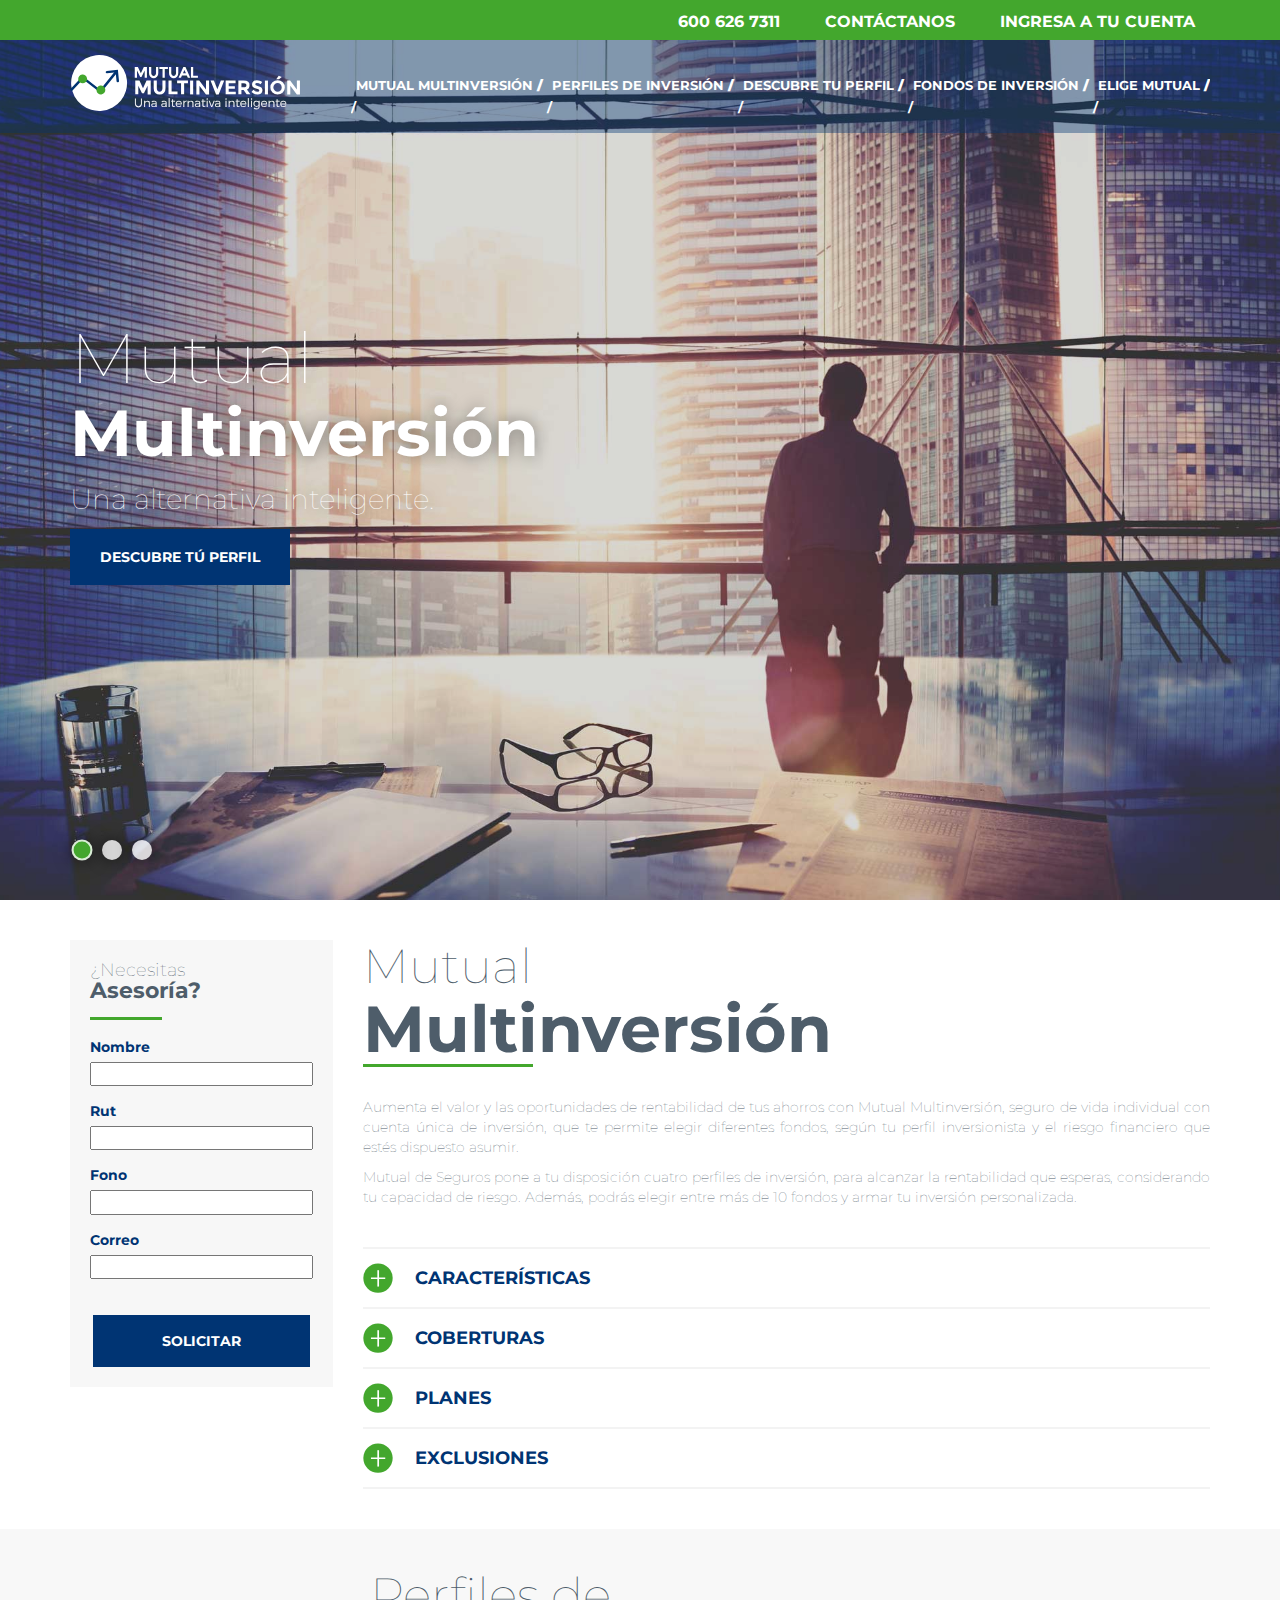
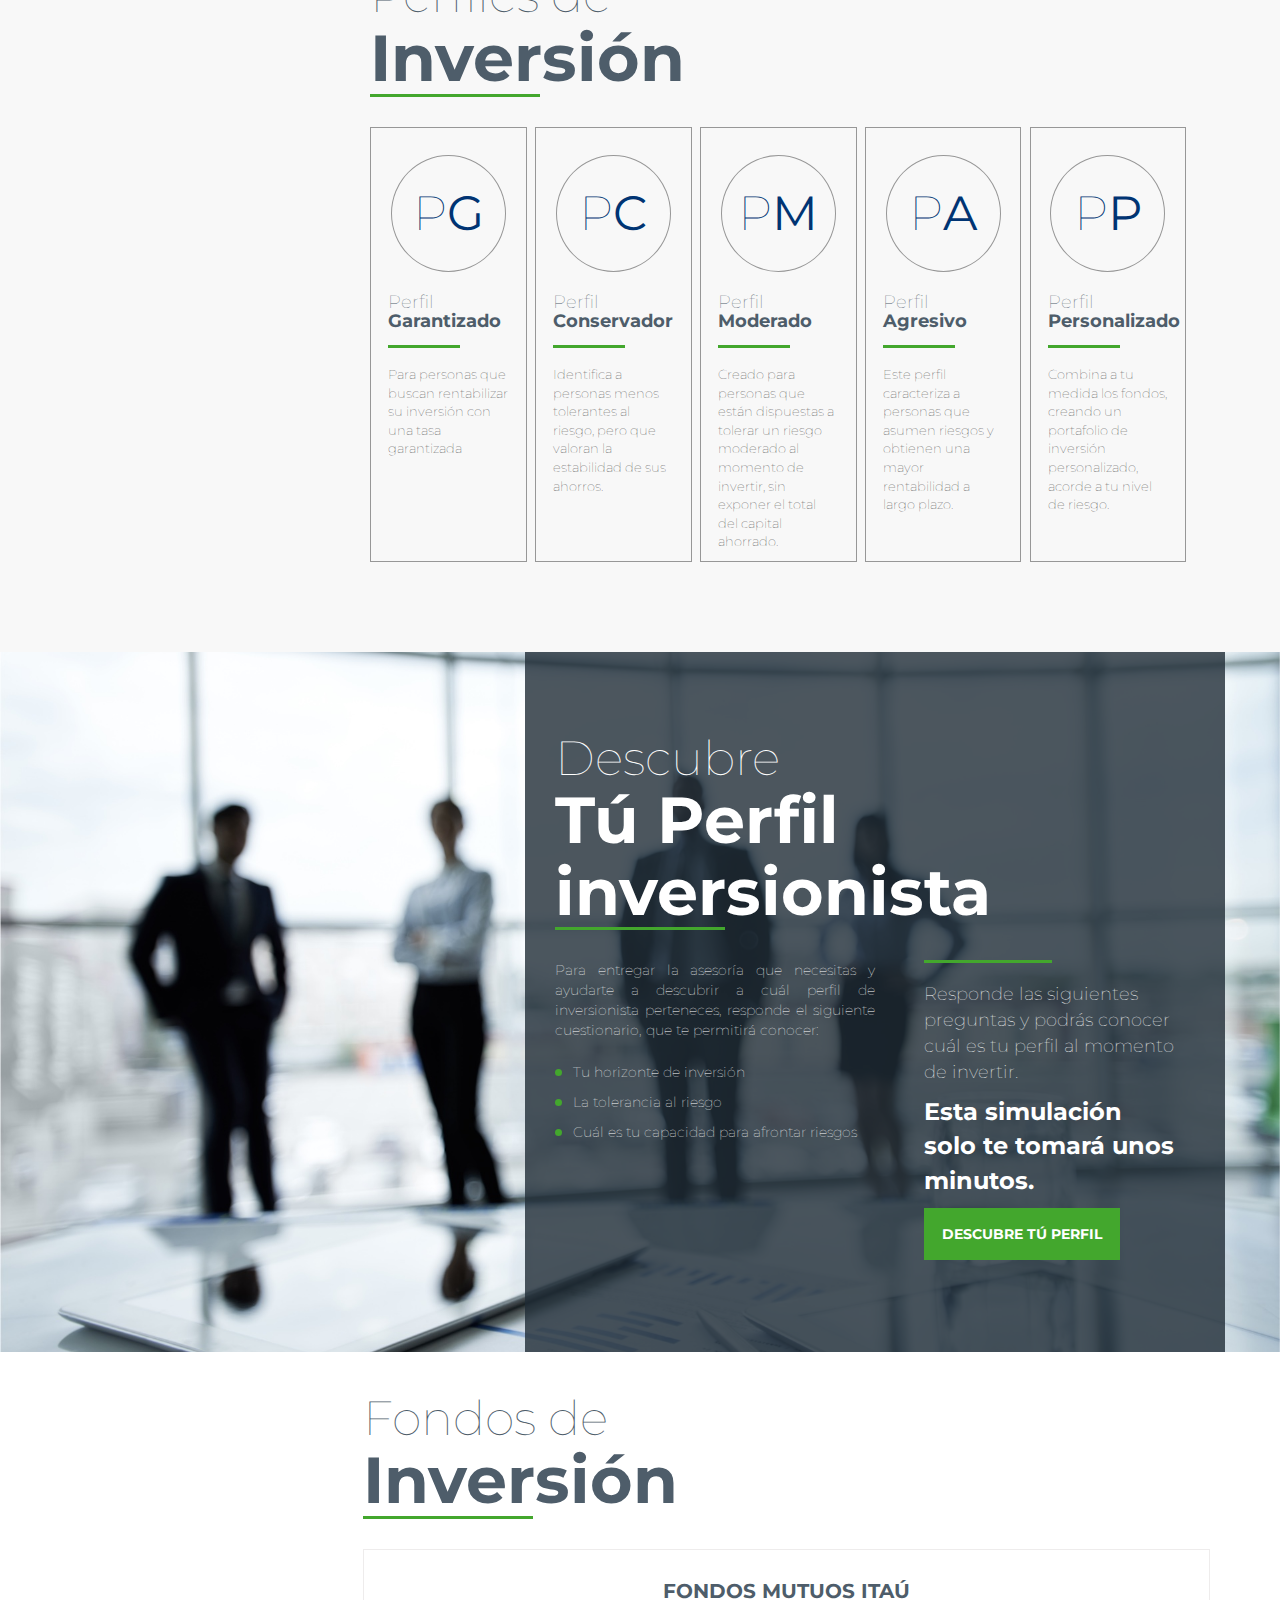
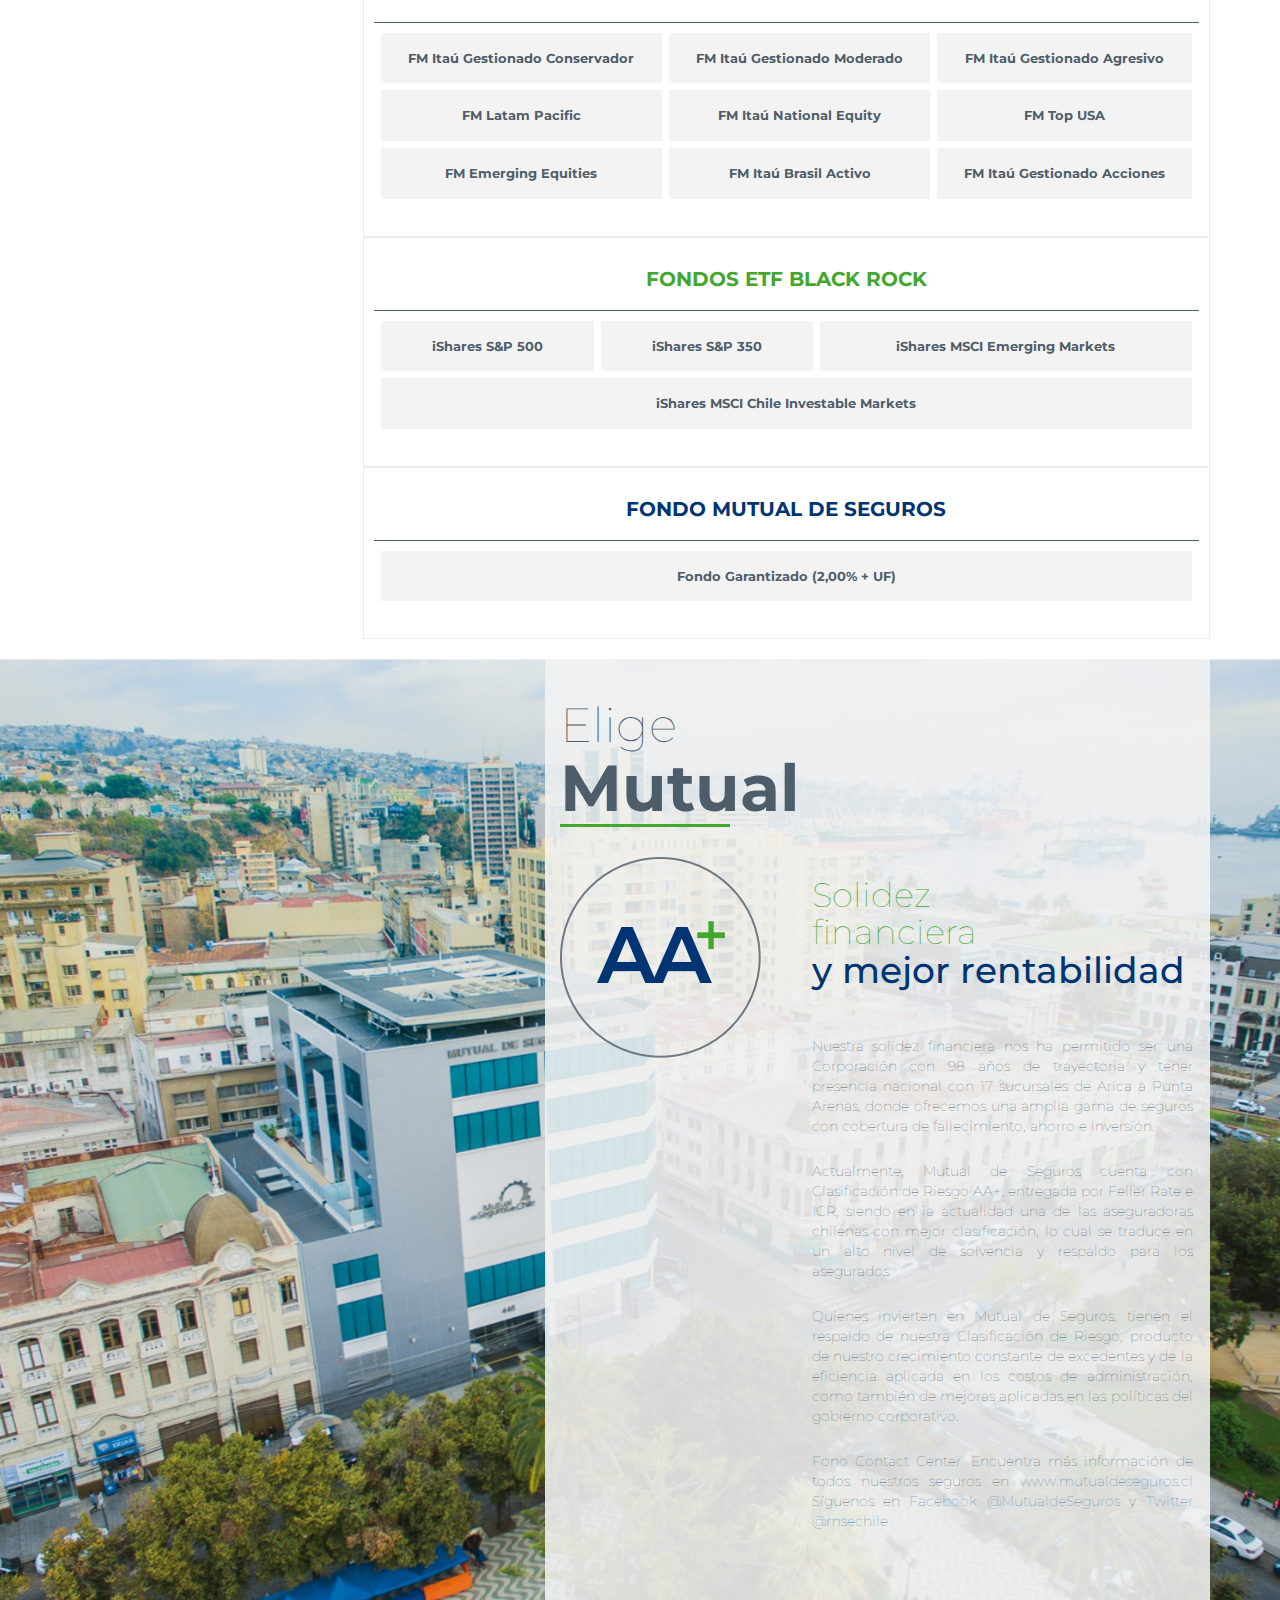
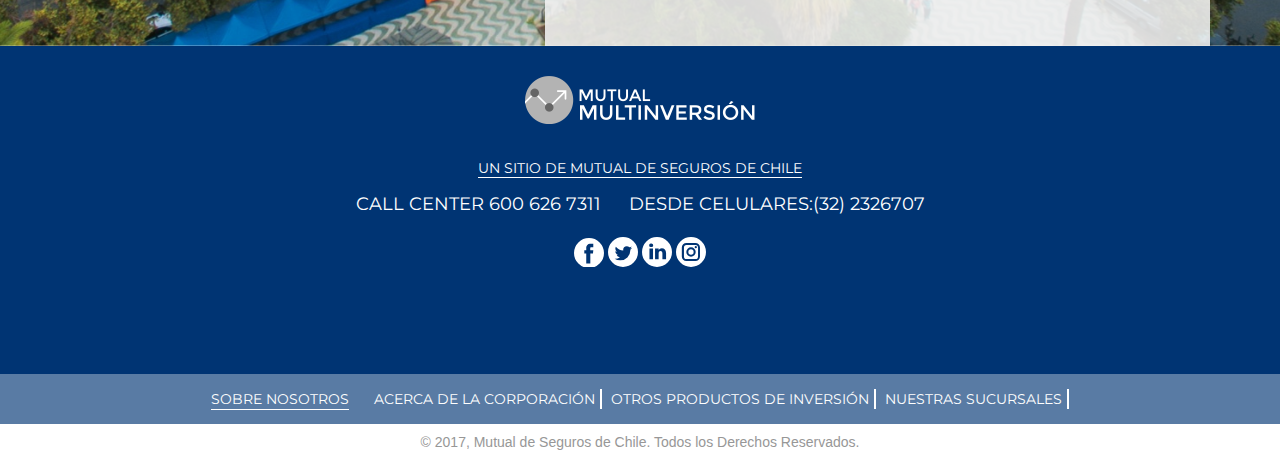
==== commit 0291df71: "nuevo contenido" ====
--- a/index.html
+++ b/index.html
@@ -70,36 +70,6 @@
         </div>
       </div>
       <div class="slider-container">
-        <div class="slide" style="background-image: url('./img/background-header-1.jpg')">
-          <div class="filter"></div>
-          <div class="container">
-            <div class="hero">
-              <h3 id="slideTitle" class="titulo-slide">
-                Descubre
-                <span class="titulo-slide-bold">tu perfil inversionista</span>
-              </h3>
-              <p class="titulo-slide-bajada">en pocos pasos y conoce la opción de inversión más adecuada para ti.</p>
-              <div class="call-to-action background-azul">
-                DESCUBRE TÚ PERFIL
-              </div>
-            </div>
-          </div>
-        </div>
-        <div class="slide" style="background-image: url('./img/aa-background.jpg')">
-          <div class="filter"></div>
-          <div class="container">
-            <div class="hero">
-              <h3 id="slideTitle" class="titulo-slide">
-                ¿Por qué
-                <span class="titulo-slide-bold">invertir en Mutual</span>
-              </h3>
-              <p class="titulo-slide-bajada">es una decisión inteligente?</p>
-              <div class="call-to-action background-azul">
-                DESCUBRE PORQUÉ
-              </div>
-            </div>
-          </div>
-        </div>
         <div class="slide" style="background-image: url('./img/descubre-background.jpg')">
           <div class="filter"></div>
           <div class="container">
@@ -111,6 +81,36 @@
               <p class="titulo-slide-bajada">Una alternativa inteligente.</p>
               <div class="call-to-action background-azul">
                 DESCUBRE TÚ PERFIL
+              </div>
+            </div>
+          </div>
+        </div>
+        <div class="slide" style="background-image: url('./img/background-header-1.jpg')">
+          <div class="filter"></div>
+          <div class="container">
+            <div class="hero">
+              <h3 id="slideTitle" class="titulo-slide">
+                Descubre
+                <span class="titulo-slide-bold">tu perfil inversionista</span>
+              </h3>
+              <p class="titulo-slide-bajada">en pocos pasos y conoce la opción de inversión más adecuada.</p>
+              <div class="call-to-action background-azul">
+                DESCUBRE TÚ PERFIL
+              </div>
+            </div>
+          </div>
+        </div>
+        <div class="slide" style="background-image: url('./img/aa-background.jpg')">
+          <div class="filter"></div>
+          <div class="container">
+            <div class="hero">
+              <h3 id="slideTitle" class="titulo-slide">
+                ¿Por qué
+                <span class="titulo-slide-bold">invertir en Mutual de Seguros</span>
+              </h3>
+              <p class="titulo-slide-bajada">es una decisión inteligente?</p>
+              <div class="call-to-action background-azul">
+                DESCUBRE PORQUÉ
               </div>
             </div>
           </div>
@@ -142,7 +142,7 @@
               <label for="fono">Fono</label>
               <input type="text" id="fono">
               <label for="email">Correo</label>
-              <input type="email" id="_replyto">
+              <input type="email" id="email">
               <input type="submit" value="Solicitar">
             </form>
           </div>
@@ -158,11 +158,10 @@
             </h1>
           </div>
           <p class="font-light text-gris justify">
-            Aumenta el valor y las oportunidades de rentabilidad de tus inversiones con Mutual Multinversión, seguro de vida individual con cuenta única de inversión. Te permite elegir diferentes fondos de inversión de acuerdo al riesgo financiero que estés dispuesto asumir.
+            Aumenta el valor y las oportunidades de rentabilidad de tus ahorros con Mutual Multinversión, seguro de vida individual con cuenta única de inversión, que te permite elegir diferentes fondos, según tu perfil inversionista y el riesgo financiero que estés dispuesto asumir.
           </p>
           <p class="font-light text-gris justify">
-            Nuestros expertos han creado 4 perfiles de inversión, que reúnen los mejores instrumentos del mercado, para entregarte la rentabilidad que esperas considerando tu tolerancia al riesgo, ingresos, objetivos y expectativas de rentabilidad. Si crees que ninguno de estos perfiles te representa, puedes crear tu portafolio personalizado de inversión.
-
+            Mutual de Seguros pone a tu disposición cuatro perfiles de inversión, para alcanzar la rentabilidad que esperas, considerando tu capacidad de riesgo. Además, podrás elegir entre más de 10 fondos y armar tu inversión personalizada.
           </p>
           <div class="wrap">
             <div class="staff accordion">
@@ -193,11 +192,12 @@
                 </div>
                 <div class="slots">
                   <ul>
+                    <li class="font-light text-gris">Seguro de vida y ahorro que brinda protección y bienestar a tu familia. Posee coberturas adicionales de Muerte Accidental e Invalidez 2/3, ya sea por enfermedad o accidente.</li>
+                    <li class="font-light text-gris">Permite contratar capitales asegurados desde UF 500  a UF 5.000.</li>
                     <li class="font-light text-gris">Tenemos más de 10 alternativas de fondos de inversión administrados por prestigiosas instituciones financieras como Itaú y Blackrock.</li>
-                    <li class="font-light text-gris">Invertir a través de Mutual Multinversión, es una manera simple de obtener un portafolio bien diversificado.</li>
-                    <li class="font-light text-gris">Es una herramienta fácil y flexible para  el manejo de los fondos de inversión, permitiendo realizar modificaciones de fondos online.</li>
-                    <li class="font-light text-gris">Permite hacer aportes adicionales cuando requieras de forma fácil, rápida, segura y sin cargos adicionales.</li>
-                    <li class="font-light text-gris">Seguro de vida con ahorro, que brinda protección y bienestar a tu familia en caso de fallecimiento. Permite contratar desde UF 300  a UF 5.000  de capital asegurado.</li>
+                    <li class="font-light text-gris">Invertir a través de Mutual Multinversión, es una manera simple de obtener un portafolio diversificado.</li>
+                    <li class="font-light text-gris">Te permite administrar de forma simple tus fondos de inversión.</li>
+                    <li class="font-light text-gris">Permite hacer aportes adicionales de forma fácil, rápida y segura.</li>
                   </ul>
                 </div>
               </div>
@@ -228,9 +228,12 @@
                 </div>
                 <div class="slots">
                   <ul>
-                    <li class="font-light text-gris"><strong>Fallecimiento*:</strong> Consiste en el pago del monto asegurado a los beneficiarios, conforme al plan escogido por el contratante y los beneficios del seguro.</li>
-                    <li class="font-light text-gris"><strong>Muerte Accidental*:</strong> Se pagará a los beneficiarios una cobertura adicional, equivalente al capital asegurado, en el caso que la muerte del Asegurado sea consecuencia directa o inmediata de un accidente. </li>
-                    <li class="font-light text-gris"><strong>Invalidez total y permanente 2/3**:</strong> Esta cobertura es opcional, consiste en el pago por parte de Mutual del capital asegurado, en el caso que el Asegurado sufra una invalidez total y permanente 2/3.</li>
+                    <li class="font-light text-gris"><strong><a href="#">Fallecimiento(POL xxxxxxxx):</a></strong> Consiste en el pago del monto asegurado, conforme al plan escogido por el Contratante, a los beneficiarios del seguro.</li>
+                    <li class="font-light text-gris"><strong><a href="#">Muerte Accidental(CAD XXXX):</a></strong>Se pagará a los beneficiarios una cobertura adicional, equivalente al capital asegurado, en el caso que la muerte del Asegurado sea consecuencia directa o inmediata de un accidente.</li>
+                    <li class="font-light text-gris"><strong><a href="#">Invalidez total y permanente 2/3(CAD XXXX):</a></strong> Esta cobertura es opcional, consiste en el pago por parte de Mutual de Seguros del capital asegurado, en el caso que el Asegurado sufra una invalidez total y permanente 2/3, ya sea por enfermedad o por accidente.</li>
+                    <li class="font-light text-gris"><strong>Nota:</strong> La cobertura de Muerte Accidental e Invalidez Total y Permanente 2/3, en su caso, permanecerán vigentes hasta el día en que el asegurado cumpla 65 años de edad, siempre que se mantenga a su vez la vigencia del seguro.
+                    <p class="mini">Condiciones Generales de la póliza y cláusulas se encuentran depositadas en la Superintendencia de Valores y Seguros, y pueden ser consultadas en <a href="www.svs.cl"><strong>www.svs.cl</strong></a></p>
+                    </li>
 
                   </ul>
                 </div>
@@ -262,7 +265,7 @@
                 </div>
                 <div class="slots">
                   <ul>
-                    <li class="font-light text-gris"><strong>Plan A:</strong> El monto asegurado será el mayor valor entre el capital asegurado por fallecimiento y el valor póliza acumulado, a la fecha de fallecimiento del asegurado, más un 10% del capital asegurado por fallecimiento.</li>
+                    <li class="font-light text-gris"><strong>Plan A:</strong> El monto asegurado será el mayor valor entre el capital asegurado por fallecimiento y el valor póliza acumulado a la fecha de fallecimiento del asegurado, más un 10% del capital asegurado por fallecimiento.</li>
                     <li class="font-light text-gris"><strong>Plan B:</strong> El monto asegurado será la suma entre el capital asegurado por fallecimiento, más el valor póliza a la fecha del fallecimiento del Asegurado.</li>
                     <li class="font-light text-gris"><strong>Edad de Contratación:</strong> Desde los 18 años hasta los 59 años con 365 días.</li>
 
@@ -302,9 +305,12 @@
                     <li class="font-light text-gris">Guerra, invasión, actos de enemigos extranjeros, hostilidades u operaciones bélicas, sea que haya habido o no declaración de guerra, motín o hechos que las leyes califican como delitos contra la seguridad interior del Estado.</li>
                     <li class="font-light text-gris">Participación activa del Asegurado en acto terrorista.</li>
                     <li class="font-light text-gris">La práctica, deporte o el desempeño de alguna actividad, profesión u oficio objetivamente riesgosos que pongan en riesgo su integridad física, tales como las indicadas en las preguntas 30 y 31 de la declaración personal de salud y que no hayan sido declaradas por el Asegurado o hayan sido excluidas de cobertura por el Asegurado.</li>
-                    <li class="font-light text-gris">Dolencias o enfermedades preexistentes que habiendo sido diagnosticadas o conocidas por el Asegurado o Contratante, no hayan sido declaradas o bien hayan sido excluidas de cobertura por el Asegurado.
-Fisión o fusión nuclear o contaminación radioactiva.</li>
+                    <li class="font-light text-gris">Dolencias o enfermedades preexistentes que habiendo sido diagnosticadas o conocidas por el Asegurado o Contratante, no hayan sido declaradas o bien hayan sido excluidas de cobertura por el Asegurado.</li>
+                    <li class="font-light text-gris">Fisión o fusión nuclear o contaminación radioactiva.</li>
                   </ul>
+                  <p class="mini letra-chica">
+                    Lorem ipsum dolor sit amet, consectetur adipisicing elit. Voluptatibus quos eius adipisci placeat atque perspiciatis iste magnam minus, et, expedita iusto unde quaerat, maxime veritatis possimus. Omnis accusamus consequatur recusandae.
+                  </p>
                 </div>
               </div>
             </div>
@@ -339,7 +345,7 @@
                   </h3>
                 </div>
                 <div class="sub-name">
-                  <p>Resguardas tu capital sin riesgos.</p>
+                  <p>Para personas que buscan rentabilizar su inversión con una tasa garantizada</p>
                 </div>
               </div>
               <div class="slots">
@@ -376,7 +382,7 @@
                       </h3>
                     </div>
                     <p class="font-light text-gris">
-                      Recomendado para personas que no buscan inversiones riesgosas, cuyo objetivo principal es resguardar su capital, obteniendo de igual manera una rentabilidad garantizada de 2% (UF + 2%).
+                      Recomendado para personas que buscan invertir en instrumentos con bajo riesgo y cuyo objetivo principal es resguardar el capital, obteniendo una rentabilidad garantizada.
                     </p>
                   </div>
                   <div class="inversion-inner-right">
@@ -416,7 +422,7 @@
                   </h3>
                 </div>
                 <div class="sub-name">
-                  <p>Mantienes tu capital asegurado con rentabilidad a corto y mediano plazo.</p>
+                  <p>Identifica a personas menos tolerantes al riesgo, pero que valoran la estabilidad de sus ahorros.</p>
                 </div>
               </div>
               <div class="slots">
@@ -453,7 +459,7 @@
                       </h3>
                     </div>
                     <p class="font-light text-gris">
-                      Este perfil define a personas menos tolerantes al riesgo, que deseen resguardar el capital invertido. Quienes pertenecen a este perfil están dispuestos a recibir una menor rentabilidad (UF + 2,3%), con el objetivo de lograr una mayor estabilidad de su capital en el tiempo.
+                      Este perfil define a personas menos tolerantes al riesgo que desean resguardar el capital invertido. Quienes pertenecen a este perfil, están dispuestos a recibir una menor rentabilidad, con el objetivo de lograr una mayor estabilidad de su capital en el tiempo.
                     </p>
                   </div>
                   <div class="inversion-inner-right">
@@ -509,7 +515,7 @@
                   </h3>
                 </div>
                 <div class="sub-name">
-                  <p>Haces crecer tu patrimonio a largo plazo, sin exponer el total del capital.</p>
+                  <p>Creado para personas que están dispuestas a tolerar un riesgo moderado al momento de invertir, sin exponer el total del capital ahorrado.</p>
                 </div>
               </div>
               <div class="slots">
@@ -541,12 +547,12 @@
                     <div class="name chico-inversion">
                       <h3 id="slideTitle" class="titulo-gral text-gris">
                         Perfil
-                        <span class="titulo-bold text-gris">Garantizado</span>
+                        <span class="titulo-bold text-gris">Moderado</span>
                         <div class="bisel"></div>
                       </h3>
                     </div>
                     <p class="font-light text-gris">
-                      Modalidad de inversión ideal para personas cautelosas, que buscan una mejor rentabilidad y dispuestas a tolerar un riesgo moderado. El objetivo de este tipo de perfil es obtener un crecimiento de su patrimonio a largo plazo, sin exponer la totalidad a pérdidas. La rentabilidad anual de este perfil es aproximadamente de un 3% (UF + 3,7%).
+                      Modalidad de inversión ideal para personas cautelosas, que buscan una mejor rentabilidad y están dispuestas a tolerar un riesgo moderado. El objetivo de este tipo de perfil es obtener un crecimiento de su patrimonio a largo plazo, sin exponer la totalidad a pérdidas.
                     </p>
                   </div>
                   <div class="inversion-inner-right">
@@ -607,7 +613,7 @@
                   </h3>
                 </div>
                 <div class="sub-name">
-                  <p>Asumes altos riesgos, para obtener más rentabilidad.</p>
+                  <p>Este perfil caracteriza a personas que asumen riesgos y obtienen una mayor rentabilidad a largo plazo.</p>
                 </div>
               </div>
               <div class="slots">
@@ -644,7 +650,7 @@
                       </h3>
                     </div>
                     <p class="font-light text-gris">
-                      Este perfil define a  personas dispuestas a asumir un mayor riesgo en sus inversiones, con el objetivo de aumentar el monto de su patrimonio. Están dispuestas a asumir las variaciones del mercado, a cambio de obtener una alta rentabilidad a largo plazo que puede llegar a superar un 4% (UF + 4,5%)
+                      Este perfil define a  personas dispuestas a asumir un mayor riesgo en sus inversiones, con el objetivo de aumentar el monto de su capital. Están dispuestas a asumir las variaciones del mercado, a cambio de obtener una alta rentabilidad a largo plazo.
                     </p>
                   </div>
                   <div class="inversion-inner-right">
@@ -710,7 +716,7 @@
                   </h3>
                 </div>
                 <div class="sub-name">
-                  <p>Combinas a tu medida los fondos, creando un portafolio de inversión personalizado.</p>
+                  <p>Combina a tu medida los fondos, creando un portafolio de inversión personalizado, acorde a tu nivel de riesgo.</p>
                 </div>
               </div>
               <div class="slots">
@@ -747,7 +753,7 @@
                       </h3>
                     </div>
                     <p class="font-light text-gris">
-                      Ideal para personas que desean crear su propio portafolio de inversión, combinando a su medida los más de 10 fondos pertenecientes a Itaú, ETF Black Rock y Mutual de Seguros (UF + 2%). Las personas de este perfil asumen riesgos y buscan fondos que entreguen rentabilidad a corto y largo plazo.
+                      Ideal para personas que desean crear su propio portafolio de inversión, combinando a su medida los más de 10 fondos pertenecientes a Itaú, ETF Black Rock y el fondo Garantizado. Las personas de este perfil asumen riesgos y buscan fondos que entreguen rentabilidad a corto y largo plazo.
                     </p>
                   </div>
                   <div class="inversion-inner-right">
@@ -1223,16 +1229,16 @@
       <div class="descubre-inner">
         <div class="titulo">
           <h1 class="titulo-gral text-white">Descubre
-            <span class="titulo-bold text-white">Tú Perfil</span>
+            <span class="titulo-bold text-white">Tú Perfil inversionista</span>
             <div class="bisel"></div>
           </h1>
         </div>
         <div class="descubre-inner-left">
-          <p>La edad y el objetivo que tengas para invertir no son suficientes datos para asignarte un portafolio adecuado. Factores como el momento de vida en el que te encuentras, también influye en la decisión que tomes para hacer crecer tus ahorros. Recuerda que para invertir debes:</p>
+          <p>Para entregar la asesoría que necesitas y ayudarte a descubrir a cuál perfil de inversionista perteneces, responde el  siguiente cuestionario, que te permitirá conocer:</p>
           <ul>
-            <li>Saber tu horizonte de inversión</li>
-            <li>Cuál es tu tolerancia al riesgo</li>
-            <li>Cuál es tu capacidad para afrontar riesgo</li>
+            <li>Tu horizonte de inversión</li>
+            <li>La tolerancia al riesgo</li>
+            <li>Cuál es tu capacidad para afrontar riesgos</li>
           </ul>
         </div>
         <div class="descubre-inner-right">
@@ -1324,9 +1330,13 @@
         </div>
         <div class="a-inner-rigth">
           <h2 class="aa-title"><span>Solidez financiera</span> y mejor rentabilidad</h2>
-          <p class="font-light text-gris justify">Nuestra solidez financiera nos ha permitido ser una corporación con 98 años de trayectoria y presencia nacional con 17 sucursales de Arica a Punta Arenas, donde ofrecemos una amplia gama de seguros con cobertura de fallecimiento, ahorro e inversión. </p>
-          <p class="font-light text-gris justify">Actualmente, Mutual de Seguros cuenta con Clasificación de Riesgo AA+, entregada por Feller Rate e ICR, siendo en la actualidad una de las aseguradoras chilenas con mejor clasificación, lo cual se traduce en solidez financiera y respaldo para los asegurados.</p>
-          <p class="font-light text-gris justify">Entre nuestros productos de ahorro e inversión destacan Mutual Inversión Segura (MIS) y Mutual Ahorro Educación Superior (MAES), ambos con rentabilidad garantizada anual de 3% + UF, además de Mutual Rentas Privadas, que consiste en una prima única de UF 25 a UF 5.000, asegurando posteriormente el pago de una o más rentas luego de un plazo definido por el Asegurado.</p>
+          <p class="font-light text-gris justify">Nuestra solidez financiera nos ha permitido ser una Corporación con 98 años de trayectoria y tener presencia nacional con 17 sucursales de Arica a Punta Arenas, donde ofrecemos una amplia gama de seguros con cobertura de fallecimiento, ahorro e inversión.</p>
+          <p class="font-light text-gris justify">Actualmente, Mutual de Seguros cuenta con Clasificación de Riesgo AA+, entregada por Feller Rate e ICR, siendo en la actualidad una de las aseguradoras chilenas con mejor clasificación, lo cual se traduce en un alto nivel de solvencia y respaldo para los asegurados.</p>
+          <p class="font-light text-gris justify">Quienes invierten en Mutual de Seguros, tienen el respaldo de nuestra Clasificación de Riesgo, producto de nuestro crecimiento constante de excedentes y de la eficiencia aplicada en los costos de administración, como también de mejoras aplicadas en las políticas del gobierno corporativo.</p>
+          <p class="font-light text-gris justify">
+            Fono Contact Center. Encuentra más información de todos nuestros seguros en <a href="www.mutualdeseguros.cl">www.mutualdeseguros.cl</a>
+            Síguenos en <a href="#">Facebook @MutualdeSeguros</a> y <a href="#">Twitter @msechile</a>
+          </p>
         </div>
       </div>
     </div>
--- a/css/app.css
+++ b/css/app.css
@@ -1,2 +1,2 @@
 @import 'normalize.css';
-*{box-sizing:border-box;-webkit-font-smoothing:antialiased}body,html{height:100%;font-family:'Montserrat',sans-serif;font-size:16px}header{height:100%;width:100%}.aa{background:rgba(243,243,243,0.6);background-image:url("../img/aa.jpg");background-position:center;background-size:cover;padding:0 !important;position:relative;}.aa .aa-white{background:rgba(243,243,243,0.88);padding-bottom:90px;padding-top:40px}.aa .a-inner-left{width:39%}.aa .a-inner-left,.aa .a-inner-rigth{display:inline-block;vertical-align:top;}.aa .a-inner-left p,.aa .a-inner-rigth p{margin-bottom:25px}.aa .a-inner-rigth{width:60%}.aa .aa-title{color:#003473;font-size:36px;margin-bottom:45px;}.aa .aa-title span{color:#43a72d;display:block;font-size:34px;font-weight:100}.absolute{position:absolute}.ac-custom label{display:inline-block;position:relative;font-size:18px;font-weight:100;padding:0 0 0 60px;vertical-align:top;color:#003473;cursor:pointer;transition:color .3s}.ac-custom input[type="checkbox"],.ac-custom input[type="radio"],.ac-custom label::before{width:50px;height:50px;top:50%;left:10px;margin-top:-25px;position:absolute;cursor:pointer}.ac-custom input[type="checkbox"],.ac-custom input[type="radio"]{opacity:0;display:inline-block;vertical-align:middle;z-index:100}.ac-custom label::before{background:#43a72d;border-radius:50%;content:'';height:20px;margin-top:-10px;position:absolute;top:50%;transition:opacity .3s;width:20px}.ac-custom svg path{fill:transparent;stroke:#43a72d;stroke-dashoffset:0;stroke-linecap:round;stroke-linejoin:round;stroke-width:5px}.arrows{bottom:130px;position:absolute;text-align:right;width:100%;}.arrows p{color:#fff;cursor:pointer;display:inline-block;font-weight:800;text-align:center;text-shadow:0 0 16px rgba(0,0,0,0.8);width:50px}.back-layer{background:rgba(0,0,0,0.6);bottom:0;left:0;position:fixed;right:0;top:0}.chico .titulo-gral{font-size:1.1em;}.chico .titulo-gral .bisel{margin-top:13px;width:72px}.chico .titulo-gral .titulo-bold{font-size:22px}.chico-inversion .titulo-gral{font-size:18px;}.chico-inversion .titulo-gral .bisel{margin-top:13px;width:72px}.chico-inversion .titulo-gral .titulo-bold{font-size:18px}.cierra-cuestionario{cursor:pointer;height:40px;position:absolute;right:5px;top:5px;width:40px;z-index:2;}.cierra-cuestionario svg{width:100%}.asesoria{background:rgba(243,243,243,0.7);display:block;margin-top:40px;opacity:1;padding:20px;position:relative;transition:.35s;visibility:visible;}.asesoria.fixed{margin-right:-16px;margin-top:0;position:fixed;top:120px;z-index:1001}.asesoria.opacidad{opacity:0;visibility:hidden}.asesoria h2{color:#003473;font-size:18px;text-align:center;text-transform:uppercase}.asesoria label{color:#003473;display:block;font-size:14px;margin-top:15px;text-align:left}.asesoria input{width:100%}.asesoria [type="submit"]{background:#003473;border:0;color:#fff;display:block;font-family:'Montserrat';font-size:14px;font-weight:700;margin:36px auto 0;padding:18px;text-transform:uppercase;transition:.2s;transform-origin:center;width:217px;}.asesoria [type="submit"]:hover{box-shadow:0 10px 16px rgba(0,0,0,0.3);transform:scale(1.03)}.asesoria .aleta-mobile{background:rgba(243,243,243,0.7);border-radius:5px;color:#fff;height:40px;line-height:40px;opacity:0;position:absolute;right:-40px;text-align:center;top:0;visibility:hidden;width:40px}.avatar-logo{border:1px solid #979797;border-radius:50%;color:#003473;font-size:48px;line-height:115px;margin:0 auto;text-align:center;transition:.35s;width:115px;}.avatar-logo span{font-weight:100}.background-azul{background:#003473}.background-light-azul{background:rgba(0,52,115,0.65)}.background-verde{background:#43a72d}.call-to-action{border:0;color:#fff;font-family:'Montserrat';font-size:14px;font-weight:700;max-width:220px;padding:18px;text-align:center;text-transform:uppercase}.clearfix{clear:both}.clear-all{display:block;margin:0 auto;max-width:1200px;position:relative;height:700px}.container{margin:0 auto;max-width:1200px}.controls{bottom:30px;height:40px;left:0;position:absolute;right:0;}.controls ul{margin:10px auto;padding:0 32px;text-align:left;width:100%;}.controls ul li{background:rgba(255,255,255,0.8);border-radius:50%;box-shadow:0 0 16px rgba(0,0,0,0.6);cursor:pointer;display:inline-block;height:20px;margin:0 10px 0 0;width:20px;transform-origin:center}.controls ul li.active{background:#43a72d;border:2px solid rgba(255,255,255,0.8);transform:scale(1.05)}.dist-desk{font-size:initial}.dist-mob{font-size:0}.descubre{background-image:url("../img/descubre.jpg");background-position:center;background-size:cover;float:none;height:700px;}.descubre .relative{height:100%}.descubre .descubre-inner{background:rgba(31,44,54,0.8);bottom:0;height:100%;max-width:700px;padding:80px 30px;position:absolute;right:0;text-align:left;width:100%;}.descubre .descubre-inner .descubre-inner-left{margin-right:7%;width:50%}.descubre .descubre-inner .descubre-inner-left,.descubre .descubre-inner .descubre-inner-right{display:inline-block;vertical-align:top;}.descubre .descubre-inner .descubre-inner-left p,.descubre .descubre-inner .descubre-inner-right p{color:#fff;font-size:14px;font-weight:100;text-align:justify}.descubre .descubre-inner .descubre-inner-left ul,.descubre .descubre-inner .descubre-inner-right ul{margin-top:17px;padding:0 0 0 18px;}.descubre .descubre-inner .descubre-inner-left ul li,.descubre .descubre-inner .descubre-inner-right ul li{color:#fff;font-size:14px;font-weight:100;padding:5px 0;position:relative;list-style:none;}.descubre .descubre-inner .descubre-inner-left ul li:before,.descubre .descubre-inner .descubre-inner-right ul li:before{background:#43a72d;border-radius:50%;content:"";height:7px;left:-18px;position:absolute;top:12px;width:7px}.descubre .descubre-inner .descubre-inner-left ul li strong,.descubre .descubre-inner .descubre-inner-right ul li strong{font-weight:700}.descubre .descubre-inner .descubre-inner-right{width:40%;}.descubre .descubre-inner .descubre-inner-right .simulacion-text{font-size:18px;padding-top:22px;position:relative;text-align:left;}.descubre .descubre-inner .descubre-inner-right .simulacion-text:before{background:#43a72d;content:'';display:block;height:3px;left:0;position:absolute;top:0;width:50%}.descubre .descubre-inner .descubre-inner-right .simulacion-text-call{font-size:24px;font-weight:700;text-align:left}.filter{background:#000;height:100%;left:0;opacity:.15;position:absolute;top:0;width:100%}.fondos{padding-bottom:20px !important}.font-light{font-size:14px;font-weight:100}.footer-info{position:relative;}.footer-info .footer-info-1{padding:30px 0 100px 0;text-align:center;}.footer-info .footer-info-1 .logo{margin:0 auto 32px auto;width:230px;}.footer-info .footer-info-1 .logo img{width:100%}.footer-info .footer-info-1 .bajada{border-bottom:1px solid #fff;color:#fff;display:initial;font-size:14px;letter-spacing:0;text-transform:uppercase}.footer-info .footer-info-1 .phono{margin-top:12px;}.footer-info .footer-info-1 .phono p{display:inline-block;font-size:18px;margin:0 12px;text-transform:uppercase;vertical-align:top}.footer-info .social{margin-top:20px;}.footer-info .social ul{margin:0 auto;padding:0;}.footer-info .social ul li{cursor:pointer;display:inline-block;height:30px;width:30px;}.footer-info .social ul li:hover svg .cls-1,.footer-info .social ul li:hover svg .fb-1{fill:#43a72d}.footer-info .social ul li svg{width:100%;}.footer-info .social ul li svg .cls-1,.footer-info .social ul li svg .fb-1{transition:.35s}.footer-info .footer-info-2{padding:13px 0;text-align:center;}.footer-info .footer-info-2 p{border-bottom:1px solid #fff;font-size:14px;margin:0 16px 0 0}.footer-info .footer-info-2 p,.footer-info .footer-info-2 ul{display:inline-block;vertical-align:middle}.footer-info .footer-info-2 ul{margin:0;padding:0;}.footer-info .footer-info-2 ul li{border-right:2px solid #fff;display:inline-block;font-size:14px;padding:0 5px;}.footer-info .footer-info-2 ul li:nth-child(last){border-right:0}.footer-info .footer-info-3{color:#979797;font-family:'Helvetica',Open-sans;font-size:14px;padding:8px 0;text-align:center}.ic{display:inline-block;height:26px;margin-right:5px;vertical-align:middle;width:26px;}.ic img{width:100%}.ic-1{background-size:cover}.ic-2{background-size:cover}.ic-3{background-size:cover}.inversion-row{position:relative;background:rgba(243,243,243,0.6);}.inversion-row .accordion{position:relative;z-index:10}.inversion-row .inversion-row-content{background:#fff;padding:37px;position:relative;z-index:10001;}.inversion-row .inversion-row-content .inversion-inner-left{margin-right:5%;width:24%;}.inversion-row .inversion-row-content .inversion-inner-left .chico-inversion{margin:0 !important}.inversion-row .inversion-row-content .inversion-inner-left,.inversion-row .inversion-row-content .inversion-inner-right{display:inline-block;vertical-align:top}.inversion-row .inversion-row-content .inversion-inner-right{width:70%}.inversion-row .inversion-row-content .inversion-inner-total{width:100%;}.inversion-row .inversion-row-content .inversion-inner-total .avatar-logo{margin:0 0 16px 0}.inversion-row .inversion-row-content .titulo{left:0;position:absolute;top:-156px}.inversion-row .member.inversion{border:1px solid #979797;cursor:pointer;display:inline-block;height:370px;margin-right:.5%;padding:27px 17px;transform-origin:center;transition:.25s;vertical-align:top;width:19%;}.inversion-row .member.inversion:hth-child(last){margin-right:0}.inversion-row .member.inversion:hover{background:#43a72d;}.inversion-row .member.inversion:hover .avatar-logo{background:#fff;border:0;color:#43a72d}.inversion-row .member.inversion:hover .inversion-row-content .avatar-logo{background:transparent;background:#fff;border:1px solid #979797;color:#003473}.inversion-row .member.inversion:hover .inversion-row-content .name{color:#4e5d6a;}.inversion-row .member.inversion:hover .inversion-row-content .name h3{color:#4e5d6a;}.inversion-row .member.inversion:hover .inversion-row-content .name h3 span{color:#4e5d6a}.inversion-row .member.inversion:hover .inversion-row-content .name h3 .bisel{background:#4e5d6a}.inversion-row .member.inversion:hover .name{color:#fff;}.inversion-row .member.inversion:hover .name h3{color:#fff;}.inversion-row .member.inversion:hover .name h3 span{color:#fff}.inversion-row .member.inversion:hover .name h3 .bisel{background:#fff}.inversion-row .member.inversion:hover .sub-name p{color:#fff}.inversion-row .member.inversion.active .slots{pointer-events:auto;opacity:1;visibility:visible;z-index:1;}.inversion-row .member.inversion.active .slots .back-layer{z-index:101}.inversion-row .member.inversion .avatar{display:block;margin:0 auto;height:115px;width:115px}.inversion-row .member.inversion .name{font-size:18px;margin:21px 0 0 0;text-align:left}.inversion-row .member.inversion .slots{left:0;pointer-events:none;position:absolute;opacity:0;top:0;visibility:hidden;width:100%;z-index:-1}.inversion-row .member.inversion .sub-name p{font-size:13px;font-weight:100}.inversion-row .table-inversion{border:0;border-bottom:1px solid rgba(78,93,106,0.5);padding:0;}.inversion-row .table-inversion table{margin-bottom:10px}.inversion-row .table-inversion th{padding:5px !important}.inversion-row .table-inversion thead{background:#43a72d;}.inversion-row .table-inversion thead tr th{color:#fff;border:2px solid #fff;font-size:14px}.inversion-row .table-inversion thead tr .dist-desk{font-size:0}.inversion-row .table-inversion thead tr .dist-mob{font-size:14px}.inversion-row .table-inversion tbody tr:nth-child(even){background:#fff;}.inversion-row .table-inversion tbody tr:nth-child(even) th{background:#fff}.inversion-row .table-inversion tbody tr th{border-bottom:10px solid #fff;border-left:3px solid #fff;border-right:3px solid #fff;border-top:10px solid #fff;color:#003473;font-size:14px;font-weight:normal;text-align:left}.justify{text-align:justify}.link-small{padding:5px 15px}.link-big{display:block;width:220px}.mini-bar-top{background:#43a72d;height:40px;left:0;position:absolute;right:0;top:0;width:100%;z-index:1;}.mini-bar-top .container{padding-top:10px}.mini-bar-top .mini-bar-left h3{color:#fff;font-size:20px;font-weight:700;margin:0}.mini-bar-top .mini-bar-left,.mini-bar-top .mini-bar-right{display:inline-block;font-size:0;vertical-align:middle;width:100%}.mini-bar-top .mini-bar-right{text-align:right;}.mini-bar-top .mini-bar-right a{color:#fff;font-size:16px;font-weight:700;margin:0}.modal{background:rgba(0,0,0,0.6);bottom:0;display:block;left:0;opacity:0;position:fixed;right:0;top:0;visibility:hidden;z-index:-30;}.modal.active{opacity:1;visibility:visible;z-index:1002}.modal .form{margin:0 auto;max-width:500px;}.modal .form button{background:#43a72d;border:0;color:#fff;font-family:'Montserrat';font-weight:700;font-size:18px;margin:16px auto;padding:16px;width:100%}.modal .form .modal-form{margin:0 auto;max-width:500px;width:100%;}.modal .form .modal-form input{height:45px;width:100%}.modal .form .modal-form input[type=submit],.modal .form .modal-form button{background:#43a72d;border:0;color:#fff;font-family:'Montserrat';font-weight:700;font-size:18px;margin-top:16px;width:100%;}.modal .form .modal-form input[type=submit]:hover,.modal .form .modal-form button:hover{background:rgba(67,167,45,0.8)}.modal .form .modal-form label{font-size:18px}.modal .modal-inner{margin-top:-25%;position:relative;margin-top:135px;}.modal .modal-inner .formulario{padding:0;}.modal .modal-inner .formulario .cuestionario{background:#fff;overflow:hidden;white-space:nowrap;}.modal .modal-inner .formulario .cuestionario .cierra-cuestionario{cursor:pointer;height:40px;position:absolute;right:5px;top:5px;width:40px;z-index:2;}.modal .modal-inner .formulario .cuestionario .cierra-cuestionario svg{width:100%}.modal .modal-inner .formulario .cuestionario .pregunta{display:inline-block;font-size:0;margin-left:-4px;margin-right:-4px;padding:32px;vertical-align:top;width:100%;white-space:normal;}.modal .modal-inner .formulario .cuestionario .pregunta .pregunta-inner-left{margin-right:5%;padding-top:16px;width:24%;}.modal .modal-inner .formulario .cuestionario .pregunta .pregunta-inner-left p{margin:0}.modal .modal-inner .formulario .cuestionario .pregunta .pregunta-inner-left .font-bold{font-size:18px;font-weight:700;position:relative;}.modal .modal-inner .formulario .cuestionario .pregunta .pregunta-inner-left .font-bold:before{background:#43a72d;content:'';height:3px;left:0;position:absolute;bottom:-16px;width:40%}.modal .modal-inner .formulario .cuestionario .pregunta .pregunta-inner-left .font-light{font-size:18px;font-weight:100}.modal .modal-inner .formulario .cuestionario .pregunta .pregunta-inner-left .chico-inversion{margin:0 !important}.modal .modal-inner .formulario .cuestionario .pregunta .pregunta-inner-left,.modal .modal-inner .formulario .cuestionario .pregunta .pregunta-inner-right{display:inline-block;vertical-align:top}.modal .modal-inner .formulario .cuestionario .pregunta .pregunta-inner-right{border-top:2px solid #f3f3f3;width:70%;}.modal .modal-inner .formulario .cuestionario .pregunta .pregunta-inner-right .button-next{background-color:#43a72d !important;border:0 !important;color:#fff !important;float:right;font-size:14px;margin-top:16px;padding:16px 24px;transition:.35s;}.modal .modal-inner .formulario .cuestionario .pregunta .pregunta-inner-right .button-next[disabled]{background:rgba(67,167,45,0.4) !important}.modal .modal-inner .formulario .cuestionario .pregunta .pregunta-inner-right .check-line{border-bottom:2px solid #f3f3f3;list-style:none;margin:0;padding:0;position:relative;}.modal .modal-inner .formulario .cuestionario .pregunta .pregunta-inner-right .check-line p{font-size:14px;line-height:30px;margin:0;padding:10px 0;}.modal .modal-inner .formulario .cuestionario .pregunta .pregunta-inner-right .check-line p:hover{background:#f3f3f3}.modal .modal-inner .formulario .cuestionario .pregunta .pregunta-inner-right .check-line p input{background:#43a72d;display:inline-block;height:30px;margin-top:-15px;opacity:0;position:absolute;vertical-align:middle;width:30px;-webkit-appearance:none;z-index:100}.modal .modal-inner .formulario .cuestionario .pregunta .pregunta-inner-right .check-line p svg{height:40px;left:0;line-height:40px;margin-top:-20px;position:absolute;top:50%;transition:stroke-dashoffset .2s ease-in-out 0s;width:40px}.modal .modal-inner .formulario .cuestionario .pregunta .pregunta-inner-right .check-line p .calc{margin-right:20px}.modal .modal-inner .formulario .cuestionario .pregunta .pregunta-inner-right .button{border:1px solid #999;background-color:#ccc;color:#666}.modal .modal-inner .formulario .cuestionario .pregunta .pregunta-inner-right .inner-italic{font-size:15px;font-style:italic;font-weight:100}.modal .modal-inner .formulario .cuestionario .pregunta .pregunta-inner-total{width:100%;}.modal .modal-inner .formulario .cuestionario .pregunta .pregunta-inner-total .avatar-logo{margin:0 0 16px 0}.nav-indicator{background:#fff;display:block;height:3px}.okayNav button{background:transparent;border:0;opacity:1;position:absolute;right:0;top:30px;visibility:visible;width:36px;}.okayNav button svg{width:100%;}.okayNav button svg circle{fill:#fff}.okayNav button[aria-hidden]{opacity:0;visibility:hidden}.okayNav ul[aria-hidden]{right:-250px !important}.okayNav ul[data-okay-overflow]{background:#fff;border-left:1px solid #f3f3f3;height:100%;padding:10px;position:fixed;right:0;top:0;transition:.45s;width:250px;}.okayNav ul[data-okay-overflow] li{display:block;acolor:#fff;font-size:13px;font-weight:700;line-height:40px;padding:0 5px;text-decoration:none;}.okayNav ul[data-okay-overflow] li b{display:none}.relative{position:relative}.section{padding:40px 0 90px 0}.slider{display:block;height:100%;margin:0 auto;overflow:hidden;position:relative;width:100%;}.slider .nav-header{background:rgba(0,52,115,0.4);left:0;padding:15px 0;position:absolute;right:0;top:40px;transition:.25s;z-index:1;}.slider .nav-header nav{float:right;height:60px;}.slider .nav-header nav .nav-visible{height:60px;list-style:none;margin:0;overflow:hidden;padding:0;}.slider .nav-header nav .nav-visible li{display:inline-block;height:60px;}.slider .nav-header nav .nav-visible li a{color:#fff;font-size:13px;font-weight:700;line-height:60px;padding:0 5px;position:relative;text-decoration:none;transition:.35s;}.slider .nav-header nav .nav-visible li a:after{content:'/';font-family:'Montserrat';position:absolute;top:0;right:0}.slider .nav-header nav .nav-visible li a:hover{color:rgba(255,255,255,0.7)}.slider .nav-header nav .nav-visible li a .nav-indicator{opacity:0;visibility:hidden}.slider .nav-header nav,.slider .nav-header .logo{display:inline-block;vertical-align:middle}.slider .nav-header .logo{padding-right:10px;width:240px;}.slider .nav-header .logo img{width:100%}.slider .nav-header .logo svg{width:100%;}.slider .nav-header .logo svg .logo-1{fill:#fff}.slider .nav-header .logo svg .logo-2{fill:#fff}.slider .nav-header .logo svg .logo-3{fill:#fff}.slider .nav-header .logo svg .logo-4{fill:#fff}.slider .nav-header .logo svg .logo-5{animation:dash 2s 1 ease-in-out forwards;stroke:#003473;stroke-dasharray:0;stroke-dashoffset:0}.slider .nav-header .logo svg .logo-6{animation:dash 1s linear;stroke:#003473;stroke-dasharray:70}.slider .nav-header .logo svg .logo-circle{fill:#43a72d}.slider .nav-header .logo-fixed{display:none;width:230px}.slider .slide{background-color:#000;background-position:center;background-size:cover;display:inline-block;height:100%;position:relative;width:100%;}.slider .slide .container{z-index:2;}.slider .slide .container .hero{margin-top:-150px;position:absolute;top:50%}.slider.nav-fixed .mini-bar-top,.slider.nav-fixed .nav-header{position:fixed;z-index:1003}.slider.nav-fixed .nav-header{background:#fff;height:80px;padding:10px 0;}.slider.nav-fixed .nav-header .logo{display:inline-block;}.slider.nav-fixed .nav-header .logo .logo-1{fill:#003473}.slider.nav-fixed .nav-header .logo .logo-2{fill:#626b73}.slider.nav-fixed .nav-header .logo .logo-3{fill:#35414a}.slider.nav-fixed .nav-header .logo .logo-4{fill:#43a72d}.slider.nav-fixed .nav-header .logo .logo-5,.slider.nav-fixed .nav-header .logo .logo-6{animation:dash 8s 1 ease-in-out;stroke:#fff;stroke-dasharray:1000}.slider.nav-fixed .nav-header .logo .logo-circle{fill:#43a72d}.slider.nav-fixed .nav-header .logo-fixed{display:none}.slider.nav-fixed .nav-header .okayNav button svg circle{fill:#666}.slider.nav-fixed .nav-header nav .nav-visible li a{color:#666;position:relative;}.slider.nav-fixed .nav-header nav .nav-visible li a .nav-indicator{background:#43a72d;bottom:12px;left:5px;opacity:1;position:absolute;visibility:visible}.slider-container{font-size:0;height:100%;left:0;position:relative;right:0;transition:.75s;white-space:nowrap;}.slider-container *{white-space:normal}.staff{border-top:2px solid #f3f3f3;margin-top:40px;padding:0;}.staff .avatar{height:30px;width:30px;}.staff .avatar svg{height:100%;width:100%}.staff .avatar,.staff .deselect-member,.staff .name{display:inline-block;vertical-align:middle}.staff .member{border-bottom:2px solid #f3f3f3;cursor:pointer;padding:14px 0;transition:.25s;width:100%;}.staff .member:hover{background:#f3f3f3}.staff .member .avatar svg{overflow:visible;}.staff .member .avatar svg circle,.staff .member .avatar svg .acrodeon-close-1{transform-origin:center;transition:.35s}.staff .member.active:hover{background:transparent}.staff .member.active .avatar svg circle{fill:#fff !important;stroke:#43a72d !important;stroke-width:3px}.staff .member.active .avatar svg path{stroke:#43a72d !important}.staff .member.active .avatar svg .acrodeon-close-1{transform:rotate(-90deg)}.staff .member.active .avatar svg .acrodeon-close-2{stroke:#fff !important}.staff .member.active .slots{display:block;opacity:1;position:relative}.staff .name{color:#003473;font-size:18px;font-weight:700;line-height:30px;margin-left:18px}.staff .slots{display:none;opacity:0;position:absolute;transition:opacity 300ms cubic-bezier(.645,.045,.355,1),transform 500ms cubic-bezier(.645,.045,.355,1);width:100%;}.staff .slots ul{margin-top:17px;}.staff .slots ul li{border-bottom:1px solid rgba(151,151,151,0.2);padding:17px 0;position:relative;list-style:none;}.staff .slots ul li:nth-last-child(1){border-bottom:0}.staff .slots ul li:before{background:#43a72d;border-radius:50%;content:"";height:7px;left:-18px;position:absolute;top:24px;width:7px}.staff .slots ul li strong{font-weight:700}.table{text-align:center;}.table th{color:#4e5d6a;font-size:13px;font-weight:700;padding:16px !important;text-align:center}.table-1 .table tbody tr th.th-active{background:#4e5d6a;color:#fff}.table-1 .table tbody tr th{cursor:pointer;transition:.25s;}.table-1 .table tbody tr th:hover{background:#4e5d6a;color:#fff}.table-2 .table tbody tr th.th-active{background:#43a72d;color:#fff}.table-2 .table tbody tr th{cursor:pointer;transition:.25s;}.table-2 .table tbody tr th:hover{background:#43a72d;color:#fff}.table-3 .table tbody tr th.th-active{background:#003473;color:#fff}.table-3 .table tbody tr th{cursor:pointer;transition:.25s;}.table-3 .table tbody tr th:hover{background:#003473;color:#fff}.table-green{color:#43a72d !important}.table-striped>tbody>tr:nth-of-type(odd){background:#fff}.table-row{border:1px solid #eeecec;padding:10px;}.table-row .table-title{font-size:20px;font-weight:700;text-transform:uppercase}.table-title{border-bottom:1px solid #4e5d6a;font-size:20px;font-weight:700;padding:0 0 20px 0;text-align:center}.table>tbody>tr>th{background:#f3f3f3;border:7px solid #fff;border-top:0}.text-blue{color:#003473}.text-green{color:#43a72d}.text-gris{color:#4e5d6a}.text-gris-dos{color:#1f2c36}.text-white{color:#fff}.titulo-gral{font-size:48px;font-weight:100;margin:0 0 33px 0;position:relative;}.titulo-gral .bisel{background:#43a72d;height:3px;left:0;position:absolute;width:170px}.titulo-gral .titulo-bold{display:block;font-size:65px;font-weight:700;width:100% !important}.titulo-slide{color:#fff;font-size:70px;font-weight:100;text-shadow:0 0 16px rgba(0,0,0,0.4);}.titulo-slide .titulo-slide-bold{display:block;font-size:65px;font-weight:700;width:100% !important}.titulo-slide-bajada{color:#fff;display:block;font-size:28px;font-weight:100;max-width:600px;text-shadow:0 0 16px rgba(0,0,0,0.6)}.qa{padding:40px 0;position:relative;}.qa .staff{position:relative}@media (max-width:1200px){.okayNav{padding-right:25px}.titulo-slide{font-size:46px;}.titulo-slide .titulo-slide-bold{display:block;font-size:46px;width:100% !important}}@media (max-width:1150px){.chico-inversion .titulo-gral{font-size:16px;}.chico-inversion .titulo-gral .titulo-bold{font-size:16px}}@media (max-width:1050px){.container{width:100%}.asesoria{display:none}}@media (max-width:900px){.titulo-gral{font-size:38px;}.titulo-gral .titulo-bold{font-size:45px}.titulo-slide{font-size:36px;}.titulo-slide .titulo-slide-bold{display:block;font-size:36px;width:100% !important}.titulo-slide-bajada{font-size:20px}}@media (max-width:800px){.inversion-row .member.inversion{border:1px solid rgba(151,151,151,0.18);height:initial;padding:5px 17px;width:100%;}.inversion-row .member.inversion .avatar-logo,.inversion-row .member.inversion .headers{display:inline-block;vertical-align:middle}.inversion-row .member.inversion .headers{margin-left:16px;width:calc(100% - 115px)}.slider{width:100%}}@media (max-width:768px){.avatar-logo{font-size:32px;line-height:80px;height:80px;width:80px}.container{width:100%}.descubre .descubre-inner .descubre-inner-right .simulacion-text-call{font-size:19px}.footer-info .footer-info-1 .bajada{font-size:13px}.footer-info .footer-info-1 .phono .text-white{font-size:13px}.footer-info .footer-info-3{font-size:11px}.inversion-row .member.inversion .slots .inversion-row-content .titulo{display:none}.no-padding{padding:0}.mini-bar-top .mini-bar-right a{font-size:12px;}.mini-bar-top .mini-bar-right a span{display:none}.slider .slide .container .hero{left:0;margin-top:-100px;padding:10px;width:100%}.table>tbody>tr>th{border:3px solid #fff;padding:8px !important}.table-row{padding:10px 0}.titulo-gral{font-size:30px;}.titulo-gral .bisel{width:100px}.titulo-gral .titulo-bold{font-size:38px}.titulo-slide .titulo-slide-bold{display:block;font-size:32px;width:100%}.titulo-slide-bajada{font-size:16px}}@media (max-width:730px){.inversion-row .member.inversion.active .slots .inversion-row-content{overflow-y:scroll;height:350px}}@media (max-width:600px){.aa .a-inner-rigth{width:100%}}@media (max-width:585px){.descubre .descubre-inner .descubre-inner-left{margin-right:0;width:100%}.descubre .descubre-inner .descubre-inner-right{width:100%;}.descubre .descubre-inner .descubre-inner-right .simulacion-text{width:100%}.descubre .descubre-inner .descubre-inner-right .simulacion-text-call{margin-top:32px}.no-padding-mob{padding:0}.inversion-row .inversion-row-content .inversion-inner-total{width:80px}.inversion-row .inversion-row-content .inversion-inner-total,.inversion-row .inversion-row-content .inversion-inner-left{display:inline-block;vertical-align:top}.inversion-row .inversion-row-content .inversion-inner-left{margin:0;padding:0 16px 0 16px;width:calc(100% - 90px)}.inversion-row .inversion-row-content .inversion-inner-right{width:100%}.inversion-row .inversion-row-content .inversion-inner-left{width:calc(100% - 60px)}.inversion-row .inversion-row-content .inversion-inner-total{width:50px;}.inversion-row .inversion-row-content .inversion-inner-total .avatar-logo{font-size:24px;height:50px;line-height:50px;width:50px}.inversion-row .member.inversion .slots .inversion-row-content{left:0;padding:16px;position:fixed;top:150px}.inversion-row .table-inversion tbody tr th,.inversion-row .table-inversion thead tr th{font-size:12px}}@media (max-width:500px){.modal .modal-inner .formulario .cuestionario .pregunta{overflow-y:scroll;height:350px;}.modal .modal-inner .formulario .cuestionario .pregunta .pregunta-inner-left,.modal .modal-inner .formulario .cuestionario .pregunta .pregunta-inner-right{width:100%}.modal .modal-inner .formulario .cuestionario .pregunta .pregunta-inner-right{margin-top:22px}}@media (max-width:390px){.descubre .descubre-inner{padding:40px 20px}}@-moz-keyframes dash{from{stroke-dashoffset:70}to{stroke-dashoffset:0}}@-webkit-keyframes dash{from{stroke-dashoffset:70}to{stroke-dashoffset:0}}@-o-keyframes dash{from{stroke-dashoffset:70}to{stroke-dashoffset:0}}@keyframes dash{from{stroke-dashoffset:70}to{stroke-dashoffset:0}}@-moz-keyframes dash-not{from{stroke-dashoffset:1000;stroke-dasharray:0}to{stroke-dashoffset:0;stroke-dasharray:-1000}}@-webkit-keyframes dash-not{from{stroke-dashoffset:1000;stroke-dasharray:0}to{stroke-dashoffset:0;stroke-dasharray:-1000}}@-o-keyframes dash-not{from{stroke-dashoffset:1000;stroke-dasharray:0}to{stroke-dashoffset:0;stroke-dasharray:-1000}}@keyframes dash-not{from{stroke-dashoffset:1000;stroke-dasharray:0}to{stroke-dashoffset:0;stroke-dasharray:-1000}}+*{box-sizing:border-box;-webkit-font-smoothing:antialiased}body,html{height:100%;font-family:'Montserrat',sans-serif;font-size:16px}header{height:100%;width:100%}.aa{background:rgba(243,243,243,0.6);background-image:url("../img/aa.jpg");background-position:center;background-size:cover;padding:0 !important;position:relative;}.aa .aa-white{background:rgba(243,243,243,0.88);padding-bottom:90px;padding-top:40px}.aa .a-inner-left{width:39%}.aa .a-inner-left,.aa .a-inner-rigth{display:inline-block;vertical-align:top;}.aa .a-inner-left p,.aa .a-inner-rigth p{margin-bottom:25px}.aa .a-inner-rigth{width:60%}.aa .aa-title{color:#003473;font-size:36px;margin-bottom:45px;}.aa .aa-title span{color:#43a72d;display:block;font-size:34px;font-weight:100}.absolute{position:absolute}.ac-custom label{display:inline-block;position:relative;font-size:18px;font-weight:100;padding:0 0 0 60px;vertical-align:top;color:#003473;cursor:pointer;transition:color .3s}.ac-custom input[type="checkbox"],.ac-custom input[type="radio"],.ac-custom label::before{width:50px;height:50px;top:50%;left:10px;margin-top:-25px;position:absolute;cursor:pointer}.ac-custom input[type="checkbox"],.ac-custom input[type="radio"]{opacity:0;display:inline-block;vertical-align:middle;z-index:100}.ac-custom label::before{background:#43a72d;border-radius:50%;content:'';height:20px;margin-top:-10px;position:absolute;top:50%;transition:opacity .3s;width:20px}.ac-custom svg path{fill:transparent;stroke:#43a72d;stroke-dashoffset:0;stroke-linecap:round;stroke-linejoin:round;stroke-width:5px}.arrows{bottom:130px;position:absolute;text-align:right;width:100%;}.arrows p{color:#fff;cursor:pointer;display:inline-block;font-weight:800;text-align:center;text-shadow:0 0 16px rgba(0,0,0,0.8);width:50px}.back-layer{background:rgba(0,0,0,0.6);bottom:0;left:0;position:fixed;right:0;top:0}.chico .titulo-gral{font-size:1.1em;}.chico .titulo-gral .bisel{margin-top:13px;width:72px}.chico .titulo-gral .titulo-bold{font-size:22px}.chico-inversion .titulo-gral{font-size:18px;}.chico-inversion .titulo-gral .bisel{margin-top:13px;width:72px}.chico-inversion .titulo-gral .titulo-bold{font-size:18px}.cierra-cuestionario{cursor:pointer;height:40px;position:absolute;right:5px;top:5px;width:40px;z-index:2;}.cierra-cuestionario svg{width:100%}.asesoria{background:rgba(243,243,243,0.7);display:block;margin-top:40px;opacity:1;padding:20px;position:relative;transition:.35s;visibility:visible;}.asesoria.fixed{margin-right:-16px;margin-top:0;position:fixed;top:120px;z-index:1001}.asesoria.opacidad{opacity:0;visibility:hidden}.asesoria h2{color:#003473;font-size:18px;text-align:center;text-transform:uppercase}.asesoria label{color:#003473;display:block;font-size:14px;margin-top:15px;text-align:left}.asesoria input{width:100%}.asesoria [type="submit"]{background:#003473;border:0;color:#fff;display:block;font-family:'Montserrat';font-size:14px;font-weight:700;margin:36px auto 0;padding:18px;text-transform:uppercase;transition:.2s;transform-origin:center;width:217px;}.asesoria [type="submit"]:hover{box-shadow:0 10px 16px rgba(0,0,0,0.3);transform:scale(1.03)}.asesoria .aleta-mobile{background:rgba(243,243,243,0.7);border-radius:5px;color:#fff;height:40px;line-height:40px;opacity:0;position:absolute;right:-40px;text-align:center;top:0;visibility:hidden;width:40px}.avatar-logo{border:1px solid #979797;border-radius:50%;color:#003473;font-size:48px;line-height:115px;margin:0 auto;text-align:center;transition:.35s;width:115px;}.avatar-logo span{font-weight:100}.background-azul{background:#003473}.background-light-azul{background:rgba(0,52,115,0.65)}.background-verde{background:#43a72d}.call-to-action{border:0;color:#fff;font-family:'Montserrat';font-size:14px;font-weight:700;max-width:220px;padding:18px;text-align:center;text-transform:uppercase}.clearfix{clear:both}.clear-all{display:block;margin:0 auto;max-width:1200px;position:relative;height:700px}.container{margin:0 auto;max-width:1200px}.controls{bottom:30px;height:40px;left:0;position:absolute;right:0;}.controls ul{margin:10px auto;padding:0 32px;text-align:left;width:100%;}.controls ul li{background:rgba(255,255,255,0.8);border-radius:50%;box-shadow:0 0 16px rgba(0,0,0,0.6);cursor:pointer;display:inline-block;height:20px;margin:0 10px 0 0;width:20px;transform-origin:center}.controls ul li.active{background:#43a72d;border:2px solid rgba(255,255,255,0.8);transform:scale(1.05)}.dist-desk{font-size:initial}.dist-mob{font-size:0}.descubre{background-image:url("../img/descubre.jpg");background-position:center;background-size:cover;float:none;height:700px;}.descubre .relative{height:100%}.descubre .descubre-inner{background:rgba(31,44,54,0.8);bottom:0;height:100%;max-width:700px;padding:80px 30px;position:absolute;right:0;text-align:left;width:100%;}.descubre .descubre-inner .descubre-inner-left{margin-right:7%;width:50%}.descubre .descubre-inner .descubre-inner-left,.descubre .descubre-inner .descubre-inner-right{display:inline-block;vertical-align:top;}.descubre .descubre-inner .descubre-inner-left p,.descubre .descubre-inner .descubre-inner-right p{color:#fff;font-size:14px;font-weight:100;text-align:justify}.descubre .descubre-inner .descubre-inner-left ul,.descubre .descubre-inner .descubre-inner-right ul{margin-top:17px;padding:0 0 0 18px;}.descubre .descubre-inner .descubre-inner-left ul li,.descubre .descubre-inner .descubre-inner-right ul li{color:#fff;font-size:14px;font-weight:100;padding:5px 0;position:relative;list-style:none;}.descubre .descubre-inner .descubre-inner-left ul li:before,.descubre .descubre-inner .descubre-inner-right ul li:before{background:#43a72d;border-radius:50%;content:"";height:7px;left:-18px;position:absolute;top:12px;width:7px}.descubre .descubre-inner .descubre-inner-left ul li strong,.descubre .descubre-inner .descubre-inner-right ul li strong{font-weight:700}.descubre .descubre-inner .descubre-inner-right{width:40%;}.descubre .descubre-inner .descubre-inner-right .simulacion-text{font-size:18px;padding-top:22px;position:relative;text-align:left;}.descubre .descubre-inner .descubre-inner-right .simulacion-text:before{background:#43a72d;content:'';display:block;height:3px;left:0;position:absolute;top:0;width:50%}.descubre .descubre-inner .descubre-inner-right .simulacion-text-call{font-size:24px;font-weight:700;text-align:left}.filter{background:#000;height:100%;left:0;opacity:.15;position:absolute;top:0;width:100%}.fondos{padding-bottom:20px !important}.font-light{font-size:14px;font-weight:100}.footer-info{position:relative;}.footer-info .footer-info-1{padding:30px 0 100px 0;text-align:center;}.footer-info .footer-info-1 .logo{margin:0 auto 32px auto;width:230px;}.footer-info .footer-info-1 .logo img{width:100%}.footer-info .footer-info-1 .bajada{border-bottom:1px solid #fff;color:#fff;display:initial;font-size:14px;letter-spacing:0;text-transform:uppercase}.footer-info .footer-info-1 .phono{margin-top:12px;}.footer-info .footer-info-1 .phono p{display:inline-block;font-size:18px;margin:0 12px;text-transform:uppercase;vertical-align:top}.footer-info .social{margin-top:20px;}.footer-info .social ul{margin:0 auto;padding:0;}.footer-info .social ul li{cursor:pointer;display:inline-block;height:30px;width:30px;}.footer-info .social ul li:hover svg .cls-1,.footer-info .social ul li:hover svg .fb-1{fill:#43a72d}.footer-info .social ul li svg{width:100%;}.footer-info .social ul li svg .cls-1,.footer-info .social ul li svg .fb-1{transition:.35s}.footer-info .footer-info-2{padding:13px 0;text-align:center;}.footer-info .footer-info-2 p{border-bottom:1px solid #fff;font-size:14px;margin:0 16px 0 0}.footer-info .footer-info-2 p,.footer-info .footer-info-2 ul{display:inline-block;vertical-align:middle}.footer-info .footer-info-2 ul{margin:0;padding:0;}.footer-info .footer-info-2 ul li{border-right:2px solid #fff;display:inline-block;font-size:14px;padding:0 5px;}.footer-info .footer-info-2 ul li:nth-child(last){border-right:0}.footer-info .footer-info-3{color:#979797;font-family:'Helvetica',Open-sans;font-size:14px;padding:8px 0;text-align:center}.ic{display:inline-block;height:26px;margin-right:5px;vertical-align:middle;width:26px;}.ic img{width:100%}.ic-1{background-size:cover}.ic-2{background-size:cover}.ic-3{background-size:cover}.inversion-row{position:relative;background:rgba(243,243,243,0.6);}.inversion-row .accordion{position:relative;z-index:10}.inversion-row .inversion-row-content{background:#fff;padding:37px;position:relative;z-index:10001;}.inversion-row .inversion-row-content .inversion-inner-left{margin-right:5%;width:24%;}.inversion-row .inversion-row-content .inversion-inner-left .chico-inversion{margin:0 !important}.inversion-row .inversion-row-content .inversion-inner-left,.inversion-row .inversion-row-content .inversion-inner-right{display:inline-block;vertical-align:top}.inversion-row .inversion-row-content .inversion-inner-right{width:70%}.inversion-row .inversion-row-content .inversion-inner-total{width:100%;}.inversion-row .inversion-row-content .inversion-inner-total .avatar-logo{margin:0 0 16px 0}.inversion-row .inversion-row-content .titulo{left:0;position:absolute;top:-156px}.inversion-row .member.inversion{border:1px solid #979797;cursor:pointer;display:inline-block;height:435px;margin-right:.5%;padding:27px 17px;transform-origin:center;transition:.25s;vertical-align:top;width:19%;}.inversion-row .member.inversion:hth-child(last){margin-right:0}.inversion-row .member.inversion:hover{background:#43a72d;}.inversion-row .member.inversion:hover .avatar-logo{background:#fff;border:0;color:#43a72d}.inversion-row .member.inversion:hover .inversion-row-content .avatar-logo{background:transparent;background:#fff;border:1px solid #979797;color:#003473}.inversion-row .member.inversion:hover .inversion-row-content .name{color:#4e5d6a;}.inversion-row .member.inversion:hover .inversion-row-content .name h3{color:#4e5d6a;}.inversion-row .member.inversion:hover .inversion-row-content .name h3 span{color:#4e5d6a}.inversion-row .member.inversion:hover .inversion-row-content .name h3 .bisel{background:#4e5d6a}.inversion-row .member.inversion:hover .name{color:#fff;}.inversion-row .member.inversion:hover .name h3{color:#fff;}.inversion-row .member.inversion:hover .name h3 span{color:#fff}.inversion-row .member.inversion:hover .name h3 .bisel{background:#fff}.inversion-row .member.inversion:hover .sub-name p{color:#fff}.inversion-row .member.inversion.active .slots{pointer-events:auto;opacity:1;visibility:visible;z-index:1;}.inversion-row .member.inversion.active .slots .back-layer{z-index:101}.inversion-row .member.inversion .avatar{display:block;margin:0 auto;height:115px;width:115px}.inversion-row .member.inversion .name{font-size:18px;margin:21px 0 0 0;text-align:left}.inversion-row .member.inversion .slots{left:0;pointer-events:none;position:absolute;opacity:0;top:0;visibility:hidden;width:100%;z-index:-1}.inversion-row .member.inversion .sub-name p{font-size:13px;font-weight:100}.inversion-row .table-inversion{border:0;border-bottom:1px solid rgba(78,93,106,0.5);padding:0;}.inversion-row .table-inversion table{margin-bottom:10px}.inversion-row .table-inversion th{padding:5px !important}.inversion-row .table-inversion thead{background:#43a72d;}.inversion-row .table-inversion thead tr th{color:#fff;border:2px solid #fff;font-size:14px}.inversion-row .table-inversion thead tr .dist-desk{font-size:0}.inversion-row .table-inversion thead tr .dist-mob{font-size:14px}.inversion-row .table-inversion tbody tr:nth-child(even){background:#fff;}.inversion-row .table-inversion tbody tr:nth-child(even) th{background:#fff}.inversion-row .table-inversion tbody tr th{border-bottom:10px solid #fff;border-left:3px solid #fff;border-right:3px solid #fff;border-top:10px solid #fff;color:#003473;font-size:14px;font-weight:normal;text-align:left}.justify{text-align:justify}.link-small{padding:5px 15px}.link-big{display:block;width:220px}.mini{margin-top:16px}.mini.letra-chica{color:#4e5d6a;font-family:'Helvetica',sans-serif;font-size:13px;font-weight:normal}.mini-bar-top{background:#43a72d;height:40px;left:0;position:absolute;right:0;top:0;width:100%;z-index:1;}.mini-bar-top .container{padding-top:10px}.mini-bar-top .mini-bar-left h3{color:#fff;font-size:20px;font-weight:700;margin:0}.mini-bar-top .mini-bar-left,.mini-bar-top .mini-bar-right{display:inline-block;font-size:0;vertical-align:middle;width:100%}.mini-bar-top .mini-bar-right{text-align:right;}.mini-bar-top .mini-bar-right a{color:#fff;font-size:16px;font-weight:700;margin:0}.modal{background:rgba(0,0,0,0.6);bottom:0;display:block;left:0;opacity:0;position:fixed;right:0;top:0;visibility:hidden;z-index:-30;}.modal.active{opacity:1;visibility:visible;z-index:1002}.modal .form{margin:0 auto;max-width:500px;}.modal .form button{background:#43a72d;border:0;color:#fff;font-family:'Montserrat';font-weight:700;font-size:18px;margin:16px auto;padding:16px;width:100%}.modal .form .modal-form{margin:0 auto;max-width:500px;width:100%;}.modal .form .modal-form input{height:45px;width:100%}.modal .form .modal-form input[type=submit],.modal .form .modal-form button{background:#43a72d;border:0;color:#fff;font-family:'Montserrat';font-weight:700;font-size:18px;margin-top:16px;width:100%;}.modal .form .modal-form input[type=submit]:hover,.modal .form .modal-form button:hover{background:rgba(67,167,45,0.8)}.modal .form .modal-form label{font-size:18px}.modal .modal-inner{margin-top:-25%;position:relative;margin-top:135px;}.modal .modal-inner .formulario{padding:0;}.modal .modal-inner .formulario .cuestionario{background:#fff;overflow:hidden;white-space:nowrap;}.modal .modal-inner .formulario .cuestionario .cierra-cuestionario{cursor:pointer;height:40px;position:absolute;right:5px;top:5px;width:40px;z-index:2;}.modal .modal-inner .formulario .cuestionario .cierra-cuestionario svg{width:100%}.modal .modal-inner .formulario .cuestionario .pregunta{display:inline-block;font-size:0;margin-left:-4px;margin-right:-4px;padding:32px;vertical-align:top;width:100%;white-space:normal;}.modal .modal-inner .formulario .cuestionario .pregunta .pregunta-inner-left{margin-right:5%;padding-top:16px;width:24%;}.modal .modal-inner .formulario .cuestionario .pregunta .pregunta-inner-left p{margin:0}.modal .modal-inner .formulario .cuestionario .pregunta .pregunta-inner-left .font-bold{font-size:18px;font-weight:700;position:relative;}.modal .modal-inner .formulario .cuestionario .pregunta .pregunta-inner-left .font-bold:before{background:#43a72d;content:'';height:3px;left:0;position:absolute;bottom:-16px;width:40%}.modal .modal-inner .formulario .cuestionario .pregunta .pregunta-inner-left .font-light{font-size:18px;font-weight:100}.modal .modal-inner .formulario .cuestionario .pregunta .pregunta-inner-left .chico-inversion{margin:0 !important}.modal .modal-inner .formulario .cuestionario .pregunta .pregunta-inner-left,.modal .modal-inner .formulario .cuestionario .pregunta .pregunta-inner-right{display:inline-block;vertical-align:top}.modal .modal-inner .formulario .cuestionario .pregunta .pregunta-inner-right{border-top:2px solid #f3f3f3;width:70%;}.modal .modal-inner .formulario .cuestionario .pregunta .pregunta-inner-right .button-next{background-color:#43a72d !important;border:0 !important;color:#fff !important;float:right;font-size:14px;margin-top:16px;padding:16px 24px;transition:.35s;}.modal .modal-inner .formulario .cuestionario .pregunta .pregunta-inner-right .button-next[disabled]{background:rgba(67,167,45,0.4) !important}.modal .modal-inner .formulario .cuestionario .pregunta .pregunta-inner-right .check-line{border-bottom:2px solid #f3f3f3;list-style:none;margin:0;padding:0;position:relative;}.modal .modal-inner .formulario .cuestionario .pregunta .pregunta-inner-right .check-line p{font-size:14px;line-height:30px;margin:0;padding:10px 0;}.modal .modal-inner .formulario .cuestionario .pregunta .pregunta-inner-right .check-line p:hover{background:#f3f3f3}.modal .modal-inner .formulario .cuestionario .pregunta .pregunta-inner-right .check-line p input{background:#43a72d;display:inline-block;height:30px;margin-top:-15px;opacity:0;position:absolute;vertical-align:middle;width:30px;-webkit-appearance:none;z-index:100}.modal .modal-inner .formulario .cuestionario .pregunta .pregunta-inner-right .check-line p svg{height:40px;left:0;line-height:40px;margin-top:-20px;position:absolute;top:50%;transition:stroke-dashoffset .2s ease-in-out 0s;width:40px}.modal .modal-inner .formulario .cuestionario .pregunta .pregunta-inner-right .check-line p .calc{margin-right:20px}.modal .modal-inner .formulario .cuestionario .pregunta .pregunta-inner-right .button{border:1px solid #999;background-color:#ccc;color:#666}.modal .modal-inner .formulario .cuestionario .pregunta .pregunta-inner-right .inner-italic{font-size:15px;font-style:italic;font-weight:100}.modal .modal-inner .formulario .cuestionario .pregunta .pregunta-inner-total{width:100%;}.modal .modal-inner .formulario .cuestionario .pregunta .pregunta-inner-total .avatar-logo{margin:0 0 16px 0}.nav-indicator{background:#fff;display:block;height:3px}.okayNav button{background:transparent;border:0;opacity:1;position:absolute;right:0;top:30px;visibility:visible;width:36px;}.okayNav button svg{width:100%;}.okayNav button svg circle{fill:#fff}.okayNav button[aria-hidden]{opacity:0;visibility:hidden}.okayNav ul[aria-hidden]{right:-250px !important}.okayNav ul[data-okay-overflow]{background:#fff;border-left:1px solid #f3f3f3;height:100%;padding:10px;position:fixed;right:0;top:0;transition:.45s;width:250px;}.okayNav ul[data-okay-overflow] li{display:block;acolor:#fff;font-size:13px;font-weight:700;line-height:40px;padding:0 5px;text-decoration:none;}.okayNav ul[data-okay-overflow] li b{display:none}.relative{position:relative}.section{padding:40px 0 90px 0}.slider{display:block;height:100%;margin:0 auto;overflow:hidden;position:relative;width:100%;}.slider .nav-header{background:rgba(0,52,115,0.4);left:0;padding:15px 0;position:absolute;right:0;top:40px;transition:.25s;z-index:1;}.slider .nav-header nav{float:right;height:60px;}.slider .nav-header nav .nav-visible{height:60px;list-style:none;margin:0;overflow:hidden;padding:0;}.slider .nav-header nav .nav-visible li{display:inline-block;height:60px;}.slider .nav-header nav .nav-visible li a{color:#fff;font-size:13px;font-weight:700;line-height:60px;padding:0 5px;position:relative;text-decoration:none;transition:.35s;}.slider .nav-header nav .nav-visible li a:after{content:'/';font-family:'Montserrat';position:absolute;top:0;right:0}.slider .nav-header nav .nav-visible li a:hover{color:rgba(255,255,255,0.7)}.slider .nav-header nav .nav-visible li a .nav-indicator{opacity:0;visibility:hidden}.slider .nav-header nav,.slider .nav-header .logo{display:inline-block;vertical-align:middle}.slider .nav-header .logo{padding-right:10px;width:240px;}.slider .nav-header .logo img{width:100%}.slider .nav-header .logo svg{width:100%;}.slider .nav-header .logo svg .logo-1{fill:#fff}.slider .nav-header .logo svg .logo-2{fill:#fff}.slider .nav-header .logo svg .logo-3{fill:#fff}.slider .nav-header .logo svg .logo-4{fill:#fff}.slider .nav-header .logo svg .logo-5{animation:dash 2s 1 ease-in-out forwards;stroke:#003473;stroke-dasharray:0;stroke-dashoffset:0}.slider .nav-header .logo svg .logo-6{animation:dash 1s linear;stroke:#003473;stroke-dasharray:70}.slider .nav-header .logo svg .logo-circle{fill:#43a72d}.slider .nav-header .logo-fixed{display:none;width:230px}.slider .slide{background-color:#000;background-position:center;background-size:cover;display:inline-block;height:100%;position:relative;width:100%;}.slider .slide .container{z-index:2;}.slider .slide .container .hero{margin-top:-150px;position:absolute;top:50%}.slider.nav-fixed .mini-bar-top,.slider.nav-fixed .nav-header{position:fixed;z-index:1003}.slider.nav-fixed .nav-header{background:#fff;height:80px;padding:10px 0;}.slider.nav-fixed .nav-header .logo{display:inline-block;}.slider.nav-fixed .nav-header .logo .logo-1{fill:#003473}.slider.nav-fixed .nav-header .logo .logo-2{fill:#626b73}.slider.nav-fixed .nav-header .logo .logo-3{fill:#35414a}.slider.nav-fixed .nav-header .logo .logo-4{fill:#43a72d}.slider.nav-fixed .nav-header .logo .logo-5,.slider.nav-fixed .nav-header .logo .logo-6{animation:dash 8s 1 ease-in-out;stroke:#fff;stroke-dasharray:1000}.slider.nav-fixed .nav-header .logo .logo-circle{fill:#43a72d}.slider.nav-fixed .nav-header .logo-fixed{display:none}.slider.nav-fixed .nav-header .okayNav button svg circle{fill:#666}.slider.nav-fixed .nav-header nav .nav-visible li a{color:#666;position:relative;}.slider.nav-fixed .nav-header nav .nav-visible li a .nav-indicator{background:#43a72d;bottom:12px;left:5px;opacity:1;position:absolute;visibility:visible}.slider-container{font-size:0;height:100%;left:0;position:relative;right:0;transition:.75s;white-space:nowrap;}.slider-container *{white-space:normal}.staff{border-top:2px solid #f3f3f3;margin-top:40px;padding:0;}.staff .avatar{height:30px;width:30px;}.staff .avatar svg{height:100%;width:100%}.staff .avatar,.staff .deselect-member,.staff .name{display:inline-block;vertical-align:middle}.staff .member{border-bottom:2px solid #f3f3f3;cursor:pointer;padding:14px 0;transition:.25s;width:100%;}.staff .member:hover{background:#f3f3f3}.staff .member .avatar svg{overflow:visible;}.staff .member .avatar svg circle,.staff .member .avatar svg .acrodeon-close-1{transform-origin:center;transition:.35s}.staff .member.active:hover{background:transparent}.staff .member.active .avatar svg circle{fill:#fff !important;stroke:#43a72d !important;stroke-width:3px}.staff .member.active .avatar svg path{stroke:#43a72d !important}.staff .member.active .avatar svg .acrodeon-close-1{transform:rotate(-90deg)}.staff .member.active .avatar svg .acrodeon-close-2{stroke:#fff !important}.staff .member.active .slots{display:block;opacity:1;position:relative}.staff .name{color:#003473;font-size:18px;font-weight:700;line-height:30px;margin-left:18px}.staff .slots{display:none;opacity:0;position:absolute;transition:opacity 300ms cubic-bezier(.645,.045,.355,1),transform 500ms cubic-bezier(.645,.045,.355,1);width:100%;}.staff .slots ul{margin-top:17px;}.staff .slots ul li{border-bottom:1px solid rgba(151,151,151,0.2);padding:17px 0;position:relative;list-style:none;}.staff .slots ul li:nth-last-child(1){border-bottom:0}.staff .slots ul li:before{background:#43a72d;border-radius:50%;content:"";height:7px;left:-18px;position:absolute;top:24px;width:7px}.staff .slots ul li strong{font-weight:700}.table{text-align:center;}.table th{color:#4e5d6a;font-size:13px;font-weight:700;padding:16px !important;text-align:center}.table-1 .table tbody tr th.th-active{background:#4e5d6a;color:#fff}.table-1 .table tbody tr th{cursor:pointer;transition:.25s;}.table-1 .table tbody tr th:hover{background:#4e5d6a;color:#fff}.table-2 .table tbody tr th.th-active{background:#43a72d;color:#fff}.table-2 .table tbody tr th{cursor:pointer;transition:.25s;}.table-2 .table tbody tr th:hover{background:#43a72d;color:#fff}.table-3 .table tbody tr th.th-active{background:#003473;color:#fff}.table-3 .table tbody tr th{cursor:pointer;transition:.25s;}.table-3 .table tbody tr th:hover{background:#003473;color:#fff}.table-green{color:#43a72d !important}.table-striped>tbody>tr:nth-of-type(odd){background:#fff}.table-row{border:1px solid #eeecec;padding:10px;}.table-row .table-title{font-size:20px;font-weight:700;text-transform:uppercase}.table-title{border-bottom:1px solid #4e5d6a;font-size:20px;font-weight:700;padding:0 0 20px 0;text-align:center}.table>tbody>tr>th{background:#f3f3f3;border:7px solid #fff;border-top:0}.text-blue{color:#003473}.text-green{color:#43a72d}.text-gris{color:#4e5d6a}.text-gris-dos{color:#1f2c36}.text-white{color:#fff}.titulo-gral{font-size:48px;font-weight:100;margin:0 0 33px 0;position:relative;}.titulo-gral .bisel{background:#43a72d;height:3px;left:0;position:absolute;width:170px}.titulo-gral .titulo-bold{display:block;font-size:65px;font-weight:700;width:100% !important}.titulo-slide{color:#fff;font-size:70px;font-weight:100;text-shadow:0 0 16px rgba(0,0,0,0.4);}.titulo-slide .titulo-slide-bold{display:block;font-size:65px;font-weight:700;width:100% !important}.titulo-slide-bajada{color:#fff;display:block;font-size:28px;font-weight:100;max-width:600px;text-shadow:0 0 16px rgba(0,0,0,0.6)}.qa{padding:40px 0;position:relative;}.qa .staff{position:relative}@media (max-width:1200px){.okayNav{padding-right:25px}.titulo-slide{font-size:46px;}.titulo-slide .titulo-slide-bold{display:block;font-size:46px;width:100% !important}}@media (max-width:1150px){.chico-inversion .titulo-gral{font-size:16px;}.chico-inversion .titulo-gral .titulo-bold{font-size:16px}}@media (max-width:1050px){.container{width:100%}.asesoria{display:none}}@media (max-width:900px){.titulo-gral{font-size:38px;}.titulo-gral .titulo-bold{font-size:45px}.titulo-slide{font-size:36px;}.titulo-slide .titulo-slide-bold{display:block;font-size:36px;width:100% !important}.titulo-slide-bajada{font-size:20px}}@media (max-width:800px){.inversion-row .member.inversion{border:1px solid rgba(151,151,151,0.18);height:initial;padding:5px 17px;width:100%;}.inversion-row .member.inversion .avatar-logo,.inversion-row .member.inversion .headers{display:inline-block;vertical-align:middle}.inversion-row .member.inversion .headers{margin-left:16px;width:calc(100% - 115px)}.slider{width:100%}}@media (max-width:768px){.avatar-logo{font-size:32px;line-height:80px;height:80px;width:80px}.container{width:100%}.descubre .descubre-inner .descubre-inner-right .simulacion-text-call{font-size:19px}.footer-info .footer-info-1 .bajada{font-size:13px}.footer-info .footer-info-1 .phono .text-white{font-size:13px}.footer-info .footer-info-3{font-size:11px}.inversion-row .member.inversion .slots .inversion-row-content .titulo{display:none}.no-padding{padding:0}.mini-bar-top .mini-bar-right a{font-size:12px;}.mini-bar-top .mini-bar-right a span{display:none}.slider .slide .container .hero{left:0;margin-top:-100px;padding:10px;width:100%}.table>tbody>tr>th{border:3px solid #fff;padding:8px !important}.table-row{padding:10px 0}.titulo-gral{font-size:30px;}.titulo-gral .bisel{width:100px}.titulo-gral .titulo-bold{font-size:38px}.titulo-slide .titulo-slide-bold{display:block;font-size:32px;width:100%}.titulo-slide-bajada{font-size:16px}}@media (max-width:730px){.inversion-row .member.inversion.active .slots .inversion-row-content{overflow-y:scroll;height:350px}}@media (max-width:600px){.aa .a-inner-rigth{width:100%}}@media (max-width:585px){.descubre{height:780px;}.descubre .descubre-inner .descubre-inner-left{margin-right:0;width:100%}.descubre .descubre-inner .descubre-inner-right{width:100%;}.descubre .descubre-inner .descubre-inner-right .simulacion-text{width:100%}.descubre .descubre-inner .descubre-inner-right .simulacion-text-call{margin-top:32px}.no-padding-mob{padding:0}.inversion-row .inversion-row-content .inversion-inner-total{width:80px}.inversion-row .inversion-row-content .inversion-inner-total,.inversion-row .inversion-row-content .inversion-inner-left{display:inline-block;vertical-align:top}.inversion-row .inversion-row-content .inversion-inner-left{margin:0;padding:0 16px 0 16px;width:calc(100% - 90px)}.inversion-row .inversion-row-content .inversion-inner-right{width:100%}.inversion-row .inversion-row-content .inversion-inner-left{width:calc(100% - 60px)}.inversion-row .inversion-row-content .inversion-inner-total{width:50px;}.inversion-row .inversion-row-content .inversion-inner-total .avatar-logo{font-size:24px;height:50px;line-height:50px;width:50px}.inversion-row .member.inversion .slots .inversion-row-content{left:0;padding:16px;position:fixed;top:150px}.inversion-row .table-inversion tbody tr th,.inversion-row .table-inversion thead tr th{font-size:12px}}@media (max-width:500px){.modal .modal-inner .formulario .cuestionario .pregunta{overflow-y:scroll;height:350px;}.modal .modal-inner .formulario .cuestionario .pregunta .pregunta-inner-left,.modal .modal-inner .formulario .cuestionario .pregunta .pregunta-inner-right{width:100%}.modal .modal-inner .formulario .cuestionario .pregunta .pregunta-inner-right{margin-top:22px}}@media (max-height:750px){.modal .modal-inner .formulario .cuestionario .pregunta{max-height:550px;overflow-y:scroll}}@media (max-width:390px){.descubre .descubre-inner{padding:40px 20px}}@-moz-keyframes dash{from{stroke-dashoffset:70}to{stroke-dashoffset:0}}@-webkit-keyframes dash{from{stroke-dashoffset:70}to{stroke-dashoffset:0}}@-o-keyframes dash{from{stroke-dashoffset:70}to{stroke-dashoffset:0}}@keyframes dash{from{stroke-dashoffset:70}to{stroke-dashoffset:0}}@-moz-keyframes dash-not{from{stroke-dashoffset:1000;stroke-dasharray:0}to{stroke-dashoffset:0;stroke-dasharray:-1000}}@-webkit-keyframes dash-not{from{stroke-dashoffset:1000;stroke-dasharray:0}to{stroke-dashoffset:0;stroke-dasharray:-1000}}@-o-keyframes dash-not{from{stroke-dashoffset:1000;stroke-dasharray:0}to{stroke-dashoffset:0;stroke-dasharray:-1000}}@keyframes dash-not{from{stroke-dashoffset:1000;stroke-dasharray:0}to{stroke-dashoffset:0;stroke-dasharray:-1000}}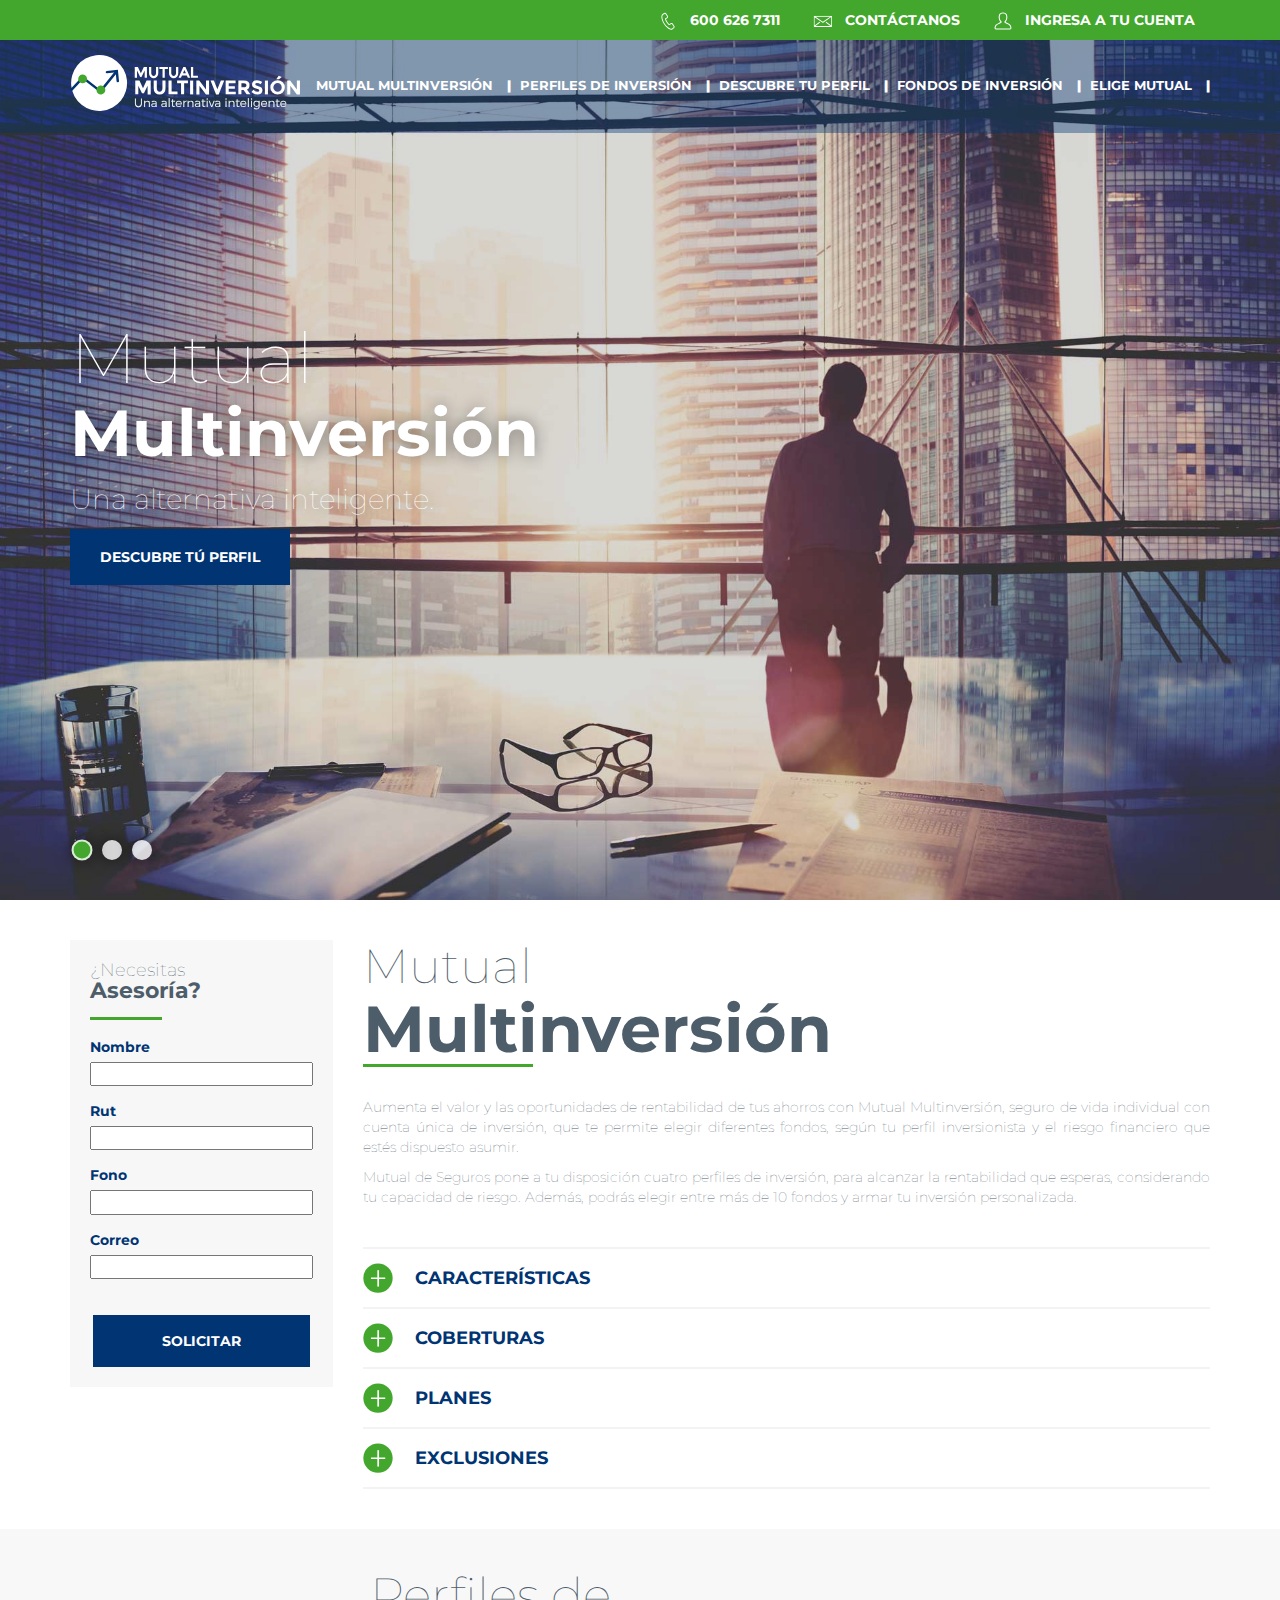
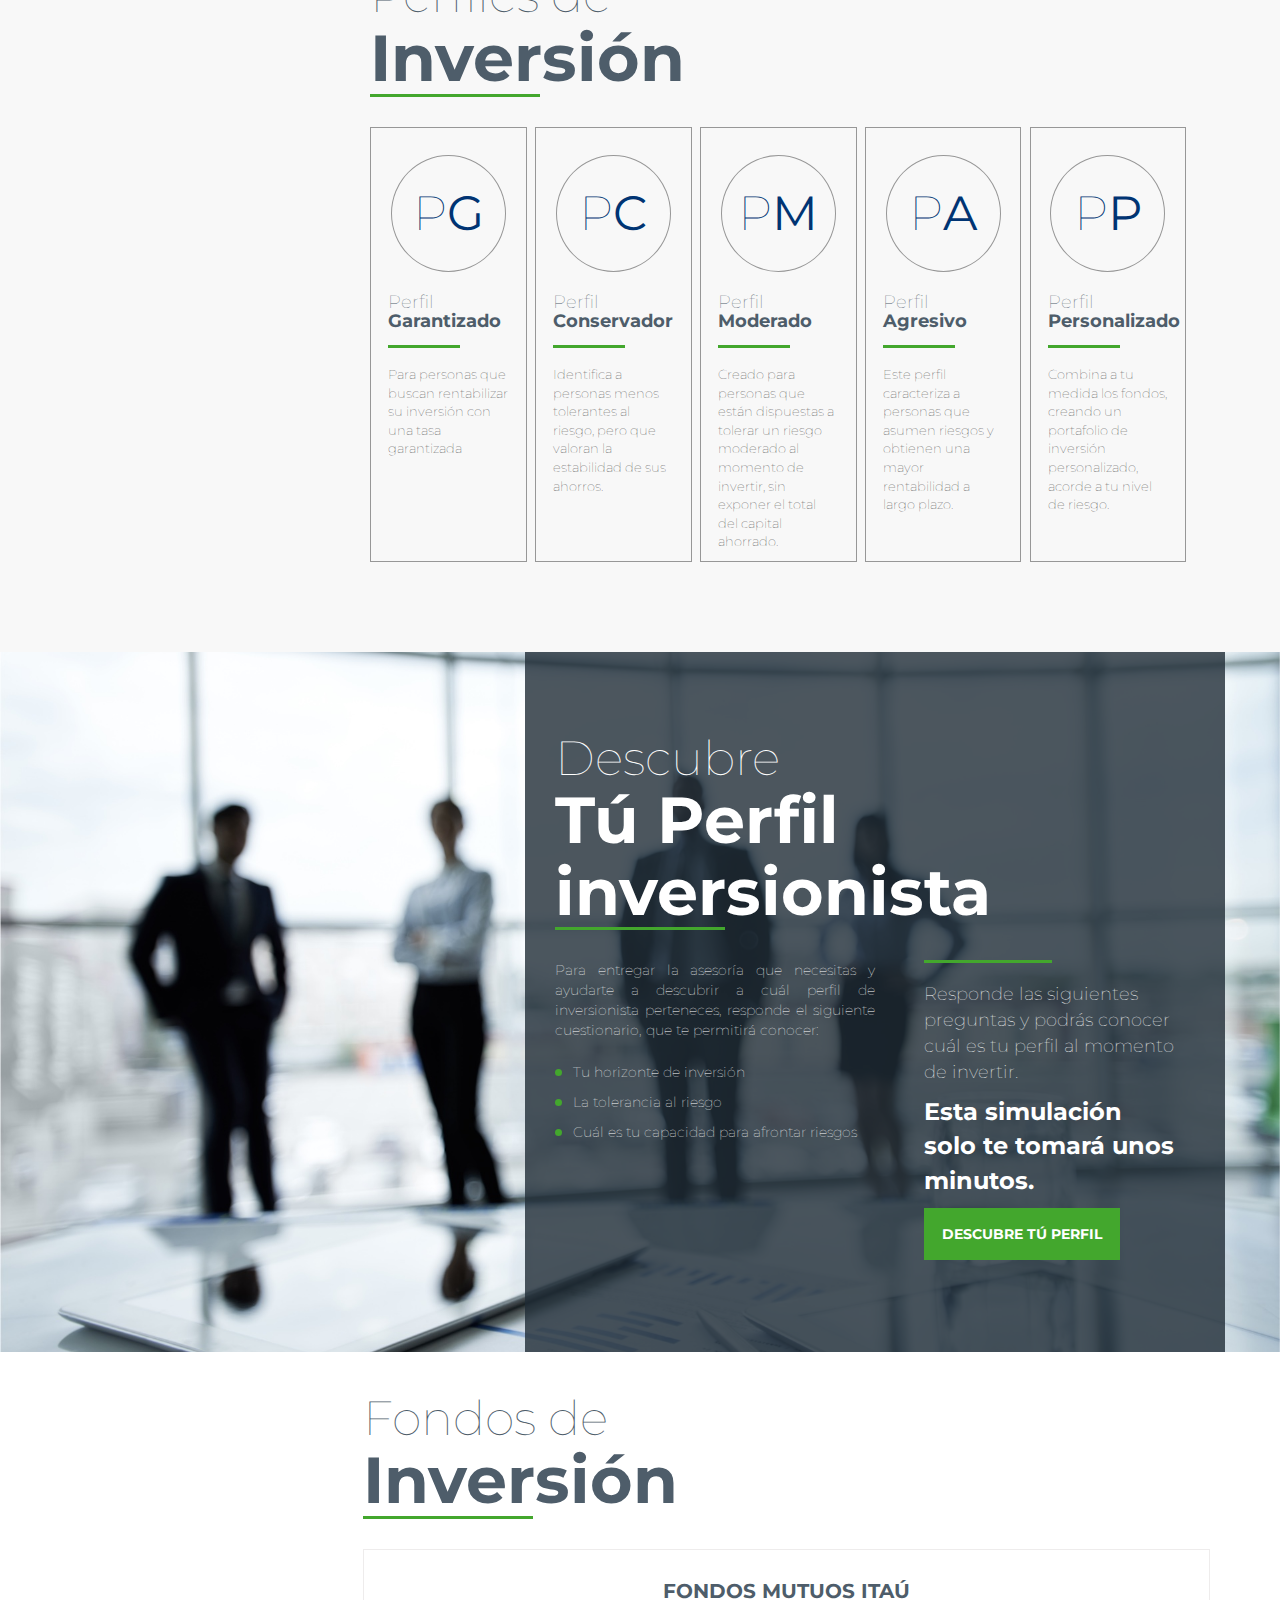
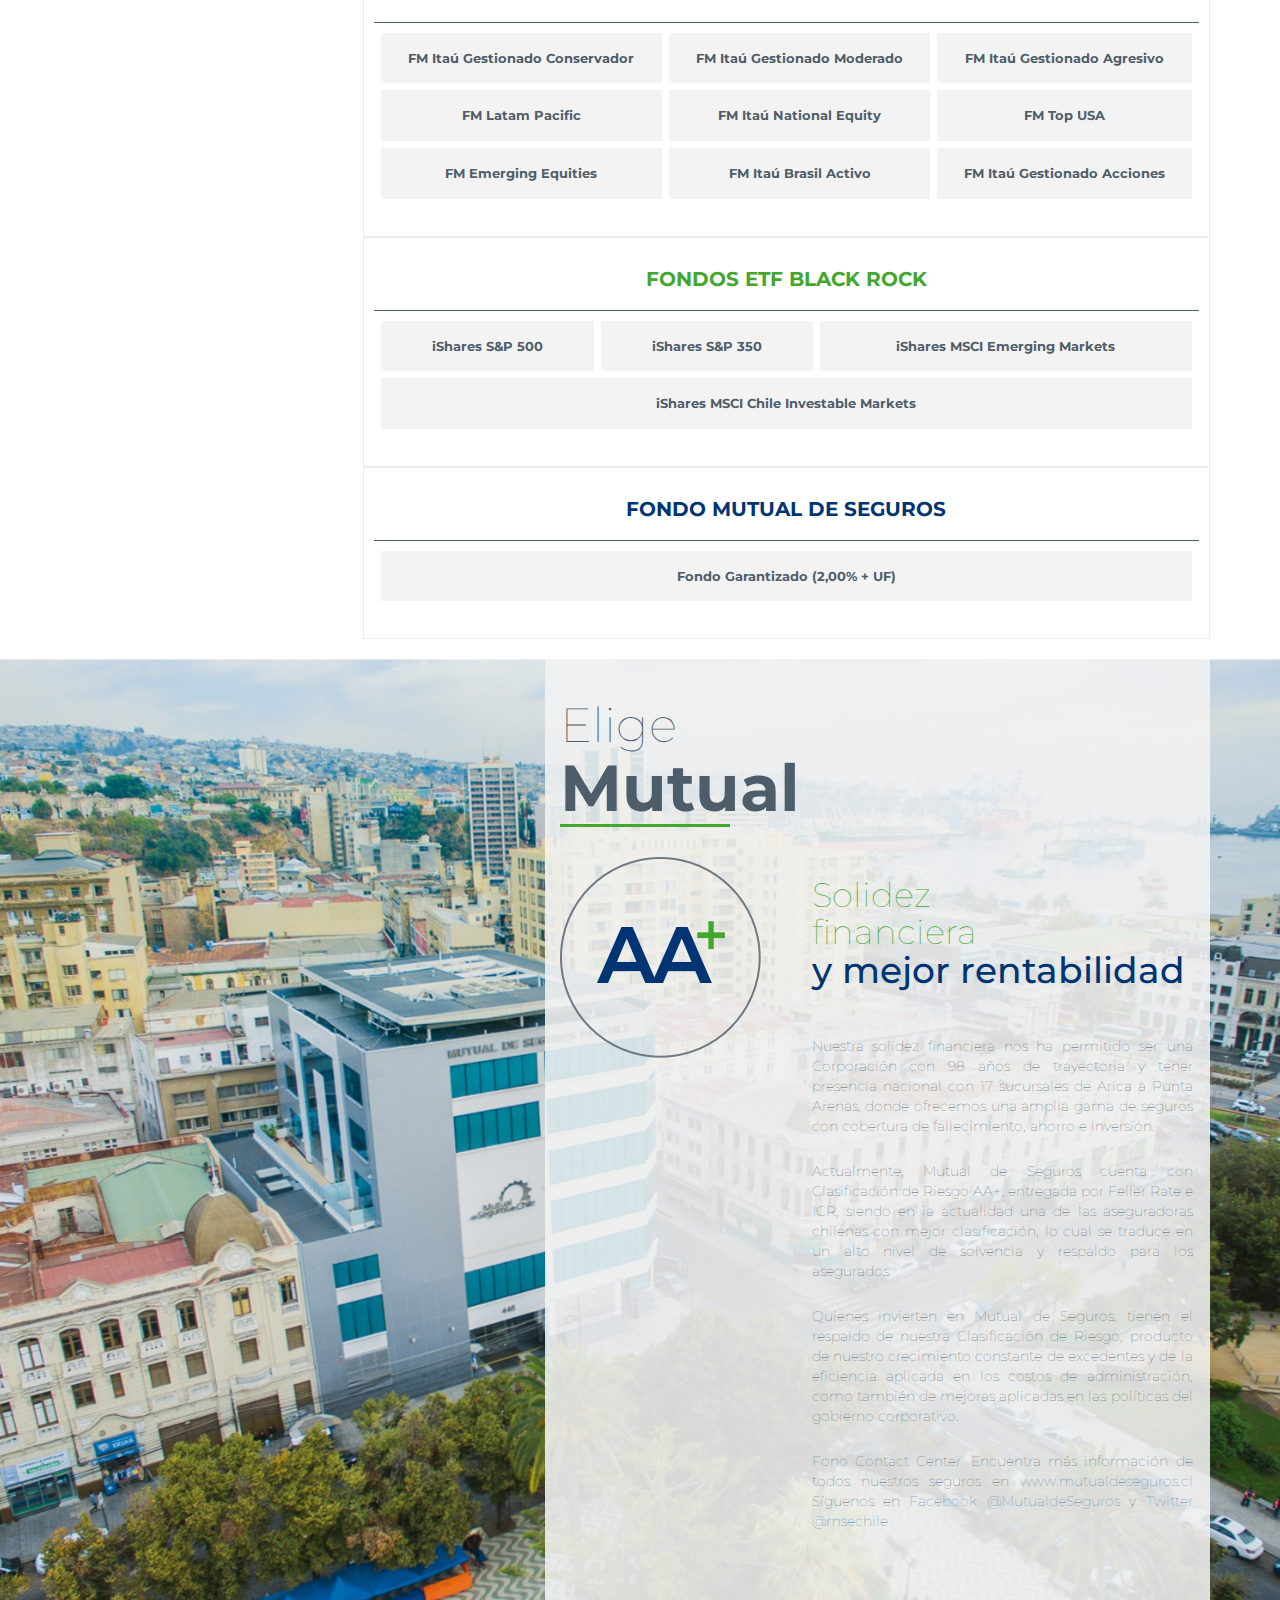
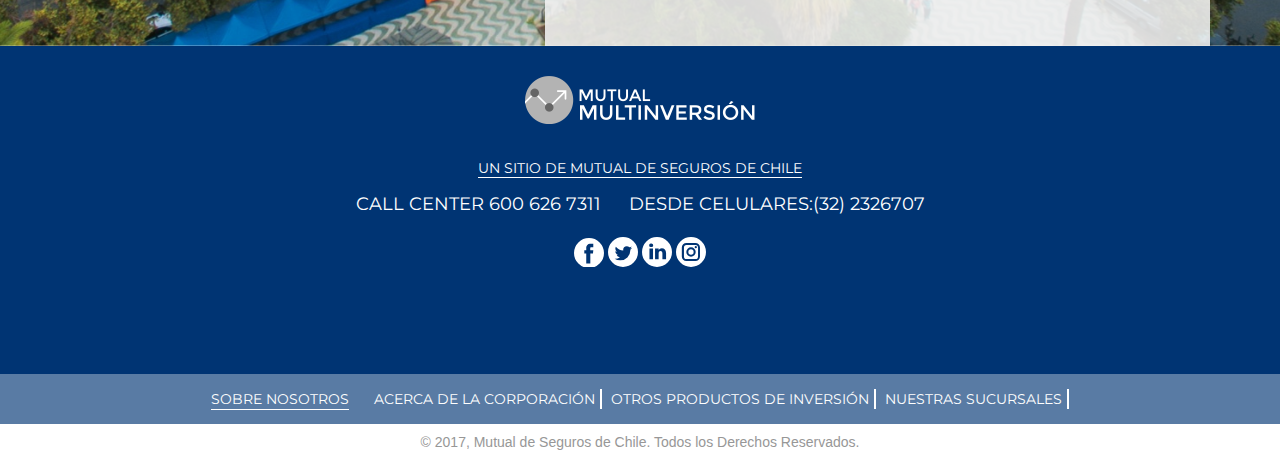
==== commit 89a07b13: "avances desde feedback" ====
--- a/index.html
+++ b/index.html
@@ -15,21 +15,28 @@
       <section class="mini-bar-top">
         <div class="container">
           <div class="mini-bar-right">
-            <a href="#" class="link-small">
+            <p class="link-small">
               <span class="ic ic-1">
-                <img src="./img/ic-1.png" alt="">
+                <svg xmlns="http://www.w3.org/2000/svg" viewBox="0 0 45 45">
+                  <defs><style>.phone-1{fill:#fff;fill-rule:evenodd;}.phone-2{fill:none;}</style></defs><title>phone</title><g id="Layer_2" data-name="Layer 2"><g id="Layer_1-2" data-name="Layer 1"><path class="phone-1" d="M30.93,27.35A2.76,2.76,0,0,0,29.16,26a2.85,2.85,0,0,0-2.17.47l-2.22,1.44-.4-.33c-.19-.15-.36-.29-.51-.43A20.3,20.3,0,0,1,20,21.83,12,12,0,0,1,19,19c.57-.33,1.1-.69,1.63-1l.59-.39a2.72,2.72,0,0,0,.85-4l-1.25-1.92L20.38,11c-.27-.43-.56-.88-.86-1.31a2.8,2.8,0,0,0-1.76-1.26,2.9,2.9,0,0,0-2.15.43h0l-2.39,1.57a4.33,4.33,0,0,0-1.83,2.43,10.39,10.39,0,0,0-.17,4.46,25.48,25.48,0,0,0,2.86,8.33,27.86,27.86,0,0,0,7.57,9,14.46,14.46,0,0,0,4.78,2.59l.36.09a4.46,4.46,0,0,0,3.65-.73l0,0a13.42,13.42,0,0,1,1.24-.83c.3-.18.61-.38.91-.59a3,3,0,0,0,1.3-1.82,2.84,2.84,0,0,0-.47-2.18Zm.78,6.54h0c-.28.2-.56.37-.86.56a15.57,15.57,0,0,0-1.36.92,2.86,2.86,0,0,1-2.37.46l-.26-.06a12.83,12.83,0,0,1-4.23-2.32,26.3,26.3,0,0,1-7.13-8.51,24,24,0,0,1-2.69-7.83,8.46,8.46,0,0,1,.12-3.76,2.72,2.72,0,0,1,1.17-1.55l2.39-1.56a1.35,1.35,0,0,1,1-.22,1.27,1.27,0,0,1,.76.59v0c.28.4.55.82.82,1.26l.43.68,1.24,1.92a1.13,1.13,0,0,1-.38,1.8l-.6.39c-.59.39-1.15.76-1.75,1.1l0,0A1.21,1.21,0,0,0,17.36,19v.06a13,13,0,0,0,1.22,3.45h0a21.76,21.76,0,0,0,4.15,5.77,7.84,7.84,0,0,0,.63.54c.19.15.36.29.51.43l.06.06a1.29,1.29,0,0,0,.54.27,1.26,1.26,0,0,0,1-.21l2.4-1.56a1.34,1.34,0,0,1,1-.25,1.21,1.21,0,0,1,.74.6h0l2.51,3.87A1.17,1.17,0,0,1,31.71,33.89Z"/><rect class="phone-2" width="45" height="45"/></g></g>
+                </svg>
+
               </span>
               600 626 7311
-            </a>
+            </p>
             <a href="#" class="link-small">
               <span class="ic ic-2">
-                <img src="./img/ic-2.png" alt="">
+                <svg xmlns="http://www.w3.org/2000/svg" xmlns:xlink="http://www.w3.org/1999/xlink" viewBox="0 0 45 45">
+                  <defs><style>.contact-1,.contact-2{fill:none;}.contact-2{clip-rule:evenodd;}.contact-3{isolation:isolate;}.contact-4{clip-path:url(#clip-path);}.contact-5{clip-path:url(#clip-path-2);}.contact-6{clip-path:url(#clip-path-3);}.contact-7{clip-path:url(#clip-path-5);}.contact-8{fill:#fff;}</style><clipPath id="clip-path"><rect class="contact-1" x="5.82" y="12.5" width="33.35" height="21"/></clipPath><clipPath id="clip-path-2"><rect class="contact-1" x="6.22" y="13.37" width="32.16" height="19.54"/></clipPath><clipPath id="clip-path-3"><rect class="contact-1" x="4.59" y="12.5" width="35.82" height="22.24"/></clipPath><clipPath id="clip-path-5"><path class="contact-2" d="M38.35,15a1.65,1.65,0,0,0-1.65-1.64h0l-28.84,0a1.65,1.65,0,0,0-1.64,1.65l0,16.21a1.65,1.65,0,0,0,1.65,1.64h0l28.84,0a1.65,1.65,0,0,0,1.65-1.65ZM34.9,15,22.3,23.77,9.67,15ZM27.63,25.43l7.47,5.8-25.63,0L17,25.43a.82.82,0,1,0-1-1.3L7.89,30.4l0-14.6,14,9.65a.83.83,0,0,0,.47.15.82.82,0,0,0,.47-.15l13.94-9.69,0,14.64-8.09-6.28a.82.82,0,0,0-1,1.3Z"/></clipPath></defs><title>contact</title><g id="Layer_2" data-name="Layer 2"><g id="Layer_1-2" data-name="Layer 1"><g class="contact-3"><g class="contact-4"><g class="contact-5"><g class="contact-6"><g class="contact-3"><g class="contact-4"><g class="contact-7"><g class="contact-4"><rect class="contact-8" x="0.04" y="7.19" width="44.51" height="31.89"/></g></g></g></g></g></g></g></g><rect class="contact-1" width="45" height="45"/></g></g>
+                </svg>
               </span>
               CONTÁCTANOS
             </a>
             <a href="#" class="link-small">
               <span class="ic ic-2">
-                <img src="./img/ic-3.png" alt="">
+                <svg xmlns="http://www.w3.org/2000/svg" viewBox="0 0 45 45">
+                  <defs><style>.session-1{fill:none;}.session-2{fill:#fff;fill-rule:evenodd;}</style></defs><title>session</title><g id="Layer_2" data-name="Layer 2"><g id="Layer_1-2" data-name="Layer 1"><rect class="session-1" width="45" height="45"/><path class="session-2" d="M35,28.9a18.79,18.79,0,0,0-4.58-2.75,24.92,24.92,0,0,1-3.52-2A12.36,12.36,0,0,0,30,16.75a11.68,11.68,0,0,0-.89-5.36c-.81-1.6-2.61-3.5-6.61-3.5s-5.81,1.9-6.61,3.5a11.66,11.66,0,0,0-.9,5.36,12.35,12.35,0,0,0,3.06,7.43,24.83,24.83,0,0,1-3.52,2A18.79,18.79,0,0,0,10,28.9C8,30.81,7.9,34,7.89,34.64a2.44,2.44,0,0,0,2.44,2.47H34.68a2.44,2.44,0,0,0,2.44-2.47c0-.62-.16-3.83-2.07-5.74m.06,6.21a.61.61,0,0,1-.43.18H10.32a.61.61,0,0,1-.61-.62c0-.31.09-3,1.53-4.48a18.57,18.57,0,0,1,4.11-2.41,20.07,20.07,0,0,0,4-2.27l1.23-1.17L19.47,23a10.57,10.57,0,0,1-2.65-6.28,10.1,10.1,0,0,1,.7-4.54c.84-1.66,2.51-2.5,5-2.5s4.15.84,5,2.5a10.11,10.11,0,0,1,.7,4.54A10.56,10.56,0,0,1,25.53,23l-1.07,1.32,1.23,1.17a20.12,20.12,0,0,0,4,2.27,18.5,18.5,0,0,1,4.11,2.41,7.12,7.12,0,0,1,1.53,4.48.61.61,0,0,1-.17.44"/></g></g>
+                </svg>
               </span>
               INGRESA A TU CUENTA
             </a>
@@ -42,28 +49,24 @@
             <img src="./img/logo-blanco.png" alt="" style="display:none;">
             <svg xmlns="http://www.w3.org/2000/svg" viewBox="0 0 233.16 56.73">
               <defs><style>.logo-1{fill:#003473;}.logo-2{fill:#626b73;}.logo-3{fill:#35414a;}.logo-4{fill:#43a72d;}.logo-5,.logo-6{fill:none;stroke:#fff;stroke-miterlimit:10;stroke-width:2.5px;}.logo-6{stroke-linecap:round;}</style></defs><title>logo</title><g id="Layer_2" data-name="Layer 2"><g id="Layer_1-2" data-name="Layer 1"><path class="logo-1" d="M26.37.17a28.36,28.36,0,1,0,31.3,25.07A28.4,28.4,0,0,0,26.37.17Z"/><polygon class="logo-2" points="71.82 18.43 68.81 12.17 65.64 12.17 65.64 23.16 67.92 23.16 67.92 15.78 71.16 22.24 72.45 22.24 75.71 15.77 75.71 23.16 77.98 23.16 77.98 12.17 74.83 12.17 71.82 18.43"/><path class="logo-2" d="M87.21,18.23a3.16,3.16,0,0,1-.66,2.12,2.43,2.43,0,0,1-3.52,0,3.16,3.16,0,0,1-.66-2.12V12.17H80.1V18.3A4.93,4.93,0,0,0,81.42,22a5,5,0,0,0,6.74,0,4.93,4.93,0,0,0,1.32-3.67V12.17H87.21Z"/><polygon class="logo-2" points="90.62 14.29 93.8 14.29 93.8 23.16 96.07 23.16 96.07 14.29 99.25 14.29 99.25 12.17 90.62 12.17 90.62 14.29"/><path class="logo-2" d="M107.49,18.23a3.16,3.16,0,0,1-.66,2.12,2.43,2.43,0,0,1-3.52,0,3.16,3.16,0,0,1-.66-2.12V12.17h-2.27V18.3A4.93,4.93,0,0,0,101.7,22a5,5,0,0,0,6.74,0,4.93,4.93,0,0,0,1.32-3.67V12.17h-2.27Z"/><path class="logo-2" d="M114.89,12.17l-4.84,11h2.44l1-2.38h4.92l1.05,2.38h2.44l-4.84-11Zm2.63,6.46h-3L116,15.19Z"/><polygon class="logo-2" points="124.88 20.98 124.88 12.17 122.61 12.17 122.61 23.16 129.67 23.16 129.67 20.98 124.88 20.98"/><path class="logo-3" d="M78.68,31.11,74.9,38.75H73l-3.76-7.64v8.8H66.16v-14h4.22L74,33.61l3.62-7.68h4.2v14H78.68Z"/><path class="logo-3" d="M88.74,36.3a2.55,2.55,0,0,0,2.1,1,2.53,2.53,0,0,0,2.09-1,4.15,4.15,0,0,0,.77-2.65V25.93h3.12v7.82a6.21,6.21,0,0,1-1.68,4.67,6.48,6.48,0,0,1-8.61,0,6.19,6.19,0,0,1-1.69-4.66V25.93H88v7.72A4.11,4.11,0,0,0,88.74,36.3Z"/><path class="logo-3" d="M99.86,39.91v-14H103v11.2h6v2.78Z"/><path class="logo-3" d="M115.7,28.63V39.91h-3.12V28.63h-4v-2.7h11v2.7Z"/><path class="logo-3" d="M121.74,25.93h3.12v14h-3.12Z"/><path class="logo-3" d="M137.88,25.93H141v14h-3.12l-6.66-8.76v8.76H128.1v-14H131l6.86,9Z"/><path class="logo-3" d="M149.4,34.83l3.56-8.9h3.38l-5.62,14h-2.64l-5.62-14h3.38Z"/><path class="logo-3" d="M167.88,25.93v2.78h-7v2.88h6.26v2.66h-6.26v2.9h7.18v2.76H157.8v-14Z"/><path class="logo-3" d="M182,30.57q0,3.36-2.66,4.34l3.54,5h-3.84L176,35.45H173.8v4.46h-3.12v-14H176q3.26,0,4.65,1.1A4.24,4.24,0,0,1,182,30.57Zm-3.76,1.66a2.11,2.11,0,0,0,.58-1.65,1.77,1.77,0,0,0-.6-1.55,3.84,3.84,0,0,0-2.1-.42H173.8v4.14h2.28A3.35,3.35,0,0,0,178.26,32.23Z"/><path class="logo-3" d="M188.29,28.72a1.2,1.2,0,0,0-.45,1,1.11,1.11,0,0,0,.55,1,10,10,0,0,0,2.54.85A7.16,7.16,0,0,1,194,33a3.63,3.63,0,0,1,1.1,2.86,3.78,3.78,0,0,1-1.41,3.05A5.62,5.62,0,0,1,190,40.07a8.59,8.59,0,0,1-6-2.46l1.86-2.28a6.61,6.61,0,0,0,4.18,2,2.19,2.19,0,0,0,1.35-.37,1.19,1.19,0,0,0,.49-1,1.17,1.17,0,0,0-.52-1,6.8,6.8,0,0,0-2.06-.75,9,9,0,0,1-3.57-1.51,3.57,3.57,0,0,1-1.13-2.92A3.62,3.62,0,0,1,186,26.69a5.75,5.75,0,0,1,3.57-1.08,8.58,8.58,0,0,1,2.8.48,7.5,7.5,0,0,1,2.44,1.36l-1.58,2.28a6.16,6.16,0,0,0-3.76-1.38A1.88,1.88,0,0,0,188.29,28.72Z"/><path class="logo-3" d="M197.58,25.93h3.12v14h-3.12Z"/><path class="logo-3" d="M215.7,38a7.62,7.62,0,0,1-10.44,0,6.9,6.9,0,0,1-2.12-5.15,6.91,6.91,0,0,1,2.12-5.15,7.62,7.62,0,0,1,10.44,0,6.91,6.91,0,0,1,2.12,5.15A6.91,6.91,0,0,1,215.7,38Zm-1.06-5.14a4.57,4.57,0,0,0-1.2-3.19,4,4,0,0,0-5.9,0,4.83,4.83,0,0,0,0,6.37,4,4,0,0,0,5.9,0A4.54,4.54,0,0,0,214.64,32.84Zm-2.72-8.35h-2.86l2.54-3.54,3.1,1.3Z"/><path class="logo-3" d="M230,25.93h3.12v14H230l-6.66-8.76v8.76h-3.12v-14h2.92l6.86,9Z"/><path class="logo-4" d="M67.44,51.3a3,3,0,0,0,3.89,0,2.78,2.78,0,0,0,.7-2v-5h.83v5a3.48,3.48,0,1,1-6.95,0v-5h.83v5A2.77,2.77,0,0,0,67.44,51.3Z"/><path class="logo-4" d="M69.38,52.87a3.3,3.3,0,0,1-3.58-3.58V44.19h1v5.09a2.68,2.68,0,0,0,.67,1.95h0a2.89,2.89,0,0,0,3.75,0,2.7,2.7,0,0,0,.67-1.95V44.19h1v5.09a3.29,3.29,0,0,1-3.57,3.58ZM66,44.39v4.89a3.38,3.38,0,1,0,6.75,0V44.39h-.63v4.89a2.89,2.89,0,0,1-.72,2.09,3.09,3.09,0,0,1-4,0,2.88,2.88,0,0,1-.73-2.09V44.39Z"/><path class="logo-4" d="M80.21,47a2.45,2.45,0,0,1,.64,1.79v3.86H80V49a1.91,1.91,0,0,0-.49-1.39,1.82,1.82,0,0,0-1.37-.5,2.13,2.13,0,0,0-1.55.6A2.46,2.46,0,0,0,76,49.31v3.38h-.8V46.41H76v1.46a2.34,2.34,0,0,1,1-1.1,3,3,0,0,1,1.53-.38A2.37,2.37,0,0,1,80.21,47Z"/><path class="logo-4" d="M81,52.79h-1V49a1.82,1.82,0,0,0-.46-1.32,1.73,1.73,0,0,0-1.3-.47,2,2,0,0,0-1.48.57,2.37,2.37,0,0,0-.64,1.52v3.48h-1V46.3h1v1.16a2.36,2.36,0,0,1,.8-.79,3.16,3.16,0,0,1,1.58-.4,2.47,2.47,0,0,1,1.84.68h0A2.56,2.56,0,0,1,81,48.83Zm-.82-.2h.62V48.83a2.37,2.37,0,0,0-.61-1.72,2.28,2.28,0,0,0-1.7-.62,3,3,0,0,0-1.48.37,2.25,2.25,0,0,0-.91,1.06l-.19.43V46.51h-.6v6.09h.6V49.31a2.57,2.57,0,0,1,.7-1.65A2.23,2.23,0,0,1,78.18,47a1.93,1.93,0,0,1,1.44.53A2,2,0,0,1,80.14,49Z"/><path class="logo-4" d="M87,52.69V51.64a2.28,2.28,0,0,1-1,.82,3.34,3.34,0,0,1-1.38.27,2.45,2.45,0,0,1-1.12-.25,1.79,1.79,0,0,1-1-1.65,1.51,1.51,0,0,1,.63-1.28,2.85,2.85,0,0,1,1.73-.47h2.11V48.6a1.49,1.49,0,0,0-.44-1.15,1.85,1.85,0,0,0-1.3-.41,3.4,3.4,0,0,0-2,.76l-.36-.55A5.37,5.37,0,0,1,84,46.59a3.85,3.85,0,0,1,1.32-.21A2.52,2.52,0,0,1,87.1,47a2.07,2.07,0,0,1,.64,1.58v4.16Zm-.8-1a1.91,1.91,0,0,0,.79-1.1v-.86h-2a2.35,2.35,0,0,0-1.26.28.92.92,0,0,0-.43.83,1.12,1.12,0,0,0,.41.91,1.67,1.67,0,0,0,1.1.34A2.5,2.5,0,0,0,86.15,51.67Z"/><path class="logo-4" d="M84.59,52.83a2.56,2.56,0,0,1-1.17-.26,1.89,1.89,0,0,1-1.07-1.74A1.61,1.61,0,0,1,83,49.47,3,3,0,0,1,84.82,49h2V48.6a1.4,1.4,0,0,0-.41-1.08,1.76,1.76,0,0,0-1.23-.38,3.32,3.32,0,0,0-2,.74l-.09.06-.47-.72.08-.06A5.48,5.48,0,0,1,84,46.5a4,4,0,0,1,1.35-.22,2.63,2.63,0,0,1,1.83.6,2.17,2.17,0,0,1,.67,1.65v4.27h-1v-.86a2.37,2.37,0,0,1-.83.62A3.45,3.45,0,0,1,84.59,52.83Zm.23-3.65a2.77,2.77,0,0,0-1.67.45,1.41,1.41,0,0,0-.59,1.2,1.69,1.69,0,0,0,1,1.56,2.36,2.36,0,0,0,1.08.24,3.26,3.26,0,0,0,1.34-.26,2.19,2.19,0,0,0,.93-.79l.18-.27v1.28h.59V48.53A2,2,0,0,0,87,47a2.44,2.44,0,0,0-1.7-.54,3.77,3.77,0,0,0-1.29.2,5.16,5.16,0,0,0-1.11.59l.25.38a3.45,3.45,0,0,1,2-.71,2,2,0,0,1,1.36.43A1.59,1.59,0,0,1,87,48.6v.58Zm-.08,3a1.77,1.77,0,0,1-1.16-.36,1.22,1.22,0,0,1-.45-1,1,1,0,0,1,.48-.91,2.46,2.46,0,0,1,1.31-.29H87v1a2,2,0,0,1-.83,1.15h0A2.61,2.61,0,0,1,84.73,52.16Zm.18-2.35a2.28,2.28,0,0,0-1.21.26.82.82,0,0,0-.39.74,1,1,0,0,0,.38.83,1.58,1.58,0,0,0,1,.32,2.42,2.42,0,0,0,1.37-.37h0a1.82,1.82,0,0,0,.74-1v-.75Z"/><path class="logo-4" d="M97.14,52.69V51.64a2.28,2.28,0,0,1-1,.82,3.34,3.34,0,0,1-1.38.27,2.45,2.45,0,0,1-1.12-.25,1.79,1.79,0,0,1-1-1.65,1.51,1.51,0,0,1,.63-1.28A2.85,2.85,0,0,1,95,49.08h2.11V48.6a1.49,1.49,0,0,0-.44-1.15,1.85,1.85,0,0,0-1.3-.41,3.4,3.4,0,0,0-2,.76L93,47.24a5.37,5.37,0,0,1,1.21-.65,3.85,3.85,0,0,1,1.32-.21,2.52,2.52,0,0,1,1.76.57,2.07,2.07,0,0,1,.64,1.58v4.16Zm-.8-1a1.91,1.91,0,0,0,.79-1.1v-.86h-2a2.35,2.35,0,0,0-1.26.28.92.92,0,0,0-.43.83,1.12,1.12,0,0,0,.41.91,1.67,1.67,0,0,0,1.1.34A2.5,2.5,0,0,0,96.34,51.67Z"/><path class="logo-4" d="M94.78,52.83a2.56,2.56,0,0,1-1.17-.26,1.89,1.89,0,0,1-1.07-1.74,1.61,1.61,0,0,1,.67-1.36A3,3,0,0,1,95,49h2V48.6a1.4,1.4,0,0,0-.41-1.08,1.76,1.76,0,0,0-1.23-.38,3.32,3.32,0,0,0-2,.74l-.09.06-.47-.72.08-.06a5.48,5.48,0,0,1,1.23-.67,4,4,0,0,1,1.35-.22,2.63,2.63,0,0,1,1.83.6A2.17,2.17,0,0,1,98,48.53v4.27H97v-.86a2.37,2.37,0,0,1-.83.62A3.45,3.45,0,0,1,94.78,52.83ZM95,49.18a2.77,2.77,0,0,0-1.67.45,1.41,1.41,0,0,0-.59,1.2,1.69,1.69,0,0,0,1,1.56,2.36,2.36,0,0,0,1.08.24,3.26,3.26,0,0,0,1.34-.26,2.19,2.19,0,0,0,.93-.79l.18-.27v1.28h.59V48.53a2,2,0,0,0-.6-1.5,2.44,2.44,0,0,0-1.7-.54,3.77,3.77,0,0,0-1.29.2,5.16,5.16,0,0,0-1.11.59l.25.38a3.45,3.45,0,0,1,2-.71,2,2,0,0,1,1.36.43,1.59,1.59,0,0,1,.48,1.23v.58Zm-.08,3a1.77,1.77,0,0,1-1.16-.36,1.22,1.22,0,0,1-.45-1,1,1,0,0,1,.48-.91,2.46,2.46,0,0,1,1.31-.29h2.13v1a2,2,0,0,1-.83,1.15h0A2.61,2.61,0,0,1,94.92,52.16Zm.18-2.35a2.28,2.28,0,0,0-1.21.26.82.82,0,0,0-.39.74,1,1,0,0,0,.38.83,1.58,1.58,0,0,0,1,.32,2.42,2.42,0,0,0,1.37-.37h0a1.82,1.82,0,0,0,.74-1v-.75Z"/><path class="logo-4" d="M100.14,43.79h.8v8.9h-.8Z"/><path class="logo-4" d="M101,52.79h-1v-9.1h1Zm-.8-.2h.6v-8.7h-.6Z"/><path class="logo-4" d="M106.52,52.26a2.57,2.57,0,0,1-1.39.47,1.49,1.49,0,0,1-1.14-.44,1.87,1.87,0,0,1-.42-1.33V47.21h-.9v-.62h.91V45h.8v1.62h2v.64h-2v3.61q0,1.16.86,1.16a2.07,2.07,0,0,0,1-.34Z"/><path class="logo-4" d="M105.14,52.83a1.6,1.6,0,0,1-1.22-.48,2,2,0,0,1-.45-1.4V47.31h-.9l0-.82h.91V44.87h1v1.62h2v.84h-2v3.51c0,.72.25,1.06.76,1.06a2,2,0,0,0,1-.32l.1-.06.31.8-.07,0A2.68,2.68,0,0,1,105.14,52.83Zm-2.37-5.72h.9V51a1.79,1.79,0,0,0,.39,1.26,1.4,1.4,0,0,0,1.07.41,2.46,2.46,0,0,0,1.27-.41l-.17-.43a2.09,2.09,0,0,1-1,.29c-.44,0-1-.22-1-1.26V47.11h2v-.44h-2V45.07h-.6v1.62h-.91Z"/><path class="logo-4" d="M112.56,47.31a3.58,3.58,0,0,1,.71,2.5H108a2.42,2.42,0,0,0,.74,1.63,2.3,2.3,0,0,0,1.63.62,2.86,2.86,0,0,0,1.12-.22,2.57,2.57,0,0,0,.89-.61l.46.46a3.12,3.12,0,0,1-1.1.76,3.6,3.6,0,0,1-1.41.27,3.22,3.22,0,0,1-1.62-.4,2.88,2.88,0,0,1-1.11-1.12,3.55,3.55,0,0,1,0-3.28,2.87,2.87,0,0,1,1.11-1.13,3.18,3.18,0,0,1,1.6-.4A2.73,2.73,0,0,1,112.56,47.31Zm0,1.88a2.3,2.3,0,0,0-.65-1.57,2.12,2.12,0,0,0-1.55-.58,2.25,2.25,0,0,0-1.58.59,2.36,2.36,0,0,0-.73,1.56Z"/><path class="logo-4" d="M110.35,52.82a3.34,3.34,0,0,1-1.67-.42,3,3,0,0,1-1.15-1.16,3.65,3.65,0,0,1,0-3.38,3,3,0,0,1,1.15-1.17,3.29,3.29,0,0,1,1.65-.42,2.84,2.84,0,0,1,2.31,1h0a3.7,3.7,0,0,1,.73,2.57v.1h-5.23a2.3,2.3,0,0,0,.7,1.45,2.21,2.21,0,0,0,1.56.59,2.77,2.77,0,0,0,1.08-.21,2.49,2.49,0,0,0,.85-.59l.07-.08.6.6-.07.07a3.23,3.23,0,0,1-1.13.79A3.72,3.72,0,0,1,110.35,52.82Zm0-6.34a3.1,3.1,0,0,0-1.55.39A2.78,2.78,0,0,0,107.71,48a3.45,3.45,0,0,0,0,3.19,2.79,2.79,0,0,0,1.07,1.08,3.14,3.14,0,0,0,1.57.39,3.51,3.51,0,0,0,1.37-.26,3,3,0,0,0,1-.67l-.32-.32a2.68,2.68,0,0,1-.85.56,3,3,0,0,1-1.15.22,2.4,2.4,0,0,1-1.7-.65,2.52,2.52,0,0,1-.78-1.69v-.11h5.26a3.45,3.45,0,0,0-.69-2.34h0A2.65,2.65,0,0,0,110.33,46.48Zm2.33,2.81h-4.74v-.11a2.47,2.47,0,0,1,.76-1.62,2.35,2.35,0,0,1,1.65-.61,2.23,2.23,0,0,1,1.62.61,2.41,2.41,0,0,1,.68,1.63Zm-4.52-.2h4.3a2.18,2.18,0,0,0-.62-1.39,2,2,0,0,0-1.48-.55,2.16,2.16,0,0,0-1.52.56A2.24,2.24,0,0,0,108.14,49.09Z"/><path class="logo-4" d="M116.65,46.77a2.58,2.58,0,0,1,1.4-.39v.76a2.15,2.15,0,0,0-1.6.58,2.45,2.45,0,0,0-.69,1.61v3.36h-.8V46.41h.8v1.46A2.41,2.41,0,0,1,116.65,46.77Z"/><path class="logo-4" d="M115.85,52.79h-1V46.3h1v1.15a2.39,2.39,0,0,1,.74-.77h0a2.7,2.7,0,0,1,1.45-.41h.1v1H118a2,2,0,0,0-1.53.55,2.37,2.37,0,0,0-.66,1.55Zm-.8-.2h.6V49.33a2.56,2.56,0,0,1,.72-1.69,2.22,2.22,0,0,1,1.57-.61v-.55a2.45,2.45,0,0,0-1.24.37h0a2.32,2.32,0,0,0-.86,1.05l-.19.44V46.51H115Z"/><path class="logo-4" d="M124.4,47a2.45,2.45,0,0,1,.64,1.79v3.86h-.82V49a1.91,1.91,0,0,0-.49-1.39,1.82,1.82,0,0,0-1.37-.5,2.13,2.13,0,0,0-1.55.6,2.46,2.46,0,0,0-.67,1.58v3.38h-.8V46.41h.8v1.46a2.34,2.34,0,0,1,1-1.1,3,3,0,0,1,1.53-.38A2.37,2.37,0,0,1,124.4,47Z"/><path class="logo-4" d="M125.14,52.79h-1V49a1.82,1.82,0,0,0-.46-1.32,1.73,1.73,0,0,0-1.3-.47,2,2,0,0,0-1.48.57,2.37,2.37,0,0,0-.64,1.52v3.48h-1V46.3h1v1.16a2.36,2.36,0,0,1,.8-.79,3.16,3.16,0,0,1,1.58-.4,2.47,2.47,0,0,1,1.84.68h0a2.56,2.56,0,0,1,.67,1.86Zm-.82-.2h.62V48.83a2.37,2.37,0,0,0-.61-1.72,2.28,2.28,0,0,0-1.7-.62,3,3,0,0,0-1.48.37,2.25,2.25,0,0,0-.91,1.06l-.19.43V46.51h-.6v6.09h.6V49.31a2.57,2.57,0,0,1,.7-1.65,2.23,2.23,0,0,1,1.62-.63,1.93,1.93,0,0,1,1.44.53,2,2,0,0,1,.52,1.46Z"/><path class="logo-4" d="M131.14,52.69V51.64a2.28,2.28,0,0,1-1,.82,3.34,3.34,0,0,1-1.38.27,2.45,2.45,0,0,1-1.12-.25,1.79,1.79,0,0,1-1-1.65,1.51,1.51,0,0,1,.63-1.28,2.85,2.85,0,0,1,1.73-.47h2.11V48.6a1.49,1.49,0,0,0-.44-1.15,1.85,1.85,0,0,0-1.3-.41,3.4,3.4,0,0,0-2,.76l-.36-.55a5.37,5.37,0,0,1,1.21-.65,3.85,3.85,0,0,1,1.32-.21,2.52,2.52,0,0,1,1.76.57,2.07,2.07,0,0,1,.64,1.58v4.16Zm-.8-1a1.91,1.91,0,0,0,.79-1.1v-.86h-2a2.35,2.35,0,0,0-1.26.28.92.92,0,0,0-.43.83,1.12,1.12,0,0,0,.41.91,1.67,1.67,0,0,0,1.1.34A2.5,2.5,0,0,0,130.34,51.67Z"/><path class="logo-4" d="M128.77,52.83a2.56,2.56,0,0,1-1.17-.26,1.89,1.89,0,0,1-1.07-1.74,1.61,1.61,0,0,1,.67-1.36A3,3,0,0,1,129,49h2V48.6a1.4,1.4,0,0,0-.41-1.08,1.76,1.76,0,0,0-1.23-.38,3.32,3.32,0,0,0-2,.74l-.09.06-.47-.72.08-.06a5.48,5.48,0,0,1,1.23-.67,4,4,0,0,1,1.35-.22,2.63,2.63,0,0,1,1.83.6,2.17,2.17,0,0,1,.67,1.65v4.27h-1v-.86a2.37,2.37,0,0,1-.83.62A3.45,3.45,0,0,1,128.77,52.83Zm.23-3.65a2.77,2.77,0,0,0-1.67.45,1.41,1.41,0,0,0-.59,1.2,1.69,1.69,0,0,0,1,1.56,2.36,2.36,0,0,0,1.08.24,3.26,3.26,0,0,0,1.34-.26,2.19,2.19,0,0,0,.93-.79l.18-.27v1.28h.59V48.53a2,2,0,0,0-.6-1.5,2.44,2.44,0,0,0-1.7-.54,3.77,3.77,0,0,0-1.29.2,5.16,5.16,0,0,0-1.11.59l.25.38a3.45,3.45,0,0,1,2-.71,2,2,0,0,1,1.36.43,1.59,1.59,0,0,1,.48,1.23v.58Zm-.08,3a1.77,1.77,0,0,1-1.16-.36,1.22,1.22,0,0,1-.45-1,1,1,0,0,1,.48-.91,2.46,2.46,0,0,1,1.31-.29h2.13v1a2,2,0,0,1-.83,1.15h0A2.61,2.61,0,0,1,128.92,52.16Zm.18-2.35a2.28,2.28,0,0,0-1.21.26.82.82,0,0,0-.39.74,1,1,0,0,0,.38.83,1.58,1.58,0,0,0,1,.32,2.42,2.42,0,0,0,1.37-.37h0a1.82,1.82,0,0,0,.74-1v-.75Z"/><path class="logo-4" d="M137.24,52.26a2.57,2.57,0,0,1-1.39.47,1.49,1.49,0,0,1-1.14-.44,1.87,1.87,0,0,1-.42-1.33V47.21h-.9v-.62h.91V45h.8v1.62h2v.64h-2v3.61q0,1.16.86,1.16a2.07,2.07,0,0,0,1-.34Z"/><path class="logo-4" d="M135.86,52.83a1.6,1.6,0,0,1-1.22-.48,2,2,0,0,1-.45-1.4V47.31h-.9l0-.82h.91V44.87h1v1.62h2v.84h-2v3.51c0,.72.25,1.06.76,1.06a2,2,0,0,0,1-.32l.1-.06.31.8-.07,0A2.68,2.68,0,0,1,135.86,52.83Zm-2.37-5.72h.9V51a1.79,1.79,0,0,0,.39,1.26,1.4,1.4,0,0,0,1.07.41,2.46,2.46,0,0,0,1.27-.41l-.17-.43a2.09,2.09,0,0,1-1,.29c-.44,0-1-.22-1-1.26V47.11h2v-.44h-2V45.07h-.6v1.62h-.91Z"/><path class="logo-4" d="M139.5,44.19a.56.56,0,0,1,.16.4.57.57,0,0,1-.16.41.52.52,0,0,1-.39.17.54.54,0,0,1-.4-.17.57.57,0,0,1-.16-.41.55.55,0,0,1,.56-.56A.53.53,0,0,1,139.5,44.19Zm-.8,2.21h.8v6.29h-.8Z"/><path class="logo-4" d="M139.6,52.79h-1V46.3h1Zm-.8-.2h.6V46.51h-.6Zm.31-7.32a.63.63,0,0,1-.47-.2.66.66,0,0,1-.19-.48.65.65,0,0,1,.66-.66.62.62,0,0,1,.47.19.65.65,0,0,1,.18.47.66.66,0,0,1-.19.48A.62.62,0,0,1,139.1,45.27Zm0-1.14a.45.45,0,0,0-.46.46.47.47,0,0,0,.13.34.44.44,0,0,0,.33.14.42.42,0,0,0,.32-.14.47.47,0,0,0,.13-.34.46.46,0,0,0-.13-.33A.43.43,0,0,0,139.1,44.13Z"/><path class="logo-4" d="M140.72,46.41h.86l2.09,5.48,2.06-5.48h.84l-2.5,6.29h-.85Z"/><path class="logo-4" d="M144.15,52.79h-1l0-.06-2.56-6.43h1.08l2,5.3,2-5.3h1.06Zm-.85-.2H144l2.42-6.09h-.62l-2.13,5.67-2.16-5.67h-.65Z"/><path class="logo-4" d="M151.52,52.69V51.64a2.28,2.28,0,0,1-1,.82,3.34,3.34,0,0,1-1.38.27,2.45,2.45,0,0,1-1.12-.25,1.79,1.79,0,0,1-1-1.65,1.51,1.51,0,0,1,.63-1.28,2.85,2.85,0,0,1,1.73-.47h2.11V48.6a1.49,1.49,0,0,0-.44-1.15,1.85,1.85,0,0,0-1.3-.41,3.4,3.4,0,0,0-2,.76l-.36-.55a5.37,5.37,0,0,1,1.21-.65,3.85,3.85,0,0,1,1.32-.21,2.52,2.52,0,0,1,1.76.57,2.07,2.07,0,0,1,.64,1.58v4.16Zm-.8-1a1.91,1.91,0,0,0,.79-1.1v-.86h-2a2.35,2.35,0,0,0-1.26.28.92.92,0,0,0-.43.83,1.12,1.12,0,0,0,.41.91,1.67,1.67,0,0,0,1.1.34A2.5,2.5,0,0,0,150.73,51.67Z"/><path class="logo-4" d="M149.16,52.83a2.56,2.56,0,0,1-1.17-.26,1.89,1.89,0,0,1-1.07-1.74,1.61,1.61,0,0,1,.67-1.36,3,3,0,0,1,1.79-.49h2V48.6a1.4,1.4,0,0,0-.41-1.08,1.76,1.76,0,0,0-1.23-.38,3.32,3.32,0,0,0-2,.74l-.09.06-.47-.72.08-.06a5.48,5.48,0,0,1,1.23-.67,4,4,0,0,1,1.35-.22,2.63,2.63,0,0,1,1.83.6,2.17,2.17,0,0,1,.67,1.65v4.27h-1v-.86a2.37,2.37,0,0,1-.83.62A3.45,3.45,0,0,1,149.16,52.83Zm.23-3.65a2.77,2.77,0,0,0-1.67.45,1.41,1.41,0,0,0-.59,1.2,1.69,1.69,0,0,0,1,1.56,2.36,2.36,0,0,0,1.08.24,3.26,3.26,0,0,0,1.34-.26,2.19,2.19,0,0,0,.93-.79l.18-.27v1.28h.59V48.53a2,2,0,0,0-.6-1.5,2.44,2.44,0,0,0-1.7-.54,3.77,3.77,0,0,0-1.29.2,5.16,5.16,0,0,0-1.11.59l.25.38a3.45,3.45,0,0,1,2-.71,2,2,0,0,1,1.36.43,1.59,1.59,0,0,1,.48,1.23v.58Zm-.08,3a1.77,1.77,0,0,1-1.16-.36,1.22,1.22,0,0,1-.45-1,1,1,0,0,1,.48-.91,2.46,2.46,0,0,1,1.31-.29h2.13v1a2,2,0,0,1-.83,1.15h0A2.61,2.61,0,0,1,149.3,52.16Zm.18-2.35a2.28,2.28,0,0,0-1.21.26.82.82,0,0,0-.39.74,1,1,0,0,0,.38.83,1.58,1.58,0,0,0,1,.32,2.42,2.42,0,0,0,1.37-.37h0a1.82,1.82,0,0,0,.74-1v-.75Z"/><path class="logo-4" d="M158.57,44.19a.56.56,0,0,1,.16.4.57.57,0,0,1-.16.41.52.52,0,0,1-.39.17.54.54,0,0,1-.4-.17.57.57,0,0,1-.16-.41.55.55,0,0,1,.56-.56A.53.53,0,0,1,158.57,44.19Zm-.8,2.21h.8v6.29h-.8Z"/><path class="logo-4" d="M158.67,52.79h-1V46.3h1Zm-.8-.2h.6V46.51h-.6Zm.31-7.32a.63.63,0,0,1-.47-.2.66.66,0,0,1-.19-.48.65.65,0,0,1,.66-.66.62.62,0,0,1,.47.19.65.65,0,0,1,.18.47.66.66,0,0,1-.19.48A.62.62,0,0,1,158.17,45.27Zm0-1.14a.45.45,0,0,0-.46.46.47.47,0,0,0,.13.34.44.44,0,0,0,.33.14.42.42,0,0,0,.32-.14.47.47,0,0,0,.13-.34.46.46,0,0,0-.13-.33A.43.43,0,0,0,158.17,44.13Z"/><path class="logo-4" d="M166,47a2.45,2.45,0,0,1,.64,1.79v3.86h-.82V49a1.91,1.91,0,0,0-.49-1.39,1.82,1.82,0,0,0-1.37-.5,2.13,2.13,0,0,0-1.55.6,2.46,2.46,0,0,0-.67,1.58v3.38h-.8V46.41h.8v1.46a2.34,2.34,0,0,1,1-1.1,3,3,0,0,1,1.53-.38A2.37,2.37,0,0,1,166,47Z"/><path class="logo-4" d="M166.71,52.79h-1V49a1.82,1.82,0,0,0-.46-1.32,1.73,1.73,0,0,0-1.3-.47,2,2,0,0,0-1.48.57,2.37,2.37,0,0,0-.64,1.52v3.48h-1V46.3h1v1.16a2.36,2.36,0,0,1,.8-.79,3.16,3.16,0,0,1,1.58-.4A2.47,2.47,0,0,1,166,47h0a2.56,2.56,0,0,1,.67,1.86Zm-.82-.2h.62V48.83a2.37,2.37,0,0,0-.61-1.72,2.28,2.28,0,0,0-1.7-.62,3,3,0,0,0-1.48.37,2.25,2.25,0,0,0-.91,1.06l-.19.43V46.51H161v6.09h.6V49.31a2.57,2.57,0,0,1,.7-1.65,2.23,2.23,0,0,1,1.62-.63,1.93,1.93,0,0,1,1.44.53,2,2,0,0,1,.52,1.46Z"/><path class="logo-4" d="M171.92,52.26a2.57,2.57,0,0,1-1.39.47,1.49,1.49,0,0,1-1.14-.44A1.87,1.87,0,0,1,169,51V47.21h-.9v-.62H169V45h.8v1.62h2v.64h-2v3.61q0,1.16.86,1.16a2.07,2.07,0,0,0,1-.34Z"/><path class="logo-4" d="M170.54,52.83a1.6,1.6,0,0,1-1.22-.48,2,2,0,0,1-.45-1.4V47.31H168l0-.82h.91V44.87h1v1.62h2v.84h-2v3.51c0,.72.25,1.06.76,1.06a2,2,0,0,0,1-.32l.1-.06.31.8-.07,0A2.68,2.68,0,0,1,170.54,52.83Zm-2.37-5.72h.9V51a1.79,1.79,0,0,0,.39,1.26,1.4,1.4,0,0,0,1.07.41,2.46,2.46,0,0,0,1.27-.41l-.17-.43a2.09,2.09,0,0,1-1,.29c-.44,0-1-.22-1-1.26V47.11h2v-.44h-2V45.07h-.6v1.62h-.91Z"/><path class="logo-4" d="M178,47.31a3.58,3.58,0,0,1,.71,2.5h-5.24a2.42,2.42,0,0,0,.74,1.63,2.3,2.3,0,0,0,1.63.62,2.86,2.86,0,0,0,1.12-.22,2.57,2.57,0,0,0,.89-.61l.46.46a3.12,3.12,0,0,1-1.1.76,3.6,3.6,0,0,1-1.41.27,3.22,3.22,0,0,1-1.62-.4A2.88,2.88,0,0,1,173,51.19a3.55,3.55,0,0,1,0-3.28,2.87,2.87,0,0,1,1.11-1.13,3.18,3.18,0,0,1,1.6-.4A2.73,2.73,0,0,1,178,47.31Zm0,1.88a2.3,2.3,0,0,0-.65-1.57,2.12,2.12,0,0,0-1.55-.58,2.25,2.25,0,0,0-1.58.59,2.36,2.36,0,0,0-.73,1.56Z"/><path class="logo-4" d="M175.75,52.82a3.34,3.34,0,0,1-1.67-.42,3,3,0,0,1-1.15-1.16,3.65,3.65,0,0,1,0-3.38,3,3,0,0,1,1.15-1.17,3.29,3.29,0,0,1,1.65-.42,2.84,2.84,0,0,1,2.31,1h0a3.7,3.7,0,0,1,.73,2.57v.1h-5.23a2.3,2.3,0,0,0,.7,1.45,2.21,2.21,0,0,0,1.56.59,2.77,2.77,0,0,0,1.08-.21,2.49,2.49,0,0,0,.85-.59l.07-.08.6.6-.07.07a3.23,3.23,0,0,1-1.13.79A3.72,3.72,0,0,1,175.75,52.82Zm0-6.34a3.1,3.1,0,0,0-1.55.39A2.78,2.78,0,0,0,173.11,48a3.45,3.45,0,0,0,0,3.19,2.79,2.79,0,0,0,1.07,1.08,3.14,3.14,0,0,0,1.57.39,3.51,3.51,0,0,0,1.37-.26,3,3,0,0,0,1-.67l-.32-.32a2.68,2.68,0,0,1-.85.56,3,3,0,0,1-1.15.22,2.4,2.4,0,0,1-1.7-.65,2.52,2.52,0,0,1-.78-1.69v-.11h5.26a3.45,3.45,0,0,0-.69-2.34h0A2.65,2.65,0,0,0,175.73,46.48Zm2.33,2.81h-4.74v-.11a2.47,2.47,0,0,1,.76-1.62,2.35,2.35,0,0,1,1.65-.61,2.23,2.23,0,0,1,1.62.61,2.41,2.41,0,0,1,.68,1.63Zm-4.52-.2h4.3a2.18,2.18,0,0,0-.62-1.39,2,2,0,0,0-1.48-.55,2.16,2.16,0,0,0-1.52.56A2.24,2.24,0,0,0,173.54,49.09Z"/><path class="logo-4" d="M180.41,43.79h.8v8.9h-.8Z"/><path class="logo-4" d="M181.31,52.79h-1v-9.1h1Zm-.8-.2h.6v-8.7h-.6Z"/><path class="logo-4" d="M184.43,44.19a.56.56,0,0,1,.16.4.57.57,0,0,1-.16.41.52.52,0,0,1-.39.17.54.54,0,0,1-.4-.17.57.57,0,0,1-.16-.41A.55.55,0,0,1,184,44,.53.53,0,0,1,184.43,44.19Zm-.8,2.21h.8v6.29h-.8Z"/><path class="logo-4" d="M184.53,52.79h-1V46.3h1Zm-.8-.2h.6V46.51h-.6Zm.31-7.32a.63.63,0,0,1-.47-.2.66.66,0,0,1-.19-.48.65.65,0,0,1,.66-.66.62.62,0,0,1,.47.19.65.65,0,0,1,.18.47.66.66,0,0,1-.19.48A.62.62,0,0,1,184,45.27Zm0-1.14a.45.45,0,0,0-.46.46.47.47,0,0,0,.13.34.44.44,0,0,0,.33.14.42.42,0,0,0,.32-.14.47.47,0,0,0,.13-.34.46.46,0,0,0-.13-.33A.43.43,0,0,0,184,44.13Z"/><path class="logo-4" d="M192.2,46.41V52a3.21,3.21,0,0,1-.38,1.6,2.58,2.58,0,0,1-1.1,1,3.57,3.57,0,0,1-1.65.37,4,4,0,0,1-2.58-1l.38-.58a3.61,3.61,0,0,0,1,.64,3,3,0,0,0,1.15.22,2.35,2.35,0,0,0,1.72-.63A2.26,2.26,0,0,0,191.4,52V51a2.49,2.49,0,0,1-1,1,2.75,2.75,0,0,1-1.44.37,2.86,2.86,0,0,1-1.49-.39,2.71,2.71,0,0,1-1-1.08,3.29,3.29,0,0,1-.37-1.57,3.25,3.25,0,0,1,.37-1.56,2.67,2.67,0,0,1,1-1.07,2.93,2.93,0,0,1,1.5-.38,2.73,2.73,0,0,1,1.43.37,2.54,2.54,0,0,1,1,1V46.41Zm-1.9,5.07a2.13,2.13,0,0,0,.8-.85,2.53,2.53,0,0,0,.29-1.21,2.56,2.56,0,0,0-.29-1.22,2.13,2.13,0,0,0-.8-.85,2.37,2.37,0,0,0-2.33,0,2.17,2.17,0,0,0-.81.85,2.51,2.51,0,0,0-.29,1.22,2.48,2.48,0,0,0,.29,1.22,2.19,2.19,0,0,0,.8.84,2.38,2.38,0,0,0,2.33,0Z"/><path class="logo-4" d="M189.07,55.15a4.14,4.14,0,0,1-2.64-1l-.07-.06.5-.75.09.08a3.51,3.51,0,0,0,1,.62,2.92,2.92,0,0,0,1.11.21,2.27,2.27,0,0,0,1.65-.6A2.17,2.17,0,0,0,191.3,52v-.66a2.57,2.57,0,0,1-.81.75,2.86,2.86,0,0,1-1.49.39,3,3,0,0,1-1.55-.4A2.82,2.82,0,0,1,186.4,51a3.62,3.62,0,0,1,0-3.22,2.78,2.78,0,0,1,1.06-1.11,3,3,0,0,1,1.55-.4,2.84,2.84,0,0,1,1.48.38,2.6,2.6,0,0,1,.81.76V46.3h1V52a3.32,3.32,0,0,1-.4,1.65,2.69,2.69,0,0,1-1.14,1.09A3.68,3.68,0,0,1,189.07,55.15Zm-2.45-1.08a3.92,3.92,0,0,0,2.45.88,3.49,3.49,0,0,0,1.6-.35,2.5,2.5,0,0,0,1.06-1A3.12,3.12,0,0,0,192.1,52V46.51h-.6v1.69l-.19-.36a2.46,2.46,0,0,0-.92-1,2.64,2.64,0,0,0-1.38-.35,2.84,2.84,0,0,0-1.45.37,2.58,2.58,0,0,0-1,1,3.17,3.17,0,0,0-.35,1.51,3.2,3.2,0,0,0,.35,1.52,2.62,2.62,0,0,0,1,1,2.78,2.78,0,0,0,1.44.38,2.66,2.66,0,0,0,1.39-.36,2.41,2.41,0,0,0,.92-1l.19-.37V52a2.36,2.36,0,0,1-.67,1.76,2.46,2.46,0,0,1-1.79.66,3.13,3.13,0,0,1-1.19-.22,3.68,3.68,0,0,1-.95-.58Zm2.52-2.18a2.35,2.35,0,0,1-1.22-.32,2.3,2.3,0,0,1-.84-.88,2.59,2.59,0,0,1-.31-1.27,2.62,2.62,0,0,1,.31-1.27,2.27,2.27,0,0,1,.85-.88,2.47,2.47,0,0,1,2.43,0,2.23,2.23,0,0,1,.84.89,2.67,2.67,0,0,1,.3,1.27,2.65,2.65,0,0,1-.3,1.26,2.23,2.23,0,0,1-.84.89h0A2.35,2.35,0,0,1,189.14,51.88Zm0-4.74a2.15,2.15,0,0,0-1.11.29,2.08,2.08,0,0,0-.77.81,2.43,2.43,0,0,0-.28,1.18,2.39,2.39,0,0,0,.28,1.17,2.11,2.11,0,0,0,.77.8,2.28,2.28,0,0,0,2.23,0,2,2,0,0,0,.77-.81,2.45,2.45,0,0,0,.28-1.17,2.47,2.47,0,0,0-.28-1.18,2,2,0,0,0-.77-.81A2.16,2.16,0,0,0,189.14,47.14Z"/><path class="logo-4" d="M199.07,47.31a3.58,3.58,0,0,1,.71,2.5h-5.24a2.42,2.42,0,0,0,.74,1.63,2.3,2.3,0,0,0,1.63.62,2.86,2.86,0,0,0,1.12-.22,2.57,2.57,0,0,0,.89-.61l.46.46a3.12,3.12,0,0,1-1.1.76,3.6,3.6,0,0,1-1.41.27,3.22,3.22,0,0,1-1.62-.4,2.88,2.88,0,0,1-1.11-1.12,3.55,3.55,0,0,1,0-3.28,2.87,2.87,0,0,1,1.11-1.13,3.18,3.18,0,0,1,1.6-.4A2.73,2.73,0,0,1,199.07,47.31Zm0,1.88a2.3,2.3,0,0,0-.65-1.57,2.12,2.12,0,0,0-1.55-.58,2.25,2.25,0,0,0-1.58.59,2.36,2.36,0,0,0-.73,1.56Z"/><path class="logo-4" d="M196.86,52.82a3.34,3.34,0,0,1-1.67-.42A3,3,0,0,1,194,51.24a3.65,3.65,0,0,1,0-3.38,3,3,0,0,1,1.15-1.17,3.29,3.29,0,0,1,1.65-.42,2.84,2.84,0,0,1,2.31,1h0a3.7,3.7,0,0,1,.73,2.57v.1h-5.23a2.3,2.3,0,0,0,.7,1.45,2.21,2.21,0,0,0,1.56.59,2.77,2.77,0,0,0,1.08-.21,2.49,2.49,0,0,0,.85-.59l.07-.08.6.6-.07.07a3.23,3.23,0,0,1-1.13.79A3.72,3.72,0,0,1,196.86,52.82Zm0-6.34a3.1,3.1,0,0,0-1.55.39A2.78,2.78,0,0,0,194.22,48a3.45,3.45,0,0,0,0,3.19,2.79,2.79,0,0,0,1.07,1.08,3.14,3.14,0,0,0,1.57.39,3.51,3.51,0,0,0,1.37-.26,3,3,0,0,0,1-.67l-.32-.32a2.68,2.68,0,0,1-.85.56,3,3,0,0,1-1.15.22,2.4,2.4,0,0,1-1.7-.65,2.52,2.52,0,0,1-.78-1.69v-.11h5.26a3.45,3.45,0,0,0-.69-2.34h0A2.65,2.65,0,0,0,196.84,46.48Zm2.33,2.81h-4.74v-.11a2.47,2.47,0,0,1,.76-1.62,2.35,2.35,0,0,1,1.65-.61,2.23,2.23,0,0,1,1.62.61,2.41,2.41,0,0,1,.68,1.63Zm-4.52-.2h4.3a2.18,2.18,0,0,0-.62-1.39,2,2,0,0,0-1.48-.55,2.16,2.16,0,0,0-1.52.56A2.24,2.24,0,0,0,194.64,49.09Z"/><path class="logo-4" d="M206.51,47a2.45,2.45,0,0,1,.64,1.79v3.86h-.82V49a1.91,1.91,0,0,0-.49-1.39,1.82,1.82,0,0,0-1.37-.5,2.13,2.13,0,0,0-1.55.6,2.46,2.46,0,0,0-.67,1.58v3.38h-.8V46.41h.8v1.46a2.34,2.34,0,0,1,1-1.1,3,3,0,0,1,1.53-.38A2.37,2.37,0,0,1,206.51,47Z"/><path class="logo-4" d="M207.26,52.79h-1V49a1.82,1.82,0,0,0-.46-1.32,1.73,1.73,0,0,0-1.3-.47,2,2,0,0,0-1.48.57,2.37,2.37,0,0,0-.64,1.52v3.48h-1V46.3h1v1.16a2.36,2.36,0,0,1,.8-.79,3.16,3.16,0,0,1,1.58-.4,2.47,2.47,0,0,1,1.84.68h0a2.56,2.56,0,0,1,.67,1.86Zm-.82-.2h.62V48.83a2.37,2.37,0,0,0-.61-1.72,2.28,2.28,0,0,0-1.7-.62,3,3,0,0,0-1.48.37,2.25,2.25,0,0,0-.91,1.06l-.19.43V46.51h-.6v6.09h.6V49.31a2.57,2.57,0,0,1,.7-1.65,2.23,2.23,0,0,1,1.62-.63,1.93,1.93,0,0,1,1.44.53,2,2,0,0,1,.52,1.46Z"/><path class="logo-4" d="M212.47,52.26a2.57,2.57,0,0,1-1.39.47,1.49,1.49,0,0,1-1.14-.44,1.87,1.87,0,0,1-.42-1.33V47.21h-.9v-.62h.91V45h.8v1.62h2v.64h-2v3.61q0,1.16.86,1.16a2.07,2.07,0,0,0,1-.34Z"/><path class="logo-4" d="M211.08,52.83a1.6,1.6,0,0,1-1.22-.48,2,2,0,0,1-.45-1.4V47.31h-.9l0-.82h.91V44.87h1v1.62h2v.84h-2v3.51c0,.72.25,1.06.76,1.06a2,2,0,0,0,1-.32l.1-.06.31.8-.07,0A2.68,2.68,0,0,1,211.08,52.83Zm-2.37-5.72h.9V51a1.79,1.79,0,0,0,.39,1.26,1.4,1.4,0,0,0,1.07.41,2.46,2.46,0,0,0,1.27-.41l-.17-.43a2.09,2.09,0,0,1-1,.29c-.44,0-1-.22-1-1.26V47.11h2v-.44h-2V45.07h-.6v1.62h-.91Z"/><path class="logo-4" d="M218.51,47.31a3.58,3.58,0,0,1,.71,2.5H214a2.42,2.42,0,0,0,.74,1.63,2.3,2.3,0,0,0,1.63.62,2.86,2.86,0,0,0,1.12-.22,2.57,2.57,0,0,0,.89-.61l.46.46a3.12,3.12,0,0,1-1.1.76,3.6,3.6,0,0,1-1.41.27,3.22,3.22,0,0,1-1.62-.4,2.88,2.88,0,0,1-1.11-1.12,3.55,3.55,0,0,1,0-3.28,2.87,2.87,0,0,1,1.11-1.13,3.18,3.18,0,0,1,1.6-.4A2.73,2.73,0,0,1,218.51,47.31Zm0,1.88a2.3,2.3,0,0,0-.65-1.57,2.12,2.12,0,0,0-1.55-.58,2.25,2.25,0,0,0-1.58.59,2.36,2.36,0,0,0-.73,1.56Z"/><path class="logo-4" d="M216.3,52.82a3.34,3.34,0,0,1-1.67-.42,3,3,0,0,1-1.15-1.16,3.65,3.65,0,0,1,0-3.38,3,3,0,0,1,1.15-1.17,3.29,3.29,0,0,1,1.65-.42,2.84,2.84,0,0,1,2.31,1h0a3.7,3.7,0,0,1,.73,2.57v.1h-5.23a2.3,2.3,0,0,0,.7,1.45,2.21,2.21,0,0,0,1.56.59,2.77,2.77,0,0,0,1.08-.21,2.49,2.49,0,0,0,.85-.59l.07-.08.6.6-.07.07a3.23,3.23,0,0,1-1.13.79A3.72,3.72,0,0,1,216.3,52.82Zm0-6.34a3.1,3.1,0,0,0-1.55.39A2.78,2.78,0,0,0,213.66,48a3.45,3.45,0,0,0,0,3.19,2.79,2.79,0,0,0,1.07,1.08,3.14,3.14,0,0,0,1.57.39,3.51,3.51,0,0,0,1.37-.26,3,3,0,0,0,1-.67l-.32-.32a2.68,2.68,0,0,1-.85.56,3,3,0,0,1-1.15.22,2.4,2.4,0,0,1-1.7-.65,2.52,2.52,0,0,1-.78-1.69v-.11h5.26a3.45,3.45,0,0,0-.69-2.34h0A2.65,2.65,0,0,0,216.27,46.48Zm2.33,2.81h-4.74v-.11a2.47,2.47,0,0,1,.76-1.62,2.35,2.35,0,0,1,1.65-.61,2.23,2.23,0,0,1,1.62.61,2.41,2.41,0,0,1,.68,1.63Zm-4.52-.2h4.3a2.18,2.18,0,0,0-.62-1.39,2,2,0,0,0-1.48-.55,2.16,2.16,0,0,0-1.52.56A2.24,2.24,0,0,0,214.08,49.09Z"/><polyline class="logo-6" points="37.42 17.37 47.42 16.37 48.42 26.37"/><polyline class="logo-5" points="47.42 16.37 30.92 36.87 12.92 22.87 0.92 35.87"/><path class="logo-4 logo-circle" d="M30.78,31a4.5,4.5,0,1,0,5,4A4.51,4.51,0,0,0,30.78,31Z"/><path class="logo-4 logo-circle" d="M12.27,19.77a4.5,4.5,0,1,0,5,4A4.51,4.51,0,0,0,12.27,19.77Z"/></g></g>
-
-
-
-
             </svg>
           </div>
           <nav id="navigation" class="okayNav">
             <ul class="nav-visible">
               <li class="section-link">
-                <a class="scroll" href="#mutual-multinversion">MUTUAL MULTINVERSIÓN  <b>/</b><span class="nav-indicator"></a>
+                <a class="scroll" href="#mutual-multinversion">MUTUAL MULTINVERSIÓN  <b>|</b><span class="nav-indicator"></a>
               </li>
               <li class="section-link">
-                <a class="scroll" href="#inversion-row">PERFILES DE INVERSIÓN  <b>/</b><span class="nav-indicator"></a>
+                <a class="scroll" href="#inversion-row">PERFILES DE INVERSIÓN  <b>|</b><span class="nav-indicator"></a>
               </li>
               <li class="section-link">
-                <a class="scroll" href="#descubre">DESCUBRE TU PERFIL  <b>/</b><span class="nav-indicator"></a>
+                <a class="scroll" href="#descubre">DESCUBRE TU PERFIL  <b>|</b><span class="nav-indicator"></a>
               </li>
               <li class="section-link">
-                <a class="scroll" href="#fondos">FONDOS DE INVERSIÓN  <b>/</b><span class="nav-indicator"></a>
+                <a class="scroll" href="#fondos">FONDOS DE INVERSIÓN  <b>|</b><span class="nav-indicator"></a>
               </li>
               <li class="section-link">
-                <a class="scroll" href="#aa">ELIGE MUTUAL  <b>/</b><span class="nav-indicator"></a>
+                <a class="scroll" href="#aa">ELIGE MUTUAL  <b>|</b><span class="nav-indicator"></a>
               </li>
             </ul>
           </nav>
@@ -166,7 +169,7 @@
           <div class="wrap">
             <div class="staff accordion">
               <div class="member">
-                <div class="accordion">
+                <div class="toggle">
                   <div class="avatar">
                     <?xml version="1.0" encoding="UTF-8"?>
                     <svg width="45px" height="46px" viewBox="0 0 45 46" version="1.1" xmlns="http://www.w3.org/2000/svg" xmlns:xlink="http://www.w3.org/1999/xlink">
@@ -202,7 +205,7 @@
                 </div>
               </div>
               <div class="member">
-                <div class="accordion">
+                <div class="toggle">
                   <div class="avatar">
                     <?xml version="1.0" encoding="UTF-8"?>
                     <svg width="45px" height="46px" viewBox="0 0 45 46" version="1.1" xmlns="http://www.w3.org/2000/svg" xmlns:xlink="http://www.w3.org/1999/xlink">
@@ -239,7 +242,7 @@
                 </div>
               </div>
               <div class="member">
-                <div class="accordion">
+                <div class="toggle">
                   <div class="avatar">
                     <?xml version="1.0" encoding="UTF-8"?>
                     <svg width="45px" height="46px" viewBox="0 0 45 46" version="1.1" xmlns="http://www.w3.org/2000/svg" xmlns:xlink="http://www.w3.org/1999/xlink">
@@ -273,7 +276,7 @@
                 </div>
               </div>
               <div class="member">
-                <div class="accordion">
+                <div class="toggle">
                   <div class="avatar">
                     <?xml version="1.0" encoding="UTF-8"?>
                     <svg width="45px" height="46px" viewBox="0 0 45 46" version="1.1" xmlns="http://www.w3.org/2000/svg" xmlns:xlink="http://www.w3.org/1999/xlink">
@@ -350,62 +353,59 @@
               </div>
               <div class="slots">
                 <div class="back-layer"></div>
-                <div class="inversion-row-content">
-                  <div class="cierra-cuestionario">
-                    <svg width="49px" height="49px" viewBox="0 0 49 49" version="1.1" xmlns="http://www.w3.org/2000/svg" xmlns:xlink="http://www.w3.org/1999/xlink">
+                <div class="inversion-row-content container">
+                  <div class="col-md-3"></div>
+                  <div class="col-md-9">
+                    <div class="cierra-cuestionario">
+                      <svg width="49px" height="49px" viewBox="0 0 49 49" version="1.1" xmlns="http://www.w3.org/2000/svg" xmlns:xlink="http://www.w3.org/1999/xlink">
                         <title>Group 13</title>
                         <g id="full-quality" stroke="none" stroke-width="1" fill="none" fill-rule="evenodd">
-                            <g id="Group-13" transform="translate(2.000000, 2.000000)">
-                                <circle id="Oval-Copy-19" stroke="#43A72D" stroke-width="4" cx="22.5" cy="22.5" r="22.5"></circle>
-                                <g id="close-copy" transform="translate(14.000000, 14.000000)" fill="#43A72D">
-                                    <polygon id="Shape" points="17.0559444 2.38026509 15.3750763 0.699397013 8.65160399 7.42286933 1.92813167 0.699397013 0.247263588 2.38026509 6.97073591 9.10373741 0.247263588 15.8272097 1.92813167 17.5080778 8.65160399 10.7846055 15.3750763 17.5080778 17.0559444 15.8272097 10.3324721 9.10373741"></polygon>
-                                </g>
+                          <g id="Group-13" transform="translate(2.000000, 2.000000)">
+                            <circle id="Oval-Copy-19" stroke="#43A72D" stroke-width="4" cx="22.5" cy="22.5" r="22.5"></circle>
+                            <g id="close-copy" transform="translate(14.000000, 14.000000)" fill="#43A72D">
+                              <polygon id="Shape" points="17.0559444 2.38026509 15.3750763 0.699397013 8.65160399 7.42286933 1.92813167 0.699397013 0.247263588 2.38026509 6.97073591 9.10373741 0.247263588 15.8272097 1.92813167 17.5080778 8.65160399 10.7846055 15.3750763 17.5080778 17.0559444 15.8272097 10.3324721 9.10373741"></polygon>
                             </g>
+                          </g>
                         </g>
-                    </svg>
-                  </div>
-                  <div class="titulo">
-                    <h1 class="titulo-gral text-white">Perfiles de
-                      <span class="titulo-bold text-white">Inversión</span>
-                      <div class="bisel"></div>
-                    </h1>
-                  </div>
-                  <div class="inversion-inner-total">
-                    <div class="avatar-logo"><span>P</span>G</div>
-                  </div>
-                  <div class="inversion-inner-left">
-                    <div class="name chico-inversion">
-                      <h3 id="slideTitle" class="titulo-gral text-gris">
-                        Perfil
-                        <span class="titulo-bold text-gris">Garantizado</span>
-                        <div class="bisel"></div>
-                      </h3>
-                    </div>
-                    <p class="font-light text-gris">
-                      Recomendado para personas que buscan invertir en instrumentos con bajo riesgo y cuyo objetivo principal es resguardar el capital, obteniendo una rentabilidad garantizada.
-                    </p>
-                  </div>
-                  <div class="inversion-inner-right">
-                    <div class="table-row table-inversion">
-                      <table class="table table-striped">
-                        <thead>
-                          <tr>
-                            <th>Fondos de Inversión</th>
-                            <th>
-                              <span class="dist-desk">Distribución</span>
-                              <span class="dist">%</span></th>
-                            </th>
-                            <th>Rentabilidad Real Anual</th>
-                          </tr>
-                        </thead>
-                        <tbody>
-                          <tr>
-                            <th>Tasa Garantizada</th>
-                            <th>100%</th>
-                            <th>UF + 2%</th>
-                          </tr>
-                        </tbody>
-                      </table>
+                      </svg>
+                    </div>
+                    <div class="inversion-inner-total">
+                      <div class="avatar-logo"><span>P</span>G</div>
+                    </div>
+                    <div class="inversion-inner-left">
+                      <div class="name chico-inversion">
+                        <h3 id="slideTitle" class="titulo-gral text-gris">
+                          Perfil
+                          <span class="titulo-bold text-gris">Garantizado</span>
+                          <div class="bisel"></div>
+                        </h3>
+                      </div>
+                      <p class="font-light text-gris">
+                        Recomendado para personas que buscan invertir en instrumentos con bajo riesgo y cuyo objetivo principal es resguardar el capital, obteniendo una rentabilidad garantizada.
+                      </p>
+                    </div>
+                    <div class="inversion-inner-right">
+                      <div class="table-row table-inversion">
+                        <table class="table table-striped">
+                          <thead>
+                            <tr>
+                              <th>Fondos de Inversión</th>
+                              <th>
+                                <span class="dist-desk">Distribución</span>
+                                <span class="dist">%</span></th>
+                              </th>
+                              <th>Rentabilidad Real Anual</th>
+                            </tr>
+                          </thead>
+                          <tbody>
+                            <tr>
+                              <th>Tasa Garantizada</th>
+                              <th>100%</th>
+                              <th>UF + 2%</th>
+                            </tr>
+                          </tbody>
+                        </table>
+                      </div>
                     </div>
                   </div>
                 </div>
@@ -427,76 +427,73 @@
               </div>
               <div class="slots">
                 <div class="back-layer"></div>
-                <div class="inversion-row-content">
-                  <div class="cierra-cuestionario">
-                    <svg width="49px" height="49px" viewBox="0 0 49 49" version="1.1" xmlns="http://www.w3.org/2000/svg" xmlns:xlink="http://www.w3.org/1999/xlink">
+                <div class="inversion-row-content container">
+                  <div class="col-md-3"></div>
+                  <div class="col-md-9">
+                    <div class="cierra-cuestionario">
+                      <svg width="49px" height="49px" viewBox="0 0 49 49" version="1.1" xmlns="http://www.w3.org/2000/svg" xmlns:xlink="http://www.w3.org/1999/xlink">
                         <title>Group 13</title>
                         <g id="full-quality" stroke="none" stroke-width="1" fill="none" fill-rule="evenodd">
-                            <g id="Group-13" transform="translate(2.000000, 2.000000)">
-                                <circle id="Oval-Copy-19" stroke="#43A72D" stroke-width="4" cx="22.5" cy="22.5" r="22.5"></circle>
-                                <g id="close-copy" transform="translate(14.000000, 14.000000)" fill="#43A72D">
-                                    <polygon id="Shape" points="17.0559444 2.38026509 15.3750763 0.699397013 8.65160399 7.42286933 1.92813167 0.699397013 0.247263588 2.38026509 6.97073591 9.10373741 0.247263588 15.8272097 1.92813167 17.5080778 8.65160399 10.7846055 15.3750763 17.5080778 17.0559444 15.8272097 10.3324721 9.10373741"></polygon>
-                                </g>
+                          <g id="Group-13" transform="translate(2.000000, 2.000000)">
+                            <circle id="Oval-Copy-19" stroke="#43A72D" stroke-width="4" cx="22.5" cy="22.5" r="22.5"></circle>
+                            <g id="close-copy" transform="translate(14.000000, 14.000000)" fill="#43A72D">
+                              <polygon id="Shape" points="17.0559444 2.38026509 15.3750763 0.699397013 8.65160399 7.42286933 1.92813167 0.699397013 0.247263588 2.38026509 6.97073591 9.10373741 0.247263588 15.8272097 1.92813167 17.5080778 8.65160399 10.7846055 15.3750763 17.5080778 17.0559444 15.8272097 10.3324721 9.10373741"></polygon>
                             </g>
+                          </g>
                         </g>
-                    </svg>
-                  </div>
-                  <div class="titulo">
-                    <h1 class="titulo-gral text-white">Perfiles de
-                      <span class="titulo-bold text-white">Inversión</span>
-                      <div class="bisel"></div>
-                    </h1>
-                  </div>
-                  <div class="inversion-inner-total">
-                    <div class="avatar-logo"><span>P</span>C</div>
-                  </div>
-                  <div class="inversion-inner-left">
-                    <div class="name chico-inversion">
-                      <h3 id="slideTitle" class="titulo-gral text-gris">
-                        Perfil
-                        <span class="titulo-bold text-gris">Garantizado</span>
-                        <div class="bisel"></div>
-                      </h3>
-                    </div>
-                    <p class="font-light text-gris">
-                      Este perfil define a personas menos tolerantes al riesgo que desean resguardar el capital invertido. Quienes pertenecen a este perfil, están dispuestos a recibir una menor rentabilidad, con el objetivo de lograr una mayor estabilidad de su capital en el tiempo.
-                    </p>
-                  </div>
-                  <div class="inversion-inner-right">
-                    <div class="table-row table-inversion">
-                      <table class="table table-striped">
-                        <thead>
-                          <tr>
-                            <th>Fondos de Inversión</th>
-                            <th>
-                              <span class="dist-desk">Distribución</span>
-                              <span class="dist">%</span></th>
-                            </th>
-                            <th>Rentabilidad Real Anual</th>
-                          </tr>
-                        </thead>
-                        <tbody>
-                          <tr>
-                            <th>FM Itaú Gestionado Conservador</th>
-                            <th>50%</th>
-                            <th>0,18%</th>
-                          </tr>
-                          <tr>
-                            <th>iShares S&P 500</th>
-                            <th>10%</th>
-                            <th>15,04%</th>
-                          </tr>
-                          <tr>
-                            <th>Tasa Garantizada (Fondo Mutual)</th>
-                            <th>40%</th>
-                            <th>5,69%</th>
-                          </tr>
-                          <tr>
-                            <th colspan="2" class="table-green">Rentabilidad Real anual Perfil Conservador</th>
-                            <th class="table-green">UF + 2,39%</th>
-                          </tr>
-                        </tbody>
-                      </table>
+                      </svg>
+                    </div>
+                    <div class="inversion-inner-total">
+                      <div class="avatar-logo"><span>P</span>C</div>
+                    </div>
+                    <div class="inversion-inner-left">
+                      <div class="name chico-inversion">
+                        <h3 id="slideTitle" class="titulo-gral text-gris">
+                          Perfil
+                          <span class="titulo-bold text-gris">Garantizado</span>
+                          <div class="bisel"></div>
+                        </h3>
+                      </div>
+                      <p class="font-light text-gris">
+                        Este perfil define a personas menos tolerantes al riesgo que desean resguardar el capital invertido. Quienes pertenecen a este perfil, están dispuestos a recibir una menor rentabilidad, con el objetivo de lograr una mayor estabilidad de su capital en el tiempo.
+                      </p>
+                    </div>
+                    <div class="inversion-inner-right">
+                      <div class="table-row table-inversion">
+                        <table class="table table-striped">
+                          <thead>
+                            <tr>
+                              <th>Fondos de Inversión</th>
+                              <th>
+                                <span class="dist-desk">Distribución</span>
+                                <span class="dist">%</span></th>
+                              </th>
+                              <th>Rentabilidad Real Anual</th>
+                            </tr>
+                          </thead>
+                          <tbody>
+                            <tr>
+                              <th>FM Itaú Gestionado Conservador</th>
+                              <th>50%</th>
+                              <th>0,18%</th>
+                            </tr>
+                            <tr>
+                              <th>iShares S&P 500</th>
+                              <th>10%</th>
+                              <th>15,04%</th>
+                            </tr>
+                            <tr>
+                              <th>Tasa Garantizada (Fondo Mutual)</th>
+                              <th>40%</th>
+                              <th>5,69%</th>
+                            </tr>
+                            <tr>
+                              <th colspan="2" class="table-green">Rentabilidad Real anual Perfil Conservador</th>
+                              <th class="table-green">UF + 2,39%</th>
+                            </tr>
+                          </tbody>
+                        </table>
+                      </div>
                     </div>
                   </div>
                 </div>
@@ -520,81 +517,78 @@
               </div>
               <div class="slots">
                 <div class="back-layer"></div>
-                <div class="inversion-row-content">
-                  <div class="cierra-cuestionario">
-                    <svg width="49px" height="49px" viewBox="0 0 49 49" version="1.1" xmlns="http://www.w3.org/2000/svg" xmlns:xlink="http://www.w3.org/1999/xlink">
+                <div class="inversion-row-content container">
+                  <div class="col-md-3"></div>
+                  <div class="col-md-9">
+                    <div class="cierra-cuestionario">
+                      <svg width="49px" height="49px" viewBox="0 0 49 49" version="1.1" xmlns="http://www.w3.org/2000/svg" xmlns:xlink="http://www.w3.org/1999/xlink">
                         <title>Group 13</title>
                         <g id="full-quality" stroke="none" stroke-width="1" fill="none" fill-rule="evenodd">
-                            <g id="Group-13" transform="translate(2.000000, 2.000000)">
-                                <circle id="Oval-Copy-19" stroke="#43A72D" stroke-width="4" cx="22.5" cy="22.5" r="22.5"></circle>
-                                <g id="close-copy" transform="translate(14.000000, 14.000000)" fill="#43A72D">
-                                    <polygon id="Shape" points="17.0559444 2.38026509 15.3750763 0.699397013 8.65160399 7.42286933 1.92813167 0.699397013 0.247263588 2.38026509 6.97073591 9.10373741 0.247263588 15.8272097 1.92813167 17.5080778 8.65160399 10.7846055 15.3750763 17.5080778 17.0559444 15.8272097 10.3324721 9.10373741"></polygon>
-                                </g>
+                          <g id="Group-13" transform="translate(2.000000, 2.000000)">
+                            <circle id="Oval-Copy-19" stroke="#43A72D" stroke-width="4" cx="22.5" cy="22.5" r="22.5"></circle>
+                            <g id="close-copy" transform="translate(14.000000, 14.000000)" fill="#43A72D">
+                              <polygon id="Shape" points="17.0559444 2.38026509 15.3750763 0.699397013 8.65160399 7.42286933 1.92813167 0.699397013 0.247263588 2.38026509 6.97073591 9.10373741 0.247263588 15.8272097 1.92813167 17.5080778 8.65160399 10.7846055 15.3750763 17.5080778 17.0559444 15.8272097 10.3324721 9.10373741"></polygon>
                             </g>
+                          </g>
                         </g>
-                    </svg>
-                  </div>
-                  <div class="titulo">
-                    <h1 class="titulo-gral text-white">Perfiles de
-                      <span class="titulo-bold text-white">Inversión</span>
-                      <div class="bisel"></div>
-                    </h1>
-                  </div>
-                  <div class="inversion-inner-total">
-                    <div class="avatar-logo"><span>P</span>M</div>
-                  </div>
-                  <div class="inversion-inner-left">
-                    <div class="name chico-inversion">
-                      <h3 id="slideTitle" class="titulo-gral text-gris">
-                        Perfil
-                        <span class="titulo-bold text-gris">Moderado</span>
-                        <div class="bisel"></div>
-                      </h3>
-                    </div>
-                    <p class="font-light text-gris">
-                      Modalidad de inversión ideal para personas cautelosas, que buscan una mejor rentabilidad y están dispuestas a tolerar un riesgo moderado. El objetivo de este tipo de perfil es obtener un crecimiento de su patrimonio a largo plazo, sin exponer la totalidad a pérdidas.
-                    </p>
-                  </div>
-                  <div class="inversion-inner-right">
-                    <div class="table-row table-inversion">
-                      <table class="table table-striped">
-                        <thead>
-                          <tr>
-                            <th>Fondos de Inversión</th>
-                            <th>
-                              <span class="dist-desk">Distribución</span>
-                              <span class="dist">%</span></th>
-                            </th>
-                            <th>Rentabilidad Real Anual</th>
-                          </tr>
-                        </thead>
-                        <tbody>
-                          <tr>
-                            <th>FM Itaú Gestionado Moderado</th>
-                            <th>50%</th>
-                            <th>-1,01%</th>
-                          </tr>
-                          <tr>
-                            <th>iShares S&P 500</th>
-                            <th>20%</th>
-                            <th>15,04%</th>
-                          </tr>
-                          <tr>
-                            <th>iShares S&P Europe 350</th>
-                            <th>20%</th>
-                            <th>5,69%</th>
-                          </tr>
-                          <tr>
-                            <th>iShares MSCI Emerging Markets</th>
-                            <th>10%</th>
-                            <th>0,89%</th>
-                          </tr>
-                          <tr>
-                            <th colspan="2" class="table-green">Rentabilidad Real anual Perfil Moderado</th>
-                            <th class="table-green">UF + 3,73%</th>
-                          </tr>
-                        </tbody>
-                      </table>
+                      </svg>
+                    </div>
+                    <div class="inversion-inner-total">
+                      <div class="avatar-logo"><span>P</span>M</div>
+                    </div>
+                    <div class="inversion-inner-left">
+                      <div class="name chico-inversion">
+                        <h3 id="slideTitle" class="titulo-gral text-gris">
+                          Perfil
+                          <span class="titulo-bold text-gris">Moderado</span>
+                          <div class="bisel"></div>
+                        </h3>
+                      </div>
+                      <p class="font-light text-gris">
+                        Modalidad de inversión ideal para personas cautelosas, que buscan una mejor rentabilidad y están dispuestas a tolerar un riesgo moderado. El objetivo de este tipo de perfil es obtener un crecimiento de su patrimonio a largo plazo, sin exponer la totalidad a pérdidas.
+                      </p>
+                    </div>
+                    <div class="inversion-inner-right">
+                      <div class="table-row table-inversion">
+                        <table class="table table-striped">
+                          <thead>
+                            <tr>
+                              <th>Fondos de Inversión</th>
+                              <th>
+                                <span class="dist-desk">Distribución</span>
+                                <span class="dist">%</span></th>
+                              </th>
+                              <th>Rentabilidad Real Anual</th>
+                            </tr>
+                          </thead>
+                          <tbody>
+                            <tr>
+                              <th>FM Itaú Gestionado Moderado</th>
+                              <th>50%</th>
+                              <th>-1,01%</th>
+                            </tr>
+                            <tr>
+                              <th>iShares S&P 500</th>
+                              <th>20%</th>
+                              <th>15,04%</th>
+                            </tr>
+                            <tr>
+                              <th>iShares S&P Europe 350</th>
+                              <th>20%</th>
+                              <th>5,69%</th>
+                            </tr>
+                            <tr>
+                              <th>iShares MSCI Emerging Markets</th>
+                              <th>10%</th>
+                              <th>0,89%</th>
+                            </tr>
+                            <tr>
+                              <th colspan="2" class="table-green">Rentabilidad Real anual Perfil Moderado</th>
+                              <th class="table-green">UF + 3,73%</th>
+                            </tr>
+                          </tbody>
+                        </table>
+                      </div>
                     </div>
                   </div>
                 </div>
@@ -618,86 +612,83 @@
               </div>
               <div class="slots">
                 <div class="back-layer"></div>
-                <div class="inversion-row-content">
-                  <div class="cierra-cuestionario">
-                    <svg width="49px" height="49px" viewBox="0 0 49 49" version="1.1" xmlns="http://www.w3.org/2000/svg" xmlns:xlink="http://www.w3.org/1999/xlink">
+                <div class="inversion-row-content container">
+                  <div class="col-md-3"></div>
+                  <div class="col-md-9">
+                    <div class="cierra-cuestionario">
+                      <svg width="49px" height="49px" viewBox="0 0 49 49" version="1.1" xmlns="http://www.w3.org/2000/svg" xmlns:xlink="http://www.w3.org/1999/xlink">
                         <title>Group 13</title>
                         <g id="full-quality" stroke="none" stroke-width="1" fill="none" fill-rule="evenodd">
-                            <g id="Group-13" transform="translate(2.000000, 2.000000)">
-                                <circle id="Oval-Copy-19" stroke="#43A72D" stroke-width="4" cx="22.5" cy="22.5" r="22.5"></circle>
-                                <g id="close-copy" transform="translate(14.000000, 14.000000)" fill="#43A72D">
-                                    <polygon id="Shape" points="17.0559444 2.38026509 15.3750763 0.699397013 8.65160399 7.42286933 1.92813167 0.699397013 0.247263588 2.38026509 6.97073591 9.10373741 0.247263588 15.8272097 1.92813167 17.5080778 8.65160399 10.7846055 15.3750763 17.5080778 17.0559444 15.8272097 10.3324721 9.10373741"></polygon>
-                                </g>
+                          <g id="Group-13" transform="translate(2.000000, 2.000000)">
+                            <circle id="Oval-Copy-19" stroke="#43A72D" stroke-width="4" cx="22.5" cy="22.5" r="22.5"></circle>
+                            <g id="close-copy" transform="translate(14.000000, 14.000000)" fill="#43A72D">
+                              <polygon id="Shape" points="17.0559444 2.38026509 15.3750763 0.699397013 8.65160399 7.42286933 1.92813167 0.699397013 0.247263588 2.38026509 6.97073591 9.10373741 0.247263588 15.8272097 1.92813167 17.5080778 8.65160399 10.7846055 15.3750763 17.5080778 17.0559444 15.8272097 10.3324721 9.10373741"></polygon>
                             </g>
+                          </g>
                         </g>
-                    </svg>
-                  </div>
-                  <div class="titulo">
-                    <h1 class="titulo-gral text-white">Perfiles de
-                      <span class="titulo-bold text-white">Inversión</span>
-                      <div class="bisel"></div>
-                    </h1>
-                  </div>
-                  <div class="inversion-inner-total">
-                    <div class="avatar-logo"><span>P</span>A</div>
-                  </div>
-                  <div class="inversion-inner-left">
-                    <div class="name chico-inversion">
-                      <h3 id="slideTitle" class="titulo-gral text-gris">
-                        Perfil
-                        <span class="titulo-bold text-gris">Garantizado</span>
-                        <div class="bisel"></div>
-                      </h3>
-                    </div>
-                    <p class="font-light text-gris">
-                      Este perfil define a  personas dispuestas a asumir un mayor riesgo en sus inversiones, con el objetivo de aumentar el monto de su capital. Están dispuestas a asumir las variaciones del mercado, a cambio de obtener una alta rentabilidad a largo plazo.
-                    </p>
-                  </div>
-                  <div class="inversion-inner-right">
-                    <div class="table-row table-inversion">
-                      <table class="table table-striped">
-                        <thead>
-                          <tr>
-                            <th>Fondos de Inversión</th>
-                            <th>
-                              <span class="dist-desk">Distribución</span>
-                              <span class="dist">%</span></th>
-                            </th>
-                            <th>Rentabilidad Real Anual</th>
-                          </tr>
-                        </thead>
-                        <tbody>
-                          <tr>
-                            <th>FM Itaú Gestionado Agresivo</th>
-                            <th>40%</th>
-                            <th>-2,19%</th>
-                          </tr>
-                          <tr>
-                            <th>FM Itaú Top USA</th>
-                            <th>10%</th>
-                            <th>12,28%</th>
-                          </tr>
-                          <tr>
-                            <th>iShares S&P 500</th>
-                            <th>20%</th>
-                            <th>15,04%</th>
-                          </tr>
-                          <tr>
-                            <th>iShares S&P Europe 350</th>
-                            <th>20%</th>
-                            <th>5,69%</th>
-                          </tr>
-                          <tr>
-                            <th>iShares MSCI Emerging Markets</th>
-                            <th>10%</th>
-                            <th>0,89%</th>
-                          </tr>
-                          <tr>
-                            <th colspan="2" class="table-green">Rentabilidad Real anual Perfil Agresivo</th>
-                            <th class="table-green">UF + 4,59%</th>
-                          </tr>
-                        </tbody>
-                      </table>
+                      </svg>
+                    </div>
+                    <div class="inversion-inner-total">
+                      <div class="avatar-logo"><span>P</span>A</div>
+                    </div>
+                    <div class="inversion-inner-left">
+                      <div class="name chico-inversion">
+                        <h3 id="slideTitle" class="titulo-gral text-gris">
+                          Perfil
+                          <span class="titulo-bold text-gris">Garantizado</span>
+                          <div class="bisel"></div>
+                        </h3>
+                      </div>
+                      <p class="font-light text-gris">
+                        Este perfil define a  personas dispuestas a asumir un mayor riesgo en sus inversiones, con el objetivo de aumentar el monto de su capital. Están dispuestas a asumir las variaciones del mercado, a cambio de obtener una alta rentabilidad a largo plazo.
+                      </p>
+                    </div>
+                    <div class="inversion-inner-right">
+                      <div class="table-row table-inversion">
+                        <table class="table table-striped">
+                          <thead>
+                            <tr>
+                              <th>Fondos de Inversión</th>
+                              <th>
+                                <span class="dist-desk">Distribución</span>
+                                <span class="dist">%</span></th>
+                              </th>
+                              <th>Rentabilidad Real Anual</th>
+                            </tr>
+                          </thead>
+                          <tbody>
+                            <tr>
+                              <th>FM Itaú Gestionado Agresivo</th>
+                              <th>40%</th>
+                              <th>-2,19%</th>
+                            </tr>
+                            <tr>
+                              <th>FM Itaú Top USA</th>
+                              <th>10%</th>
+                              <th>12,28%</th>
+                            </tr>
+                            <tr>
+                              <th>iShares S&P 500</th>
+                              <th>20%</th>
+                              <th>15,04%</th>
+                            </tr>
+                            <tr>
+                              <th>iShares S&P Europe 350</th>
+                              <th>20%</th>
+                              <th>5,69%</th>
+                            </tr>
+                            <tr>
+                              <th>iShares MSCI Emerging Markets</th>
+                              <th>10%</th>
+                              <th>0,89%</th>
+                            </tr>
+                            <tr>
+                              <th colspan="2" class="table-green">Rentabilidad Real anual Perfil Agresivo</th>
+                              <th class="table-green">UF + 4,59%</th>
+                            </tr>
+                          </tbody>
+                        </table>
+                      </div>
                     </div>
                   </div>
                 </div>
@@ -721,134 +712,126 @@
               </div>
               <div class="slots">
                 <div class="back-layer"></div>
-                <div class="inversion-row-content">
-                  <div class="cierra-cuestionario">
-                    <svg width="49px" height="49px" viewBox="0 0 49 49" version="1.1" xmlns="http://www.w3.org/2000/svg" xmlns:xlink="http://www.w3.org/1999/xlink">
+                <div class="inversion-row-content container">
+                  <div class="col-md-3"></div>
+                  <div class="col-md-9">
+                    <div class="cierra-cuestionario">
+                      <svg width="49px" height="49px" viewBox="0 0 49 49" version="1.1" xmlns="http://www.w3.org/2000/svg" xmlns:xlink="http://www.w3.org/1999/xlink">
                         <title>Group 13</title>
                         <g id="full-quality" stroke="none" stroke-width="1" fill="none" fill-rule="evenodd">
-                            <g id="Group-13" transform="translate(2.000000, 2.000000)">
-                                <circle id="Oval-Copy-19" stroke="#43A72D" stroke-width="4" cx="22.5" cy="22.5" r="22.5"></circle>
-                                <g id="close-copy" transform="translate(14.000000, 14.000000)" fill="#43A72D">
-                                    <polygon id="Shape" points="17.0559444 2.38026509 15.3750763 0.699397013 8.65160399 7.42286933 1.92813167 0.699397013 0.247263588 2.38026509 6.97073591 9.10373741 0.247263588 15.8272097 1.92813167 17.5080778 8.65160399 10.7846055 15.3750763 17.5080778 17.0559444 15.8272097 10.3324721 9.10373741"></polygon>
-                                </g>
+                          <g id="Group-13" transform="translate(2.000000, 2.000000)">
+                            <circle id="Oval-Copy-19" stroke="#43A72D" stroke-width="4" cx="22.5" cy="22.5" r="22.5"></circle>
+                            <g id="close-copy" transform="translate(14.000000, 14.000000)" fill="#43A72D">
+                              <polygon id="Shape" points="17.0559444 2.38026509 15.3750763 0.699397013 8.65160399 7.42286933 1.92813167 0.699397013 0.247263588 2.38026509 6.97073591 9.10373741 0.247263588 15.8272097 1.92813167 17.5080778 8.65160399 10.7846055 15.3750763 17.5080778 17.0559444 15.8272097 10.3324721 9.10373741"></polygon>
                             </g>
+                          </g>
                         </g>
-                    </svg>
+                      </svg>
+                    </div>
+                    <div class="inversion-inner-total">
+                      <div class="avatar-logo"><span>P</span>P</div>
+                    </div>
+                    <div class="inversion-inner-left">
+                      <div class="name chico-inversion">
+                        <h3 id="slideTitle" class="titulo-gral text-gris">
+                          Perfil
+                          <span class="titulo-bold text-gris">Garantizado</span>
+                          <div class="bisel"></div>
+                        </h3>
+                      </div>
+                      <p class="font-light text-gris">
+                        Ideal para personas que desean crear su propio portafolio de inversión, combinando a su medida los más de 10 fondos pertenecientes a Itaú, ETF Black Rock y el fondo Garantizado. Las personas de este perfil asumen riesgos y buscan fondos que entreguen rentabilidad a corto y largo plazo.
+                      </p>
+                    </div>
+                    <div class="inversion-inner-right">
+                      <div class="table-row table-inversion">
+                        <table class="table table-striped">
+                          <thead>
+                            <tr>
+                              <th>Fondos de Inversión</th>
+                              <th>
+                                <span class="dist-desk">Distribución</span>
+                                <span class="dist">%</span></th>
+                              </th>
+                              <th>Rentabilidad Real Anual</th>
+                            </tr>
+                          </thead>
+                          <tbody>
+                            <tr>
+                              <th>FM Itaú Gestionado Conservador</th>
+                              <th></th>
+                              <th></th>
+                            </tr>
+                            <tr>
+                              <th>FM Itaú Gestionado Moderado</th>
+                              <th></th>
+                              <th></th>
+                            </tr>
+                            <tr>
+                              <th>FM Itaú Gestionado Agresivo</th>
+                              <th></th>
+                              <th></th>
+                            </tr>
+                            <tr>
+                              <th>FM Latam Pacific</th>
+                              <th></th>
+                              <th></th>
+                            </tr>
+                            <tr>
+                              <th>FM Itaú Top USA</th>
+                              <th></th>
+                              <th></th>
+                            </tr>
+                            <tr>
+                              <th>FM Emerging Equities</th>
+                              <th></th>
+                              <th></th>
+                            </tr>
+                            <tr>
+                              <th>FM Itaú Brasil Activo</th>
+                              <th></th>
+                              <th></th>
+                            </tr>
+                            <tr>
+                              <th>FM Itaú Gestionado Acciones</th>
+                              <th></th>
+                              <th></th>
+                            </tr>
+                            <tr>
+                              <th>iShares S&P 500</th>
+                              <th></th>
+                              <th></th>
+                            </tr>
+                            <tr>
+                              <th>iShares S&P Europe 350</th>
+                              <th></th>
+                              <th></th>
+                            </tr>
+                            <tr>
+                              <th>iShares MSCI Chile Investable Markets</th>
+                              <th></th>
+                              <th></th>
+                            </tr>
+                            <tr>
+                              <th>iShares MSCI Emerging Markets</th>
+                              <th></th>
+                              <th></th>
+                            </tr>
+                            <tr>
+                              <th colspan="2" class="table-green">Rentabilidad Real anual Perfil Agresivo</th>
+                              <th class="table-green">UF + 4,59%</th>
+                            </tr>
+                          </tbody>
+                        </table>
+                      </div>
+                    </div>
                   </div>
-                  <div class="titulo">
-                    <h1 class="titulo-gral text-white">Perfiles de
-                      <span class="titulo-bold text-white">Inversión</span>
-                      <div class="bisel"></div>
-                    </h1>
-                  </div>
-                  <div class="inversion-inner-total">
-                    <div class="avatar-logo"><span>P</span>P</div>
-                  </div>
-                  <div class="inversion-inner-left">
-                    <div class="name chico-inversion">
-                      <h3 id="slideTitle" class="titulo-gral text-gris">
-                        Perfil
-                        <span class="titulo-bold text-gris">Garantizado</span>
-                        <div class="bisel"></div>
-                      </h3>
-                    </div>
-                    <p class="font-light text-gris">
-                      Ideal para personas que desean crear su propio portafolio de inversión, combinando a su medida los más de 10 fondos pertenecientes a Itaú, ETF Black Rock y el fondo Garantizado. Las personas de este perfil asumen riesgos y buscan fondos que entreguen rentabilidad a corto y largo plazo.
-                    </p>
-                  </div>
-                  <div class="inversion-inner-right">
-                    <div class="table-row table-inversion">
-                      <table class="table table-striped">
-                        <thead>
-                          <tr>
-                            <th>Fondos de Inversión</th>
-                            <th>
-                              <span class="dist-desk">Distribución</span>
-                              <span class="dist">%</span></th>
-                            </th>
-                            <th>Rentabilidad Real Anual</th>
-                          </tr>
-                        </thead>
-                        <tbody>
-                          <tr>
-                            <th>FM Itaú Gestionado Conservador</th>
-                            <th></th>
-                            <th></th>
-                          </tr>
-                          <tr>
-                            <th>FM Itaú Gestionado Moderado</th>
-                            <th></th>
-                            <th></th>
-                          </tr>
-                          <tr>
-                            <th>FM Itaú Gestionado Agresivo</th>
-                            <th></th>
-                            <th></th>
-                          </tr>
-                          <tr>
-                            <th>FM Latam Pacific</th>
-                            <th></th>
-                            <th></th>
-                          </tr>
-                          <tr>
-                            <th>FM Itaú Top USA</th>
-                            <th></th>
-                            <th></th>
-                          </tr>
-                          <tr>
-                            <th>FM Emerging Equities</th>
-                            <th></th>
-                            <th></th>
-                          </tr>
-                          <tr>
-                            <th>FM Itaú Brasil Activo</th>
-                            <th></th>
-                            <th></th>
-                          </tr>
-                          <tr>
-                            <th>FM Itaú Gestionado Acciones</th>
-                            <th></th>
-                            <th></th>
-                          </tr>
-                          <tr>
-                            <th>iShares S&P 500</th>
-                            <th></th>
-                            <th></th>
-                          </tr>
-                          <tr>
-                            <th>iShares S&P Europe 350</th>
-                            <th></th>
-                            <th></th>
-                          </tr>
-                          <tr>
-                            <th>iShares MSCI Chile Investable Markets</th>
-                            <th></th>
-                            <th></th>
-                          </tr>
-                          <tr>
-                            <th>iShares MSCI Emerging Markets</th>
-                            <th></th>
-                            <th></th>
-                          </tr>
-                          <tr>
-                            <th colspan="2" class="table-green">Rentabilidad Real anual Perfil Agresivo</th>
-                            <th class="table-green">UF + 4,59%</th>
-                          </tr>
-                        </tbody>
-                      </table>
-                    </div>
-                  </div>
-                </div>
-              </div>
-
-
-            </div>
-
+                </div>
+              </div>
+            </div>
           </div>
         </div>
-
-      </div>
-
+      </div>
     </div>
   </section>
 
@@ -883,7 +866,7 @@
                   espera mantener su inversión?
                 </p>
               </div>
-              <div class="pregunta-inner-right check-1 ac-custom ac-radio ac-circle">
+              <div class="pregunta-inner-right check-1 ac-custom ac-radio ac-fill">
                 <p class="inner-italic">Seleccione una opción</p>
                 <div class="check-line">
                   <p>
@@ -924,7 +907,7 @@
                   estaría dispuesto a invertir?
                 </p>
               </div>
-              <div class="pregunta-inner-right check-2 ac-custom ac-radio ac-circle">
+              <div class="pregunta-inner-right check-2 ac-custom ac-radio ac-fill">
                 <div class="check-line">
                   <p>
                     <input id="check-2-1-int" class="check-2-int calc" type="radio" name="radio2" value="1" />
@@ -964,7 +947,7 @@
                   su principal objetivo?
                 </p>
               </div>
-              <div class="pregunta-inner-right check-3 ac-custom ac-radio ac-circle">
+              <div class="pregunta-inner-right check-3 ac-custom ac-radio ac-fill">
                 <div class="check-line">
                   <p>
                     <input id="check-3-1-int" class="check-3-int calc" type="radio" name="radio3" value="1" />
@@ -1004,7 +987,7 @@
                   su tramo de remuneración?
                 </p>
               </div>
-              <div class="pregunta-inner-right check-4 ac-custom ac-radio ac-circle">
+              <div class="pregunta-inner-right check-4 ac-custom ac-radio ac-fill">
                 <div class="check-line">
                   <p>
                     <input id="check-4-1-int" class="check-4-int calc" type="radio" name="radio4" value="1" />
@@ -1044,7 +1027,7 @@
                   su grado de conocimiento de inversiones?
                 </p>
               </div>
-              <div class="pregunta-inner-right check-5 ac-custom ac-radio ac-circle">
+              <div class="pregunta-inner-right check-5 ac-custom ac-radio ac-fill">
                 <div class="check-line">
                   <p>
                     <input id="check-5-1-int" class="check-5-int calc" type="radio" name="radio5" value="1" />
@@ -1084,7 +1067,7 @@
                   y con el tiempo ese valor aumento a $2.000.000. Suponga que ahora su inversión inesperadamente disminuyo de valor a $1.200.000. ¿Qué haría usted?
                 </p>
               </div>
-              <div class="pregunta-inner-right check-6 ac-custom ac-radio ac-circle">
+              <div class="pregunta-inner-right check-6 ac-custom ac-radio ac-fill">
                 <div class="check-line">
                   <p>
                     <input id="check-6-1-int" class="check-6-int calc" type="radio" name="radio6" value="1" />
@@ -1124,7 +1107,7 @@
                   con respecto a las inversiones ?
                 </p>
               </div>
-              <div class="pregunta-inner-right check-7 ac-custom ac-radio ac-circle">
+              <div class="pregunta-inner-right check-7 ac-custom ac-radio ac-fill">
                 <div class="check-line">
                   <p>
                     <input id="check-7-1-int" class="check-7-int calc" type="radio" name="radio7" value="1" />
@@ -1165,7 +1148,7 @@
                   su capacidad de ahorro en los próximos años?
                 </p>
               </div>
-              <div class="pregunta-inner-right check-8 ac-custom ac-radio ac-circle">
+              <div class="pregunta-inner-right check-8 ac-custom ac-radio ac-fill">
                 <div class="check-line">
                   <p>
                     <input id="check-8-1-int" class="check-8-int calc" type="radio" name="radio8" value="1" />
--- a/css/app.css
+++ b/css/app.css
@@ -1,2 +1,2 @@
 @import 'normalize.css';
-*{box-sizing:border-box;-webkit-font-smoothing:antialiased}body,html{height:100%;font-family:'Montserrat',sans-serif;font-size:16px}header{height:100%;width:100%}.aa{background:rgba(243,243,243,0.6);background-image:url("../img/aa.jpg");background-position:center;background-size:cover;padding:0 !important;position:relative;}.aa .aa-white{background:rgba(243,243,243,0.88);padding-bottom:90px;padding-top:40px}.aa .a-inner-left{width:39%}.aa .a-inner-left,.aa .a-inner-rigth{display:inline-block;vertical-align:top;}.aa .a-inner-left p,.aa .a-inner-rigth p{margin-bottom:25px}.aa .a-inner-rigth{width:60%}.aa .aa-title{color:#003473;font-size:36px;margin-bottom:45px;}.aa .aa-title span{color:#43a72d;display:block;font-size:34px;font-weight:100}.absolute{position:absolute}.ac-custom label{display:inline-block;position:relative;font-size:18px;font-weight:100;padding:0 0 0 60px;vertical-align:top;color:#003473;cursor:pointer;transition:color .3s}.ac-custom input[type="checkbox"],.ac-custom input[type="radio"],.ac-custom label::before{width:50px;height:50px;top:50%;left:10px;margin-top:-25px;position:absolute;cursor:pointer}.ac-custom input[type="checkbox"],.ac-custom input[type="radio"]{opacity:0;display:inline-block;vertical-align:middle;z-index:100}.ac-custom label::before{background:#43a72d;border-radius:50%;content:'';height:20px;margin-top:-10px;position:absolute;top:50%;transition:opacity .3s;width:20px}.ac-custom svg path{fill:transparent;stroke:#43a72d;stroke-dashoffset:0;stroke-linecap:round;stroke-linejoin:round;stroke-width:5px}.arrows{bottom:130px;position:absolute;text-align:right;width:100%;}.arrows p{color:#fff;cursor:pointer;display:inline-block;font-weight:800;text-align:center;text-shadow:0 0 16px rgba(0,0,0,0.8);width:50px}.back-layer{background:rgba(0,0,0,0.6);bottom:0;left:0;position:fixed;right:0;top:0}.chico .titulo-gral{font-size:1.1em;}.chico .titulo-gral .bisel{margin-top:13px;width:72px}.chico .titulo-gral .titulo-bold{font-size:22px}.chico-inversion .titulo-gral{font-size:18px;}.chico-inversion .titulo-gral .bisel{margin-top:13px;width:72px}.chico-inversion .titulo-gral .titulo-bold{font-size:18px}.cierra-cuestionario{cursor:pointer;height:40px;position:absolute;right:5px;top:5px;width:40px;z-index:2;}.cierra-cuestionario svg{width:100%}.asesoria{background:rgba(243,243,243,0.7);display:block;margin-top:40px;opacity:1;padding:20px;position:relative;transition:.35s;visibility:visible;}.asesoria.fixed{margin-right:-16px;margin-top:0;position:fixed;top:120px;z-index:1001}.asesoria.opacidad{opacity:0;visibility:hidden}.asesoria h2{color:#003473;font-size:18px;text-align:center;text-transform:uppercase}.asesoria label{color:#003473;display:block;font-size:14px;margin-top:15px;text-align:left}.asesoria input{width:100%}.asesoria [type="submit"]{background:#003473;border:0;color:#fff;display:block;font-family:'Montserrat';font-size:14px;font-weight:700;margin:36px auto 0;padding:18px;text-transform:uppercase;transition:.2s;transform-origin:center;width:217px;}.asesoria [type="submit"]:hover{box-shadow:0 10px 16px rgba(0,0,0,0.3);transform:scale(1.03)}.asesoria .aleta-mobile{background:rgba(243,243,243,0.7);border-radius:5px;color:#fff;height:40px;line-height:40px;opacity:0;position:absolute;right:-40px;text-align:center;top:0;visibility:hidden;width:40px}.avatar-logo{border:1px solid #979797;border-radius:50%;color:#003473;font-size:48px;line-height:115px;margin:0 auto;text-align:center;transition:.35s;width:115px;}.avatar-logo span{font-weight:100}.background-azul{background:#003473}.background-light-azul{background:rgba(0,52,115,0.65)}.background-verde{background:#43a72d}.call-to-action{border:0;color:#fff;font-family:'Montserrat';font-size:14px;font-weight:700;max-width:220px;padding:18px;text-align:center;text-transform:uppercase}.clearfix{clear:both}.clear-all{display:block;margin:0 auto;max-width:1200px;position:relative;height:700px}.container{margin:0 auto;max-width:1200px}.controls{bottom:30px;height:40px;left:0;position:absolute;right:0;}.controls ul{margin:10px auto;padding:0 32px;text-align:left;width:100%;}.controls ul li{background:rgba(255,255,255,0.8);border-radius:50%;box-shadow:0 0 16px rgba(0,0,0,0.6);cursor:pointer;display:inline-block;height:20px;margin:0 10px 0 0;width:20px;transform-origin:center}.controls ul li.active{background:#43a72d;border:2px solid rgba(255,255,255,0.8);transform:scale(1.05)}.dist-desk{font-size:initial}.dist-mob{font-size:0}.descubre{background-image:url("../img/descubre.jpg");background-position:center;background-size:cover;float:none;height:700px;}.descubre .relative{height:100%}.descubre .descubre-inner{background:rgba(31,44,54,0.8);bottom:0;height:100%;max-width:700px;padding:80px 30px;position:absolute;right:0;text-align:left;width:100%;}.descubre .descubre-inner .descubre-inner-left{margin-right:7%;width:50%}.descubre .descubre-inner .descubre-inner-left,.descubre .descubre-inner .descubre-inner-right{display:inline-block;vertical-align:top;}.descubre .descubre-inner .descubre-inner-left p,.descubre .descubre-inner .descubre-inner-right p{color:#fff;font-size:14px;font-weight:100;text-align:justify}.descubre .descubre-inner .descubre-inner-left ul,.descubre .descubre-inner .descubre-inner-right ul{margin-top:17px;padding:0 0 0 18px;}.descubre .descubre-inner .descubre-inner-left ul li,.descubre .descubre-inner .descubre-inner-right ul li{color:#fff;font-size:14px;font-weight:100;padding:5px 0;position:relative;list-style:none;}.descubre .descubre-inner .descubre-inner-left ul li:before,.descubre .descubre-inner .descubre-inner-right ul li:before{background:#43a72d;border-radius:50%;content:"";height:7px;left:-18px;position:absolute;top:12px;width:7px}.descubre .descubre-inner .descubre-inner-left ul li strong,.descubre .descubre-inner .descubre-inner-right ul li strong{font-weight:700}.descubre .descubre-inner .descubre-inner-right{width:40%;}.descubre .descubre-inner .descubre-inner-right .simulacion-text{font-size:18px;padding-top:22px;position:relative;text-align:left;}.descubre .descubre-inner .descubre-inner-right .simulacion-text:before{background:#43a72d;content:'';display:block;height:3px;left:0;position:absolute;top:0;width:50%}.descubre .descubre-inner .descubre-inner-right .simulacion-text-call{font-size:24px;font-weight:700;text-align:left}.filter{background:#000;height:100%;left:0;opacity:.15;position:absolute;top:0;width:100%}.fondos{padding-bottom:20px !important}.font-light{font-size:14px;font-weight:100}.footer-info{position:relative;}.footer-info .footer-info-1{padding:30px 0 100px 0;text-align:center;}.footer-info .footer-info-1 .logo{margin:0 auto 32px auto;width:230px;}.footer-info .footer-info-1 .logo img{width:100%}.footer-info .footer-info-1 .bajada{border-bottom:1px solid #fff;color:#fff;display:initial;font-size:14px;letter-spacing:0;text-transform:uppercase}.footer-info .footer-info-1 .phono{margin-top:12px;}.footer-info .footer-info-1 .phono p{display:inline-block;font-size:18px;margin:0 12px;text-transform:uppercase;vertical-align:top}.footer-info .social{margin-top:20px;}.footer-info .social ul{margin:0 auto;padding:0;}.footer-info .social ul li{cursor:pointer;display:inline-block;height:30px;width:30px;}.footer-info .social ul li:hover svg .cls-1,.footer-info .social ul li:hover svg .fb-1{fill:#43a72d}.footer-info .social ul li svg{width:100%;}.footer-info .social ul li svg .cls-1,.footer-info .social ul li svg .fb-1{transition:.35s}.footer-info .footer-info-2{padding:13px 0;text-align:center;}.footer-info .footer-info-2 p{border-bottom:1px solid #fff;font-size:14px;margin:0 16px 0 0}.footer-info .footer-info-2 p,.footer-info .footer-info-2 ul{display:inline-block;vertical-align:middle}.footer-info .footer-info-2 ul{margin:0;padding:0;}.footer-info .footer-info-2 ul li{border-right:2px solid #fff;display:inline-block;font-size:14px;padding:0 5px;}.footer-info .footer-info-2 ul li:nth-child(last){border-right:0}.footer-info .footer-info-3{color:#979797;font-family:'Helvetica',Open-sans;font-size:14px;padding:8px 0;text-align:center}.ic{display:inline-block;height:26px;margin-right:5px;vertical-align:middle;width:26px;}.ic img{width:100%}.ic-1{background-size:cover}.ic-2{background-size:cover}.ic-3{background-size:cover}.inversion-row{position:relative;background:rgba(243,243,243,0.6);}.inversion-row .accordion{position:relative;z-index:10}.inversion-row .inversion-row-content{background:#fff;padding:37px;position:relative;z-index:10001;}.inversion-row .inversion-row-content .inversion-inner-left{margin-right:5%;width:24%;}.inversion-row .inversion-row-content .inversion-inner-left .chico-inversion{margin:0 !important}.inversion-row .inversion-row-content .inversion-inner-left,.inversion-row .inversion-row-content .inversion-inner-right{display:inline-block;vertical-align:top}.inversion-row .inversion-row-content .inversion-inner-right{width:70%}.inversion-row .inversion-row-content .inversion-inner-total{width:100%;}.inversion-row .inversion-row-content .inversion-inner-total .avatar-logo{margin:0 0 16px 0}.inversion-row .inversion-row-content .titulo{left:0;position:absolute;top:-156px}.inversion-row .member.inversion{border:1px solid #979797;cursor:pointer;display:inline-block;height:435px;margin-right:.5%;padding:27px 17px;transform-origin:center;transition:.25s;vertical-align:top;width:19%;}.inversion-row .member.inversion:hth-child(last){margin-right:0}.inversion-row .member.inversion:hover{background:#43a72d;}.inversion-row .member.inversion:hover .avatar-logo{background:#fff;border:0;color:#43a72d}.inversion-row .member.inversion:hover .inversion-row-content .avatar-logo{background:transparent;background:#fff;border:1px solid #979797;color:#003473}.inversion-row .member.inversion:hover .inversion-row-content .name{color:#4e5d6a;}.inversion-row .member.inversion:hover .inversion-row-content .name h3{color:#4e5d6a;}.inversion-row .member.inversion:hover .inversion-row-content .name h3 span{color:#4e5d6a}.inversion-row .member.inversion:hover .inversion-row-content .name h3 .bisel{background:#4e5d6a}.inversion-row .member.inversion:hover .name{color:#fff;}.inversion-row .member.inversion:hover .name h3{color:#fff;}.inversion-row .member.inversion:hover .name h3 span{color:#fff}.inversion-row .member.inversion:hover .name h3 .bisel{background:#fff}.inversion-row .member.inversion:hover .sub-name p{color:#fff}.inversion-row .member.inversion.active .slots{pointer-events:auto;opacity:1;visibility:visible;z-index:1;}.inversion-row .member.inversion.active .slots .back-layer{z-index:101}.inversion-row .member.inversion .avatar{display:block;margin:0 auto;height:115px;width:115px}.inversion-row .member.inversion .name{font-size:18px;margin:21px 0 0 0;text-align:left}.inversion-row .member.inversion .slots{left:0;pointer-events:none;position:absolute;opacity:0;top:0;visibility:hidden;width:100%;z-index:-1}.inversion-row .member.inversion .sub-name p{font-size:13px;font-weight:100}.inversion-row .table-inversion{border:0;border-bottom:1px solid rgba(78,93,106,0.5);padding:0;}.inversion-row .table-inversion table{margin-bottom:10px}.inversion-row .table-inversion th{padding:5px !important}.inversion-row .table-inversion thead{background:#43a72d;}.inversion-row .table-inversion thead tr th{color:#fff;border:2px solid #fff;font-size:14px}.inversion-row .table-inversion thead tr .dist-desk{font-size:0}.inversion-row .table-inversion thead tr .dist-mob{font-size:14px}.inversion-row .table-inversion tbody tr:nth-child(even){background:#fff;}.inversion-row .table-inversion tbody tr:nth-child(even) th{background:#fff}.inversion-row .table-inversion tbody tr th{border-bottom:10px solid #fff;border-left:3px solid #fff;border-right:3px solid #fff;border-top:10px solid #fff;color:#003473;font-size:14px;font-weight:normal;text-align:left}.justify{text-align:justify}.link-small{padding:5px 15px}.link-big{display:block;width:220px}.mini{margin-top:16px}.mini.letra-chica{color:#4e5d6a;font-family:'Helvetica',sans-serif;font-size:13px;font-weight:normal}.mini-bar-top{background:#43a72d;height:40px;left:0;position:absolute;right:0;top:0;width:100%;z-index:1;}.mini-bar-top .container{padding-top:10px}.mini-bar-top .mini-bar-left h3{color:#fff;font-size:20px;font-weight:700;margin:0}.mini-bar-top .mini-bar-left,.mini-bar-top .mini-bar-right{display:inline-block;font-size:0;vertical-align:middle;width:100%}.mini-bar-top .mini-bar-right{text-align:right;}.mini-bar-top .mini-bar-right a{color:#fff;font-size:16px;font-weight:700;margin:0}.modal{background:rgba(0,0,0,0.6);bottom:0;display:block;left:0;opacity:0;position:fixed;right:0;top:0;visibility:hidden;z-index:-30;}.modal.active{opacity:1;visibility:visible;z-index:1002}.modal .form{margin:0 auto;max-width:500px;}.modal .form button{background:#43a72d;border:0;color:#fff;font-family:'Montserrat';font-weight:700;font-size:18px;margin:16px auto;padding:16px;width:100%}.modal .form .modal-form{margin:0 auto;max-width:500px;width:100%;}.modal .form .modal-form input{height:45px;width:100%}.modal .form .modal-form input[type=submit],.modal .form .modal-form button{background:#43a72d;border:0;color:#fff;font-family:'Montserrat';font-weight:700;font-size:18px;margin-top:16px;width:100%;}.modal .form .modal-form input[type=submit]:hover,.modal .form .modal-form button:hover{background:rgba(67,167,45,0.8)}.modal .form .modal-form label{font-size:18px}.modal .modal-inner{margin-top:-25%;position:relative;margin-top:135px;}.modal .modal-inner .formulario{padding:0;}.modal .modal-inner .formulario .cuestionario{background:#fff;overflow:hidden;white-space:nowrap;}.modal .modal-inner .formulario .cuestionario .cierra-cuestionario{cursor:pointer;height:40px;position:absolute;right:5px;top:5px;width:40px;z-index:2;}.modal .modal-inner .formulario .cuestionario .cierra-cuestionario svg{width:100%}.modal .modal-inner .formulario .cuestionario .pregunta{display:inline-block;font-size:0;margin-left:-4px;margin-right:-4px;padding:32px;vertical-align:top;width:100%;white-space:normal;}.modal .modal-inner .formulario .cuestionario .pregunta .pregunta-inner-left{margin-right:5%;padding-top:16px;width:24%;}.modal .modal-inner .formulario .cuestionario .pregunta .pregunta-inner-left p{margin:0}.modal .modal-inner .formulario .cuestionario .pregunta .pregunta-inner-left .font-bold{font-size:18px;font-weight:700;position:relative;}.modal .modal-inner .formulario .cuestionario .pregunta .pregunta-inner-left .font-bold:before{background:#43a72d;content:'';height:3px;left:0;position:absolute;bottom:-16px;width:40%}.modal .modal-inner .formulario .cuestionario .pregunta .pregunta-inner-left .font-light{font-size:18px;font-weight:100}.modal .modal-inner .formulario .cuestionario .pregunta .pregunta-inner-left .chico-inversion{margin:0 !important}.modal .modal-inner .formulario .cuestionario .pregunta .pregunta-inner-left,.modal .modal-inner .formulario .cuestionario .pregunta .pregunta-inner-right{display:inline-block;vertical-align:top}.modal .modal-inner .formulario .cuestionario .pregunta .pregunta-inner-right{border-top:2px solid #f3f3f3;width:70%;}.modal .modal-inner .formulario .cuestionario .pregunta .pregunta-inner-right .button-next{background-color:#43a72d !important;border:0 !important;color:#fff !important;float:right;font-size:14px;margin-top:16px;padding:16px 24px;transition:.35s;}.modal .modal-inner .formulario .cuestionario .pregunta .pregunta-inner-right .button-next[disabled]{background:rgba(67,167,45,0.4) !important}.modal .modal-inner .formulario .cuestionario .pregunta .pregunta-inner-right .check-line{border-bottom:2px solid #f3f3f3;list-style:none;margin:0;padding:0;position:relative;}.modal .modal-inner .formulario .cuestionario .pregunta .pregunta-inner-right .check-line p{font-size:14px;line-height:30px;margin:0;padding:10px 0;}.modal .modal-inner .formulario .cuestionario .pregunta .pregunta-inner-right .check-line p:hover{background:#f3f3f3}.modal .modal-inner .formulario .cuestionario .pregunta .pregunta-inner-right .check-line p input{background:#43a72d;display:inline-block;height:30px;margin-top:-15px;opacity:0;position:absolute;vertical-align:middle;width:30px;-webkit-appearance:none;z-index:100}.modal .modal-inner .formulario .cuestionario .pregunta .pregunta-inner-right .check-line p svg{height:40px;left:0;line-height:40px;margin-top:-20px;position:absolute;top:50%;transition:stroke-dashoffset .2s ease-in-out 0s;width:40px}.modal .modal-inner .formulario .cuestionario .pregunta .pregunta-inner-right .check-line p .calc{margin-right:20px}.modal .modal-inner .formulario .cuestionario .pregunta .pregunta-inner-right .button{border:1px solid #999;background-color:#ccc;color:#666}.modal .modal-inner .formulario .cuestionario .pregunta .pregunta-inner-right .inner-italic{font-size:15px;font-style:italic;font-weight:100}.modal .modal-inner .formulario .cuestionario .pregunta .pregunta-inner-total{width:100%;}.modal .modal-inner .formulario .cuestionario .pregunta .pregunta-inner-total .avatar-logo{margin:0 0 16px 0}.nav-indicator{background:#fff;display:block;height:3px}.okayNav button{background:transparent;border:0;opacity:1;position:absolute;right:0;top:30px;visibility:visible;width:36px;}.okayNav button svg{width:100%;}.okayNav button svg circle{fill:#fff}.okayNav button[aria-hidden]{opacity:0;visibility:hidden}.okayNav ul[aria-hidden]{right:-250px !important}.okayNav ul[data-okay-overflow]{background:#fff;border-left:1px solid #f3f3f3;height:100%;padding:10px;position:fixed;right:0;top:0;transition:.45s;width:250px;}.okayNav ul[data-okay-overflow] li{display:block;acolor:#fff;font-size:13px;font-weight:700;line-height:40px;padding:0 5px;text-decoration:none;}.okayNav ul[data-okay-overflow] li b{display:none}.relative{position:relative}.section{padding:40px 0 90px 0}.slider{display:block;height:100%;margin:0 auto;overflow:hidden;position:relative;width:100%;}.slider .nav-header{background:rgba(0,52,115,0.4);left:0;padding:15px 0;position:absolute;right:0;top:40px;transition:.25s;z-index:1;}.slider .nav-header nav{float:right;height:60px;}.slider .nav-header nav .nav-visible{height:60px;list-style:none;margin:0;overflow:hidden;padding:0;}.slider .nav-header nav .nav-visible li{display:inline-block;height:60px;}.slider .nav-header nav .nav-visible li a{color:#fff;font-size:13px;font-weight:700;line-height:60px;padding:0 5px;position:relative;text-decoration:none;transition:.35s;}.slider .nav-header nav .nav-visible li a:after{content:'/';font-family:'Montserrat';position:absolute;top:0;right:0}.slider .nav-header nav .nav-visible li a:hover{color:rgba(255,255,255,0.7)}.slider .nav-header nav .nav-visible li a .nav-indicator{opacity:0;visibility:hidden}.slider .nav-header nav,.slider .nav-header .logo{display:inline-block;vertical-align:middle}.slider .nav-header .logo{padding-right:10px;width:240px;}.slider .nav-header .logo img{width:100%}.slider .nav-header .logo svg{width:100%;}.slider .nav-header .logo svg .logo-1{fill:#fff}.slider .nav-header .logo svg .logo-2{fill:#fff}.slider .nav-header .logo svg .logo-3{fill:#fff}.slider .nav-header .logo svg .logo-4{fill:#fff}.slider .nav-header .logo svg .logo-5{animation:dash 2s 1 ease-in-out forwards;stroke:#003473;stroke-dasharray:0;stroke-dashoffset:0}.slider .nav-header .logo svg .logo-6{animation:dash 1s linear;stroke:#003473;stroke-dasharray:70}.slider .nav-header .logo svg .logo-circle{fill:#43a72d}.slider .nav-header .logo-fixed{display:none;width:230px}.slider .slide{background-color:#000;background-position:center;background-size:cover;display:inline-block;height:100%;position:relative;width:100%;}.slider .slide .container{z-index:2;}.slider .slide .container .hero{margin-top:-150px;position:absolute;top:50%}.slider.nav-fixed .mini-bar-top,.slider.nav-fixed .nav-header{position:fixed;z-index:1003}.slider.nav-fixed .nav-header{background:#fff;height:80px;padding:10px 0;}.slider.nav-fixed .nav-header .logo{display:inline-block;}.slider.nav-fixed .nav-header .logo .logo-1{fill:#003473}.slider.nav-fixed .nav-header .logo .logo-2{fill:#626b73}.slider.nav-fixed .nav-header .logo .logo-3{fill:#35414a}.slider.nav-fixed .nav-header .logo .logo-4{fill:#43a72d}.slider.nav-fixed .nav-header .logo .logo-5,.slider.nav-fixed .nav-header .logo .logo-6{animation:dash 8s 1 ease-in-out;stroke:#fff;stroke-dasharray:1000}.slider.nav-fixed .nav-header .logo .logo-circle{fill:#43a72d}.slider.nav-fixed .nav-header .logo-fixed{display:none}.slider.nav-fixed .nav-header .okayNav button svg circle{fill:#666}.slider.nav-fixed .nav-header nav .nav-visible li a{color:#666;position:relative;}.slider.nav-fixed .nav-header nav .nav-visible li a .nav-indicator{background:#43a72d;bottom:12px;left:5px;opacity:1;position:absolute;visibility:visible}.slider-container{font-size:0;height:100%;left:0;position:relative;right:0;transition:.75s;white-space:nowrap;}.slider-container *{white-space:normal}.staff{border-top:2px solid #f3f3f3;margin-top:40px;padding:0;}.staff .avatar{height:30px;width:30px;}.staff .avatar svg{height:100%;width:100%}.staff .avatar,.staff .deselect-member,.staff .name{display:inline-block;vertical-align:middle}.staff .member{border-bottom:2px solid #f3f3f3;cursor:pointer;padding:14px 0;transition:.25s;width:100%;}.staff .member:hover{background:#f3f3f3}.staff .member .avatar svg{overflow:visible;}.staff .member .avatar svg circle,.staff .member .avatar svg .acrodeon-close-1{transform-origin:center;transition:.35s}.staff .member.active:hover{background:transparent}.staff .member.active .avatar svg circle{fill:#fff !important;stroke:#43a72d !important;stroke-width:3px}.staff .member.active .avatar svg path{stroke:#43a72d !important}.staff .member.active .avatar svg .acrodeon-close-1{transform:rotate(-90deg)}.staff .member.active .avatar svg .acrodeon-close-2{stroke:#fff !important}.staff .member.active .slots{display:block;opacity:1;position:relative}.staff .name{color:#003473;font-size:18px;font-weight:700;line-height:30px;margin-left:18px}.staff .slots{display:none;opacity:0;position:absolute;transition:opacity 300ms cubic-bezier(.645,.045,.355,1),transform 500ms cubic-bezier(.645,.045,.355,1);width:100%;}.staff .slots ul{margin-top:17px;}.staff .slots ul li{border-bottom:1px solid rgba(151,151,151,0.2);padding:17px 0;position:relative;list-style:none;}.staff .slots ul li:nth-last-child(1){border-bottom:0}.staff .slots ul li:before{background:#43a72d;border-radius:50%;content:"";height:7px;left:-18px;position:absolute;top:24px;width:7px}.staff .slots ul li strong{font-weight:700}.table{text-align:center;}.table th{color:#4e5d6a;font-size:13px;font-weight:700;padding:16px !important;text-align:center}.table-1 .table tbody tr th.th-active{background:#4e5d6a;color:#fff}.table-1 .table tbody tr th{cursor:pointer;transition:.25s;}.table-1 .table tbody tr th:hover{background:#4e5d6a;color:#fff}.table-2 .table tbody tr th.th-active{background:#43a72d;color:#fff}.table-2 .table tbody tr th{cursor:pointer;transition:.25s;}.table-2 .table tbody tr th:hover{background:#43a72d;color:#fff}.table-3 .table tbody tr th.th-active{background:#003473;color:#fff}.table-3 .table tbody tr th{cursor:pointer;transition:.25s;}.table-3 .table tbody tr th:hover{background:#003473;color:#fff}.table-green{color:#43a72d !important}.table-striped>tbody>tr:nth-of-type(odd){background:#fff}.table-row{border:1px solid #eeecec;padding:10px;}.table-row .table-title{font-size:20px;font-weight:700;text-transform:uppercase}.table-title{border-bottom:1px solid #4e5d6a;font-size:20px;font-weight:700;padding:0 0 20px 0;text-align:center}.table>tbody>tr>th{background:#f3f3f3;border:7px solid #fff;border-top:0}.text-blue{color:#003473}.text-green{color:#43a72d}.text-gris{color:#4e5d6a}.text-gris-dos{color:#1f2c36}.text-white{color:#fff}.titulo-gral{font-size:48px;font-weight:100;margin:0 0 33px 0;position:relative;}.titulo-gral .bisel{background:#43a72d;height:3px;left:0;position:absolute;width:170px}.titulo-gral .titulo-bold{display:block;font-size:65px;font-weight:700;width:100% !important}.titulo-slide{color:#fff;font-size:70px;font-weight:100;text-shadow:0 0 16px rgba(0,0,0,0.4);}.titulo-slide .titulo-slide-bold{display:block;font-size:65px;font-weight:700;width:100% !important}.titulo-slide-bajada{color:#fff;display:block;font-size:28px;font-weight:100;max-width:600px;text-shadow:0 0 16px rgba(0,0,0,0.6)}.qa{padding:40px 0;position:relative;}.qa .staff{position:relative}@media (max-width:1200px){.okayNav{padding-right:25px}.titulo-slide{font-size:46px;}.titulo-slide .titulo-slide-bold{display:block;font-size:46px;width:100% !important}}@media (max-width:1150px){.chico-inversion .titulo-gral{font-size:16px;}.chico-inversion .titulo-gral .titulo-bold{font-size:16px}}@media (max-width:1050px){.container{width:100%}.asesoria{display:none}}@media (max-width:900px){.titulo-gral{font-size:38px;}.titulo-gral .titulo-bold{font-size:45px}.titulo-slide{font-size:36px;}.titulo-slide .titulo-slide-bold{display:block;font-size:36px;width:100% !important}.titulo-slide-bajada{font-size:20px}}@media (max-width:800px){.inversion-row .member.inversion{border:1px solid rgba(151,151,151,0.18);height:initial;padding:5px 17px;width:100%;}.inversion-row .member.inversion .avatar-logo,.inversion-row .member.inversion .headers{display:inline-block;vertical-align:middle}.inversion-row .member.inversion .headers{margin-left:16px;width:calc(100% - 115px)}.slider{width:100%}}@media (max-width:768px){.avatar-logo{font-size:32px;line-height:80px;height:80px;width:80px}.container{width:100%}.descubre .descubre-inner .descubre-inner-right .simulacion-text-call{font-size:19px}.footer-info .footer-info-1 .bajada{font-size:13px}.footer-info .footer-info-1 .phono .text-white{font-size:13px}.footer-info .footer-info-3{font-size:11px}.inversion-row .member.inversion .slots .inversion-row-content .titulo{display:none}.no-padding{padding:0}.mini-bar-top .mini-bar-right a{font-size:12px;}.mini-bar-top .mini-bar-right a span{display:none}.slider .slide .container .hero{left:0;margin-top:-100px;padding:10px;width:100%}.table>tbody>tr>th{border:3px solid #fff;padding:8px !important}.table-row{padding:10px 0}.titulo-gral{font-size:30px;}.titulo-gral .bisel{width:100px}.titulo-gral .titulo-bold{font-size:38px}.titulo-slide .titulo-slide-bold{display:block;font-size:32px;width:100%}.titulo-slide-bajada{font-size:16px}}@media (max-width:730px){.inversion-row .member.inversion.active .slots .inversion-row-content{overflow-y:scroll;height:350px}}@media (max-width:600px){.aa .a-inner-rigth{width:100%}}@media (max-width:585px){.descubre{height:780px;}.descubre .descubre-inner .descubre-inner-left{margin-right:0;width:100%}.descubre .descubre-inner .descubre-inner-right{width:100%;}.descubre .descubre-inner .descubre-inner-right .simulacion-text{width:100%}.descubre .descubre-inner .descubre-inner-right .simulacion-text-call{margin-top:32px}.no-padding-mob{padding:0}.inversion-row .inversion-row-content .inversion-inner-total{width:80px}.inversion-row .inversion-row-content .inversion-inner-total,.inversion-row .inversion-row-content .inversion-inner-left{display:inline-block;vertical-align:top}.inversion-row .inversion-row-content .inversion-inner-left{margin:0;padding:0 16px 0 16px;width:calc(100% - 90px)}.inversion-row .inversion-row-content .inversion-inner-right{width:100%}.inversion-row .inversion-row-content .inversion-inner-left{width:calc(100% - 60px)}.inversion-row .inversion-row-content .inversion-inner-total{width:50px;}.inversion-row .inversion-row-content .inversion-inner-total .avatar-logo{font-size:24px;height:50px;line-height:50px;width:50px}.inversion-row .member.inversion .slots .inversion-row-content{left:0;padding:16px;position:fixed;top:150px}.inversion-row .table-inversion tbody tr th,.inversion-row .table-inversion thead tr th{font-size:12px}}@media (max-width:500px){.modal .modal-inner .formulario .cuestionario .pregunta{overflow-y:scroll;height:350px;}.modal .modal-inner .formulario .cuestionario .pregunta .pregunta-inner-left,.modal .modal-inner .formulario .cuestionario .pregunta .pregunta-inner-right{width:100%}.modal .modal-inner .formulario .cuestionario .pregunta .pregunta-inner-right{margin-top:22px}}@media (max-height:750px){.modal .modal-inner .formulario .cuestionario .pregunta{max-height:550px;overflow-y:scroll}}@media (max-width:390px){.descubre .descubre-inner{padding:40px 20px}}@-moz-keyframes dash{from{stroke-dashoffset:70}to{stroke-dashoffset:0}}@-webkit-keyframes dash{from{stroke-dashoffset:70}to{stroke-dashoffset:0}}@-o-keyframes dash{from{stroke-dashoffset:70}to{stroke-dashoffset:0}}@keyframes dash{from{stroke-dashoffset:70}to{stroke-dashoffset:0}}@-moz-keyframes dash-not{from{stroke-dashoffset:1000;stroke-dasharray:0}to{stroke-dashoffset:0;stroke-dasharray:-1000}}@-webkit-keyframes dash-not{from{stroke-dashoffset:1000;stroke-dasharray:0}to{stroke-dashoffset:0;stroke-dasharray:-1000}}@-o-keyframes dash-not{from{stroke-dashoffset:1000;stroke-dasharray:0}to{stroke-dashoffset:0;stroke-dasharray:-1000}}@keyframes dash-not{from{stroke-dashoffset:1000;stroke-dasharray:0}to{stroke-dashoffset:0;stroke-dasharray:-1000}}+*{box-sizing:border-box;-webkit-font-smoothing:antialiased}body,html{height:100%;font-family:'Montserrat',sans-serif;font-size:16px}header{height:100%;width:100%}.aa{background:rgba(243,243,243,0.6);background-image:url("../img/aa.jpg");background-position:center;background-size:cover;padding:0 !important;position:relative;}.aa .aa-white{background:rgba(243,243,243,0.88);padding-bottom:90px;padding-top:40px}.aa .a-inner-left{width:39%}.aa .a-inner-left,.aa .a-inner-rigth{display:inline-block;vertical-align:top;}.aa .a-inner-left p,.aa .a-inner-rigth p{margin-bottom:25px}.aa .a-inner-rigth{width:60%}.aa .aa-title{color:#003473;font-size:36px;margin-bottom:45px;}.aa .aa-title span{color:#43a72d;display:block;font-size:34px;font-weight:100}.absolute{position:absolute}.ac-custom label{display:inline-block;position:relative;font-size:18px;font-weight:100;padding:0 0 0 60px;vertical-align:top;color:#003473;cursor:pointer;transition:color .3s}.ac-custom input[type="checkbox"],.ac-custom input[type="radio"],.ac-custom label::before{width:50px;height:50px;top:50%;left:10px;margin-top:-25px;position:absolute;cursor:pointer}.ac-custom input[type="checkbox"],.ac-custom input[type="radio"]{opacity:0;display:inline-block;vertical-align:middle;z-index:100}.ac-custom label::before{background:#43a72d;border-radius:50%;content:'';height:15px;margin-top:-10px;position:absolute;top:50%;transition:opacity .3s;width:15px}.ac-custom svg path{fill:transparent;stroke:#003473;stroke-dashoffset:0;stroke-linecap:round;stroke-linejoin:round;stroke-width:8px}.arrows{bottom:130px;position:absolute;text-align:right;width:100%;}.arrows p{color:#fff;cursor:pointer;display:inline-block;font-weight:800;text-align:center;text-shadow:0 0 16px rgba(0,0,0,0.8);width:50px}.back-layer{background:rgba(0,0,0,0.6);bottom:0;left:0;position:fixed;right:0;top:0}.chico .titulo-gral{font-size:1.1em;}.chico .titulo-gral .bisel{margin-top:13px;width:72px}.chico .titulo-gral .titulo-bold{font-size:22px}.chico-inversion .titulo-gral{font-size:18px;}.chico-inversion .titulo-gral .bisel{margin-top:13px;width:72px}.chico-inversion .titulo-gral .titulo-bold{font-size:18px}.cierra-cuestionario{cursor:pointer;height:40px;position:absolute;right:5px;top:5px;width:40px;z-index:2;}.cierra-cuestionario svg{width:100%}.asesoria{background:rgba(243,243,243,0.7);display:block;margin-top:40px;opacity:1;padding:20px;position:relative;transition:.35s;visibility:visible;}.asesoria.fixed{margin-right:-16px;margin-top:0;position:fixed;top:120px;z-index:1001}.asesoria.opacidad{opacity:0;visibility:hidden}.asesoria h2{color:#003473;font-size:18px;text-align:center;text-transform:uppercase}.asesoria label{color:#003473;display:block;font-size:14px;margin-top:15px;text-align:left}.asesoria input{width:100%}.asesoria [type="submit"]{background:#003473;border:0;color:#fff;display:block;font-family:'Montserrat';font-size:14px;font-weight:700;margin:36px auto 0;padding:18px;text-transform:uppercase;transition:.2s;transform-origin:center;width:217px;}.asesoria [type="submit"]:hover{box-shadow:0 10px 16px rgba(0,0,0,0.3);transform:scale(1.03)}.asesoria .aleta-mobile{background:rgba(243,243,243,0.7);border-radius:5px;color:#fff;height:40px;line-height:40px;opacity:0;position:absolute;right:-40px;text-align:center;top:0;visibility:hidden;width:40px}.avatar-logo{border:1px solid #979797;border-radius:50%;color:#003473;font-size:48px;line-height:115px;margin:0 auto;text-align:center;transition:.35s;width:115px;}.avatar-logo span{font-weight:100}.background-azul{background:#003473}.background-light-azul{background:rgba(0,52,115,0.65)}.background-verde{background:#43a72d}.call-to-action{border:0;color:#fff;font-family:'Montserrat';font-size:14px;font-weight:700;max-width:220px;padding:18px;text-align:center;text-transform:uppercase}.clearfix{clear:both}.clear-all{display:block;margin:0 auto;max-width:1200px;position:relative;height:700px}.container{margin:0 auto;max-width:1200px}.controls{bottom:30px;height:40px;left:0;position:absolute;right:0;}.controls ul{margin:10px auto;padding:0 32px;text-align:left;width:100%;}.controls ul li{background:rgba(255,255,255,0.8);border-radius:50%;box-shadow:0 0 16px rgba(0,0,0,0.6);cursor:pointer;display:inline-block;height:20px;margin:0 10px 0 0;width:20px;transform-origin:center}.controls ul li.active{background:#43a72d;border:2px solid rgba(255,255,255,0.8);transform:scale(1.05)}.dist-desk{font-size:initial}.dist-mob{font-size:0}.descubre{background-image:url("../img/descubre.jpg");background-position:center;background-size:cover;float:none;height:700px;}.descubre .relative{height:100%}.descubre .descubre-inner{background:rgba(31,44,54,0.8);bottom:0;height:100%;max-width:700px;padding:80px 30px;position:absolute;right:0;text-align:left;width:100%;}.descubre .descubre-inner .descubre-inner-left{margin-right:7%;width:50%}.descubre .descubre-inner .descubre-inner-left,.descubre .descubre-inner .descubre-inner-right{display:inline-block;vertical-align:top;}.descubre .descubre-inner .descubre-inner-left p,.descubre .descubre-inner .descubre-inner-right p{color:#fff;font-size:14px;font-weight:100;text-align:justify}.descubre .descubre-inner .descubre-inner-left ul,.descubre .descubre-inner .descubre-inner-right ul{margin-top:17px;padding:0 0 0 18px;}.descubre .descubre-inner .descubre-inner-left ul li,.descubre .descubre-inner .descubre-inner-right ul li{color:#fff;font-size:14px;font-weight:100;padding:5px 0;position:relative;list-style:none;}.descubre .descubre-inner .descubre-inner-left ul li:before,.descubre .descubre-inner .descubre-inner-right ul li:before{background:#43a72d;border-radius:50%;content:"";height:7px;left:-18px;position:absolute;top:12px;width:7px}.descubre .descubre-inner .descubre-inner-left ul li strong,.descubre .descubre-inner .descubre-inner-right ul li strong{font-weight:700}.descubre .descubre-inner .descubre-inner-right{width:40%;}.descubre .descubre-inner .descubre-inner-right .simulacion-text{font-size:18px;padding-top:22px;position:relative;text-align:left;}.descubre .descubre-inner .descubre-inner-right .simulacion-text:before{background:#43a72d;content:'';display:block;height:3px;left:0;position:absolute;top:0;width:50%}.descubre .descubre-inner .descubre-inner-right .simulacion-text-call{font-size:24px;font-weight:700;text-align:left}.filter{background:#000;height:100%;left:0;opacity:.15;position:absolute;top:0;width:100%}.fondos{padding-bottom:20px !important}.font-light{font-size:14px;font-weight:100}.footer-info{position:relative;}.footer-info .footer-info-1{padding:30px 0 100px 0;text-align:center;}.footer-info .footer-info-1 .logo{margin:0 auto 32px auto;width:230px;}.footer-info .footer-info-1 .logo img{width:100%}.footer-info .footer-info-1 .bajada{border-bottom:1px solid #fff;color:#fff;display:initial;font-size:14px;letter-spacing:0;text-transform:uppercase}.footer-info .footer-info-1 .phono{margin-top:12px;}.footer-info .footer-info-1 .phono p{display:inline-block;font-size:18px;margin:0 12px;text-transform:uppercase;vertical-align:top}.footer-info .social{margin-top:20px;}.footer-info .social ul{margin:0 auto;padding:0;}.footer-info .social ul li{cursor:pointer;display:inline-block;height:30px;width:30px;}.footer-info .social ul li:hover svg .cls-1,.footer-info .social ul li:hover svg .fb-1{fill:#43a72d}.footer-info .social ul li svg{width:100%;}.footer-info .social ul li svg .cls-1,.footer-info .social ul li svg .fb-1{transition:.35s}.footer-info .footer-info-2{padding:13px 0;text-align:center;}.footer-info .footer-info-2 p{border-bottom:1px solid #fff;font-size:14px;margin:0 16px 0 0}.footer-info .footer-info-2 p,.footer-info .footer-info-2 ul{display:inline-block;vertical-align:middle}.footer-info .footer-info-2 ul{margin:0;padding:0;}.footer-info .footer-info-2 ul li{border-right:2px solid #fff;display:inline-block;font-size:14px;padding:0 5px;}.footer-info .footer-info-2 ul li:nth-child(last){border-right:0}.footer-info .footer-info-3{color:#979797;font-family:'Helvetica',Open-sans;font-size:14px;padding:8px 0;text-align:center}.ic{display:inline-block;height:26px;margin-right:5px;vertical-align:middle;width:26px !important;}.ic img{width:100%}.ic-1{background-size:cover}.ic-2{background-size:cover}.ic-3{background-size:cover}.inversion-row{position:relative;background:rgba(243,243,243,0.6);}.inversion-row .accordion{position:relative;z-index:10}.inversion-row .inversion-row-content{position:relative;top:125px;z-index:10001;}.inversion-row .inversion-row-content .col-md-9{padding:37px;background:#fff}.inversion-row .inversion-row-content .inversion-inner-left{margin-right:5%;width:24%;}.inversion-row .inversion-row-content .inversion-inner-left .chico-inversion{margin:0 !important}.inversion-row .inversion-row-content .inversion-inner-left,.inversion-row .inversion-row-content .inversion-inner-right{display:inline-block;vertical-align:top}.inversion-row .inversion-row-content .inversion-inner-right{width:70%}.inversion-row .inversion-row-content .inversion-inner-total{width:100%;}.inversion-row .inversion-row-content .inversion-inner-total .avatar-logo{margin:0 0 16px 0}.inversion-row .inversion-row-content .titulo{left:0;position:absolute;top:-156px}.inversion-row .member.inversion{border:1px solid #979797;cursor:pointer;display:inline-block;height:435px;margin-right:.5%;padding:27px 17px;transform-origin:center;transition:.25s;vertical-align:top;width:19%;}.inversion-row .member.inversion:hth-child(last){margin-right:0}.inversion-row .member.inversion:hover{background:#43a72d;}.inversion-row .member.inversion:hover .avatar-logo{background:#fff;border:0;color:#43a72d}.inversion-row .member.inversion:hover .inversion-row-content .avatar-logo{background:transparent;background:#fff;border:1px solid #979797;color:#003473}.inversion-row .member.inversion:hover .inversion-row-content .name{color:#4e5d6a;}.inversion-row .member.inversion:hover .inversion-row-content .name h3{color:#4e5d6a;}.inversion-row .member.inversion:hover .inversion-row-content .name h3 span{color:#4e5d6a}.inversion-row .member.inversion:hover .inversion-row-content .name h3 .bisel{background:#4e5d6a}.inversion-row .member.inversion:hover .name{color:#fff;}.inversion-row .member.inversion:hover .name h3{color:#fff;}.inversion-row .member.inversion:hover .name h3 span{color:#fff}.inversion-row .member.inversion:hover .name h3 .bisel{background:#fff}.inversion-row .member.inversion:hover .sub-name p{color:#fff}.inversion-row .member.inversion.active .slots{pointer-events:auto;opacity:1;visibility:visible;z-index:1;}.inversion-row .member.inversion.active .slots .back-layer{z-index:101}.inversion-row .member.inversion .avatar{display:block;margin:0 auto;height:115px;width:115px}.inversion-row .member.inversion .name{font-size:18px;margin:21px 0 0 0;text-align:left}.inversion-row .member.inversion .slots{left:0;pointer-events:none;position:fixed;opacity:0;top:0;visibility:hidden;width:100%;z-index:-1}.inversion-row .member.inversion .sub-name p{font-size:13px;font-weight:100}.inversion-row .table-inversion{border:0;border-bottom:1px solid rgba(78,93,106,0.5);padding:0;}.inversion-row .table-inversion table{margin-bottom:10px}.inversion-row .table-inversion th{padding:5px !important}.inversion-row .table-inversion thead{background:#43a72d;}.inversion-row .table-inversion thead tr th{color:#fff;border:2px solid #fff;font-size:14px}.inversion-row .table-inversion thead tr .dist-desk{font-size:0}.inversion-row .table-inversion thead tr .dist-mob{font-size:14px}.inversion-row .table-inversion tbody tr:nth-child(even){background:#fff;}.inversion-row .table-inversion tbody tr:nth-child(even) th{background:#fff}.inversion-row .table-inversion tbody tr th{border-bottom:10px solid #fff;border-left:3px solid #fff;border-right:3px solid #fff;border-top:10px solid #fff;color:#003473;font-size:14px;font-weight:normal;text-align:left}.justify{text-align:justify}.link-small{padding:5px 15px}.link-big{display:block;width:220px}.mini{margin-top:16px}.mini.letra-chica{color:#4e5d6a;font-family:'Helvetica',sans-serif;font-size:13px;font-weight:normal}.mini-bar-top{background:#43a72d;height:40px;left:0;position:absolute;right:0;top:0;width:100%;z-index:1;}.mini-bar-top .container{padding-top:3px}.mini-bar-top .mini-bar-left h3{color:#fff;font-size:20px;font-weight:700;margin:0}.mini-bar-top .mini-bar-left,.mini-bar-top .mini-bar-right{display:inline-block;font-size:0;vertical-align:middle;width:100%}.mini-bar-top .mini-bar-right{text-align:right;}.mini-bar-top .mini-bar-right a,.mini-bar-top .mini-bar-right p{color:#fff;display:inline-block;font-size:14px;font-weight:700;margin:0;vertical-align:middle}.modal{background:rgba(0,0,0,0.6);bottom:0;display:block;left:0;opacity:0;position:fixed;right:0;top:0;visibility:hidden;z-index:-30;}.modal.active{opacity:1;visibility:visible;z-index:1002}.modal .form{margin:0 auto;max-width:500px;}.modal .form button{background:#43a72d;border:0;color:#fff;font-family:'Montserrat';font-weight:700;font-size:18px;margin:16px auto;padding:16px;width:100%}.modal .form .modal-form{margin:0 auto;max-width:500px;width:100%;}.modal .form .modal-form input{height:45px;width:100%}.modal .form .modal-form input[type=submit],.modal .form .modal-form button{background:#43a72d;border:0;color:#fff;font-family:'Montserrat';font-weight:700;font-size:18px;margin-top:16px;width:100%;}.modal .form .modal-form input[type=submit]:hover,.modal .form .modal-form button:hover{background:rgba(67,167,45,0.8)}.modal .form .modal-form label{font-size:18px}.modal .modal-inner{margin-top:-25%;position:relative;margin-top:135px;}.modal .modal-inner .formulario{padding:0;}.modal .modal-inner .formulario .cuestionario{background:#fff;overflow:hidden;white-space:nowrap;}.modal .modal-inner .formulario .cuestionario .cierra-cuestionario{cursor:pointer;height:40px;position:absolute;right:5px;top:5px;width:40px;z-index:2;}.modal .modal-inner .formulario .cuestionario .cierra-cuestionario svg{width:100%}.modal .modal-inner .formulario .cuestionario .pregunta{display:inline-block;font-size:0;margin-left:-4px;margin-right:-4px;padding:32px;vertical-align:top;width:100%;white-space:normal;}.modal .modal-inner .formulario .cuestionario .pregunta .pregunta-inner-left{margin-right:5%;padding-top:16px;width:24%;}.modal .modal-inner .formulario .cuestionario .pregunta .pregunta-inner-left p{margin:0}.modal .modal-inner .formulario .cuestionario .pregunta .pregunta-inner-left .font-bold{font-size:18px;font-weight:700;position:relative;}.modal .modal-inner .formulario .cuestionario .pregunta .pregunta-inner-left .font-bold:before{background:#43a72d;content:'';height:3px;left:0;position:absolute;bottom:-16px;width:40%}.modal .modal-inner .formulario .cuestionario .pregunta .pregunta-inner-left .font-light{font-size:18px;font-weight:100}.modal .modal-inner .formulario .cuestionario .pregunta .pregunta-inner-left .chico-inversion{margin:0 !important}.modal .modal-inner .formulario .cuestionario .pregunta .pregunta-inner-left,.modal .modal-inner .formulario .cuestionario .pregunta .pregunta-inner-right{display:inline-block;vertical-align:top}.modal .modal-inner .formulario .cuestionario .pregunta .pregunta-inner-right{border-top:2px solid #f3f3f3;width:70%;}.modal .modal-inner .formulario .cuestionario .pregunta .pregunta-inner-right .button-next{background-color:#43a72d !important;border:0 !important;color:#fff !important;float:right;font-size:14px;margin-top:16px;padding:16px 24px;transition:.35s;}.modal .modal-inner .formulario .cuestionario .pregunta .pregunta-inner-right .button-next[disabled]{background:rgba(67,167,45,0.4) !important}.modal .modal-inner .formulario .cuestionario .pregunta .pregunta-inner-right .check-line{border-bottom:2px solid #f3f3f3;list-style:none;margin:0;padding:0;position:relative;}.modal .modal-inner .formulario .cuestionario .pregunta .pregunta-inner-right .check-line p{font-size:14px;line-height:20px;margin:0;padding:10px 0;}.modal .modal-inner .formulario .cuestionario .pregunta .pregunta-inner-right .check-line p:hover{background:#f3f3f3}.modal .modal-inner .formulario .cuestionario .pregunta .pregunta-inner-right .check-line p input{background:#43a72d;display:inline-block;height:20px;margin-top:-15px;opacity:0;position:absolute;vertical-align:middle;width:30px;-webkit-appearance:none;z-index:100}.modal .modal-inner .formulario .cuestionario .pregunta .pregunta-inner-right .check-line p label{margin:0}.modal .modal-inner .formulario .cuestionario .pregunta .pregunta-inner-right .check-line p svg{height:28px;left:0;line-height:20px;margin-top:-14px;position:absolute;top:50%;transition:stroke-dashoffset .2s ease-in-out 0s;width:40px}.modal .modal-inner .formulario .cuestionario .pregunta .pregunta-inner-right .check-line p .calc{margin-right:20px}.modal .modal-inner .formulario .cuestionario .pregunta .pregunta-inner-right .button{border:1px solid #999;background-color:#ccc;color:#666}.modal .modal-inner .formulario .cuestionario .pregunta .pregunta-inner-right .inner-italic{font-size:15px;font-style:italic;font-weight:100}.modal .modal-inner .formulario .cuestionario .pregunta .pregunta-inner-total{width:100%;}.modal .modal-inner .formulario .cuestionario .pregunta .pregunta-inner-total .avatar-logo{margin:0 0 16px 0}.nav-indicator{background:#fff;display:block;height:3px}.okayNav button{background:transparent;border:0;opacity:1;position:absolute;right:0;top:30px;visibility:visible;width:36px;}.okayNav button svg{width:100%;}.okayNav button svg circle{fill:#fff}.okayNav button[aria-hidden]{opacity:0;visibility:hidden}.okayNav ul[aria-hidden]{right:-250px !important}.okayNav ul[data-okay-overflow]{background:#fff;border-left:1px solid #f3f3f3;height:100%;padding:10px;position:fixed;right:0;top:0;transition:.45s;width:250px;}.okayNav ul[data-okay-overflow] li{display:block;acolor:#fff;font-size:13px;font-weight:700;line-height:40px;padding:0 5px;text-decoration:none;}.okayNav ul[data-okay-overflow] li b{display:none}.relative{position:relative}.section{padding:40px 0 90px 0}.slider{display:block;height:100%;margin:0 auto;overflow:hidden;position:relative;width:100%;}.slider .nav-header{background:rgba(0,52,115,0.4);left:0;padding:15px 0;position:absolute;right:0;top:40px;transition:.25s;z-index:1;}.slider .nav-header nav{float:right;height:60px;}.slider .nav-header nav .nav-visible{height:60px;list-style:none;margin:0;overflow:hidden;padding:0;}.slider .nav-header nav .nav-visible li{display:inline-block;height:60px;}.slider .nav-header nav .nav-visible li a{color:#fff;font-size:13px;font-weight:700;line-height:60px;padding:0 5px;position:relative;text-decoration:none;transition:.35s;}.slider .nav-header nav .nav-visible li a b{margin-left:10px}.slider .nav-header nav .nav-visible li a:hover{color:rgba(255,255,255,0.7)}.slider .nav-header nav .nav-visible li a .nav-indicator{opacity:0;visibility:hidden}.slider .nav-header nav,.slider .nav-header .logo{display:inline-block;vertical-align:middle}.slider .nav-header .logo{padding-right:10px;width:240px;}.slider .nav-header .logo img{width:100%}.slider .nav-header .logo svg{width:100%;}.slider .nav-header .logo svg .logo-1{fill:#fff}.slider .nav-header .logo svg .logo-2{fill:#fff}.slider .nav-header .logo svg .logo-3{fill:#fff}.slider .nav-header .logo svg .logo-4{fill:#fff}.slider .nav-header .logo svg .logo-5{animation:dash 2s 1 ease-in-out forwards;stroke:#003473;stroke-dasharray:0;stroke-dashoffset:0}.slider .nav-header .logo svg .logo-6{animation:dash 1s linear;stroke:#003473;stroke-dasharray:70}.slider .nav-header .logo svg .logo-circle{fill:#43a72d}.slider .nav-header .logo-fixed{display:none;width:230px}.slider .slide{background-color:#000;background-position:center;background-size:cover;display:inline-block;height:100%;position:relative;width:100%;}.slider .slide .container{z-index:2;}.slider .slide .container .hero{margin-top:-150px;position:absolute;top:50%}.slider.nav-fixed .mini-bar-top,.slider.nav-fixed .nav-header{position:fixed;z-index:1003}.slider.nav-fixed .nav-header{background:#fff;height:80px;padding:10px 0;}.slider.nav-fixed .nav-header .logo{display:inline-block;}.slider.nav-fixed .nav-header .logo .logo-1{fill:#003473}.slider.nav-fixed .nav-header .logo .logo-2{fill:#626b73}.slider.nav-fixed .nav-header .logo .logo-3{fill:#35414a}.slider.nav-fixed .nav-header .logo .logo-4{fill:#43a72d}.slider.nav-fixed .nav-header .logo .logo-5,.slider.nav-fixed .nav-header .logo .logo-6{animation:dash 8s 1 ease-in-out;stroke:#fff;stroke-dasharray:1000}.slider.nav-fixed .nav-header .logo .logo-circle{fill:#43a72d}.slider.nav-fixed .nav-header .logo-fixed{display:none}.slider.nav-fixed .nav-header .okayNav button svg circle{fill:#666}.slider.nav-fixed .nav-header nav .nav-visible li a{color:#666;position:relative;}.slider.nav-fixed .nav-header nav .nav-visible li a .nav-indicator{background:#43a72d;bottom:12px;left:5px;opacity:1;position:absolute;visibility:visible}.slider-container{font-size:0;height:100%;left:0;position:relative;right:0;transition:.75s;white-space:nowrap;}.slider-container *{white-space:normal}.staff{border-top:2px solid #f3f3f3;margin-top:40px;padding:0;}.staff .avatar{height:30px;width:30px;}.staff .avatar svg{height:100%;width:100%}.staff .avatar,.staff .deselect-member,.staff .name{display:inline-block;vertical-align:middle}.staff .member{border-bottom:2px solid #f3f3f3;cursor:pointer;padding:14px 0;transition:.25s;width:100%;}.staff .member:hover{background:#f3f3f3}.staff .member .avatar svg{overflow:visible;}.staff .member .avatar svg circle,.staff .member .avatar svg .acrodeon-close-1{transform-origin:center;transition:.35s}.staff .member.active:hover{background:transparent}.staff .member.active .avatar svg circle{fill:#fff !important;stroke:#43a72d !important;stroke-width:3px}.staff .member.active .avatar svg path{stroke:#43a72d !important}.staff .member.active .avatar svg .acrodeon-close-1{transform:rotate(-90deg)}.staff .member.active .avatar svg .acrodeon-close-2{stroke:#fff !important}.staff .member.active .slots{display:block;opacity:1;position:relative}.staff .name{color:#003473;font-size:18px;font-weight:700;line-height:30px;margin-left:18px}.staff .slots{display:none;opacity:0;position:absolute;transition:opacity 300ms cubic-bezier(.645,.045,.355,1),transform 500ms cubic-bezier(.645,.045,.355,1);width:100%;}.staff .slots ul{margin-top:17px;}.staff .slots ul li{border-bottom:1px solid rgba(151,151,151,0.2);padding:17px 0;position:relative;list-style:none;}.staff .slots ul li:nth-last-child(1){border-bottom:0}.staff .slots ul li:before{background:#43a72d;border-radius:50%;content:"";height:7px;left:-18px;position:absolute;top:24px;width:7px}.staff .slots ul li strong{font-weight:700}.table{text-align:center;}.table th{color:#4e5d6a;font-size:13px;font-weight:700;padding:16px !important;text-align:center}.table-1 .table tbody tr th.th-active{background:#4e5d6a;color:#fff}.table-1 .table tbody tr th{cursor:pointer;transition:.25s;}.table-1 .table tbody tr th:hover{background:#4e5d6a;color:#fff}.table-2 .table tbody tr th.th-active{background:#43a72d;color:#fff}.table-2 .table tbody tr th{cursor:pointer;transition:.25s;}.table-2 .table tbody tr th:hover{background:#43a72d;color:#fff}.table-3 .table tbody tr th.th-active{background:#003473;color:#fff}.table-3 .table tbody tr th{cursor:pointer;transition:.25s;}.table-3 .table tbody tr th:hover{background:#003473;color:#fff}.table-green{color:#43a72d !important}.table-striped>tbody>tr:nth-of-type(odd){background:#fff}.table-row{border:1px solid #eeecec;padding:10px;}.table-row .table-title{font-size:20px;font-weight:700;text-transform:uppercase}.table-title{border-bottom:1px solid #4e5d6a;font-size:20px;font-weight:700;padding:0 0 20px 0;text-align:center}.table>tbody>tr>th{background:#f3f3f3;border:7px solid #fff;border-top:0}.text-blue{color:#003473}.text-green{color:#43a72d}.text-gris{color:#4e5d6a}.text-gris-dos{color:#1f2c36}.text-white{color:#fff}.titulo-gral{font-size:48px;font-weight:100;margin:0 0 33px 0;position:relative;}.titulo-gral .bisel{background:#43a72d;height:3px;left:0;position:absolute;width:170px}.titulo-gral .titulo-bold{display:block;font-size:65px;font-weight:700;width:100% !important}.titulo-slide{color:#fff;font-size:70px;font-weight:100;text-shadow:0 0 16px rgba(0,0,0,0.4);}.titulo-slide .titulo-slide-bold{display:block;font-size:65px;font-weight:700;width:100% !important}.titulo-slide-bajada{color:#fff;display:block;font-size:28px;font-weight:100;max-width:600px;text-shadow:0 0 16px rgba(0,0,0,0.6)}.qa{padding:40px 0;position:relative;}.qa .staff{position:relative}@media (max-width:1200px){.okayNav{padding-right:25px}.titulo-slide{font-size:46px;}.titulo-slide .titulo-slide-bold{display:block;font-size:46px;width:100% !important}}@media (max-width:1150px){.chico-inversion .titulo-gral{font-size:16px;}.chico-inversion .titulo-gral .titulo-bold{font-size:16px}}@media (max-width:1050px){.container{width:100%}.asesoria{display:none}}@media (max-width:900px){.titulo-gral{font-size:38px;}.titulo-gral .titulo-bold{font-size:45px}.titulo-slide{font-size:36px;}.titulo-slide .titulo-slide-bold{display:block;font-size:36px;width:100% !important}.titulo-slide-bajada{font-size:20px}}@media (max-width:800px){.inversion-row .member.inversion{border:1px solid rgba(151,151,151,0.18);height:initial;padding:5px 17px;width:100%;}.inversion-row .member.inversion .avatar-logo,.inversion-row .member.inversion .headers{display:inline-block;vertical-align:middle}.inversion-row .member.inversion .headers{margin-left:16px;width:calc(100% - 115px)}.slider{width:100%}}@media (max-width:768px){.avatar-logo{font-size:32px;line-height:80px;height:80px;width:80px}.container{width:100%}.descubre .descubre-inner .descubre-inner-right .simulacion-text-call{font-size:19px}.footer-info .footer-info-1 .bajada{font-size:13px}.footer-info .footer-info-1 .phono .text-white{font-size:13px}.footer-info .footer-info-3{font-size:11px}.inversion-row .member.inversion .slots .inversion-row-content .titulo{display:none}.no-padding{padding:0}.mini-bar-top .mini-bar-right a{font-size:12px;}.mini-bar-top .mini-bar-right a span{display:none}.slider .slide .container .hero{left:0;margin-top:-100px;padding:10px;width:100%}.table>tbody>tr>th{border:3px solid #fff;padding:8px !important}.table-row{padding:10px 0}.titulo-gral{font-size:30px;}.titulo-gral .bisel{width:100px}.titulo-gral .titulo-bold{font-size:38px}.titulo-slide .titulo-slide-bold{display:block;font-size:32px;width:100%}.titulo-slide-bajada{font-size:16px}}@media (max-width:730px){.inversion-row .member.inversion.active .slots .inversion-row-content{overflow-y:scroll;height:350px}}@media (max-width:600px){.aa .a-inner-rigth{width:100%}}@media (max-width:585px){.descubre{height:780px;}.descubre .descubre-inner .descubre-inner-left{margin-right:0;width:100%}.descubre .descubre-inner .descubre-inner-right{width:100%;}.descubre .descubre-inner .descubre-inner-right .simulacion-text{width:100%}.descubre .descubre-inner .descubre-inner-right .simulacion-text-call{margin-top:32px}.no-padding-mob{padding:0}.inversion-row .inversion-row-content .inversion-inner-total{width:80px}.inversion-row .inversion-row-content .inversion-inner-total,.inversion-row .inversion-row-content .inversion-inner-left{display:inline-block;vertical-align:top}.inversion-row .inversion-row-content .inversion-inner-left{margin:0;padding:0 16px 0 16px;width:calc(100% - 90px)}.inversion-row .inversion-row-content .inversion-inner-right{width:100%}.inversion-row .inversion-row-content .inversion-inner-left{width:calc(100% - 60px)}.inversion-row .inversion-row-content .inversion-inner-total{width:50px;}.inversion-row .inversion-row-content .inversion-inner-total .avatar-logo{font-size:24px;height:50px;line-height:50px;width:50px}.inversion-row .member.inversion .slots .inversion-row-content{left:0;padding:16px;position:fixed;top:150px}.inversion-row .table-inversion tbody tr th,.inversion-row .table-inversion thead tr th{font-size:12px}}@media (max-width:500px){.modal .modal-inner .formulario .cuestionario .pregunta{overflow-y:scroll;height:350px;}.modal .modal-inner .formulario .cuestionario .pregunta .pregunta-inner-left,.modal .modal-inner .formulario .cuestionario .pregunta .pregunta-inner-right{width:100%}.modal .modal-inner .formulario .cuestionario .pregunta .pregunta-inner-right{margin-top:22px}}@media (max-height:750px){.modal .modal-inner .formulario .cuestionario .pregunta{max-height:550px;overflow-y:scroll}}@media (max-width:390px){.descubre .descubre-inner{padding:40px 20px}}@-moz-keyframes dash{from{stroke-dashoffset:70}to{stroke-dashoffset:0}}@-webkit-keyframes dash{from{stroke-dashoffset:70}to{stroke-dashoffset:0}}@-o-keyframes dash{from{stroke-dashoffset:70}to{stroke-dashoffset:0}}@keyframes dash{from{stroke-dashoffset:70}to{stroke-dashoffset:0}}@-moz-keyframes dash-not{from{stroke-dashoffset:1000;stroke-dasharray:0}to{stroke-dashoffset:0;stroke-dasharray:-1000}}@-webkit-keyframes dash-not{from{stroke-dashoffset:1000;stroke-dasharray:0}to{stroke-dashoffset:0;stroke-dasharray:-1000}}@-o-keyframes dash-not{from{stroke-dashoffset:1000;stroke-dasharray:0}to{stroke-dashoffset:0;stroke-dasharray:-1000}}@keyframes dash-not{from{stroke-dashoffset:1000;stroke-dasharray:0}to{stroke-dashoffset:0;stroke-dasharray:-1000}}